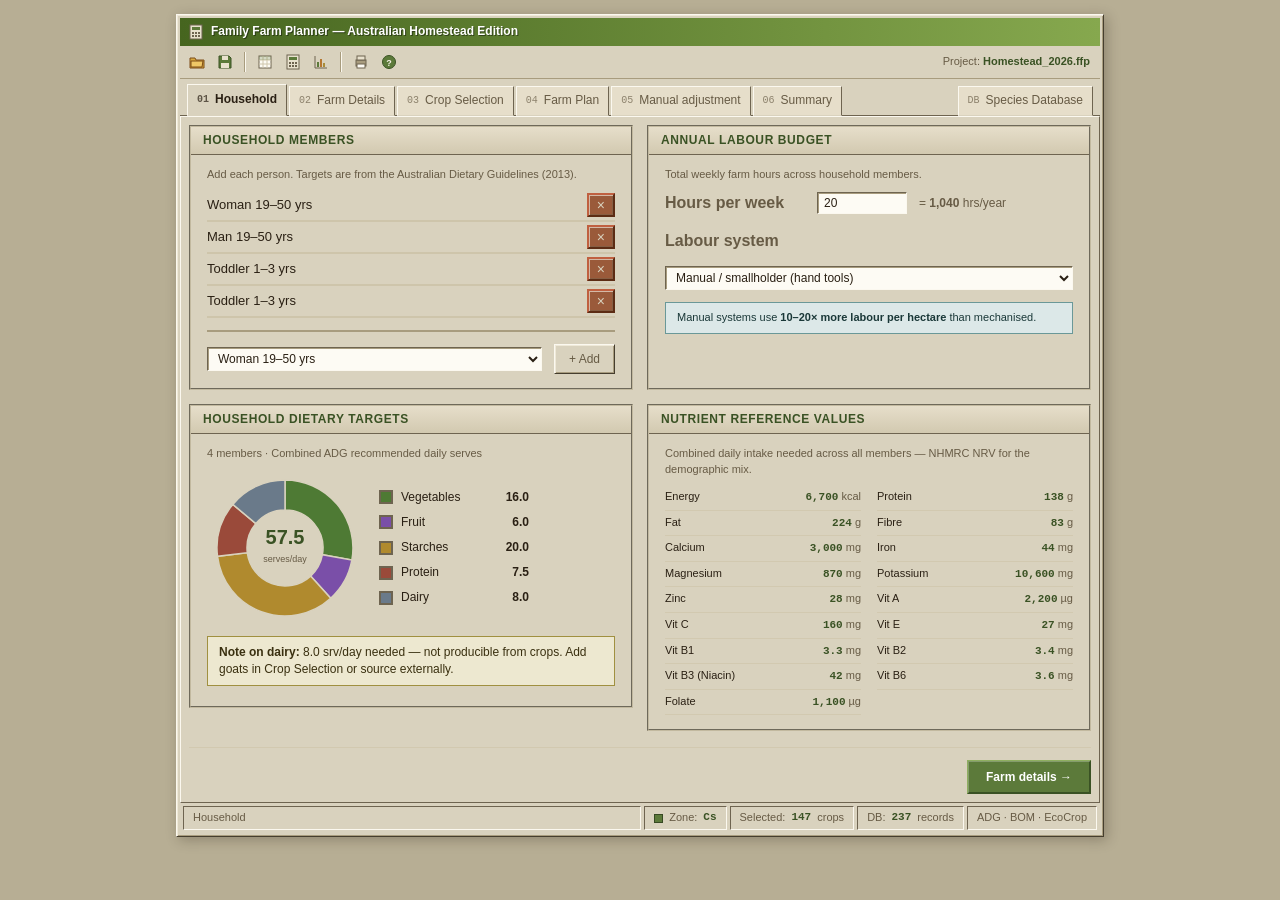
==== index.html @ 5fa9f9c1 "Update print statement from 'Hello' to 'Goodbye'" ====
<!DOCTYPE html>
<html lang="en">
<head>
<meta charset="UTF-8">
<meta name="viewport" content="width=device-width, initial-scale=1.0">
<title>Family Farm Planner — Australian Homestead Edition</title>
<link rel="preconnect" href="https://fonts.googleapis.com">
<link rel="preconnect" href="https://fonts.gstatic.com" crossorigin>
<link rel="stylesheet" href="https://fonts.googleapis.com/css2?family=Inter:wght@300;400;500;600;700&display=swap">
<style>

/* ── EARTHY PASTURE THEME ────────────────────────────────────────────── */
*,*::before,*::after{box-sizing:border-box;margin:0;padding:0}
:root{
  --bg:         #E8DEC8;
  --bg2:        #EDE5CE;
  --card:       #F5F0E4;
  --card2:      #EFE9D8;
  --border:     #C8B99A;
  --border-dk:  #A89878;
  --border-lt:  #DDD4BC;
  --text:       #3D2E1C;
  --text-mid:   #7A6A54;
  --text-lt:    #A89878;
  --text-inv:   #F5F0E4;
  --green:      #5C7A3A;
  --green-lt:   #8FAF60;
  --green-xlt:  #C8DCA8;
  --green-dk:   #3A5224;
  --oat:        #D4C4A0;
  --clay:       #C4823A;
  --clay-dk:    #8C5520;
  --iron:       #8C4A2A;
  --iron-dk:    #5C2C14;
  --px-shadow:  4px 4px 0 rgba(61,46,28,.35);
  --px-shadow-sm: 2px 2px 0 rgba(61,46,28,.25);
}

html{scroll-behavior:smooth}
body{
  font-family:"Segoe UI","Segoe UI Historic",Tahoma,Geneva,sans-serif;
  font-size:14px;
  background:var(--bg);
  color:var(--text);
  min-height:100vh;
  line-height:1.6;
}

/* ── Typography ─────────────────────────────────────────────────────── */
h1{font-family:"Segoe UI","Segoe UI Historic",Tahoma,Geneva,sans-serif;font-size:clamp(20px,3vw,30px);font-weight:600;color:var(--green-dk);line-height:1.4;letter-spacing:-.01em}
h2{font-family:"Segoe UI","Segoe UI Historic",Tahoma,Geneva,sans-serif;font-size:16px;font-weight:600;color:var(--green-dk);margin-bottom:12px;line-height:1.4;letter-spacing:-.01em}
h3{font-family:"Segoe UI","Segoe UI Historic",Tahoma,Geneva,sans-serif;font-size:14px;font-weight:600;color:var(--text-mid);line-height:1.4}

/* ── Layout ─────────────────────────────────────────────────────────── */
.page{max-width:900px;margin:0 auto;padding:20px 16px 60px}

/* ── App header ──────────────────────────────────────────────────────── */
.app-header{
  background:var(--green);
  border-top:3px solid var(--green-lt);border-left:3px solid var(--green-lt);
  border-right:3px solid var(--green-dk);border-bottom:3px solid var(--green-dk);
  box-shadow:var(--px-shadow);padding:22px 26px;margin-bottom:16px;position:relative;overflow:hidden;
}
.app-header::before{
  content:"";position:absolute;inset:0;pointer-events:none;
  background:repeating-linear-gradient(90deg,transparent,transparent 8px,rgba(255,255,255,.04) 8px,rgba(255,255,255,.04) 9px);
}
.app-header h1{color:var(--card)}
.app-header .sub{font-size:13px;color:var(--green-xlt);margin-top:6px;font-weight:400}
.header-badges{display:flex;gap:6px;margin-top:12px;flex-wrap:wrap}
.h-badge{
  background:var(--green-dk);
  border-top:2px solid var(--green);border-left:2px solid var(--green);
  border-right:2px solid rgba(0,0,0,.3);border-bottom:2px solid rgba(0,0,0,.3);
  padding:3px 9px;font-size:13px;color:var(--green-xlt);font-family:"Segoe UI","Segoe UI Historic",Tahoma,Geneva,sans-serif;
}

/* ── Step nav ────────────────────────────────────────────────────────── */
.steps-row{
  display:flex;gap:0;flex-wrap:wrap;margin-bottom:16px;
  border:2px solid var(--border-dk);box-shadow:var(--px-shadow);
}
.step-btn{
  flex:1;padding:8px 6px;text-align:center;
  background:var(--card);color:var(--text-mid);
  border:none;border-right:2px solid var(--border);
  font-family:"Segoe UI","Segoe UI Historic",Tahoma,Geneva,sans-serif;font-size:12px;font-weight:500;cursor:pointer;
  transition:background .1s;min-width:0;white-space:nowrap;overflow:hidden;text-overflow:ellipsis;
}
.step-btn:last-child{border-right:none}
.step-btn:hover:not(:disabled){background:var(--oat);color:var(--text)}
.step-btn.active{
  background:var(--green);color:var(--card);
  font-family:"Segoe UI","Segoe UI Historic",Tahoma,Geneva,sans-serif;font-size:12px;font-weight:600;
  border-right:2px solid var(--border);
}
.step-btn.done{background:var(--green-xlt);color:var(--green-dk)}
.step-btn:disabled{opacity:.35;cursor:default}

/* ── Cards ───────────────────────────────────────────────────────────── */
.card{
  background:var(--card);
  border-top:3px solid var(--border-lt);border-left:3px solid var(--border-lt);
  border-right:3px solid var(--border-dk);border-bottom:3px solid var(--border-dk);
  padding:16px 18px;margin-bottom:12px;box-shadow:var(--px-shadow);
}
.card-desc{font-size:12px;color:var(--text-mid);margin-bottom:8px;line-height:1.4}

/* ── Form elements ───────────────────────────────────────────────────── */
label{font-size:12px;font-weight:600;color:var(--text-mid);display:block;margin-bottom:4px;text-transform:uppercase;letter-spacing:.04em}
select,input[type=number],input[type=text]{
  border-top:2px solid var(--border-dk);border-left:2px solid var(--border-dk);
  border-right:2px solid var(--border-lt);border-bottom:2px solid var(--border-lt);
  background:var(--card2);color:var(--text);
  padding:7px 10px;font-size:12px;font-family:"Segoe UI","Segoe UI Historic",Tahoma,Geneva,sans-serif;width:100%;
  box-shadow:inset 1px 1px 0 rgba(61,46,28,.1);
}
select:focus,input:focus{outline:2px solid var(--green);outline-offset:0}
select option{background:var(--card2);color:var(--text)}
input[type=range]{
  -webkit-appearance:none;width:100%;height:8px;
  background:var(--oat);
  border-top:2px solid var(--border-dk);border-left:2px solid var(--border-dk);
  border-right:2px solid var(--border-lt);border-bottom:2px solid var(--border-lt);
  cursor:pointer;outline:none;
}
input[type=range]::-webkit-slider-thumb{
  -webkit-appearance:none;width:14px;height:18px;
  background:var(--green);
  border-top:2px solid var(--green-lt);border-left:2px solid var(--green-lt);
  border-right:2px solid var(--green-dk);border-bottom:2px solid var(--green-dk);
  cursor:pointer;
}
input[type=checkbox]{accent-color:var(--green);width:16px;height:16px;cursor:pointer;flex-shrink:0}
.field-row{display:flex;align-items:center;gap:12px;margin-bottom:12px;flex-wrap:wrap}
.field-label{font-size:16px;color:var(--text-mid);min-width:140px;flex-shrink:0;font-family:"Segoe UI","Segoe UI Historic",Tahoma,Geneva,sans-serif;font-weight:bold}
.two-col{display:grid;grid-template-columns:1fr 1fr;gap:12px}
@media(max-width:520px){.two-col{grid-template-columns:1fr}}

/* ── Buttons ─────────────────────────────────────────────────────────── */
.btn{
  display:inline-flex;align-items:center;gap:6px;
  padding:9px 18px;
  background:var(--green);color:var(--card);
  border-top:3px solid var(--green-lt);border-left:3px solid var(--green-lt);
  border-right:3px solid var(--green-dk);border-bottom:3px solid var(--green-dk);
  font-family:"Segoe UI","Segoe UI Historic",Tahoma,Geneva,sans-serif;font-size:12px;font-weight:600;cursor:pointer;
  box-shadow:var(--px-shadow);transition:all .08s;
  letter-spacing:-.01em;line-height:1.5;
}
.btn:hover{background:var(--green-lt);color:var(--green-dk)}
.btn:active{transform:translate(3px,3px);box-shadow:none;
  border-top-color:var(--green-dk);border-left-color:var(--green-dk);
  border-right-color:var(--green-lt);border-bottom-color:var(--green-lt);}
.btn-sec{background:var(--card2);color:var(--text-mid);
  border-top-color:var(--border-lt);border-left-color:var(--border-lt);
  border-right-color:var(--border-dk);border-bottom-color:var(--border-dk);}
.btn-sec:hover{background:var(--oat);color:var(--text)}
.btn-lg{padding:11px 24px;font-size:13px;font-weight:600}
.nav-row{display:flex;gap:10px;justify-content:space-between;margin-top:18px;align-items:center}

/* ── Tags ────────────────────────────────────────────────────────────── */
.tag{display:inline-block;padding:1px 7px;font-size:12px;font-family:"Segoe UI","Segoe UI Historic",Tahoma,Geneva,sans-serif;font-weight:700;white-space:nowrap;
  border-top:2px solid;border-left:2px solid;border-right:2px solid;border-bottom:2px solid;
  box-shadow:2px 2px 0 rgba(61,46,28,.2);}
.tag-veg    {background:#E4EED4;color:#2A4A18;border-color:#8FAF60}
.tag-darkgreen{background:#D2E2C4;color:#16320C;border-color:#2E5E26}
.tag-redorange{background:#F6E0C4;color:#6E1E14;border-color:#D2832E}
.tag-fruit  {background:#E8DEF2;color:#4A2070;border-color:#9A6EC4}
.tag-starch {background:#EDE8D0;color:#5A4810;border-color:#B4A050}
.tag-protein{background:#EDE0D8;color:#5A2818;border-color:#B07858}
.tag-dairy  {background:#DCE4E0;color:#2A4040;border-color:#7AABA0}
.tag-disc   {background:#E4E0D8;color:#5A5248;border-color:#A89878}
.tag-herbs  {background:#5C7A3A;color:#fff;border-color:#3A5224}
.tag-oils   {background:#F5E8C0;color:#5A4000;border-color:#C4A030}

/* ── Suitability dots ────────────────────────────────────────────────── */
.suit-dot-wrap{display:flex;justify-content:center;align-items:center;position:relative}
.suit-dot{width:14px;height:14px;border-radius:50%;cursor:default;
  border:2px solid rgba(61,46,28,.35);box-shadow:2px 2px 0 rgba(61,46,28,.2);
  flex-shrink:0;position:relative;}
.suit-dot::after{content:attr(title);display:none;position:absolute;bottom:calc(100% + 6px);left:50%;
  transform:translateX(-50%);background:var(--card);border:2px solid var(--border-dk);
  color:var(--text);font-family:"Segoe UI","Segoe UI Historic",Tahoma,Geneva,sans-serif;font-size:14px;padding:3px 8px;
  white-space:nowrap;z-index:20;box-shadow:var(--px-shadow-sm);pointer-events:none;}
.suit-dot:hover::after{display:block}
.dot-suit-e{background:#5C7A3A}
.suit-yes{display:inline-flex;align-items:center;justify-content:center;width:24px;height:24px;border-radius:50%;background:#E4EED4;color:#2A4A18;border:2px solid #8FAF60;font-weight:700;font-size:14px;cursor:default;box-shadow:1px 1px 0 rgba(61,46,28,.15)}
.suit-no{display:inline-flex;align-items:center;justify-content:center;width:24px;height:24px;border-radius:50%;background:#F0DDD8;color:#8C4A2A;border:2px solid #C4823A;font-weight:700;font-size:14px;cursor:default;box-shadow:1px 1px 0 rgba(61,46,28,.15)}
.dot-suit-g{background:#8FAF60}
.dot-suit-m{background:#C4823A}
.dot-suit-p{background:#8C4A2A}

/* ── Badges ──────────────────────────────────────────────────────────── */
.suit-ideal  {background:#E4EED4;color:#2A4A18;border:2px solid #8FAF60;padding:1px 7px;font-size:12px;font-family:"Segoe UI","Segoe UI Historic",Tahoma,Geneva,sans-serif;font-weight:700;box-shadow:var(--px-shadow-sm)}
.suit-good   {background:#EDF4DC;color:#3A5A20;border:2px solid #AACE78;padding:1px 7px;font-size:12px;font-family:"Segoe UI","Segoe UI Historic",Tahoma,Geneva,sans-serif;font-weight:700;box-shadow:var(--px-shadow-sm)}
.suit-marginal{background:#F0E4D0;color:#6A3010;border:2px solid #C4823A;padding:1px 7px;font-size:12px;font-family:"Segoe UI","Segoe UI Historic",Tahoma,Geneva,sans-serif;font-weight:700;box-shadow:var(--px-shadow-sm)}
.badge-perennial{background:#F0E4D0;color:#6A3010;border:2px solid #C4823A;padding:1px 7px;font-size:12px;font-family:"Segoe UI","Segoe UI Historic",Tahoma,Geneva,sans-serif;box-shadow:var(--px-shadow-sm);white-space:nowrap}
.badge-annual   {background:#E4EED4;color:#2A4A18;border:2px solid #8FAF60;padding:1px 7px;font-size:12px;font-family:"Segoe UI","Segoe UI Historic",Tahoma,Geneva,sans-serif;box-shadow:var(--px-shadow-sm);white-space:nowrap}
.badge-est      {background:#F0DDD8;color:#5A1A0A;border:2px solid #B07060;padding:1px 7px;font-size:12px;font-family:"Segoe UI","Segoe UI Historic",Tahoma,Geneva,sans-serif;box-shadow:var(--px-shadow-sm);white-space:nowrap}

/* ── Summary cards ───────────────────────────────────────────────────── */
.summary-grid{display:grid;grid-template-columns:repeat(auto-fit,minmax(90px,1fr));gap:6px;margin-bottom:10px}
.sum-card{
  background:var(--card2);
  border-top:3px solid var(--border-lt);border-left:3px solid var(--border-lt);
  border-right:3px solid var(--border-dk);border-bottom:3px solid var(--border-dk);
  padding:6px 10px;box-shadow:var(--px-shadow);
}
.sum-card .val{font-family:"Segoe UI","Segoe UI Historic",Tahoma,Geneva,sans-serif;font-size:14px;color:var(--green);line-height:1.3;}
.sum-card .lbl{font-size:11px;color:var(--text-mid);margin-top:3px;font-family:"Segoe UI","Segoe UI Historic",Tahoma,Geneva,sans-serif}

/* ── Plan Statistics readout (scientific-figure style) ───────────────── */
.plan-stats{
  border:2px groove var(--border);
  padding:8px 11px 11px;margin:0;background:transparent;
}
.plan-stats > legend{
  font-weight:700;font-size:11px;color:var(--green-dk);
  padding:0 6px;margin-left:2px;letter-spacing:.08em;text-transform:uppercase;
}
.plan-readout,.plan-readout .pr-row,.plan-readout .pr-k,.plan-readout .pr-v{font-family:var(--mono)!important}
.plan-readout{
  background:#FBFAF3;
  font-size:11px;color:var(--text);
  border-top:2px solid var(--border-dk);border-left:2px solid var(--border-dk);
  border-right:2px solid var(--border-lt);border-bottom:2px solid var(--border-lt);
  box-shadow:inset 1px 1px 0 rgba(61,46,28,.12);
  padding:8px 11px;
}
.pr-row{display:flex;align-items:baseline;line-height:2.0}
.pr-k{color:var(--text-mid);white-space:nowrap}
.pr-dots{flex:1 1 auto;min-width:12px;margin:0 6px;border-bottom:2px dotted var(--border-dk);transform:translateY(-3px);opacity:.85}
.pr-v{color:var(--green-dk);font-weight:700;white-space:nowrap}
.pr-v .u{color:var(--text-mid);font-weight:400;margin-left:2px}
/* full-width statistics readout — all items on one line */
.plan-readout-wide{display:flex;flex-wrap:nowrap;gap:0 22px;font-size:10px}
.plan-readout-wide .pr-row{flex:1 1 0;min-width:0;line-height:1.7}

/* ── Member row ──────────────────────────────────────────────────────── */
.member-row{display:flex;align-items:center;gap:10px;padding:7px 0;border-bottom:2px solid var(--oat)}
.member-row:last-child{border-bottom:none}
.member-icon{width:30px;height:30px;background:var(--oat);
  border-top:2px solid var(--border-lt);border-left:2px solid var(--border-lt);
  border-right:2px solid var(--border-dk);border-bottom:2px solid var(--border-dk);
  display:flex;align-items:center;justify-content:center;font-size:14px;flex-shrink:0;box-shadow:var(--px-shadow-sm);}
.del-btn{background:var(--iron);color:var(--card);
  border-top:2px solid #C06040;border-left:2px solid #C06040;
  border-right:2px solid var(--iron-dk);border-bottom:2px solid var(--iron-dk);
  cursor:pointer;font-size:14px;padding:2px 8px;font-family:"Segoe UI","Segoe UI Historic",Tahoma,Geneva,sans-serif;box-shadow:var(--px-shadow-sm);}
.del-btn:hover{background:var(--iron-dk)}
.del-btn:active{transform:translate(2px,2px);box-shadow:none}

/* ── Coverage bars ───────────────────────────────────────────────────── */
.cov-row{display:flex;align-items:center;gap:10px;margin:6px 0}
.cov-bar-bg{flex:1;height:12px;background:var(--oat);
  border-top:2px solid var(--border-dk);border-left:2px solid var(--border-dk);
  border-right:2px solid var(--border-lt);border-bottom:2px solid var(--border-lt);
  overflow:hidden;position:relative;}
.cov-bar-fill{height:100%;background:var(--green);transition:width .3s steps(20)}
.cov-bar-fill.over{background:var(--clay)}
.cov-pct{font-size:16px;color:var(--text-mid);min-width:44px;text-align:right;font-family:"Segoe UI","Segoe UI Historic",Tahoma,Geneva,sans-serif}
.cov-lbl{min-width:100px;font-size:12px;font-family:"Segoe UI","Segoe UI Historic",Tahoma,Geneva,sans-serif;color:var(--text)}

/* ── Alerts ──────────────────────────────────────────────────────────── */
.alert{padding:7px 11px;font-size:12px;margin:6px 0;line-height:1.45;
  border-top:3px solid;border-left:3px solid;border-right:3px solid;border-bottom:3px solid;
  box-shadow:var(--px-shadow-sm);font-family:"Segoe UI","Segoe UI Historic",Tahoma,Geneva,sans-serif;}
.alert-warn   {background:#F5E8D0;border-color:var(--clay);   color:#5A3010}
.alert-success{background:#E4EED4;border-color:var(--green);  color:#2A4A18}
.alert-info   {background:#DCE8E8;border-color:#6A9898;       color:#1A3838}
.alert-dairy  {background:#EDE8D0;border-color:#A09040;       color:#3A3010}

/* ── Month bar ───────────────────────────────────────────────────────── */
.month-grid{display:grid;grid-template-columns:repeat(12,1fr);gap:2px;margin:4px 0}
.month-cell{height:10px;background:var(--oat);border:1px solid rgba(61,46,28,.15)}
.month-p{background:var(--green)}
.month-s{background:var(--green-lt)}

/* ── Monthly table ───────────────────────────────────────────────────── */
.month-table{width:100%;border-collapse:separate;border-spacing:2px;font-size:12px;font-family:"Segoe UI","Segoe UI Historic",Tahoma,Geneva,sans-serif}
.month-table th{color:var(--text-mid);font-weight:400;padding:2px 0;text-align:center}
.month-table td{text-align:center;padding:3px 2px;border:1px solid rgba(61,46,28,.12)}
.mt-hdr{color:var(--text-mid);text-align:left!important;padding-right:8px!important;white-space:nowrap}

/* ── Section label ───────────────────────────────────────────────────── */
.crop-section-label{font-size:10px;font-weight:600;letter-spacing:.05em;text-transform:uppercase;color:var(--text-mid);
  margin:12px 0 8px;padding:6px 10px;display:block;
  background:var(--oat);border-left:4px solid var(--green);
  box-shadow:var(--px-shadow-sm);}

/* ── Crop rows ───────────────────────────────────────────────────────── */
.crop-row{display:flex;align-items:center;gap:7px;padding:7px 0;border-bottom:1px solid var(--border);flex-wrap:wrap}
.crop-row:last-child{border-bottom:none}
.crop-name{font-weight:700;font-size:16px;color:var(--text);min-width:140px;font-family:"Segoe UI","Segoe UI Historic",Tahoma,Geneva,sans-serif}
.area-badge{background:var(--card2);color:var(--green-dk);
  border-top:2px solid var(--border-lt);border-left:2px solid var(--border-lt);
  border-right:2px solid var(--border-dk);border-bottom:2px solid var(--border-dk);
  padding:1px 7px;font-size:12px;font-family:"Segoe UI","Segoe UI Historic",Tahoma,Geneva,sans-serif;font-weight:700;white-space:nowrap;box-shadow:var(--px-shadow-sm);}
.plant-count-badge{background:var(--green-xlt);color:var(--green-dk);
  border-top:2px solid var(--green-lt);border-left:2px solid var(--green-lt);
  border-right:2px solid var(--green-dk);border-bottom:2px solid var(--green-dk);
  padding:1px 7px;font-size:12px;font-family:"Segoe UI","Segoe UI Historic",Tahoma,Geneva,sans-serif;font-weight:700;white-space:nowrap;box-shadow:var(--px-shadow-sm);cursor:default;}
.yield-badge{background:#D8E8E4;color:#1A3838;
  border-top:2px solid #A0C8C4;border-left:2px solid #A0C8C4;
  border-right:2px solid #507870;border-bottom:2px solid #507870;
  padding:1px 7px;font-size:12px;font-family:"Segoe UI","Segoe UI Historic",Tahoma,Geneva,sans-serif;font-weight:700;white-space:nowrap;box-shadow:var(--px-shadow-sm);cursor:default;}
.srv-label{font-size:14px;color:var(--text-mid);white-space:nowrap;font-family:"Segoe UI","Segoe UI Historic",Tahoma,Geneva,sans-serif;font-weight:bold}
.month-wrap{flex:1;min-width:100px}

/* ── Zone options ────────────────────────────────────────────────────── */
.zone-option{display:flex;align-items:flex-start;gap:10px;padding:8px 12px;
  background:var(--card2);
  border-top:2px solid var(--border-lt);border-left:2px solid var(--border-lt);
  border-right:2px solid var(--border-dk);border-bottom:2px solid var(--border-dk);
  cursor:pointer;transition:background .1s;margin-bottom:4px;box-shadow:var(--px-shadow-sm);}
.zone-option:hover{background:var(--oat)}
.zone-option.selected{background:var(--green-xlt);
  border-top-color:var(--green-lt);border-left-color:var(--green-lt);
  border-right-color:var(--green-dk);border-bottom-color:var(--green-dk);}
.zone-option input{margin-top:3px;accent-color:var(--green);flex-shrink:0}
.zone-title{font-size:16px;font-weight:700;color:var(--text);font-family:"Segoe UI","Segoe UI Historic",Tahoma,Geneva,sans-serif}
.zone-desc{font-size:14px;color:var(--text-mid);margin-top:2px;font-family:"Segoe UI","Segoe UI Historic",Tahoma,Geneva,sans-serif}
.zone-option.selected .zone-title{color:var(--green-dk)}

hr{border:none;border-top:2px solid var(--border);margin:12px 0}

/* ── Animations ──────────────────────────────────────────────────────── */
@keyframes fadeIn{from{opacity:0;transform:translateY(4px)}to{opacity:1;transform:none}}
.step-panel{animation:fadeIn .15s steps(5)}

/* ── Plan hero ───────────────────────────────────────────────────────── */
.plan-hero{
  background:var(--green);
  border-top:3px solid var(--green-lt);border-left:3px solid var(--green-lt);
  border-right:3px solid var(--green-dk);border-bottom:3px solid var(--green-dk);
  box-shadow:5px 5px 0 rgba(61,46,28,.3);padding:20px 24px;margin-bottom:14px;
}
.plan-hero h2{color:var(--card);font-size:11px}
.plan-meta{font-size:11px;color:var(--green-xlt);margin-top:6px;font-family:"Segoe UI","Segoe UI Historic",Tahoma,Geneva,sans-serif;line-height:1.5}

/* ── Crop filter bar ─────────────────────────────────────────────────── */
.crop-filter-bar{display:flex;gap:4px;flex-wrap:wrap;align-items:center;margin-bottom:10px}
.filter-chip{padding:5px 11px;background:var(--card2);color:var(--text-mid);
  border-top:2px solid var(--border-lt);border-left:2px solid var(--border-lt);
  border-right:2px solid var(--border-dk);border-bottom:2px solid var(--border-dk);
  font-size:15px;cursor:pointer;font-family:"Segoe UI","Segoe UI Historic",Tahoma,Geneva,sans-serif;box-shadow:var(--px-shadow-sm);transition:all .1s;}
.filter-chip:hover{background:var(--oat);color:var(--text)}
.filter-chip.active{background:var(--green);color:var(--card);
  border-top-color:var(--green-lt);border-left-color:var(--green-lt);
  border-right-color:var(--green-dk);border-bottom-color:var(--green-dk);}

/* ── Crop selection table ────────────────────────────────────────────── */
.sel-table{width:100%;border-collapse:collapse}
.sel-table thead tr{border-bottom:2px solid var(--border-dk)}
.sel-table th{font-size:11px;font-weight:600;color:var(--text-mid);padding:8px 6px;text-align:left;text-transform:uppercase;letter-spacing:.04em}
.sel-table th.center{text-align:center}
.sel-table tbody tr{border-bottom:1px solid var(--border);transition:background .1s}
.sel-table tbody tr:hover{background:var(--oat)}
.sel-table tbody tr.unchecked{opacity:.45}
.sel-table tbody tr.unchecked .crop-sel-name{text-decoration:line-through;color:var(--text-mid)}
.sel-table td{padding:7px 6px;vertical-align:middle;font-size:12px;font-family:"Segoe UI","Segoe UI Historic",Tahoma,Geneva,sans-serif;color:var(--text)}
.sel-table td.center{text-align:center}
.sel-cb{display:flex;justify-content:center}
.search-box{
  border-top:2px solid var(--border-dk);border-left:2px solid var(--border-dk);
  border-right:2px solid var(--border-lt);border-bottom:2px solid var(--border-lt);
  background:var(--card2);color:var(--text);
  padding:6px 10px;font-size:12px;font-family:"Segoe UI","Segoe UI Historic",Tahoma,Geneva,sans-serif;
  width:100%;max-width:260px;box-shadow:inset 1px 1px 0 rgba(61,46,28,.1);
}
.search-box:focus{outline:2px solid var(--green)}
.count-pill{background:var(--green-xlt);color:var(--green-dk);
  border-top:2px solid var(--green-lt);border-left:2px solid var(--green-lt);
  border-right:2px solid var(--green-dk);border-bottom:2px solid var(--green-dk);
  padding:3px 10px;font-size:12px;font-family:"Segoe UI","Segoe UI Historic",Tahoma,Geneva,sans-serif;font-weight:700;box-shadow:var(--px-shadow-sm);}
.sel-actions{display:flex;gap:8px;align-items:center;flex-wrap:wrap}

/* ── Objectives ──────────────────────────────────────────────────────── */
.obj-grid{display:grid;grid-template-columns:repeat(4,1fr);gap:4px}
.obj-regen-wrap{display:flex;gap:10px;align-items:stretch}
.obj-card{padding:6px 10px;cursor:pointer;transition:all .1s;text-align:left;white-space:normal;
  border-top:2px solid var(--border-lt);border-left:2px solid var(--border-lt);
  border-right:2px solid var(--border-dk);border-bottom:2px solid var(--border-dk);
  background:var(--card2);box-shadow:var(--px-shadow-sm);}
.obj-card:hover{background:var(--green-xlt);border-color:var(--green-lt)}
.obj-card.obj-active{background:var(--green);border-top-color:var(--green-lt);border-left-color:var(--green-lt);border-right-color:var(--green-dk);border-bottom-color:var(--green-dk)}
.obj-card.obj-active .obj-label{color:var(--card)}
.obj-card.obj-active .obj-desc{color:var(--green-xlt)}
.obj-label{font-size:11px;font-weight:700;color:var(--text);margin-bottom:2px;line-height:1.4}
.obj-desc{font-size:10px;color:var(--text-mid);line-height:1.35;margin-top:3px;white-space:normal}

/* ── Season headers ──────────────────────────────────────────────────── */
.season-explainer{background:var(--green-xlt);
  border-top:2px solid var(--green-lt);border-left:2px solid var(--green-lt);
  border-right:2px solid var(--green-dk);border-bottom:2px solid var(--green-dk);
  padding:8px 12px;font-size:16px;color:var(--green-dk);margin-bottom:10px;
  display:flex;align-items:flex-start;gap:8px;line-height:1.5;
  font-family:"Segoe UI","Segoe UI Historic",Tahoma,Geneva,sans-serif;box-shadow:var(--px-shadow-sm);}
.season-icon{font-size:18px;flex-shrink:0;font-weight:700}
.season-header{display:flex;align-items:center;gap:8px;padding:6px 8px;margin-top:10px;
  font-size:11px;font-weight:600;letter-spacing:.04em;text-transform:uppercase;border-left:4px solid;
  box-shadow:var(--px-shadow-sm);}
.season-sub{font-family:"Segoe UI","Segoe UI Historic",Tahoma,Geneva,sans-serif;font-size:14px;font-weight:400;color:var(--text-mid)}
.season-dot{width:10px;height:10px;flex-shrink:0;border:2px solid rgba(61,46,28,.3);box-shadow:1px 1px 0 rgba(61,46,28,.2)}
.warm-header{border-color:var(--clay-dk);color:var(--clay-dk);background:#F5E8D0}
.warm-dot{background:var(--clay)}
.cool-header{border-color:#507878;color:#2A5050;background:#DCE8E4}
.cool-dot{background:#6AACAA}
.yr-header{border-color:var(--green);color:var(--green-dk);background:var(--green-xlt)}
.yr-dot{background:var(--green)}

/* ── Score badges (kept for fallback) ───────────────────────────────── */
.score-high{background:#E4EED4;color:#2A4A18;border:2px solid #8FAF60;font-family:"Segoe UI","Segoe UI Historic",Tahoma,Geneva,sans-serif;font-size:16px;font-weight:700;box-shadow:var(--px-shadow-sm);white-space:nowrap;cursor:default;padding:1px 6px}
.score-mid {background:#EDF4DC;color:#3A5A20;border:2px solid #AACE78;font-family:"Segoe UI","Segoe UI Historic",Tahoma,Geneva,sans-serif;font-size:16px;font-weight:700;box-shadow:var(--px-shadow-sm);white-space:nowrap;cursor:default;padding:1px 6px}
.score-low {background:#F0E4D0;color:#6A3010;border:2px solid #C4823A;font-family:"Segoe UI","Segoe UI Historic",Tahoma,Geneva,sans-serif;font-size:16px;font-weight:700;box-shadow:var(--px-shadow-sm);white-space:nowrap;cursor:default;padding:1px 6px}
.score-poor{background:#F0DDD8;color:#5A1A0A;border:2px solid #B07060;font-family:"Segoe UI","Segoe UI Historic",Tahoma,Geneva,sans-serif;font-size:16px;font-weight:700;box-shadow:var(--px-shadow-sm);white-space:nowrap;cursor:default;padding:1px 6px}

@media(max-width:600px){
  .sel-table th.hide-sm,.sel-table td.hide-sm{display:none}
  .card{padding:12px}
}

/* === Plan adjustment UI (Nutrition tab) === */
.adj-intro{background:var(--card);border:3px solid var(--border-dk);padding:14px 16px;margin-bottom:10px;box-shadow:var(--px-shadow);border-left:6px solid var(--green-dk)}
.adj-intro h2{margin:0 0 4px 0;font-size:15px;color:var(--green-dk)}
.adj-intro p{margin:0;color:var(--text-mid);font-size:11px;line-height:1.4}
.adj-sticky{position:sticky;top:0;z-index:20;background:var(--bg);padding:2px 0 6px 0;margin-bottom:8px}
.adj-bud-strip{background:var(--card);border:3px solid var(--green-dk);padding:7px 12px;box-shadow:var(--px-shadow);display:flex;flex-direction:column;gap:6px}
.adj-bud-toprow{display:flex;align-items:center;gap:18px}
.adj-bud-arearow{display:flex;flex-wrap:wrap;gap:8px 18px;align-items:center}
.adj-strip-label{font-size:11px;text-transform:uppercase;font-weight:700;color:var(--green-dk);letter-spacing:0.5px;border-right:2px solid var(--border);padding-right:12px;flex-shrink:0}
.adj-bud-item{flex:1;min-width:170px}
.adj-bud-labour{max-width:380px}
.adj-bud-row{display:flex;justify-content:space-between;font-size:11px;margin-bottom:3px}
.adj-bud-name{font-weight:600;color:var(--text-mid);text-transform:uppercase;font-size:9px;letter-spacing:0.3px;white-space:nowrap}
.adj-bud-val{font-weight:600;font-size:10px;white-space:nowrap}
.adj-bud-bar{height:8px;background:var(--oat);border:1px solid var(--border-dk)}
.adj-bud-fill{height:100%;background:var(--green)}
.adj-bud-fill.warn{background:var(--clay)}
.adj-bud-fill.over{background:var(--iron)}
.adj-over-tag{color:var(--iron);font-weight:700;font-size:10px;margin-left:4px}
.adj-bud-section{flex:1;min-width:150px;max-width:260px;overflow:hidden}
.adj-bud-section-hdr{font-size:9px;font-weight:700;text-transform:uppercase;letter-spacing:0.4px;color:var(--text-mid);margin-bottom:3px}
.adj-layer-row{display:flex;align-items:center;gap:5px;margin-bottom:2px}
.adj-layer-lbl{font-size:9px;font-weight:600;color:var(--text-mid);white-space:nowrap;min-width:100px}
.adj-layer-val{font-size:9px;font-weight:600;color:var(--text);min-width:46px;text-align:right;flex-shrink:0}
.adj-layer-bar{flex:1;height:6px;background:var(--oat);border:1px solid var(--border-dk);min-width:40px;position:relative;overflow:hidden}
.adj-layer-fill{height:100%;transition:width .3s steps(20)}

.adj-cols{display:grid;grid-template-columns:1fr 1.1fr;gap:14px;align-items:start}
.adj-cols > .adj-col-right{position:sticky;top:80px;max-height:calc(100vh - 90px);overflow-y:auto;padding-right:4px}
@media (max-width: 900px){
  .adj-cols{grid-template-columns:1fr}
  .adj-cols > .adj-col-right{position:static;max-height:none;overflow:visible;padding-right:0}
}
/* Custom scrollbar styling for the sticky pane */
.adj-col-right::-webkit-scrollbar{width:8px}
.adj-col-right::-webkit-scrollbar-track{background:var(--card2)}
.adj-col-right::-webkit-scrollbar-thumb{background:var(--border-dk);border:1px solid var(--card2)}
.adj-col-right::-webkit-scrollbar-thumb:hover{background:var(--text-mid)}

.adj-card{background:var(--card);border:3px solid var(--border-dk);padding:13px 15px;margin-bottom:10px;box-shadow:var(--px-shadow)}
.adj-card h2{margin:0 0 5px 0;font-size:15px;color:var(--green-dk)}
.adj-card-live{font-size:10px;color:var(--text-mid);font-weight:400}
.adj-card .desc{color:var(--text-mid);font-size:12px;line-height:1.4;margin:0 0 8px 0}

.adj-crop-edit{display:grid;grid-template-columns:1fr 85px 75px 24px;gap:8px;align-items:center;padding:7px 8px;border-bottom:1px solid var(--border)}
.adj-crop-edit:hover{background:var(--card2)}
.adj-crop-edit.removed{opacity:0.45}
.adj-crop-edit.removed .adj-crop-name{text-decoration:line-through}
.adj-crop-name{font-weight:600;font-size:12px}
.adj-crop-detail{font-size:10px;color:var(--text-mid);margin-top:2px;line-height:1.3;display:flex;align-items:center;gap:5px;flex-wrap:wrap}
.adj-count-wrap{display:flex;flex-direction:column;align-items:center;gap:1px}
.adj-count-input{width:64px;padding:3px 5px;border:2px solid var(--border-dk);font-size:12px;text-align:right;font-family:inherit;font-weight:600}
.adj-count-input.changed{border-color:var(--green);background:#F0F5E5}
.adj-count-unit{font-size:9px;color:var(--text-mid);text-transform:uppercase;font-weight:600}
.adj-kg-badge{background:var(--card2);border:1px solid var(--border-dk);padding:2px 5px;font-size:10px;font-weight:600;text-align:center}
.adj-btn-rm{background:var(--iron);color:var(--card);border:none;width:24px;height:24px;font-size:14px;cursor:pointer;border-radius:0;font-weight:700;font-family:inherit}
.adj-btn-rm:hover{background:#5C2C14}
.adj-btn-rm.undo{background:var(--green)}
.adj-col-head{display:grid;grid-template-columns:1fr 85px 75px 24px;gap:8px;padding:4px 8px;font-size:9px;text-transform:uppercase;color:var(--text-mid);font-weight:700;background:var(--oat);border-bottom:2px solid var(--border-dk);letter-spacing:0.5px}
.adj-section-label{font-size:10px;color:var(--text-mid);font-weight:700;padding:4px 8px;background:var(--card2);border-bottom:1px solid var(--border);margin-top:6px}

.adj-mbar{display:inline-grid;grid-template-columns:repeat(12,1fr);gap:1px;width:74px;height:8px;margin-top:2px;vertical-align:middle}
.adj-mcell{background:var(--oat);border:1px solid var(--border);width:5px;height:8px}
.adj-mcell.p{background:var(--green)}
.adj-mcell.s{background:var(--green-lt)}

.adj-search{display:flex;gap:6px;padding:8px;background:var(--card2);border:2px dashed var(--border-dk);margin-top:4px;align-items:center}
.adj-search input{flex:1;padding:5px 8px;border:2px solid var(--border-dk);background:var(--card);font-size:12px;font-family:inherit}
#adjustSearchResult{margin-top:6px}

.adj-impact-row{display:grid;grid-template-columns:90px 1fr 90px;gap:8px;align-items:center;padding:5px 0;font-size:12px}
.adj-impact-bar{height:14px;background:var(--oat);border:1px solid var(--border-dk);position:relative}
.adj-impact-fill{height:100%;background:var(--green)}
.adj-impact-fill.warn{background:var(--clay)}
.adj-impact-fill.bad{background:var(--iron)}
.adj-impact-fill.glut{background:var(--green-dk)}
.adj-impact-delta{font-size:11px;font-weight:700;text-align:right}
.adj-delta-up{color:var(--iron)}
.adj-delta-down{color:var(--clay)}
.adj-delta-good{color:var(--green-dk)}

.adj-nut-row{display:grid;grid-template-columns:90px auto 1fr 55px;gap:8px;align-items:center;font-size:11px;padding:3px 0}
.adj-nut-bar{height:8px;background:var(--oat);border:1px solid var(--border-dk);position:relative;min-width:60px}
.adj-nut-fill{height:100%;background:var(--green)}
.adj-nut-name{font-weight:500}
.adj-nut-info{font-size:10px;color:var(--text-mid);white-space:nowrap}
.adj-nut-pct{font-weight:700;text-align:right}

.adj-month-grid{width:100%;border-collapse:collapse;font-size:10px;margin-top:8px}
.adj-month-grid th{padding:4px;text-transform:uppercase;font-size:10px;background:var(--oat);border:1px solid var(--border-dk);color:var(--text-mid);text-align:center}
.adj-month-grid td{padding:5px 3px;text-align:center;border:1px solid var(--card);font-weight:600;font-size:10px}
.adj-cov-good{background:var(--green);color:var(--card)}
.adj-cov-mid{background:#E6D89B;color:var(--text)}
.adj-cov-bad{background:#E8B59C;color:#5C2C14}
.adj-cov-glut{background:var(--green-dk);color:var(--card)}

.adj-suggest-row{padding:8px 10px;background:var(--card2);border:2px solid var(--border-dk);border-left:5px solid var(--clay);margin-bottom:6px;font-size:11px;display:flex;align-items:center;gap:6px;flex-wrap:wrap}
.adj-suggest-row strong{font-size:12px}

/* === Summary sheet === */
.sum-hero{background:linear-gradient(135deg, var(--green-dk), var(--green));color:var(--card);padding:18px 22px;border:3px solid var(--green-dk);box-shadow:var(--px-shadow);margin-bottom:14px}
.sum-hero h2{margin:0 0 4px 0;font-size:18px;color:var(--card)}
.sum-hero p{margin:0;color:var(--green-xlt);font-size:13px}
.sum-hero-stats{display:grid;grid-template-columns:repeat(4,1fr);gap:12px;margin-top:14px}
.sum-stat{background:rgba(245,240,228,0.12);padding:10px 12px;border:2px solid var(--green-lt)}
.sum-stat-val{font-size:24px;font-weight:700;color:var(--card)}
.sum-stat-lbl{font-size:11px;text-transform:uppercase;color:var(--green-xlt);letter-spacing:0.5px;margin-top:2px}

.sum-cols{display:grid;grid-template-columns:1fr 1fr;gap:14px;margin-bottom:14px}
@media (max-width: 900px){.sum-cols{grid-template-columns:1fr}}

.donut-wrap{display:flex;align-items:center;justify-content:center;gap:20px;flex-wrap:wrap;margin-top:8px}
.donut-svg{flex-shrink:0}
.donut-legend{display:flex;flex-direction:column;gap:6px;min-width:160px}
.donut-leg-row{display:flex;align-items:center;gap:8px;font-size:12px}
.donut-leg-swatch{width:14px;height:14px;border:2px solid var(--border-dk);flex-shrink:0}
.donut-leg-pct{margin-left:auto;font-weight:700}

.month-bars{display:grid;grid-template-columns:60px repeat(12, 1fr);gap:3px;margin-top:8px;align-items:end}
.mb-col{display:flex;flex-direction:column;align-items:center;gap:3px;cursor:pointer;border-radius:3px;transition:background .12s}
.mb-col:hover{background:var(--green-xlt)}
.mb-col.mb-active{background:var(--green-xlt);outline:2px solid var(--green);outline-offset:1px}
.mb-detail{animation:fadeSlide .18s ease}
@keyframes fadeSlide{from{opacity:0;transform:translateY(-6px)}to{opacity:1;transform:translateY(0)}}
.mb-detail-header{display:flex;align-items:center;justify-content:space-between;margin-bottom:10px}
.mb-detail-month{font-size:15px;font-weight:700;color:var(--text)}
.mb-detail-pct{font-size:13px;font-weight:600;padding:3px 10px;border-radius:12px}
.mb-detail-groups{display:grid;grid-template-columns:repeat(auto-fit,minmax(160px,1fr));gap:10px;margin-bottom:10px}
.mb-detail-group{background:var(--card2);padding:8px 10px;border-left:4px solid var(--border-dk)}
.mb-detail-group-name{font-size:10px;text-transform:uppercase;font-weight:700;color:var(--text-mid);margin-bottom:6px;letter-spacing:0.4px}
.mb-detail-crop{display:flex;align-items:center;gap:6px;font-size:11px;padding:2px 0;border-bottom:1px solid var(--border-lt)}
.mb-detail-crop:last-child{border-bottom:none}
.mb-detail-badge{font-size:9px;font-weight:700;padding:1px 5px;border-radius:3px;flex-shrink:0}
.mb-fresh-badge{background:var(--green-xlt);color:var(--green-dk)}
.mb-stored-badge{background:#F5E6CC;color:#7A4A00}
.mb-ls-badge{background:#EDE3CB;color:#7A5C00}
.mb-detail-srv{margin-left:auto;font-weight:600;color:var(--text);font-size:11px;white-space:nowrap}
.mb-row-label{font-size:11px;color:var(--text-mid);font-weight:600;text-align:right;padding-right:8px}
.mb-stack{display:flex;flex-direction:column-reverse;height:140px;width:100%;border-bottom:2px solid var(--border-dk);position:relative}
.mb-target-line{position:absolute;left:-2px;right:-2px;height:2px;background:var(--iron);border-top:1px dashed var(--card);z-index:2}
.mb-seg{width:100%;border-top:1px solid var(--card)}
.mb-seg-veg{background:#8FAF60}
.mb-seg-fruit{background:#C4823A}
.mb-seg-starchy{background:#A09373}
.mb-seg-protein{background:#8C4A2A}
.mb-seg.stored{opacity:0.55;background-image:repeating-linear-gradient(45deg, rgba(255,255,255,0.25) 0, rgba(255,255,255,0.25) 4px, transparent 4px, transparent 8px)}
.mb-label{font-size:10px;color:var(--text-mid);text-transform:uppercase;font-weight:600;letter-spacing:0.3px;margin-top:4px}
.mb-pct{font-size:10px;font-weight:700}
.mb-pct.good{color:var(--green-dk)}
.mb-pct.warn{color:var(--clay)}
.mb-pct.bad{color:var(--iron)}

.diet-legend{display:flex;flex-wrap:wrap;gap:10px;font-size:11px;margin-top:8px;padding:8px;background:var(--card2);border:1px solid var(--border)}
.diet-leg-item{display:flex;align-items:center;gap:5px}
.diet-leg-sq{width:12px;height:12px;border:1px solid var(--border-dk)}
.diet-leg-sq.stored{background-image:repeating-linear-gradient(45deg, rgba(0,0,0,0.18) 0, rgba(0,0,0,0.18) 3px, transparent 3px, transparent 6px)}

.crop-flow-table{width:100%;border-collapse:collapse;font-size:11px;margin-top:8px}
.crop-flow-table th{padding:6px 4px;background:var(--oat);border:1px solid var(--border-dk);font-size:10px;text-transform:uppercase;color:var(--text-mid)}
.crop-flow-table td{padding:5px 6px;border-bottom:1px solid var(--border)}
.crop-flow-cell{width:18px;height:14px;display:inline-block;border:1px solid var(--card)}
.cf-harvest{background:var(--green)}
.cf-stored{background:var(--green-xlt)}
.cf-none{background:var(--card2)}

/* ── Livestock ────────────────────────────────────────────────────────── */
.ls-card-head{display:flex;align-items:center;gap:10px;margin-bottom:10px}
.ls-row{display:flex;align-items:center;gap:10px;padding:8px 10px;border:2px solid var(--border);background:var(--card2);margin-bottom:6px;flex-wrap:wrap}
.ls-icon{font-size:22px;flex:0 0 auto}
.ls-info{flex:1;min-width:120px}
.ls-name{font-weight:700;font-size:13px}
.ls-detail{font-size:10px;color:var(--text-mid);margin-top:2px}
.ls-note{font-size:10px;color:var(--text-mid);font-style:italic;margin-top:3px}
.ls-controls{display:flex;align-items:center;gap:6px}
.ls-btn{width:28px;height:28px;border:2px solid var(--border-dk);background:var(--card);font-size:16px;cursor:pointer;display:flex;align-items:center;justify-content:center;font-weight:700;color:var(--green-dk)}
.ls-btn:hover{background:var(--green-xlt)}
.ls-count{min-width:40px;text-align:center;font-weight:700;font-size:14px;padding:0 4px}
.ls-unit{font-size:10px;color:var(--text-mid)}
.ls-output-tag{font-size:10px;background:var(--green-lt);border:1px solid var(--green);padding:2px 7px;color:var(--green-dk);font-weight:600;white-space:nowrap}
.ls-output-tag.dairy-tag{background:#EDE3CB;border-color:#C8AA6E;color:#7A5C00}
.ls-output-tag.disc-tag{background:#F5F0E0;border-color:#CCC;color:#666}
.ls-output-tag.oils-tag{background:#F5EEC8;border-color:#C4A030;color:#5A4000}
.ls-space-pill{font-size:10px;background:var(--oat);border:1px solid var(--border-dk);padding:2px 7px;color:var(--text-mid)}
.ls-row-active{background:var(--green-xlt);border-color:var(--green-lt)}

/* ── NEW CROP LIST (compact + expandable) ─────────────────────────────────── */
.ncl-wrap{display:flex;flex-direction:column;border:1px solid var(--border-dk)}
.ncl-hdr{display:grid;grid-template-columns:38px 1fr 115px 70px 88px 90px 110px 36px;gap:6px;padding:5px 8px;background:var(--card2);border-bottom:2px solid var(--border-dk);font-size:10px;font-weight:700;text-transform:uppercase;color:var(--text-mid);letter-spacing:0.3px;position:sticky;top:56px;z-index:4}
.ncl-row{display:grid;grid-template-columns:38px 1fr 115px 70px 88px 90px 110px 36px;gap:6px;padding:5px 8px;border-bottom:1px solid var(--border-lt);cursor:pointer;align-items:center;transition:background .08s}
.ncl-row:hover{background:var(--green-xlt)}
.ncl-row.ncl-open{background:var(--green-xlt);border-left:4px solid var(--green);border-bottom:none}
.ncl-row.ncl-unck{opacity:.42}
.ncl-row.ncl-unck .ncl-name{text-decoration:line-through;color:var(--text-mid)}
.ncl-cb{display:flex;align-items:center;justify-content:center}
.ncl-name{font-size:12px;font-weight:600;color:var(--text);white-space:nowrap;overflow:hidden;text-overflow:ellipsis}
.ncl-col{font-size:11px;color:var(--text-mid);white-space:nowrap;overflow:hidden;text-overflow:ellipsis}
.ncl-suit{text-align:center;font-size:13px}
.ncl-card{padding:12px 16px;background:var(--card2);border:2px solid var(--green);border-top:none;margin-bottom:0;animation:fadeSlide .15s ease}
.ncl-card-grid{display:grid;grid-template-columns:repeat(auto-fit,minmax(180px,1fr));gap:10px;font-size:11px;margin-bottom:10px}
.ncl-card-sect{display:flex;flex-direction:column;gap:2px}
.ncl-card-sect strong{font-size:10px;text-transform:uppercase;color:var(--text-mid);letter-spacing:0.3px}
.ncl-nut-row{display:flex;flex-wrap:wrap;gap:4px;margin-top:4px}
@media(max-width:600px){
  .ncl-hdr,.ncl-row{grid-template-columns:38px 1fr 100px 60px}
  .ncl-hdr>*:nth-child(n+5),.ncl-row>*:nth-child(n+5){display:none}
}

/* ── DATABASE SECTION ──────────────────────────────────────────────────── */
.db-toolbar{display:flex;flex-wrap:wrap;gap:8px;align-items:center;margin-bottom:14px}
.db-search{flex:1;min-width:180px;padding:7px 12px;border:2px solid var(--border-dk);background:var(--card);font-size:13px;font-family:inherit}
.db-view-btn{padding:5px 12px;font-size:12px;font-weight:600;cursor:pointer;border:2px solid var(--border-dk);background:var(--card2);font-family:inherit;white-space:nowrap}
.db-view-btn.active{background:var(--green);color:var(--card);border-color:var(--green-dk)}
.db-cards{display:grid;grid-template-columns:repeat(auto-fill,minmax(270px,1fr));gap:12px}
.db-card{background:var(--card);border:2px solid var(--border);padding:12px 14px;display:flex;flex-direction:column;gap:5px;transition:border-color .12s}
.db-card:hover{border-color:var(--green)}
.db-card-name{font-size:14px;font-weight:700;color:var(--text)}
.db-card-meta{font-size:11px;color:var(--text-mid);line-height:1.6}
.db-card-yield{font-size:12px;font-weight:600;color:var(--green-dk)}
.db-card-months{display:flex;gap:2px;margin-top:3px}
.db-card-m{width:17px;height:9px;border-radius:2px;background:var(--oat);transition:background .1s}
.db-card-m.p{background:var(--green)}
.db-card-m.s{background:var(--green-lt)}
.db-card-nut{display:flex;flex-wrap:wrap;gap:4px;margin-top:5px}
.db-nut-pill{font-size:9px;padding:1px 6px;background:var(--bg2);border:1px solid var(--border);border-radius:10px;color:var(--text-mid)}
.db-table{width:100%;border-collapse:collapse;font-size:12px}
.db-table th{background:var(--green);color:var(--card);padding:6px 10px;text-align:left;font-size:11px;text-transform:uppercase;letter-spacing:0.3px;white-space:nowrap;cursor:pointer;user-select:none}
.db-table th:hover{background:var(--green-dk)}
.db-table td{padding:5px 10px;border-bottom:1px solid var(--border-lt);vertical-align:middle}
.db-table tr:nth-child(even) td{background:var(--card2)}
.db-table tr:hover td{background:var(--green-xlt)}
.db-compact{display:flex;flex-direction:column;gap:0}
.db-compact-row{display:grid;grid-template-columns:200px 130px 80px 80px 1fr 110px;gap:8px;padding:5px 10px;background:var(--card);align-items:center;font-size:11px;border-bottom:1px solid var(--border-lt)}
.db-compact-row:hover{background:var(--green-xlt);cursor:default}
.db-compact-hdr{font-weight:700;font-size:10px;text-transform:uppercase;color:var(--text-mid);background:var(--card2)!important;letter-spacing:0.4px;position:sticky;top:56px;z-index:3}
.db-count{font-size:12px;color:var(--text-mid);margin-left:auto;white-space:nowrap}
.db-ls-card{border-left:4px solid #8B6914;background:#FFF9EE}
.db-ls-compact{background:#FFF9EE!important;border-left:3px solid #8B6914}
/* ── SAVE / LOAD MODAL ── */
.sl-overlay{position:fixed;inset:0;background:rgba(0,0,0,.45);z-index:200;display:flex;align-items:center;justify-content:center}
.sl-modal{background:var(--card);border:3px solid var(--green-dk);padding:22px 26px;max-width:480px;width:90%;box-shadow:0 8px 32px rgba(0,0,0,.3)}
.sl-modal h3{font-size:15px;margin-bottom:10px;color:var(--green-dk)}
.sl-code{width:100%;height:80px;font-family:monospace;font-size:11px;padding:8px;border:2px solid var(--border-dk);background:var(--bg2);resize:none;margin:8px 0}
.sl-row{display:flex;gap:8px;margin-top:10px;flex-wrap:wrap}
.sl-msg{font-size:12px;color:var(--green-dk);font-weight:600;margin-top:6px;min-height:18px}

/* ═══════════════════════════════════════════════════════════════════════
   SCIENTIFIC 2000s DESKTOP-SOFTWARE RESKIN  (override layer)
   Keeps every existing class name; restyles palette, chrome & data grids.
   Earthy palette preserved; Win32 bevels replace the chunky pixel borders.
   ═══════════════════════════════════════════════════════════════════════ */
:root{
  --bg:#B7AE94; --bg2:#CFC6AC;
  --card:#D9D2BE; --card2:#E6DECA;
  --border:#A89C7E; --border-dk:#6E6450; --border-lt:#FBF8EF;
  --text:#2A2014; --text-mid:#675B45; --text-lt:#8A7E64; --text-inv:#F5F0E4;
  --green:#5C7A3A; --green-lt:#8FAF60; --green-xlt:#D6E1BD; --green-dk:#3A5224;
  --oat:#CEC5AB; --clay:#B5762F; --clay-dk:#7C4D18; --iron:#9A5A3A; --iron-dk:#5C2C14;
  --px-shadow: inset 1px 1px 0 var(--border-lt), inset -1px -1px 0 #9A8E70;
  --px-shadow-sm: inset 1px 1px 0 rgba(251,248,239,.6), inset -1px -1px 0 rgba(110,100,80,.45);
  --field:#FDFBF4; --hl:#FBF8EF; --shadow:#A89C7E; --dark:#6E6450; --darker:#463E2E;
  --groove:#C2B99F; --gridline:#D2C9B0;
  --ui:"Segoe UI","Segoe UI Historic",Tahoma,Geneva,sans-serif;
  --mono:"Lucida Console",Consolas,"Courier New",monospace;
}
body{background:var(--bg);font-family:var(--ui);font-size:12px;color:var(--text)}
/* global font swap + de-rounding for the period look */
.page, .page *:not(textarea):not(code):not(pre){font-family:var(--ui)}
.page *{border-radius:0!important}
h1{font-family:var(--ui)!important;font-weight:700;font-size:15px!important;letter-spacing:0}
h2,h3{font-family:var(--ui)!important;font-weight:700;color:var(--green-dk);letter-spacing:.02em}
.page{max-width:960px;padding:14px 16px 40px}

/* ── Window frame ─────────────────────────────────────────────────────── */
.sci-window{background:var(--card);border:1px solid;
  border-color:var(--hl) var(--darker) var(--darker) var(--hl);
  box-shadow:inset 1px 1px 0 #EFE9D8, inset -1px -1px 0 var(--shadow), 3px 3px 12px rgba(40,30,18,.28);
  padding:3px}
.sci-titlebar{height:28px;display:flex;align-items:center;gap:7px;padding:0 4px 0 8px;
  background:linear-gradient(to right,var(--accent1) 0%,var(--accent2) 100%);color:#fff}
.sci-tb-ico{width:16px;height:16px;display:flex;align-items:center;justify-content:center;flex:0 0 auto}
.sci-tb-title{flex:1;font-weight:700;font-size:12px;text-shadow:1px 1px 0 rgba(0,0,0,.45);
  white-space:nowrap;overflow:hidden;text-overflow:ellipsis}
.sci-tb-btns{display:flex;gap:2px}
.sci-tb-btns b{width:19px;height:17px;display:flex;align-items:center;justify-content:center;
  font-size:9px;background:var(--card);border:1px solid;
  border-color:var(--hl) var(--darker) var(--darker) var(--hl);
  box-shadow:inset 1px 1px 0 #EFE9D8;color:var(--text);cursor:default;line-height:1}
.sci-tb-btns b.x{font-weight:700}
.sci-menubar{display:flex;padding:2px 3px;background:var(--card);border-bottom:1px solid var(--shadow)}
.sci-menubar span{padding:3px 9px;cursor:default;font-size:12px;color:var(--text)}
.sci-menubar span:hover{background:var(--green);color:#fff}
.sci-menubar u{text-decoration:underline}
.sci-toolbar{display:flex;align-items:center;gap:2px;padding:3px 4px;background:var(--card);
  border-bottom:1px solid var(--shadow)}
.sci-tbtn{width:26px;height:26px;display:flex;align-items:center;justify-content:center;
  background:var(--card);border:1px solid transparent;cursor:pointer}
.sci-tbtn:hover{border-color:var(--hl) var(--dark) var(--dark) var(--hl);
  box-shadow:inset 1px 1px 0 #EFE9D8, inset -1px -1px 0 var(--shadow)}
.sci-tbtn:active{border-color:var(--dark) var(--hl) var(--hl) var(--dark);box-shadow:inset 1px 1px 0 var(--shadow)}
.sci-tb-sep{width:1px;height:20px;margin:0 4px;border-left:1px solid var(--shadow);border-right:1px solid var(--hl);flex:0 0 auto}
.sci-tb-doc{margin-left:auto;font-size:11px;color:var(--text-mid);padding-right:6px;white-space:nowrap}
.sci-tb-doc b{color:var(--green-dk);font-family:var(--mono)}

/* ── Tab strip (steps) ────────────────────────────────────────────────── */
.sci-tabs{display:flex;gap:2px;padding:7px 7px 0;background:var(--card);flex-wrap:wrap;
  border-bottom:1px solid var(--dark)}
.sci-tab{padding:6px 13px 7px;background:var(--card2);color:var(--text-mid);
  border:1px solid;border-color:var(--hl) var(--dark) var(--card) var(--hl);
  font-size:12px;cursor:pointer;display:flex;align-items:center;gap:6px;margin-bottom:-1px;white-space:nowrap}
.sci-tab .tab-no{font-family:var(--mono)!important;font-size:10px;opacity:.7}
.sci-tab:hover:not(.active):not(.disabled){background:#EDE6D2;color:var(--text)}
.sci-tab.done{color:var(--green-dk)}
.sci-tab.active{background:var(--card);color:var(--text);font-weight:700;padding-top:8px;
  margin-top:-2px;z-index:3;border-bottom-color:var(--card)}
.sci-tab.disabled{opacity:.42;cursor:default}
.sci-tab.dbtab{margin-left:auto}

/* ── Panel + status bar ───────────────────────────────────────────────── */
.sci-panel{border:1px solid;border-color:var(--hl) var(--dark) var(--dark) var(--hl);
  background:var(--card);padding:14px;position:relative;z-index:1}
.sci-status{display:flex;gap:3px;padding:3px}
.sci-sb{border:1px solid;border-color:var(--dark) var(--hl) var(--hl) var(--dark);
  padding:2px 9px;font-size:11px;color:var(--text-mid);display:flex;align-items:center;gap:6px;background:var(--card)}
.sci-sb.grow{flex:1}
.sci-sb b{font-family:var(--mono)!important;color:var(--green-dk)}
.sci-sb .sb-dot{width:9px;height:9px;border:1px solid rgba(0,0,0,.4);background:var(--green);display:inline-block;flex:0 0 auto}

/* hide the legacy green header + pill nav (replaced by window chrome) */
.app-header,.steps-row{display:none!important}

/* ── Cards → group-box panels with title strips ───────────────────────── */
.card{background:var(--card)!important;border:2px groove var(--groove)!important;
  box-shadow:none!important;padding:14px 16px;margin-bottom:12px}
.card>h2:first-child{margin:-14px -16px 12px;padding:5px 12px;
  background:linear-gradient(to bottom,#E6DECA,#D2C9B0);border-bottom:1px solid var(--border-dk);
  font-size:12px;color:var(--green-dk);text-transform:uppercase;letter-spacing:.05em}
.card-desc{font-size:11px;color:var(--text-mid)}

/* ── Buttons → beveled command buttons ────────────────────────────────── */
.btn{background:var(--card);color:var(--text);border:1px solid!important;
  border-color:var(--hl) var(--darker) var(--darker) var(--hl)!important;
  box-shadow:inset 1px 1px 0 #EFE9D8, inset -1px -1px 0 var(--shadow)!important;
  padding:5px 14px;font-weight:400;font-size:12px;letter-spacing:0}
.btn:hover{background:#E6DECA;color:var(--text)}
.btn:active{border-color:var(--darker) var(--hl) var(--hl) var(--darker)!important;
  box-shadow:inset 1px 1px 0 var(--shadow)!important;transform:none}
.btn-sec{background:var(--card);color:var(--text-mid)}
.btn-lg{padding:7px 18px;font-weight:700;background:var(--green);color:#fff;
  border-color:var(--green-lt) var(--green-dk) var(--green-dk) var(--green-lt)!important;
  box-shadow:inset 1px 1px 0 rgba(255,255,255,.25), inset -1px -1px 0 var(--green-dk)!important}
.btn-lg:hover{background:#6A8B43;color:#fff}
.nav-row{margin-top:16px;padding-top:12px;border-top:1px solid var(--gridline)}

/* ── Form controls → sunken fields ────────────────────────────────────── */
select,input[type=number],input[type=text],.search-box,.db-search,
.adj-search input,.adj-count-input,.sl-code{
  background:var(--field)!important;border:1px solid!important;
  border-color:var(--dark) var(--hl) var(--hl) var(--dark)!important;
  box-shadow:inset 1px 1px 0 var(--shadow)!important;padding:3px 6px;font-size:12px}
select:focus,input:focus,textarea:focus{outline:1px dotted var(--dark);outline-offset:1px}
input[type=range]{background:var(--field);border:1px solid;
  border-color:var(--dark) var(--hl) var(--hl) var(--dark);box-shadow:inset 1px 1px 0 var(--shadow);height:6px}
input[type=range]::-webkit-slider-thumb{width:11px;height:18px;background:var(--card);
  border:1px solid;border-color:var(--hl) var(--darker) var(--darker) var(--hl)}

/* ── Tags / badges → flat 1px ─────────────────────────────────────────── */
.tag,.area-badge,.yield-badge,.plant-count-badge,.count-pill,.h-badge,
.suit-ideal,.suit-good,.suit-marginal,.badge-perennial,.badge-annual,.badge-est,
.score-high,.score-mid,.score-low,.score-poor,.ls-output-tag,.ls-space-pill{
  box-shadow:none!important;border-width:1px!important;font-weight:700}
.suit-yes,.suit-no{box-shadow:none!important;border-width:1px!important}

/* ── DATA GRIDS (the scientific centrepiece) ──────────────────────────── */
.sel-table{border:1px solid var(--dark);background:var(--field)}
.sel-table thead tr{border:none}
.sel-table th{background:var(--card);color:var(--text);border:1px solid;
  border-color:var(--hl) var(--dark) var(--dark) var(--hl);box-shadow:inset 1px 1px 0 #EFE9D8;
  padding:4px 7px;font-size:11px;text-transform:none;letter-spacing:0;font-weight:700}
.sel-table tbody tr{border-bottom:1px solid var(--gridline)}
.sel-table tbody tr:nth-child(even){background:#EFEADB}
.sel-table tbody tr:hover{background:var(--green-xlt)}
.sel-table td{border-right:1px solid var(--gridline);padding:3px 7px}

.ncl-wrap{border:1px solid var(--dark)}
.ncl-hdr{background:var(--card)!important;border-bottom:1px solid var(--dark);
  box-shadow:inset 0 1px 0 #EFE9D8;text-transform:none;font-size:11px;letter-spacing:0}
.ncl-row{border-bottom:1px solid var(--gridline)}
.ncl-row:hover{background:var(--green-xlt)}
.ncl-row.ncl-open{border-left:3px solid var(--green)}
.ncl-card{border:1px solid var(--green);border-top:none}

.db-table th{background:var(--card)!important;color:var(--text)!important;border:1px solid;
  border-color:var(--hl) var(--dark) var(--dark) var(--hl);box-shadow:inset 1px 1px 0 #EFE9D8;
  text-transform:none;letter-spacing:0}
.db-table th:hover{background:#E6DECA!important}
.db-table td{border-bottom:1px solid var(--gridline)}
.db-table tr:nth-child(even) td{background:#EFEADB}
.db-table tr:hover td{background:var(--green-xlt)}
.db-card{border:1px solid var(--border)}
.db-card:hover{border-color:var(--green)}
.db-view-btn,.filter-chip{border:1px solid!important;
  border-color:var(--hl) var(--darker) var(--darker) var(--hl)!important;
  box-shadow:inset 1px 1px 0 #EFE9D8, inset -1px -1px 0 var(--shadow)!important;
  background:var(--card)!important;color:var(--text-mid)!important;font-size:12px;font-weight:400}
.db-view-btn.active,.filter-chip.active{background:var(--green)!important;color:#fff!important;
  border-color:var(--green-dk) #8FAF60 #8FAF60 var(--green-dk)!important;
  box-shadow:inset 1px 1px 0 rgba(0,0,0,.18)!important}

/* ── Coverage bars → horizontal bar chart ─────────────────────────────── */
.cov-bar-bg,.adj-bud-bar,.adj-impact-bar,.adj-nut-bar,.adj-layer-bar{
  background:var(--field)!important;border:1px solid!important;
  border-color:var(--dark) var(--hl) var(--hl) var(--dark)!important;
  box-shadow:inset 1px 1px 0 var(--shadow)!important}
.cov-bar-fill{background:var(--green)}

/* ── Hero / summary panels → flat olive analysis headers ──────────────── */
.plan-hero{background:linear-gradient(to right,#3A5224,#5C7A3A)!important;
  border:1px solid!important;border-color:#8FAF60 var(--green-dk) var(--green-dk) #8FAF60!important;
  box-shadow:inset 1px 1px 0 rgba(255,255,255,.18)!important}
.plan-hero h2{font-size:13px!important;text-transform:uppercase;letter-spacing:.05em}
.sum-hero{background:linear-gradient(to right,#3A5224,#5C7A3A)!important;
  border:1px solid var(--green-dk)!important;box-shadow:var(--px-shadow)!important}
.sum-stat{background:rgba(255,255,255,.10);border:1px solid var(--green-lt)}
.sum-card,.member-icon,.del-btn,.ls-btn,.zone-option,.obj-card,.adj-card,.adj-intro,
.season-explainer,.adj-bud-strip,.season-header,.crop-section-label{box-shadow:var(--px-shadow-sm)}
.alert{border-width:1px!important;border-style:solid!important;box-shadow:none!important}

/* ── Monospace for numeric readouts ───────────────────────────────────── */
.page .cov-pct,.page .sum-stat-val,.page .adj-count-input,.page .ls-count,
.page .mb-detail-pct,.page .adj-bud-val,.page .adj-layer-val,.page .adj-nut-pct,
.page .area-badge,.page .yield-badge,.page .db-card-yield{font-family:var(--mono)!important}

/* ── Save / load dialog ───────────────────────────────────────────────── */
.sl-modal{border:1px solid;border-color:var(--hl) var(--darker) var(--darker) var(--hl);
  box-shadow:3px 3px 14px rgba(0,0,0,.4)}
.sl-modal h3{border-bottom:1px solid var(--border-dk);padding-bottom:6px}

/* ── Household ADG dietary-targets bar graph ──────────────────────────── */
.adg-plot{margin-top:4px}
.adg-row{display:grid;grid-template-columns:84px 1fr 38px;align-items:center;gap:8px;margin:5px 0}
.adg-lbl{font-size:11px;color:var(--text);text-align:right;white-space:nowrap}
.adg-track{position:relative;height:15px;background:var(--field);border:1px solid;
  border-color:var(--dark) var(--hl) var(--hl) var(--dark);box-shadow:inset 1px 1px 0 var(--shadow);
  background-image:repeating-linear-gradient(to right, transparent 0, transparent calc(var(--grid) - 1px),
    var(--gridline) calc(var(--grid) - 1px), var(--gridline) var(--grid))}
.adg-fill{height:100%;box-shadow:inset 0 -3px 0 rgba(0,0,0,.16), inset 0 2px 0 rgba(255,255,255,.28)}
.adg-val{font-family:var(--mono)!important;font-size:11px;text-align:right;color:var(--text);font-weight:700}
.adg-axis{display:grid;grid-template-columns:84px 1fr 38px;gap:8px;margin-top:3px}
.adg-ticks{grid-column:2;display:flex;justify-content:space-between;font-family:var(--mono);font-size:9px;color:var(--text-mid)}
.adg-cap{grid-column:1/-1;text-align:center;font-size:9px;color:var(--text-mid);
  text-transform:uppercase;letter-spacing:.06em;margin-top:3px}

/* ── Condensed NRV reference grid ─────────────────────────────────────── */
.nrv-grid{display:grid;grid-template-columns:1fr 1fr;gap:0 16px;margin-top:2px}
.nrv-item{display:flex;justify-content:space-between;align-items:baseline;gap:8px;
  padding:3px 0;border-bottom:1px solid var(--gridline);font-size:11px}
.nrv-lbl{color:var(--text);white-space:nowrap;overflow:hidden;text-overflow:ellipsis}
.nrv-val{font-family:var(--mono)!important;color:var(--green-dk);font-weight:700;white-space:nowrap}
.nrv-unit{color:var(--text-mid);font-weight:400;margin-left:3px;font-family:var(--ui)!important}

/* ═══ TWEAKABLE THEME VARIANTS ════════════════════════════════════════════
   Three expressive controls reshape the whole feel via root data-attributes.
   ════════════════════════════════════════════════════════════════════════ */
:root{--accent1:#46651F;--accent2:#86A84E;--accent-dk:#3A5224}
/* (1) Instrument palette — swaps the entire accent system */
:root[data-accent="olive"]{--green:#5C7A3A;--green-lt:#8FAF60;--green-dk:#3A5224;--green-xlt:#D6E1BD;--accent1:#46651F;--accent2:#86A84E;--accent-dk:#3A5224}
:root[data-accent="amber"]{--green:#B07A2A;--green-lt:#D9A23E;--green-dk:#6E4A12;--green-xlt:#EBDAB2;--accent1:#6E4A12;--accent2:#C99238;--accent-dk:#6E4A12}
:root[data-accent="teal"]{--green:#3E7E78;--green-lt:#6FB0A6;--green-dk:#235450;--green-xlt:#CFE4E0;--accent1:#1F4E49;--accent2:#4E9089;--accent-dk:#235450}
:root[data-accent="clay"]{--green:#9A5A3A;--green-lt:#C08A5E;--green-dk:#5C2C14;--green-xlt:#E6CBB8;--accent1:#5C2C14;--accent2:#A56A3E;--accent-dk:#5C2C14}
/* (2) Data density — reshapes type size & spacing across the data-heavy app */
:root{--den-fs:12px}
:root[data-density="compact"]{--den-fs:11px}
:root[data-density="dense"]{--den-fs:10px}
body{font-size:var(--den-fs)!important}
:root[data-density="compact"] .sci-panel{padding:11px}
:root[data-density="dense"] .sci-panel{padding:8px}
:root[data-density="compact"] .sci-tab{padding:5px 11px 6px}
:root[data-density="dense"] .sci-tab{padding:4px 9px 5px}
:root[data-density="dense"] .sel-table td,:root[data-density="dense"] .db-table td,
:root[data-density="dense"] .ncl-row,:root[data-density="dense"] .ncl-hdr{padding-top:2px;padding-bottom:2px}
:root[data-density="dense"] .member-row{padding:3px 0}
:root[data-density="dense"] .adg-row{margin:3px 0}
:root[data-density="compact"] .card,:root[data-density="dense"] .card{margin-bottom:9px}
/* (3) Chrome finish — Win9x bevels  ↔  modern flat */
:root[data-finish="flat"] .sci-window{box-shadow:none;border:1px solid var(--dark)}
:root[data-finish="flat"] .sci-titlebar{background:var(--accent-dk)}
:root[data-finish="flat"] .sci-panel{box-shadow:none!important;border:1px solid var(--border)}
:root[data-finish="flat"] .sci-sb{box-shadow:none!important;border:1px solid var(--border)}
:root[data-finish="flat"] .card{border:1px solid var(--border)!important}
:root[data-finish="flat"] .card>h2:first-child{background:var(--card2);border-bottom:1px solid var(--border)}
:root[data-finish="flat"] .btn{box-shadow:none!important;border:1px solid var(--dark)!important}
:root[data-finish="flat"] .btn-lg{border:1px solid var(--green-dk)!important;box-shadow:none!important}
:root[data-finish="flat"] .sci-tab{border:1px solid var(--border);border-bottom-color:var(--card);box-shadow:none}
:root[data-finish="flat"] .sci-tab.active{font-weight:700}
:root[data-finish="flat"] select,:root[data-finish="flat"] input[type=number],
:root[data-finish="flat"] input[type=text],:root[data-finish="flat"] .search-box,
:root[data-finish="flat"] .db-search{box-shadow:none!important;border:1px solid var(--border)!important}
:root[data-finish="flat"] .db-view-btn,:root[data-finish="flat"] .filter-chip{box-shadow:none!important;border:1px solid var(--border)!important}
:root[data-finish="flat"] .adg-track,:root[data-finish="flat"] .cov-bar-bg{box-shadow:none!important;border:1px solid var(--border)!important}
:root[data-finish="flat"] .sci-tbtn:hover{box-shadow:none;border-color:transparent;background:var(--card2)}


/* ── Crop-selection DATA GRID ─────────────────────────────────────────── */
.cropq-bar{display:flex;align-items:center;gap:10px;flex-wrap:wrap;margin-bottom:10px;
  padding:8px 10px;border:2px groove var(--groove);background:var(--card)}
.cropq-lbl{font-size:11px;font-weight:700;color:var(--green-dk);text-transform:uppercase;letter-spacing:.04em}
.cropq-sel{width:auto!important;min-width:170px;max-width:240px}
.cropq-hint{font-size:11px;color:var(--text-mid);margin-left:auto}
.sci-cropgrid{width:100%;table-layout:auto}
.sci-cropgrid th.rownum,.sci-cropgrid td.rownum{width:30px;text-align:center;
  background:var(--card);color:var(--text-mid);font-family:var(--mono)!important;font-size:10px;
  border-right:1px solid var(--dark)}
.sci-cropgrid th.sortable{cursor:pointer;user-select:none}
.sci-cropgrid th.sortable:hover{background:#E6DECA}
.sci-cropgrid th.num,.sci-cropgrid td.num{text-align:right}
.sci-cropgrid td.num{font-family:var(--mono)!important;color:var(--text)}
.sci-cropgrid th .th-unit{font-weight:400;color:var(--text-mid);font-family:var(--mono);font-size:9px}
.sci-cropgrid td.sci-latin{font-style:italic;color:var(--text-mid);white-space:nowrap}
.sci-cropgrid tr.unchecked td.sci-latin{color:var(--text-lt)}
.sci-cropgrid .suit-cell{white-space:nowrap}
.sci-cropgrid .suit-sw{display:inline-block;width:11px;height:11px;vertical-align:-1px;margin-right:6px;
  border:1px solid rgba(42,32,20,.5);box-shadow:1px 1px 0 rgba(42,32,20,.18)}
.sci-cropgrid .harv-bar{display:inline-flex;gap:1px}
.sci-cropgrid .harv-bar .db-card-m{width:8px;height:11px;border-radius:0!important}
.sci-cropgrid .type-p{color:var(--green-dk);font-weight:700}
.sci-cropgrid .type-a{color:var(--text-mid)}
.sci-cropgrid tbody tr.unchecked{opacity:.45}
.sci-cropgrid tbody tr.unchecked .crop-sel-name{text-decoration:line-through;color:var(--text-mid)}

/* ── Farm Plan two-column layouts (review feedback) ───────────────────── */
.plan-sum-cols > .summary-grid{gap:8px}
.plan-cov-cols > .card{min-width:0;overflow-x:auto}
.plan-cov-cols table th,.plan-cov-cols table td{font-size:10px}
.plan-cov-cols thead th{width:auto!important;padding:3px 2px!important}
.plan-cov-cols tbody td{padding:4px 2px!important}
@media(max-width:760px){
  .plan-sum-cols{grid-template-columns:1fr!important}
  .plan-cov-cols{grid-template-columns:1fr!important}
}
/* comment: budget bars listed vertically in the plan summary */
.plan-sum-cols .adj-bud-arearow{flex-direction:column;gap:10px}
.plan-sum-cols .adj-bud-section{max-width:none;width:100%;min-width:0}
/* ── Land-composition figure (single stacked total-land bar) ──────────── */
.land-fig{font-size:11px}
.land-fig-bar{display:flex;height:30px;width:100%;background:#FBFAF3;
  border:1px solid;border-color:var(--dark) var(--hl) var(--hl) var(--dark);
  box-shadow:inset 1px 1px 0 rgba(61,46,28,.12);overflow:hidden}
.land-fig-bar > div{height:100%}
.land-fig-axis{display:flex;justify-content:space-between;margin-top:2px;
  font-family:var(--mono);font-size:9px;color:var(--text-mid)}
.land-fig-axiscap{text-align:center;font-size:9px;color:var(--text-mid);margin-top:1px}
.land-fig-legend{display:flex;gap:0 20px;margin-top:8px;flex-wrap:wrap;align-items:flex-start}
.land-leg-left{flex:0 0 auto;display:flex;flex-direction:column;gap:2px}
.land-leg-right{flex:1;min-width:160px;display:flex;flex-direction:column;gap:2px}
.land-leg-row{display:flex;align-items:center;gap:6px}
.land-leg-sw{width:11px;height:11px;flex:none;border:1px solid rgba(61,46,28,.4)}
.land-leg-lbl{flex:1;color:var(--text)}
.land-leg-val{font-family:var(--mono);font-size:10px;color:var(--text)}
.land-leg-pct{font-family:var(--mono);font-size:10px;color:var(--text-mid);min-width:30px;text-align:right}
.land-leg-sub{display:flex;align-items:center;gap:6px;padding-left:17px;opacity:0.85}
.land-leg-sub .land-leg-sw{width:9px;height:9px}
.land-leg-sub .land-leg-lbl{flex:1;font-size:10px;color:var(--text)}
.land-leg-sub .land-leg-val{font-family:var(--mono);font-size:10px;color:var(--text)}
/* Manual-adjustment budget strip — legends spread on one line under each bar */
.adj-bud-strip .land-fig-legend{display:flex;flex-wrap:wrap;gap:3px 18px}
.adj-bud-strip .land-leg-row{flex:0 0 auto}
.adj-bud-strip .land-leg-lbl{flex:0 0 auto}
/* each graph in its own bordered, lighter card; compact bracketed legend */
.adj-bud-strip .adj-bud-item{background:#E6DECA;border:1px solid var(--border-dk);
  box-shadow:inset 1px 1px 0 rgba(255,255,255,.5);padding:8px 11px 10px}
.adj-bud-strip .land-fig{font-size:10px}
.adj-bud-strip .land-leg-val,.adj-bud-strip .land-leg-pct{font-size:9px}
.adj-bud-strip .land-leg-pct::before{content:"("}
.adj-bud-strip .land-leg-pct::after{content:")"}
/* Manual-adjustment coverage chart reuses the Farm Plan bar aesthetic */
.adj-col-right .adg-row,.adj-col-right .adg-axis{grid-template-columns:78px 1fr 62px}
.adj-col-right .adg-val{font-size:10px;white-space:nowrap}
/* Species Database — latin name under the common name */
.db-card-latin{font-size:11px;font-style:italic;color:var(--text-mid);margin-top:-3px}

/* ── Farm Plan inner report tabs (Overview / Coverage / Crops) ────────── */
.plan-subtabs{display:flex;gap:2px;margin-top:2px}
.plan-subtab{padding:6px 15px;background:var(--card2);color:var(--text-mid);
  border:1px solid;border-color:var(--hl) var(--dark) var(--dark) var(--hl);
  font-size:12px;font-weight:600;cursor:pointer;margin-bottom:-1px}
.plan-subtab:hover:not(.active){background:#EDE6D2;color:var(--text)}
.plan-subtab.active{background:var(--card);color:var(--green-dk);font-weight:700;
  border-bottom-color:var(--card);position:relative;z-index:2}
.plan-panes{border:1px solid;border-color:var(--dark) var(--hl) var(--hl) var(--dark);
  background:var(--card2);padding:12px}
.plan-panes > .plan-pane{display:none}
.plan-panes[data-active="overview"] > [data-pane="overview"],
.plan-panes[data-active="coverage"] > [data-pane="coverage"],
.plan-panes[data-active="crops"] > [data-pane="crops"]{display:block}
.plan-pane > .card:first-child,.plan-pane > .plan-cov-cols:first-child{margin-top:0!important}
.plan-pane > .sci-figrow:first-child{margin-top:0!important}

/* ── Scientific "figure" group-boxes (results panel, mockup artboard 4) ── */
.sci-figrow{display:grid;grid-template-columns:1fr 1fr;gap:14px;margin-top:14px;align-items:stretch}
@media(max-width:760px){.sci-figrow{grid-template-columns:1fr}}
fieldset.sci-fig{border:1px solid;border-color:var(--dark) var(--hl) var(--hl) var(--dark);
  background:var(--card);padding:8px 12px 12px;margin:0;min-width:0;display:flex;flex-direction:column}
fieldset.sci-fig > legend{font-family:var(--ui);font-weight:700;font-size:11px;
  color:var(--green-dk);padding:0 6px;letter-spacing:.02em;text-transform:uppercase}
.sci-fig-inner{background:#E6DECA;border:1px solid;
  border-color:var(--dark) var(--hl) var(--hl) var(--dark);padding:11px 12px;flex:1 1 auto}
.sci-figrow > .sci-fig > .card-desc{min-height:2.5em}

/* Manual adjustment: budgets + add-crop search pinned together */
.adj-pinned{position:sticky;top:0;z-index:21;background:var(--bg)}
.adj-pinned .adj-sticky{position:static;z-index:auto;padding-top:0;margin-bottom:6px}
.adj-stuck-sentinel{height:1px;width:100%;margin:0;padding:0;pointer-events:none}
/* when the block is stuck to the top, collapse the little gaps into one solid unit */
.adj-pinned.is-stuck{box-shadow:0 5px 9px -3px rgba(40,30,18,.28)}
.adj-pinned.is-stuck .adj-sticky{margin-bottom:0;padding-bottom:0}
.adj-pinned.is-stuck .adj-sticky-search{padding-top:0!important;padding-bottom:0!important}

/* ═══ Direction A — Instrument Rail ═══════════════════════════════════════ */
/* Compact budget strip */
.bz-strip{background:var(--card);border:3px solid var(--green-dk);padding:6px 11px;
  box-shadow:var(--px-shadow-sm);display:flex;flex-direction:column;gap:5px}
.bz-row{display:flex;align-items:center;gap:11px}
.bz-head{flex:0 0 104px;font-size:9px;text-transform:uppercase;letter-spacing:.05em;
  color:var(--green-dk);font-weight:700;line-height:1.35}
.bz-head b{font-family:var(--mono);font-size:11px;color:var(--text);font-weight:700;letter-spacing:0;white-space:nowrap}
.bz-bar{flex:0 0 210px;height:15px;display:flex;background:var(--field);
  border:1px solid;border-color:var(--dark) var(--hl) var(--hl) var(--dark);
  box-shadow:inset 1px 1px 0 rgba(61,46,28,.12);overflow:hidden}
.bz-bar > div{height:100%}
.bz-legs{flex:1;display:flex;flex-wrap:wrap;gap:2px 14px;align-items:center}
.bz-leg{display:inline-flex;align-items:center;gap:5px;font-size:10px;color:var(--text-mid);white-space:nowrap}
.bz-leg i{width:9px;height:9px;border:1px solid var(--border-dk);display:inline-block;flex:0 0 auto}
.bz-leg b{font-family:var(--mono);color:var(--text);font-weight:700}

/* Hero crops column + narrow rail */
.adj-cols-rail{display:grid;grid-template-columns:1fr 322px;gap:14px;align-items:start}
.adj-cols-rail > .adj-rail{position:sticky;top:140px;max-height:calc(100vh - 150px);overflow-y:auto;padding-right:3px}
.adj-rail::-webkit-scrollbar{width:7px}
.adj-rail::-webkit-scrollbar-track{background:var(--card2)}
.adj-rail::-webkit-scrollbar-thumb{background:var(--border-dk);border:1px solid var(--card2)}
@media (max-width:900px){
  .adj-cols-rail{grid-template-columns:1fr}
  .adj-cols-rail > .adj-rail{position:static;max-height:none;overflow:visible;padding-right:0}
}
.adj-hero{border:3px solid var(--green-dk);background:var(--card);box-shadow:var(--px-shadow-sm);margin-bottom:10px}
.adj-hero-head{display:flex;align-items:center;gap:10px;padding:7px 11px;
  background:linear-gradient(to bottom,#E6DECA,#D2C9B0);border-bottom:2px solid var(--green-dk);flex-wrap:wrap}
.adj-hero-head h2{margin:0;font-size:13px;color:var(--green-dk)}
.adj-hero-head .cnt{font-family:var(--mono);font-size:12px;color:var(--text-mid)}
.adj-hero-search{margin-left:auto;display:flex;align-items:center;gap:6px}
.adj-hero-search input{width:210px;padding:4px 8px;border:2px solid var(--border-dk);background:var(--field);font-size:12px;font-family:inherit}
.adj-hero-body{padding:4px 11px 9px}

/* Rail vitals panel chrome */
.vp{border:2px groove var(--groove);background:var(--card);margin-bottom:9px;box-shadow:var(--px-shadow-sm)}
.vp > h3{margin:0;padding:5px 10px;font-size:10px;text-transform:uppercase;letter-spacing:.06em;
  color:var(--green-dk);font-weight:700;background:linear-gradient(to bottom,#E6DECA,#D2C9B0);
  border-bottom:1px solid var(--border-dk);display:flex;align-items:center;justify-content:space-between}
.vp > h3 .live{font-size:9px;color:var(--text-mid);font-weight:400;text-transform:none;letter-spacing:0}
.vp-body{padding:9px 11px}

/* Coverage gauges with 100% marker */
.cg-row{display:grid;grid-template-columns:66px 1fr 52px;gap:7px;align-items:center;padding:3px 0}
.cg-lbl{font-size:11px;color:var(--text)}
.cg-track{height:10px;background:var(--oat);border:1px solid var(--border-dk);position:relative}
.cg-fill{height:100%}
.cg-track .cg-100{position:absolute;top:-2px;bottom:-2px;left:100%;width:1px;background:var(--darker)}
.cg-val{font-family:var(--mono);font-size:10px;font-weight:700;text-align:right;white-space:nowrap}
.cg-val.under{color:var(--iron)}
.cg-val.ok{color:var(--green-dk)}
.cg-track-stack{display:flex;overflow:hidden}
.cg-seg{height:100%;border-right:1px solid var(--card)}
.cg-seg:last-of-type{border-right:none}
.cg-sublegend{display:flex;flex-wrap:wrap;gap:4px 10px;margin-top:8px;padding-top:7px;border-top:1px solid var(--border-dk)}
.cg-sublegend .cg-leg-item{display:flex;align-items:center;gap:4px;font-size:9.5px;color:var(--text-mid)}
.cg-sublegend .cg-leg-sw{width:9px;height:9px;border:1px solid var(--border-dk);flex:0 0 auto}
.cg-delta-up{color:var(--green);font-weight:700}
.cg-delta-down{color:var(--iron);font-weight:700}

/* NRV status summary */
.nrv-head{display:flex;align-items:baseline;gap:9px;margin-bottom:8px}
.nrv-big{font-family:var(--mono);font-size:22px;font-weight:700;color:var(--green-dk);line-height:1}
.nrv-big .tot{color:var(--text-mid);font-size:14px}
.nrv-sub{font-size:10px;color:var(--text-mid);line-height:1.3}
.nrv-caption{font-size:9px;text-transform:uppercase;letter-spacing:.05em;color:var(--text-mid);font-weight:700;margin-bottom:5px}
.nrv-chips{display:flex;flex-wrap:wrap;gap:4px}
.nrv-chip{display:inline-flex;align-items:center;gap:4px;font-size:10px;padding:1.5px 6px;white-space:nowrap;
  border:1px solid #C89A7A;background:#F4E9DF;color:#7A3A1A;font-weight:600}
.nrv-chip b{font-family:var(--mono)}
.nrv-chip.sev{background:#EAD4C6;border-color:var(--clay)}
.vp details{margin-top:9px;border-top:1px solid var(--gridline);padding-top:7px}
.vp details > summary{cursor:pointer;font-size:10px;color:var(--green-dk);font-weight:700;text-transform:uppercase;letter-spacing:.04em;list-style:none}
.vp details > summary::-webkit-details-marker{display:none}
.vp details > summary::before{content:"▸ ";font-size:9px}
.vp details[open] > summary::before{content:"▾ "}
.vp .adj-nut-row{grid-template-columns:74px 1fr 42px;padding:3px 0}
.vp .adj-nut-info{display:none}
.vp-note{font-size:9.5px;color:var(--text-mid);margin-top:7px;line-height:1.4}

/* Compact monthly calendar in rail */
.vp .adj-month-grid{font-size:10px}
.vp .adj-month-grid th{font-size:9px;padding:2px 0}
.vp .adj-month-grid td{padding:3px 0}

/* ═══════════════════════════════════════════════════════════════════════
   MOBILE — phone-friendly overrides (≤640px)
   ═══════════════════════════════════════════════════════════════════════ */
@media(max-width:640px){

  /* ── Page shell ──────────────────────────────────────────────────────── */
  .page{padding:6px 8px 32px}
  .sci-panel{padding:10px 8px}

  /* ── Title bar ───────────────────────────────────────────────────────── */
  .sci-tb-title{font-size:11px}
  .sci-tb-doc{display:none}

  /* ── Tab strip — horizontal scroll, no wrap ─────────────────────────── */
  .sci-tabs{overflow-x:auto;flex-wrap:nowrap;-webkit-overflow-scrolling:touch;
    scrollbar-width:none;padding:5px 5px 0}
  .sci-tabs::-webkit-scrollbar{display:none}
  .sci-tab{flex-shrink:0;padding:5px 10px 6px;font-size:11px;white-space:nowrap}
  .sci-tab.dbtab{margin-left:0}

  /* ── Toolbar ─────────────────────────────────────────────────────────── */
  .sci-toolbar{flex-wrap:wrap}

  /* ── Headings ────────────────────────────────────────────────────────── */
  h1{font-size:16px !important}
  h2{font-size:13px !important}
  h3{font-size:12px !important}

  /* ── Two-col + figure rows → single column ───────────────────────────── */
  .two-col{grid-template-columns:1fr !important}
  .sci-figrow{grid-template-columns:1fr !important}
  .sum-cols{grid-template-columns:1fr !important}

  /* ── Objectives grid — 2×2 on phone (not 4-in-a-row) ────────────────── */
  .obj-grid{grid-template-columns:1fr 1fr}
  .obj-regen-wrap{flex-direction:column}

  /* ── Plan view cards — horizontal scroll for wide crop tables ────────── */
  .plan-panes .card,.plan-pane>div{overflow-x:auto}

  /* ── Adjust tab ──────────────────────────────────────────────────────── */
  .adj-cols-rail{grid-template-columns:1fr}
  .adj-cols-rail>.adj-rail{position:static;max-height:none;overflow:visible}
  .adj-crop-edit{grid-template-columns:1fr 68px 56px 22px;gap:4px;padding:5px 6px}
  .adj-col-head{grid-template-columns:1fr 68px 56px 22px;gap:4px;padding:3px 6px}

  /* ── Budget strip bar ────────────────────────────────────────────────── */
  .bz-bar{flex:0 0 90px}
  .bz-row{flex-wrap:wrap;gap:4px 8px}

  /* ── NRV grid — single column ────────────────────────────────────────── */
  .nrv-grid{grid-template-columns:1fr}

  /* ── Summary hero stats — 2×2 ───────────────────────────────────────── */
  .sum-hero-stats{grid-template-columns:1fr 1fr;gap:8px}
  .sum-stat-val{font-size:18px}

  /* ── DB cards — single column ────────────────────────────────────────── */
  .db-cards{grid-template-columns:1fr}

  /* ── Crop selection / NCL tables — allow horizontal scroll ───────────── */
  .ncl-wrap{overflow-x:auto}
  #cropListWrap{overflow-x:auto}

  /* ── Nav rows — stack buttons ────────────────────────────────────────── */
  .nav-row{flex-wrap:wrap;gap:8px}
  .nav-row .btn{flex:1 1 140px;justify-content:center}

  /* ── Coverage bar labels ─────────────────────────────────────────────── */
  .cov-lbl{min-width:60px;font-size:10px}
  .cov-pct{min-width:38px;font-size:12px}

  /* ── ADG / NRV rows ──────────────────────────────────────────────────── */
  .adg-row{grid-template-columns:72px 1fr 36px}
  .adg-lbl{font-size:10px}
  .adg-val{font-size:10px}

  /* ── Field rows ──────────────────────────────────────────────────────── */
  .field-row{flex-wrap:wrap}
  .field-label{min-width:0;font-size:14px}

  /* ── Land fig legend — stack columns vertically ─────────────────────── */
  .land-fig-legend{flex-direction:column;gap:4px}
  .land-leg-right{min-width:0}

  /* ── Crop filter query bar ───────────────────────────────────────────── */
  .cropq-bar{flex-direction:column;align-items:flex-start;gap:6px}
  .cropq-sel{width:100% !important;max-width:none}

  /* ── Save/load modal ─────────────────────────────────────────────────── */
  .sl-modal{padding:16px}
  .sl-row{flex-direction:column}
}

@media print{@page{size:A3 landscape;margin:10mm}}
</style>
</head>
<body>
<template id="__bundler_thumbnail" data-bg-color="#5C7A3A">
  <svg viewBox="0 0 1200 800" xmlns="http://www.w3.org/2000/svg">
    <rect x="0" y="0" width="1200" height="800" fill="#5C7A3A"/>
    <rect x="360" y="250" width="480" height="320" fill="#F5F0E4" stroke="#3A5224" stroke-width="8"/>
    <rect x="360" y="250" width="480" height="54" fill="#3A5224"/>
    <rect x="408" y="470" width="70" height="70" fill="#8FAF60"/>
    <rect x="500" y="420" width="70" height="120" fill="#C4823A"/>
    <rect x="592" y="380" width="70" height="160" fill="#A98C38"/>
    <rect x="684" y="440" width="70" height="100" fill="#8C4A2A"/>
    <line x1="392" y1="540" x2="808" y2="540" stroke="#3A5224" stroke-width="6"/>
  </svg>
</template>
<div class="page" id="app">
    
    <div class="sci-window">
      <div class="sci-titlebar">
        <span class="sci-tb-ico"><svg width="16" height="16" viewBox="0 0 16 16"><rect x="2" y="1" width="12" height="14" fill="#E8E1CD" stroke="#6E6450"></rect><rect x="4" y="3" width="8" height="3" fill="#5C7A3A"></rect><g fill="#6E6450"><rect x="4" y="8" width="2" height="2"></rect><rect x="7" y="8" width="2" height="2"></rect><rect x="10" y="8" width="2" height="2"></rect><rect x="4" y="11" width="2" height="2"></rect><rect x="7" y="11" width="2" height="2"></rect><rect x="10" y="11" width="2" height="2"></rect></g></svg></span>
        <span class="sci-tb-title">Family Farm Planner — Australian Homestead Edition</span>
      </div>
      <div class="sci-toolbar">
        <div class="sci-tbtn" title="Open / load plan…" onclick="openSaveModal()"><svg width="16" height="16" viewBox="0 0 16 16"><path d="M1 4h5l1 2h8v8H1z" fill="#D8A93E" stroke="#7C4D18"></path><path d="M2 7h12l-1 6H2z" fill="#EFC766" stroke="#7C4D18"></path></svg></div>
        <div class="sci-tbtn" title="Save plan…" onclick="openSaveModal()"><svg width="16" height="16" viewBox="0 0 16 16"><path d="M2 2h10l2 2v10H2z" fill="#5C7A3A" stroke="#3A5224"></path><rect x="5" y="2" width="6" height="4" fill="#E8E1CD"></rect><rect x="4" y="9" width="8" height="5" fill="#E8E1CD"></rect></svg></div>
        <div class="sci-tb-sep"></div>
        <div class="sci-tbtn" title="Species database" onclick="goStep(6)"><svg width="16" height="16" viewBox="0 0 16 16"><rect x="2" y="2" width="12" height="12" fill="#FDFBF4" stroke="#6E6450"></rect><path d="M2 6h12M2 10h12M6 2v12M10 2v12" stroke="#CFC6AC"></path><rect x="2" y="2" width="12" height="4" fill="#5C7A3A" fill-opacity=".25"></rect></svg></div>
        <div class="sci-tbtn" title="Compute / view farm plan" onclick="goStep(5)"><svg width="16" height="16" viewBox="0 0 16 16"><rect x="2" y="1" width="12" height="14" fill="#E8E1CD" stroke="#6E6450"></rect><rect x="4" y="3" width="8" height="3" fill="#5C7A3A"></rect><g fill="#6E6450"><rect x="4" y="8" width="2" height="2"></rect><rect x="7" y="8" width="2" height="2"></rect><rect x="10" y="8" width="2" height="2"></rect><rect x="4" y="11" width="2" height="2"></rect><rect x="7" y="11" width="2" height="2"></rect><rect x="10" y="11" width="2" height="2"></rect></g></svg></div>
        <div class="sci-tbtn" title="Summary &amp; charts" onclick="goStep(5)"><svg width="16" height="16" viewBox="0 0 16 16"><path d="M2 2v12h12" fill="none" stroke="#6E6450"></path><rect x="4" y="8" width="2" height="5" fill="#5C7A3A"></rect><rect x="7" y="5" width="2" height="8" fill="#B5762F"></rect><rect x="10" y="9" width="2" height="4" fill="#A98C38"></rect></svg></div>
        <div class="sci-tb-sep"></div>
        <div class="sci-tbtn" title="Print / save PDF" onclick="window.print()"><svg width="16" height="16" viewBox="0 0 16 16"><rect x="3" y="6" width="10" height="6" fill="#A89C7E" stroke="#6E6450"></rect><rect x="4" y="2" width="8" height="4" fill="#E8E1CD" stroke="#6E6450"></rect><rect x="4" y="10" width="8" height="4" fill="#FDFBF4" stroke="#6E6450"></rect></svg></div>
        <div class="sci-tbtn" title="About" onclick="alert(&#39;Family Farm Planner — Australian Homestead Edition&#39;)"><svg width="16" height="16" viewBox="0 0 16 16"><circle cx="8" cy="8" r="6.5" fill="#5C7A3A" stroke="#3A5224"></circle><text x="8" y="12" text-anchor="middle" font-family="Tahoma" font-size="9" font-weight="700" fill="#F5F0E4">?</text></svg></div>
        <span class="sci-tb-doc">Project: <b>Homestead_2026.ffp</b></span>
      </div>
      <div class="sci-tabs"><div class="sci-tab active " onclick="goStep(0)"><span class="tab-no">01</span>Household</div><div class="sci-tab  " onclick="goStep(1)"><span class="tab-no">02</span>Farm Details</div><div class="sci-tab  " onclick="goStep(2)"><span class="tab-no">03</span>Crop Selection</div><div class="sci-tab  " onclick="goStep(3)"><span class="tab-no">04</span>Farm Plan</div><div class="sci-tab  " onclick="goStep(4)"><span class="tab-no">05</span>Manual adjustment</div><div class="sci-tab  " onclick="goStep(5)"><span class="tab-no">06</span>Summary</div><div class="sci-tab dbtab " onclick="goStep(6)"><span class="tab-no">DB</span>Species Database</div></div>
      <div class="sci-panel step-panel">
    <div class="two-col" style="margin-bottom:14px;gap:14px">
      <div class="card" style="margin:0">
        <h2>Household members</h2>
        <p class="card-desc">Add each person. Targets are from the Australian Dietary Guidelines (2013).</p>
        <div class="member-row"><div style="flex:1;font-size:13px;font-weight:500">Woman 19–50 yrs</div><button class="del-btn" onclick="removeMember(1)">×</button></div><div class="member-row"><div class="member-icon">M</div><div style="flex:1;font-size:13px;font-weight:500">Man 19–50 yrs</div><button class="del-btn" onclick="removeMember(2)">×</button></div><div class="member-row"><div class="member-icon">T</div><div style="flex:1;font-size:13px;font-weight:500">Toddler 1–3 yrs</div><button class="del-btn" onclick="removeMember(3)">×</button></div><div class="member-row"><div class="member-icon">T</div><div style="flex:1;font-size:13px;font-weight:500">Toddler 1–3 yrs</div><button class="del-btn" onclick="removeMember(4)">×</button></div>
        <hr>
        <div class="field-row" style="margin-bottom:0">
          <select style="flex:1" onchange="state.newMemberType=this.value"><option value="toddler_1_3">Toddler 1–3 yrs</option><option value="child_4_8">Child 4–8 yrs</option><option value="child_9_11">Child 9–11 yrs</option><option value="girl_12_13">Girl 12–13 yrs</option><option value="boy_12_13">Boy 12–13 yrs</option><option value="girl_14_18">Girl 14–18 yrs</option><option value="boy_14_18">Boy 14–18 yrs</option><option value="woman_19_50" selected="">Woman 19–50 yrs</option><option value="man_19_50">Man 19–50 yrs</option><option value="woman_51_70">Woman 51–70 yrs</option><option value="man_51_70">Man 51–70 yrs</option><option value="woman_70plus">Woman 70+ yrs</option><option value="man_70plus">Man 70+ yrs</option><option value="pregnant">Pregnant</option><option value="breastfeeding">Breastfeeding</option></select>
          <button class="btn btn-sec" onclick="addMember()" style="white-space:nowrap">+ Add</button>
        </div>
      </div>
      <div class="card" style="margin:0">
        <h2>Annual labour budget</h2>
        <p class="card-desc">Total weekly farm hours across household members.</p>
        <div class="field-row">
          <span class="field-label">Hours per week</span>
          <input type="number" min="1" max="200" value="20" style="width:90px" onchange="state.hoursPerWeek=Math.max(1,+this.value);state.plan=null;renderApp()">
          <span style="font-size:12px;color:var(--text-mid)">= <strong>1,040</strong> hrs/year</span>
        </div>
        <div class="field-row">
          <span class="field-label">Labour system</span>
          <select onchange="state.labourSystem=this.value;state.plan=null">
            <option value="hand" selected="">Manual / smallholder (hand tools)</option>
            <option value="mech">Mechanised (tractor-assisted)</option>
          </select>
        </div>
        <div class="alert alert-info" style="font-size:11px">Manual systems use <strong>10–20× more labour per hectare</strong> than mechanised.</div>
      </div>
    </div>
    
    <div class="two-col" style="margin-top:0;gap:14px;align-items:start">
      <div class="card" style="margin:0">
        <h2>Household dietary targets</h2>
        <p class="card-desc">4 members · Combined ADG recommended daily serves</p>
        <div class="donut-wrap" style="margin-top:6px;gap:16px;justify-content:flex-start">
          <svg width="156" height="156" viewBox="0 0 156 156"><path d="M78.0 10.0 A68 68 0 0 1 145.9 74.8 L116.0 76.2 A38 38 0 0 0 78.0 40.0 Z" fill="#6E8C3E" stroke="var(--card)" stroke-width="1.5"></path><path d="M145.9 74.8 A68 68 0 0 1 136.9 112.0 L110.9 97.0 A38 38 0 0 0 116.0 76.2 Z" fill="#C4823A" stroke="var(--card)" stroke-width="1.5"></path><path d="M136.9 112.0 A68 68 0 0 1 26.6 122.5 L49.3 102.9 A38 38 0 0 0 110.9 97.0 Z" fill="#A98C38" stroke="var(--card)" stroke-width="1.5"></path><path d="M26.6 122.5 A68 68 0 0 1 10.0 78.0 L40.0 78.0 A38 38 0 0 0 49.3 102.9 Z" fill="#9A5A3A" stroke="var(--card)" stroke-width="1.5"></path><path d="M10.0 78.0 A68 68 0 0 1 28.8 31.1 L50.5 51.8 A38 38 0 0 0 40.0 78.0 Z" fill="#4E8C84" stroke="var(--card)" stroke-width="1.5"></path><path d="M28.8 31.1 A68 68 0 0 1 78.0 10.0 L78.0 40.0 A38 38 0 0 0 50.5 51.8 Z" fill="#C4A030" stroke="var(--card)" stroke-width="1.5"></path><text x="78" y="74" text-anchor="middle" font-size="20" font-weight="700" fill="var(--green-dk)" font-family="&#39;Lucida Console&#39;,monospace">66.0</text><text x="78" y="92" text-anchor="middle" font-size="9" fill="var(--text-mid)">serves/day</text></svg>
          <div class="donut-legend" style="min-width:150px"><div class="donut-leg-row"><div class="donut-leg-swatch" style="background:#6E8C3E"></div><span>Vegetables</span><span class="donut-leg-pct">16.0</span></div><div class="donut-leg-row"><div class="donut-leg-swatch" style="background:#C4823A"></div><span>Fruit</span><span class="donut-leg-pct">6.0</span></div><div class="donut-leg-row"><div class="donut-leg-swatch" style="background:#A98C38"></div><span>Starches</span><span class="donut-leg-pct">20.0</span></div><div class="donut-leg-row"><div class="donut-leg-swatch" style="background:#9A5A3A"></div><span>Protein</span><span class="donut-leg-pct">7.5</span></div><div class="donut-leg-row"><div class="donut-leg-swatch" style="background:#4E8C84"></div><span>Dairy</span><span class="donut-leg-pct">8.0</span></div><div class="donut-leg-row"><div class="donut-leg-swatch" style="background:#C4A030"></div><span>Oils &amp; Fats</span><span class="donut-leg-pct">8.5</span></div></div>
        </div>
        <div class="alert alert-dairy" style="margin-top:10px"><strong>Note on dairy:</strong> 8.0 srv/day needed — not producible from crops. Add goats in Crop Selection or source externally.</div>
      </div>
      <div class="card" style="margin:0">
        <h2>Nutrient reference values</h2>
        <p class="card-desc">Combined daily intake needed across all members — NHMRC NRV for the demographic mix.</p>
        <div class="nrv-grid"><div class="nrv-item"><span class="nrv-lbl">Energy</span><span class="nrv-val">6,700<span class="nrv-unit">kcal</span></span></div><div class="nrv-item"><span class="nrv-lbl">Protein</span><span class="nrv-val">138<span class="nrv-unit">g</span></span></div><div class="nrv-item"><span class="nrv-lbl">Fibre</span><span class="nrv-val">83<span class="nrv-unit">g</span></span></div><div class="nrv-item"><span class="nrv-lbl">Calcium</span><span class="nrv-val">3,000<span class="nrv-unit">mg</span></span></div><div class="nrv-item"><span class="nrv-lbl">Iron</span><span class="nrv-val">44<span class="nrv-unit">mg</span></span></div><div class="nrv-item"><span class="nrv-lbl">Magnesium</span><span class="nrv-val">870<span class="nrv-unit">mg</span></span></div><div class="nrv-item"><span class="nrv-lbl">Potassium</span><span class="nrv-val">10,600<span class="nrv-unit">mg</span></span></div><div class="nrv-item"><span class="nrv-lbl">Zinc</span><span class="nrv-val">28<span class="nrv-unit">mg</span></span></div><div class="nrv-item"><span class="nrv-lbl">Vit A</span><span class="nrv-val">2,200<span class="nrv-unit">µg</span></span></div><div class="nrv-item"><span class="nrv-lbl">Vit C</span><span class="nrv-val">160<span class="nrv-unit">mg</span></span></div><div class="nrv-item"><span class="nrv-lbl">Vit E</span><span class="nrv-val">27<span class="nrv-unit">mg</span></span></div><div class="nrv-item"><span class="nrv-lbl">Vit B1</span><span class="nrv-val">3.3<span class="nrv-unit">mg</span></span></div><div class="nrv-item"><span class="nrv-lbl">Vit B2</span><span class="nrv-val">3.4<span class="nrv-unit">mg</span></span></div><div class="nrv-item"><span class="nrv-lbl">Vit B3 (Niacin)</span><span class="nrv-val">42<span class="nrv-unit">mg</span></span></div><div class="nrv-item"><span class="nrv-lbl">Vit B6</span><span class="nrv-val">3.6<span class="nrv-unit">mg</span></span></div><div class="nrv-item"><span class="nrv-lbl">Folate</span><span class="nrv-val">1,100<span class="nrv-unit">µg</span></span></div></div>
      </div>
    </div>
    <div class="nav-row"><div></div><button class="btn btn-lg" onclick="goStep(1)">Farm details →</button></div></div>
      <div class="sci-status">
        <span class="sci-sb grow">Household</span>
        <span class="sci-sb"><i class="sb-dot"></i>Zone: <b>Cs</b></span>
        <span class="sci-sb">Selected: <b>151</b> crops</span>
        <span class="sci-sb">DB: <b>&mdash;</b> records</span>
        <span class="sci-sb">ADG · BOM · EcoCrop</span>
      </div>
    </div></div>
<script>
let CROP_DATA = []; // loaded asynchronously from crops.json

const ADG = {
  toddler_1_3:   {label:"Toddler 1–3 yrs",    icon:"T",veg:2.5,fruit:1,  starchy:4,  protein:1,  dairy:1.5,oils:1.5},
  child_4_8:     {label:"Child 4–8 yrs",       icon:"C",veg:4.5,fruit:1.5,starchy:4,  protein:1.5,dairy:2,oils:2.0},
  child_9_11:    {label:"Child 9–11 yrs",      icon:"C",veg:5,  fruit:2,  starchy:5,  protein:2.5,dairy:2.5,oils:2.0},
  girl_12_13:    {label:"Girl 12–13 yrs",      icon:"G",veg:5,  fruit:2,  starchy:6,  protein:2.5,dairy:3.5,oils:2.5},
  boy_12_13:     {label:"Boy 12–13 yrs",       icon:"B",veg:5.5,fruit:2,  starchy:6,  protein:2.5,dairy:3.5,oils:2.5},
  girl_14_18:    {label:"Girl 14–18 yrs",      icon:"W",veg:5,  fruit:2,  starchy:7,  protein:2.5,dairy:3.5,oils:2.5},
  boy_14_18:     {label:"Boy 14–18 yrs",       icon:"M",veg:5.5,fruit:2,  starchy:7,  protein:2.5,dairy:3.5,oils:3.0},
  woman_19_50:   {label:"Woman 19–50 yrs",     icon:"W",veg:5,  fruit:2,  starchy:6,  protein:2.5,dairy:2.5,oils:2.5},
  man_19_50:     {label:"Man 19–50 yrs",       icon:"M",veg:6,  fruit:2,  starchy:6,  protein:3,  dairy:2.5,oils:3.0},
  woman_51_70:   {label:"Woman 51–70 yrs",     icon:"W",veg:5,  fruit:2,  starchy:4,  protein:2,  dairy:4,oils:2.5},
  man_51_70:     {label:"Man 51–70 yrs",       icon:"M",veg:5.5,fruit:2,  starchy:6,  protein:2.5,dairy:3.5,oils:3.0},
  woman_70plus:  {label:"Woman 70+ yrs",       icon:"W",veg:5,  fruit:2,  starchy:3,  protein:2,  dairy:4,oils:2.5},
  man_70plus:    {label:"Man 70+ yrs",         icon:"M",veg:5,  fruit:2,  starchy:4.5,protein:2.5,dairy:3.5,oils:3.0},
  pregnant:      {label:"Pregnant",            icon:"P",veg:5,  fruit:2,  starchy:8.5,protein:3.5,dairy:2.5,oils:3.0},
  breastfeeding: {label:"Breastfeeding",       icon:"N",veg:7.5,fruit:2,  starchy:9,  protein:2.5,dairy:2.5,oils:3.0},
};

const ZONES = [
  {id:"Aw", code:"Aw", label:"Tropical wet & dry",        sub:"Savanna · distinct wet/dry seasons"},
  {id:"Ar", code:"Ar", label:"Tropical wet",              sub:"Equatorial rainforest · high rain year-round"},
  {id:"Bw", code:"Bw", label:"Desert / arid",             sub:"Hot, very low rainfall"},
  {id:"Bs", code:"Bs", label:"Steppe / semi-arid",        sub:"Drier grasslands · 250–500mm/yr"},
  {id:"Cf", code:"Cf", label:"Subtropical humid",         sub:"Mild winters · rain year-round (Brisbane, Sydney)"},
  {id:"Cs", code:"Cs", label:"Subtropical dry summer",    sub:"Mediterranean · dry hot summer (Perth, Adelaide)"},
  {id:"Cw", code:"Cw", label:"Subtropical dry winter",    sub:"Wet summer, dry winter (north India, savanna highlands)"},
  {id:"Do", code:"Do", label:"Temperate oceanic",         sub:"Mild · cool summers (Tasmania, NZ, UK)"},
  {id:"Dc", code:"Dc", label:"Temperate continental",     sub:"Cold winters, warm summers (interior continents)"},
  {id:"Df", code:"Df", label:"Temperate humid winters",   sub:"Cold humid winters (NW Europe inland)"},
  {id:"Dw", code:"Dw", label:"Temperate dry winters",     sub:"Cold dry winters, monsoon summers"},
  {id:"E",  code:"E",  label:"Boreal / subarctic",        sub:"Long cold winters, short summers"},
]

// Township → coordinates (SILO DataDrill) + a pre-filled Köppen zone & annual rainfall.
// Zones use the app's simplified 12-code scheme; rainfall is an approximate annual mean.
// Both zone and rainfall stay editable after selection — the town just pins lat/lon.
const TOWNS = [
  // Western Australia
  {n:"Darlington (Perth Hills)",st:"WA",lat:-31.90,lon:116.10,z:"Cs",r:1100},
  {n:"Perth",st:"WA",lat:-31.95,lon:115.86,z:"Cs",r:730},
  {n:"Mandurah",st:"WA",lat:-32.53,lon:115.72,z:"Cs",r:780},
  {n:"Bunbury",st:"WA",lat:-33.33,lon:115.64,z:"Cs",r:800},
  {n:"Busselton",st:"WA",lat:-33.65,lon:115.35,z:"Cs",r:820},
  {n:"Margaret River",st:"WA",lat:-33.95,lon:115.07,z:"Cs",r:1100},
  {n:"Augusta",st:"WA",lat:-34.31,lon:115.16,z:"Cs",r:1000},
  {n:"Manjimup",st:"WA",lat:-34.24,lon:116.15,z:"Cs",r:1000},
  {n:"Pemberton",st:"WA",lat:-34.45,lon:116.04,z:"Cs",r:1200},
  {n:"Collie",st:"WA",lat:-33.36,lon:116.16,z:"Cs",r:900},
  {n:"Albany",st:"WA",lat:-35.02,lon:117.88,z:"Cs",r:930},
  {n:"Denmark",st:"WA",lat:-34.96,lon:117.35,z:"Cs",r:1100},
  {n:"Mount Barker",st:"WA",lat:-34.63,lon:117.66,z:"Cs",r:720},
  {n:"Katanning",st:"WA",lat:-33.69,lon:117.56,z:"Cs",r:480},
  {n:"Narrogin",st:"WA",lat:-32.94,lon:117.18,z:"Cs",r:500},
  {n:"Northam",st:"WA",lat:-31.65,lon:116.67,z:"Cs",r:440},
  {n:"York",st:"WA",lat:-31.89,lon:116.77,z:"Cs",r:440},
  {n:"Moora",st:"WA",lat:-30.64,lon:116.00,z:"Cs",r:460},
  {n:"Merredin",st:"WA",lat:-31.48,lon:118.28,z:"Bs",r:320},
  {n:"Dalwallinu",st:"WA",lat:-30.28,lon:116.66,z:"Bs",r:360},
  {n:"Geraldton",st:"WA",lat:-28.77,lon:114.61,z:"Bs",r:450},
  {n:"Kalgoorlie",st:"WA",lat:-30.75,lon:121.47,z:"Bs",r:270},
  {n:"Esperance",st:"WA",lat:-33.86,lon:121.89,z:"Cs",r:620},
  {n:"Carnarvon",st:"WA",lat:-24.88,lon:113.66,z:"Bw",r:230},
  {n:"Exmouth",st:"WA",lat:-21.93,lon:114.13,z:"Bw",r:270},
  {n:"Karratha",st:"WA",lat:-20.74,lon:116.85,z:"Bw",r:300},
  {n:"Port Hedland",st:"WA",lat:-20.31,lon:118.61,z:"Bw",r:320},
  {n:"Newman",st:"WA",lat:-23.36,lon:119.73,z:"Bw",r:320},
  {n:"Broome",st:"WA",lat:-17.96,lon:122.24,z:"Aw",r:600},
  {n:"Kununurra",st:"WA",lat:-15.78,lon:128.74,z:"Aw",r:800},
  // South Australia
  {n:"Adelaide",st:"SA",lat:-34.93,lon:138.60,z:"Cs",r:540},
  {n:"Mount Gambier",st:"SA",lat:-37.83,lon:140.78,z:"Cs",r:710},
  {n:"Port Lincoln",st:"SA",lat:-34.73,lon:135.86,z:"Cs",r:480},
  {n:"Renmark",st:"SA",lat:-34.17,lon:140.75,z:"Bs",r:260},
  {n:"Whyalla",st:"SA",lat:-33.04,lon:137.56,z:"Bs",r:280},
  {n:"Port Augusta",st:"SA",lat:-32.49,lon:137.77,z:"Bw",r:250},
  // Northern Territory
  {n:"Darwin",st:"NT",lat:-12.46,lon:130.84,z:"Aw",r:1730},
  {n:"Katherine",st:"NT",lat:-14.47,lon:132.26,z:"Aw",r:970},
  {n:"Tennant Creek",st:"NT",lat:-19.65,lon:134.19,z:"Bs",r:450},
  {n:"Alice Springs",st:"NT",lat:-23.70,lon:133.88,z:"Bw",r:280},
  // Queensland
  {n:"Brisbane",st:"QLD",lat:-27.47,lon:153.03,z:"Cf",r:1010},
  {n:"Gold Coast",st:"QLD",lat:-28.00,lon:153.43,z:"Cf",r:1400},
  {n:"Sunshine Coast",st:"QLD",lat:-26.65,lon:153.09,z:"Cf",r:1700},
  {n:"Toowoomba",st:"QLD",lat:-27.56,lon:151.95,z:"Cf",r:720},
  {n:"Bundaberg",st:"QLD",lat:-24.87,lon:152.35,z:"Cf",r:1010},
  {n:"Rockhampton",st:"QLD",lat:-23.38,lon:150.51,z:"Cf",r:800},
  {n:"Roma",st:"QLD",lat:-26.57,lon:148.79,z:"Cf",r:580},
  {n:"Emerald",st:"QLD",lat:-23.53,lon:148.16,z:"Bs",r:640},
  {n:"Charleville",st:"QLD",lat:-26.40,lon:146.24,z:"Bs",r:500},
  {n:"Mount Isa",st:"QLD",lat:-20.72,lon:139.49,z:"Bs",r:470},
  {n:"Mackay",st:"QLD",lat:-21.14,lon:149.19,z:"Aw",r:1600},
  {n:"Townsville",st:"QLD",lat:-19.26,lon:146.82,z:"Aw",r:1130},
  {n:"Cairns",st:"QLD",lat:-16.92,lon:145.77,z:"Aw",r:2000},
  {n:"Innisfail",st:"QLD",lat:-17.52,lon:146.03,z:"Ar",r:3500},
  // New South Wales
  {n:"Sydney",st:"NSW",lat:-33.87,lon:151.21,z:"Cf",r:1210},
  {n:"Newcastle",st:"NSW",lat:-32.93,lon:151.78,z:"Cf",r:1100},
  {n:"Wollongong",st:"NSW",lat:-34.42,lon:150.89,z:"Cf",r:1300},
  {n:"Coffs Harbour",st:"NSW",lat:-30.30,lon:153.12,z:"Cf",r:1700},
  {n:"Lismore",st:"NSW",lat:-28.81,lon:153.28,z:"Cf",r:1300},
  {n:"Tamworth",st:"NSW",lat:-31.09,lon:150.93,z:"Cf",r:670},
  {n:"Dubbo",st:"NSW",lat:-32.25,lon:148.60,z:"Cf",r:580},
  {n:"Wagga Wagga",st:"NSW",lat:-35.11,lon:147.37,z:"Cf",r:570},
  {n:"Albury",st:"NSW",lat:-36.08,lon:146.92,z:"Cf",r:700},
  {n:"Orange",st:"NSW",lat:-33.28,lon:149.10,z:"Do",r:900},
  {n:"Griffith",st:"NSW",lat:-34.29,lon:146.05,z:"Bs",r:400},
  {n:"Broken Hill",st:"NSW",lat:-31.96,lon:141.47,z:"Bw",r:250},
  // ACT
  {n:"Canberra",st:"ACT",lat:-35.28,lon:149.13,z:"Cf",r:620},
  // Victoria
  {n:"Melbourne",st:"VIC",lat:-37.81,lon:144.96,z:"Do",r:650},
  {n:"Geelong",st:"VIC",lat:-38.15,lon:144.36,z:"Do",r:540},
  {n:"Ballarat",st:"VIC",lat:-37.56,lon:143.85,z:"Do",r:690},
  {n:"Bendigo",st:"VIC",lat:-36.76,lon:144.28,z:"Do",r:550},
  {n:"Shepparton",st:"VIC",lat:-36.38,lon:145.40,z:"Bs",r:480},
  {n:"Mildura",st:"VIC",lat:-34.21,lon:142.15,z:"Bs",r:290},
  {n:"Warrnambool",st:"VIC",lat:-38.38,lon:142.48,z:"Do",r:740},
  {n:"Traralgon",st:"VIC",lat:-38.20,lon:146.54,z:"Do",r:750},
  // Tasmania
  {n:"Hobart",st:"TAS",lat:-42.88,lon:147.33,z:"Do",r:620},
  {n:"Launceston",st:"TAS",lat:-41.43,lon:147.14,z:"Do",r:670},
  {n:"Devonport",st:"TAS",lat:-41.18,lon:146.35,z:"Do",r:980},
  {n:"Burnie",st:"TAS",lat:-41.05,lon:145.91,z:"Do",r:1000},
];

// Selecting a town pins coordinates and pre-fills zone + rainfall (still editable).
function selectTown(name){
  if(name === "Other"){ state.town = "Other"; }
  else {
    const t = TOWNS.find(x => x.n === name);
    if(t){ state.town = t.n; state.lat = t.lat; state.lon = t.lon; state.climateZone = t.z; state.annualRainfall = t.r; }
  }
  state.checkedCrops = null; state.plan = null; renderApp();
}


const MONTHS=["jan","feb","mar","apr","may","jun","jul","aug","sep","oct","nov","dec"];
const MONTH_INITIALS=["J","F","M","A","M","J","J","A","S","O","N","D"];
const MONTH_NAMES=["Jan","Feb","Mar","Apr","May","Jun","Jul","Aug","Sep","Oct","Nov","Dec"];
// Escape a name for safe interpolation inside single-quoted JS strings within
// double-quoted inline HTML event handlers (single source of truth - use everywhere).
function escJs(s){return String(s).replace(/\\/g,"\\\\").replace(/\x27/g,"\\\x27").replace(/"/g,"&quot;")}
// Broadcast/drill-sown crops shown as row-metres rather than plant counts.
// Single source of truth for plantCount / plantsToHa / plantUnit.
const BROADCAST_CROPS = new Set(["Wheat (Whole)","Barley (Pearl)","Rye (Grain)","Oats (Rolled)","Spelt",
  "Triticale","Rice (White)","Rice (Brown)","Rice (Wild)","Sorghum","Millet","Buckwheat",
  "Quinoa","Amaranth (Grain)","Teff","Fonio","African Rice","Corn (Sweet)","Sago",
  "Linseed / Flaxseed","Sesame Seed","Chia Seed","Hemp Seed","Sunflower Seed",
  "Onion (Spring)"]);
// ── 12-group dietary taxonomy (grain+tubers merged into 'starches') ──────────
// Internal keys (replaces the old 6-group veg/fruit/starchy/protein/dairy/oils).
const FG_KEYS=["darkgreen","redorange","othervet","starches","fruit",
               "legumes","nutsseeds","eggs","meat","dairy","herbs","discretionary"];
// Groups with a household quantity floor (actually fed). herbs/discretionary = no floor.
const FLOOR_KEYS=["darkgreen","redorange","othervet","starches","fruit",
                  "legumes","nutsseeds","eggs","meat","dairy"];
// Plant-fresh groups that need monthly fresh-supply coverage. Mirrors the original
// veg+fruit-only rule: the perishable groups. Storable staples (grain, tubers, legumes,
// nuts & seeds) are exempt; herbs are fresh-harvest so included.
const PLANT_FRESH_KEYS=["darkgreen","redorange","othervet","fruit","herbs"];
function zeroFG(){ const o={}; FG_KEYS.forEach(k=>o[k]=0); return o; }
// Canonical display metadata for the 13 groups: [key]: {label, short, tag, color}.
// Single source of truth for NRV bars, diet legend, monthly grid, plan summary tables.
const FG_DISPLAY = {
  darkgreen:    {label:"Dark Green Veg", short:"Greens",  tag:"tag-darkgreen", color:"#2E5E26"},
  redorange:    {label:"Red/Orange Veg", short:"Red/Org", tag:"tag-redorange", color:"#D2832E"},
  othervet:     {label:"Other Veg",      short:"Veg",     tag:"tag-veg",     color:"#6E8C3E"},
  starches:     {label:"Starches",       short:"Starch",  tag:"tag-starch",  color:"#A98C38"},
  fruit:        {label:"Fruit",          short:"Fruit",   tag:"tag-fruit",   color:"#7A4FA8"},
  legumes:      {label:"Legumes",        short:"Legumes", tag:"tag-protein", color:"#8A6A3A"},
  nutsseeds:    {label:"Nuts & Seeds",   short:"Nuts",    tag:"tag-protein", color:"#9A5A3A"},
  eggs:         {label:"Eggs",           short:"Eggs",    tag:"tag-protein", color:"#C8A030"},
  meat:         {label:"Meat",           short:"Meat",    tag:"tag-protein", color:"#8A3A3A"},
  dairy:        {label:"Dairy",          short:"Dairy",   tag:"tag-dairy",   color:"#6A7A8A"},
  herbs:        {label:"Herbs",          short:"Herb",    tag:"tag-herbs",   color:"#5E8C5E"},
  discretionary:{label:"Discretionary",  short:"Disc",    tag:"tag-disc",    color:"#9A9A9A"},
};
// Floored groups only, for display rows that should skip herbs/discretionary unless present.
const FG_DISPLAY_ROWS = FLOOR_KEYS.map(k => [FG_DISPLAY[k].label, k, FG_DISPLAY[k].tag]);
// Bar colours per internal food-group key (shared by Step 4 and Step 5 charts).
const FG_BAR = (function(){const o={};FG_KEYS.forEach(k=>o[k]=FG_DISPLAY[k].color);return o;})();

// ── Umbrella display layer (ADG-5) ───────────────────────────────────────────
// Maps the five umbrella groups to a label + base hue, and gives each member
// sub-group a SHADE of that hue so stacked bars read as one umbrella at a glance
// while the sub-group segments stay distinguishable. Order within `members`
// = light → dark stacking order. Single source of truth for the Step 4 donut,
// the Step 5 coverage rail, and the manual-adjust rail.
const UMBRELLA_DISPLAY = [
  { id:"vegetables", label:"Vegetables", base:"#4E7A34",
    members:[
      { key:"darkgreen", label:"Dark Green", shade:"#2E5E26" },
      { key:"redorange", label:"Red/Orange", shade:"#6E9B3A" },
      { key:"othervet",  label:"Other Veg",  shade:"#9DBE63" },
    ] },
  { id:"fruit", label:"Fruit", base:"#7A4FA8",
    members:[
      { key:"fruit", label:"Fruit", shade:"#7A4FA8" },
    ] },
  { id:"starches", label:"Starches", base:"#B08A2E",
    members:[
      { key:"starches", label:"Tubers & Grain", shade:"#A98C38" },
    ] },
  { id:"protein", label:"Protein", base:"#9A4A3A",
    members:[
      { key:"legumes",   label:"Legumes", shade:"#B5824A" },
      { key:"nutsseeds", label:"Nuts & Seeds", shade:"#9A5A3A" },
      { key:"eggs",      label:"Eggs",    shade:"#C8A030" },
      { key:"meat",      label:"Meat",    shade:"#7A2E2E" },
    ] },
  { id:"dairy", label:"Dairy", base:"#6A7A8A",
    members:[
      { key:"dairy", label:"Dairy", shade:"#6A7A8A" },
    ] },
];
// sub-group key → its umbrella display entry (for quick lookup).
const UMB_OF_KEY = (function(){
  const o = {};
  UMBRELLA_DISPLAY.forEach(u => u.members.forEach(m => { o[m.key] = u; }));
  return o;
})();
// sub-group key → its shade colour.
const SHADE_OF_KEY = (function(){
  const o = {};
  UMBRELLA_DISPLAY.forEach(u => u.members.forEach(m => { o[m.key] = m.shade; }));
  return o;
})();
// Compute an umbrella's combined target / achieved by summing its member sub-keys.
function umbrellaSum(map){
  return UMBRELLA_DISPLAY.map(u => ({
    umb: u,
    members: u.members.map(m => ({ ...m, val: map[m.key] || 0 })),
    total: u.members.reduce((s,m) => s + (map[m.key] || 0), 0),
  }));
}
// Per-crop IN-SEASON daily-rate cap, in serves per person, applied while a crop is
// supplying (harvest + storage window). null = no cap. Set per group to limit how much
// any single crop can dominate its active season — forcing more crops in for diversity.
// Trialled on fruit; add other keys here to extend.
const FG_INSEASON_CAP_PER_PERSON = {
  // (no caps active — fruit trial removed)
};
// Per-crop ceiling as a FRACTION of the group's annual target (v26's diversity mechanism).
// Caps how much any single crop can contribute to a food group, forcing the allocator to
// recruit multiple crops. e.g. 0.20 → no crop fills >20% of the group → at least ~5 crops.
// Applies to fresh groups (the veg sub-groups, fruit, herbs); storables are exempt so they
// can still consolidate to efficient sources. null/absent = no fraction cap for that key.
const FG_FRACTION_CAP = {
  darkgreen: 0.20, redorange: 0.20, othervet: 0.20,
  fruit: 0.20, herbs: 0.20,
};
// Soft diversity bonus: gently rewards adding a NEW crop to a group, fading as the group
// already has several crops (self-limiting — nudges toward variety without forcing an
// impractical count). 0 = off. Applied to allocation sizing, never overrides gap-fill.
// `strength` = how much the first crop's allocation is trimmed (so the group recruits more);
// `fade` = decay per crop already chosen (lower fade = effect dies faster).
// Per-group overrides allowed; `default` applies to any fresh group not listed.
const DIVERSITY_BONUS = {
  default: { strength: 0.35, fade: 0.55 },
  fruit:   { strength: 0.6,  fade: 0.75 },   // fruit: push harder — more variety preferred
};
function diversityCfg(key){ return DIVERSITY_BONUS[key] || DIVERSITY_BONUS.default; }
// Diminishing returns on a single crop: the marginal value of supplying a month decays as
// that month fills up, following a concave curve value = remaining^curve. Higher `curve`
// = steeper drop-off = additional supply to an already-stocked month is worth little, so a
// NEW crop (bringing fresh coverage) out-scores piling more onto an existing one. This makes
// variety win on merit without any hard cap. Per-group; `default` applies if a group isn't listed.
const DIMINISHING = {
  default: { curve: 1.0 },   // 1.0 ≈ current mild behaviour
  fruit:   { curve: 1.3 },   // fruit: mildly diminishing → spreads without slivering
};
function diminishingCfg(key){ return DIMINISHING[key] || DIMINISHING.default; }
// Split the legacy ADG 6-value serves ({veg,fruit,starchy,protein,dairy,oils}) across 13 keys,
// preserving total serving quantity. Ratios are sensible defaults (refine later if desired).
function splitADG(a){
  const veg=a.veg||0, fruit=a.fruit||0, starchy=a.starchy||0, protein=a.protein||0, dairy=a.dairy||0;
  return {
    darkgreen:   veg/3,
    redorange:   veg/3,
    othervet:    veg/3,
    starches:    starchy,
    fruit:       fruit,
    legumes:     protein*0.3,
    nutsseeds:   protein*0.2,
    eggs:        protein*0.1,
    meat:        protein*0.4,
    dairy:       dairy,
    herbs:       0,
    discretionary: 0,
  };
}
const FERTILITY_MULT={low:0.55,medium:0.75,high:0.95};
const STORABILITY_RANK={"Long Storage":5,"Medium Storage":4,"Year-round Proc.":3,"Short Storage":2,"Fresh Only":1};
// Food-group display tag classes, keyed by the crops.json food_group strings (13-group taxonomy).
const FG_TAG={"Dark Green Vegetables":"tag-darkgreen","Red/Orange Vegetables":"tag-redorange","Other Vegetables":"tag-veg","Tubers":"tag-starch","Fruit":"tag-fruit","Grain (Cereal) Foods":"tag-starch","Legumes":"tag-protein","Nuts & Seeds":"tag-protein","Eggs":"tag-protein","Meat":"tag-protein","Dairy":"tag-dairy","Herbs":"tag-herbs","Discretionary":"tag-disc"};
const FG_SHORT={"Dark Green Vegetables":"Greens","Red/Orange Vegetables":"Red/Org","Other Vegetables":"Veg","Tubers":"Tubers","Fruit":"Fruit","Grain (Cereal) Foods":"Grain","Legumes":"Legumes","Nuts & Seeds":"Nuts","Eggs":"Eggs","Meat":"Meat","Dairy":"Dairy","Herbs":"Herb","Discretionary":"Disc"};
// Floored groups iterated in greedy phase-1, as crops.json food_group strings (order = allocation priority).
const FG_GROUPS=["Dark Green Vegetables","Red/Orange Vegetables","Other Vegetables","Fruit","Tubers","Nuts & Seeds","Legumes","Eggs","Dairy","Meat"];
// food_group string → internal key (13-group). Keep in sync with fgToKey().
const FG_KEY={"Dark Green Vegetables":"darkgreen","Red/Orange Vegetables":"redorange","Other Vegetables":"othervet","Tubers":"starches","Fruit":"fruit","Grain (Cereal) Foods":"starches","Legumes":"legumes","Nuts & Seeds":"nutsseeds","Eggs":"eggs","Meat":"meat","Dairy":"dairy","Herbs":"herbs","Discretionary":"discretionary"};
// ── Umbrella food groups (ADG-5 allocation model) ────────────────────────────
// Phase 1 allocates against FIVE umbrella floors, not the 13 sub-groups, EXCEPT
// vegetables which keep their three sub-floors (user wants the veg sub-groups
// present in roughly equal thirds). Display, tags, NRV bars and the monthly grid
// stay keyed by the real sub-group (a chickpea still shows "Legumes") — only the
// allocation loop's targets/sufficiency are merged. members = the internal sub-keys
// summed for this umbrella's target & coverage. The three veg umbrellas each own a
// single sub-key, so they behave exactly as before (independent hard floors).
const UMBRELLA_GROUPS = [
  { id:"darkgreen", members:["darkgreen"],                       fresh:true  },
  { id:"redorange", members:["redorange"],                       fresh:true  },
  { id:"othervet",  members:["othervet"],                        fresh:true  },
  { id:"fruit",     members:["fruit"],                           fresh:true  },
  { id:"starches",  members:["starches"],                        fresh:false },
  { id:"protein",   members:["legumes","nutsseeds","eggs","meat"], fresh:false },
  { id:"dairy",     members:["dairy"],                           fresh:false },
];
// Internal sub-key → umbrella id (for crediting allocations & livestock to the
// umbrella whose target/coverage they advance).
const KEY_TO_UMBRELLA = (function(){
  const o = {};
  UMBRELLA_GROUPS.forEach(u => u.members.forEach(k => { o[k] = u.id; }));
  return o;
})();
const SOIL_PH={sand_low:5.5,sand_medium:6.0,sand_high:6.5,loam_low:5.8,loam_medium:6.5,loam_high:7.0,clay_low:6.0,clay_medium:6.8,clay_high:7.5};

// ── Preparation requirements lookup ──────────────────────────────────────────
const PREP_LOOKUP = {
  "Grain":       "Thresh/hull then mill or roll; ~4–8 hrs/100kg",
  "Starch":      "Process into starch (dry, grind); ~6–10 hrs/100kg",
  "Nut":         "Shell removal; ~2–4 hrs/10kg raw",
  "Pressed Oil": "Cold-press after harvest; ~3–5 hrs/100kg fruit",
  "Cassava":     "Peel & cook (toxic raw); 30–60 min/kg",
  "Olive (Table)":"Brine cure 3–8 weeks; active: ~2 hrs/10kg",
  "Olive (Oil)": "Press within 24h; ~3 hrs/100kg fruit",
  "Wattle Seed (Native)":"Roast, then grind; ~2–3 hrs/kg",
  "Lupin":       "Soak 12–24h, boil 1–2h to remove alkaloids",
  "Taro":        "Peel & cook (irritant raw); ~30 min/kg",
  "Arrowroot":   "Peel, grate, strain for starch; ~3 hrs/kg",
  "Bamboo":      "Boil 20–30 min to remove bitter compounds",
  "Chestnut":    "Score, roast or boil 30 min; shell",
  "White Oak":   "Leach tannins 1–3h; dry & mill to flour",
  "Burr Oak":    "Leach tannins 1–3h; dry & mill to flour",
  "Holm Oak":    "Minimal leaching; roast & mill to flour",
  "Sago":        "Wash pith, drain, dry; ~8 hrs/100kg starch",
  "Quandong (Native)":"Dry or stew; pip removal; ~30 min/kg",
  "Bunya Pine":  "Boil or roast 30–40 min; shell",
};
function getPrep(crop){
  if(PREP_LOOKUP[crop.name]) return PREP_LOOKUP[crop.name];
  const ep = crop.edible_part||"";
  if(ep==="Root"||ep==="Tuber"||ep==="Corm"||ep==="Rhizome") return "Wash & cook; ~15–30 min/kg";
  if(ep==="Leaf"||ep==="Shoot"||ep==="Floret"||ep==="Bud"||ep==="Stalk"||ep==="Calyx") return "Wash; fresh or cook";
  if(ep==="Fruit"||ep==="Berry"||ep==="Pod") return "Wash; ready fresh";
  if(ep==="Fruiting Body") return "Brush clean; fresh or dry";
  if(ep==="Bulb/Clove"||ep==="Bulb") return "Peel outer skin";
  if(ep==="Seed"||ep==="Pod/Seed") return "Dry & shell; cook legumes 1–2h";
  return "Wash; ready to use";
}
function getCropPlantType(crop){
  if(!crop.perennial){
    const s=getCropSeason(crop);
    if(s==="cool") return "Cool season annual";
    if(s==="warm") return "Warm season annual";
    return "Annual";
  }
  const h=crop.h_max||0;
  const ep=crop.edible_part||"";
  if(ep==="Fruiting Body") return "Cultivated fungus";
  if(h>=25) return "Canopy tree (≥25m)";
  if(h>=10) return "Sub-canopy tree (10–24m)";
  if(h>=4)  return "Small tree (4–9m)";
  if(h>=2)  return "Shrub (2–4m)";
  const n=crop.name.toLowerCase();
  if(n.includes("grape")||n.includes("kiwi")||n.includes("choko")||n.includes("passion")||
     n.includes("rambutan")||n.includes("vanilla")||n.includes("vine"))
    return "Climbing perennial";
  return "Perennial herb/groundcover";
}
function getSoilSuitability(crop,soil){
  if((crop.text_opt||[]).includes(soil)) return "Ideal";
  if((crop.text_tol||[]).includes(soil)||(crop.text_tol||[]).includes("wide")) return "Suitable";
  return "Unsuitable";
}
function getDroughtTolerance(crop){
  const r=crop.rain_min||0;
  if(r<=350) return "High (drought tolerant)";
  if(r<=700) return "Medium";
  if(r<=1200) return "Low (needs regular water)";
  return "Very low (water demanding)";
}
function getIrrigationNeeded(crop,rainfall){
  const rmin=crop.rain_min||0;
  if(rainfall>=rmin) return "Unlikely";
  return rainfall<rmin*0.7 ? "Essential" : "Likely";
}

// ── Crop scientific names (used to group cultivars for dietary realism caps) ──
// Derived from AFCD/USDA database; manual additions for natives and missing
// XLSX entries. A crop can override this by setting `latin` on its own entry.
const CROP_LATIN = {
  "Almond": "Prunus amygdalus",
  "Amaranth (Grain)": "Amaranthus caudatus",
  "Apple": "Malus domestica",
  "Apricot": "Prunus armeniaca",
  "Arrowroot": "Maranta arundinacea",
  "Artichoke (Globe)": "Cynara scolymus",
  "Artichoke (Jerusalem)": "Helianthus tuberosus",
  "Asparagus": "Asparagus officinalis",
  "Avocado": "Persea americana",
  "Bamboo": "Bambusa blumeana",
  "Banana": "Musa sapientum",
  "Barley (Pearl)": "Hordeum vulgare",
  "Basil": "Ocimum basilicum",
  "Bean (Broad/Fava)": "Vicia faba",
  "Bean (Butter)": "Phaseolus vulgaris",
  "Bean (Green)": "Phaseolus vulgaris",
  "Beetroot": "Beta vulgaris var. saccharifera",
  "Bilberry": "Vaccinium myrtillus",
  "Bitter Gourd": "Momordica charantia",
  "Black Currant": "Ribes nigrum",
  "Black-Eyed Pea (Cowpea)": "Vigna unguiculata ssp. stenophylla",
  "Blackberry": "Rubus sp.",
  "Blueberry": "Vaccinium corymbosum",
  "Bok Choy": "Brassica rapa Pak Choi",
  "Brazil Nut": "Bertholletia excelsa",
  "Breadfruit": "Artocarpus altilis",
  "Broccoli": "Brassica oleracea var. italica",
  "Broccolini": "Brassica oleracea var. italica",
  "Brussels Sprouts": "Brassica oleracea var. gemmifera",
  "Buckwheat": "Fagopyrum esculentum",
  "Bunya Pine": "Araucaria bidwillii",
  "Cabbage (Chinese)": "Brassica rapa Pak Choi",
  "Cabbage (Red)": "Brassica oleracea var. capitata",
  "Cabbage (White)": "Brassica oleracea var. capitata",
  "Cape Gooseberry": "Physalis peruviana",
  "Capsicum (Green)": "Capsicum annuum",
  "Capsicum (Red)": "Capsicum annuum",
  "Capsicum (Yellow)": "Capsicum annuum",
  "Carissa": "Carissa macrocarpa",
  "Carob": "Ceratonia siliqua",
  "Carrot": "Daucus carota",
  "Cashew": "Anacardium occidentale",
  "Cassava": "Manihot esculenta",
  "Cauliflower": "Brassica oleracea var. botrytis",
  "Celeriac": "Apium graveolens var. rapaceum",
  "Celery": "Apium graveolens var. dulce",
  "Cherimoya": "Annona cherimola",
  "Cherry": "Prunus avium",
  "Chestnut": "Castanea sativa",
  "Chia Seed": "Salvia hispanica",
  "Chickpea": "Cicer arietinum",
  "Chicory / Endive": "Cichorium endivia",
  "Chilli (Green)": "Capsicum frutescens",
  "Chilli (Red)": "Capsicum frutescens",
  "Chives": "Allium schoenoprasum",
  "Choko (Chayote)": "Sechium edule",
  "Coconut": "Cocos nucifera",
  "Coriander (Fresh)": "Coriandrum sativum",
  "Corn (Sweet)": "Zea mays ssp. saccharata",
  "Cranberry": "Vaccinium macrocarpon",
  "Cucumber": "Cucumis sativus",
  "Cumquat (Kumquat)": "Fortunella hindsii",
  "Custard Apple": "Annona reticulata",
  "Date Palm": "Phoenix dactylifera",
  "Davidson Plum (Native)": "Davidsonia jerseyana",
  "Dill": "Anethum graveolens",
  "Durian": "Durio zibethinus",
  "Eggplant": "Solanum melongena",
  "Feijoa": "Feijoa sellowiana",
  "Fennel": "Foeniculum vulgare",
  "Fig": "Ficus carica",
  "Garlic": "Allium sativum",
  "Ginger": "Alpinia galanga",
  "Grape": "Vitis vinifera",
  "Grapefruit": "Citrus paradisi",
  "Guava": "Psidium guajava",
  "Hazelnut": "Corylus avellana",
  "Hemp Seed": "Cannabis sativa",
  "Honey Locust": "Gleditsia triacanthos",
  "Hyacinth Bean": "Lablab purpureus",
  "Jackfruit": "Artocarpus heterophyllus",
  "Jujube": "Ziziphus jujuba",
  "Kale": "Brassica oleracea var. acephala",
  "Kiwifruit (Gold)": "Actinidia chinensis",
  "Kiwifruit (Green)": "Actinidia chinensis",
  "Kohlrabi": "Brassica oleracea var. gongyloides",
  "Leek": "Allium ampeloprasum",
  "Lemon": "Citrus limon",
  "Lentil (Green)": "Lens culinaris",
  "Lentil (Red)": "Lens culinaris",
  "Lettuce (Cos)": "Lactuca sativa var. capitata",
  "Lettuce (Iceberg)": "Lactuca sativa var. capitata",
  "Lilly Pilly": "Syzygium smithii",
  "Lime": "Citrus aurantifolia",
  "Linseed / Flaxseed": "Linum usitatissimum",
  "Longan": "Dimocarpus longan var. longan",
  "Loquat": "Eriobotrya japonica",
  "Lupin": "Lupinus mutabilis",
  "Lychee": "Litchi chinensis",
  "Macadamia": "Macadamia integrifolia",
  "Mandarin": "Citrus reticulata",
  "Mango": "Mangifera indica",
  "Mangosteen": "Garcinia mangostana",
  "Melon (Honeydew)": "Cucumis melo",
  "Melon (Rockmelon/Cantaloupe)": "Cucumis melo",
  "Millet": "Pennisetum glaucum",
  "Mint": "Mentha spicata",
  "Moringa (Horseradish Tree)": "Moringa oleifera",
  "Mulberry": "Morus nigra",
  "Mulberry (Black)": "Morus nigra",
  "Mulberry (White)": "Morus alba",
  "Mulberry (Red)": "Morus rubra",
  "Mulberry (Long / Shahtoot)": "Morus macroura",
  "Maize (Grain)": "Zea mays",
  "Olive (Oil)": "Olea europaea",
  "Olive (Table)": "Olea europaea",
  "White Oak": "Quercus alba",
  "Burr Oak": "Quercus macrocarpa",
  "Holm Oak": "Quercus ilex",
  "Mushroom": "Agaricus bisporus",
  "Naranjilla": "Solanum quitoense",
  "Native Lime (Finger Lime)": "Citrus australasica",
  "Nectarine": "Prunus persica",
  "Oats (Rolled)": "Avena sativa",
  "Okra": "Abelmoschus esculentus",
  "Onion": "Allium cepa",
  "Onion (Spring)": "Allium cepa",
  "Orange": "Citrus sinensis",
  "Parsley": "Petroselinum crispum",
  "Parsley (Curly)": "Petroselinum crispum",
  "Parsnip": "Pastinaca sativa",
  "Passionfruit": "Passiflora edulis",
  "Pawpaw / Papaya": "Carica papaya",
  "Pea (Green)": "Pisum sativum",
  "Peach": "Prunus persica",
  "Peanut": "Arachis hypogaea",
  "Pear": "Pyrus communis",
  "Pear (Nashi)": "Pyrus communis",
  "Pecan": "Carya illinoensis",
  "Persimmon": "Diospyros kaki",
  "Pigeon Pea": "Cajanus cajan",
  "Pine Nut": "Pinus pinea",
  "Pineapple": "Ananas comosus",
  "Pistachio": "Pistacia vera",
  "Plum": "Prunus domestica",
  "Pomegranate": "Punica granatum",
  "Pomelo": "Citrus grandis",
  "Potato": "Solanum tuberosum",
  "Prickly Pear": "Opuntia ficus-indica",
  "Pumpkin": "Cucurbita maxima",
  "Quandong (Native)": "Santalum acuminatum",
  "Quince": "Cydonia oblonga",
  "Quinoa": "Chenopodium quinoa",
  "Radish": "Raphanus sativus",
  "Rambutan": "Nephelium lappaceum",
  "Raspberry": "Rubus idaeus ssp. idaeus",
  "Rhubarb": "Rheum rhaponticum",
  "Riberry": "Syzygium luehmannii",
  "Rice (Brown)": "Oryza sativa",
  "Rice (White)": "Oryza sativa",
  "Rice (Wild)": "Oryza sativa",
  "Rocket (Arugula)": "Eruca vesicaria",
  "Roselle": "Hibiscus sabdariffa",
  "Rosemary": "Salvia rosmarinus",
  "Rye (Grain)": "Secale cereale",
  "Sago": "Metroxylon sagu",
  "Sapodilla": "Manilkara achras",
  "Sesame Seed": "Sesamum indicum",
  "Silverbeet / Swiss Chard": "Beta vulgaris",
  "Snow Pea": "Pisum sativum",
  "Sorghum": "Sorghum bicolor",
  "Sour Cherry": "Prunus cerasus",
  "Soursop": "Annona muricata",
  "Soybean": "Glycine max",
  "Spelt": "Triticum spelta",
  "Spinach (Baby)": "Spinacia oleracea",
  "Spinach (Mature)": "Spinacia oleracea",
  "Strawberry": "Fragaria x ananassa",
  "Sugar Apple": "Annona squamosa",
  "Sunflower Seed": "Helianthus annuus",
  "Swede (Rutabaga)": "Brassica napus var. napobrassica",
  "Sweet Potato (Orange)": "Ipomoea batatas",
  "Sweet Potato (Purple)": "Ipomoea batatas",
  "Sweet Potato (White)": "Ipomoea batatas",
  "Tamarillo": "Cyphomandra betacea",
  "Tamarind": "Tamarindus indica",
  "Tangelo": "Citrus aurantium",
  "Tangerine / Tangor": "Citrus reticulata",
  "Taro": "Colocasia esculenta",
  "Teff": "Eragrostis tef",
  "Tomatillo": "Physalis philadelphica",
  "Tomato": "Lycopersicon esculentum",
  "Triticale": "\u00d7Triticosecale rimpaui",
  "Turnip": "Brassica rapa",
  "Walnut": "Juglans regia",
  "Water Spinach": "Ipomoea aquatica",
  "Watercress": "Nasturtium officinale",
  "Watermelon": "Citrullus lanatus",
  "Wattle Seed (Native)": "Acacia victoriae",
  "Wax Jambu (Rose Apple)": "Eugenia jambos",
  "Wheat (Whole)": "Triticum aestivum",
  "Winged Bean": "Psophocarpus tetragonolobus",
  "Yam": "Dioscorea alata",
  "Zucchini (Courgette)": "Cucurbita mixta",
  "Plantain": "Musa \u00d7 paradisiaca",
  "Ensete": "Ensete ventricosum",
  "Yacon": "Smallanthus sonchifolius",
  "Turmeric": "Curcuma longa",
  "Galangal": "Alpinia galanga",
  "Lemongrass": "Cymbopogon citratus",
  "Malabar Spinach": "Basella alba",
  "Warrigal Greens": "Tetragonia tetragonioides",
  "Dragon Fruit": "Selenicereus undatus",
  "Oca": "Oxalis tuberosa",
  "Shallot": "Allium cepa var. aggregatum",
  "Acerola Cherry": "Malpighia emarginata",
  "Jaboticaba": "Plinia cauliflora",
  "Ice Cream Bean": "Inga edulis",
  "Kiwano": "Cucumis metuliferus"
};
function getCropLatin(crop){
  return crop.latin || CROP_LATIN[crop.name] || crop.name;
}

// ── State ──────────────────────────────────────────────────
let idSeq=1;

// ── Livestock data ──────────────────────────────────────────────────────────
// Livestock are sourced from crops.json (is_livestock flag) and split out of CROP_DATA
// at load time. Flat shape: food_group, qty_per_animal_yr (grams/yr), unit, serve_g, nut,
// months, space_m2_per_animal, labour_hrs_per_animal, step, min_count, byproducts[].
let LIVESTOCK_DATA = [];

let state={
  step:0,
  selectedMonth: null,  // null | "jan" | "feb" | ...
  dbSearch: "",
  dbView: "compact",   // "compact" | "detailed"
  dbFilter: "all",   // "all" | food group key
  dbSort: "name",    // "name" | "yield" | "labour"
  dbShowLivestock: false,
  expandedCrop: null,
  showSaveModal: false,
  saveMsg: "",
  // Default household: 1 woman + 1 man (19-50) + 2 toddlers (1-3)
  household:[
    {id:idSeq++, type:"woman_19_50"},
    {id:idSeq++, type:"man_19_50"},
    {id:idSeq++, type:"toddler_1_3"},
    {id:idSeq++, type:"toddler_1_3"},
  ],
  hoursPerWeek:20,
  labourSystem:"hand",
  climateZone:"Cs",         // Köppen CLIZ code (one of 12)
  town:"Darlington (Perth Hills)", // default trial site; pins lat/lon, pre-fills zone + rainfall
  lat:-31.90, lon:116.10,   // coordinates for SILO DataDrill climate lookup
  siloEmail:"",             // email for live SILO fetch (blank = fetch disabled, bundled climate used)
  climateEto:null,          // 12 monthly ETo (mm) from a live SILO fetch; null → bundled PERTH_ETO
  climateRain:null,         // 12 monthly rainfall (mm) from a live SILO fetch; null → bundled PERTH_RAIN
  climateLabel:"",          // label of the active live climate source
  soilTexture:"heavy",      // TEXTR code: light/medium/heavy/organic/wide
  annualRainfall:1100,       // mm/yr (Darlington Hills default)
  fertility:"medium",
  annualHa:0.05,
  perennialHa:0.2,
  confidence:60,
  newMemberType:"woman_19_50",
  // planning objectives (on / off)
  objectives:{
    minimiseLabour:"off",
    maximiseYield:"off",
    minimiseSpace:"off",
    nutrientLP:"off",
  },
  // crop selection
  checkedCrops:null,
  cropFilter:"all",
  showSuitableOnly:true,
  cropsTableView:false,
  tableSort:{col:"name",dir:"asc"},
  cropSearch:"",
  plan:null,
  // food group minimum % constraints (apply to both quick plan and pareto)
  foodGroupMin:(function(){const o={};FLOOR_KEYS.forEach(k=>o[k]=0);return o;})(),
  // pareto explorer
  planMode:"quick",
  paretoObj1:"yield",
  paretoObj2:"labour",
  paretoResult:null,
  paretoSelected:null,
  paretoRunning:false,
  // livestock
  pastureHa: 0.05,          // grazing / foraging area for terrestrial livestock
  surfaceWaterHa: 0.0,       // pond / tank / flooded area — aquaculture + aquatic crops
  irrigationDam: false,      // true = size a storage dam from irrigation demand (hides manual surfaceWaterHa)
  damDepth: 3,               // m — average usable dam depth (storage volume → surface footprint)
  landFixed: false,          // true = respect annual/perennial split; false = fluid total pool
  hasIrrigation: false,      // true = rainfall min constraints are softened in suitability
  livestock: {},         // {name: count} — Adjust-tab overrides
  checkedLivestock: null,  // null = default-all; populated after crops.json loads (ensureCheckedLivestock)
};

// ── Helpers ────────────────────────────────────────────────
// Suitability grade: Ideal / Good / Marginal
function subsistYield(crop,fertility,confidence){
  if(!crop.yield_low||!crop.yield_high)return 0;
  const mult=FERTILITY_MULT[fertility]||0.75;
  const mid=(crop.yield_low+crop.yield_high)/2;
  return(crop.yield_low+mid)/2*mult*(confidence/100);
}

function areaForServes(crop,servesPerDay,fertility,confidence){
  const sg=crop.serve_g||75;
  const annualKg=servesPerDay*sg*365/1000;
  const yieldKgHa=subsistYield(crop,fertility,confidence)*1000;
  if(yieldKgHa<=0)return null;
  return annualKg/yieldKgHa;
}

// Months of post-harvest supply a crop's storage buys, from the standardized
// cool_store_months field (conservative low end of the database cool-store range).
// This bridges a fresh crop's supply past its last harvest month.
function storageBridgeMonths(crop){
  const m = crop.cool_store_months;
  if(m == null) return 0;
  return Math.max(0, m);
}

// For a FRESH crop, returns {months:[12 weights 0..1], coveredCount} describing which
// months it actually supplies food: harvest months (P=1, S=0.5) plus a decaying bridge
// from its storability. coveredCount = sum of weights (≈ effective months of supply),
// used to scale annual-sufficiency credit so a 3-month crop only counts ~3/12 of target.
function cropSupplyMonths(crop){
  const w=MONTHS.map(m=>{const v=crop.months[m]; return v==="P"?1:v==="S"?0.5:0;});
  const bridge=storageBridgeMonths(crop);
  if(bridge>=12){
    // Effectively storable: supplies all year once it has any harvest.
    const any=w.some(x=>x>0);
    return {months:MONTHS.map(()=>any?1:0), coveredCount:any?12:0};
  }
  if(bridge>0){
    const out=w.slice();
    const fullMonths=Math.floor(bridge);
    const partial=bridge-fullMonths;   // fraction of the next month covered
    for(let i=0;i<12;i++){
      if(w[i]>0){
        // Decay forward at 0.6/month; full bridge months get full decay weight,
        // a final partial month gets that fraction of the decayed weight.
        let carry=w[i];
        for(let b=1;b<=fullMonths;b++){
          carry*=0.6;
          const idx=(i+b)%12;
          if(out[idx]<carry) out[idx]=carry;
        }
        if(partial>0.001){
          const idx=(i+fullMonths+1)%12;
          const pv=carry*0.6*partial;
          if(out[idx]<pv) out[idx]=pv;
        }
      }
    }
    return {months:out, coveredCount:out.reduce((a,b)=>a+b,0)};
  }
  return {months:w, coveredCount:w.reduce((a,b)=>a+b,0)};
}

function cropLabour(crop,mechSystem){return mechSystem?(crop.labour_mech||50):(crop.labour_hand||1000)}

// Objective priority → numeric weight
const OBJ_W={high:4, medium:1.5, low:0.4, off:0};

function cropScore(crop, fertility, confidence, zone, objectives){
  const obj = objectives || {minimiseLabour:"on", maximiseYield:"off", minimiseSpace:"off"};
  let score = 0;
  const adjYield = subsistYield(crop, fertility, confidence);
  if(obj.minimiseLabour === "on"){
    const lh = crop.labour_hand || 1000;
    score += Math.max(0, 1 - lh / 2200) * 100;
  }
  if(obj.maximiseYield === "on"){
    score += Math.min(adjYield / 20, 1) * 100;
  }
  if(obj.minimiseSpace === "on"){
    const servesPerM2 = adjYield * 1e6 / (crop.serve_g || 75) / 10000;
    score += Math.min(servesPerM2 / 150, 1) * 100;
  }
  return score;
}

function calcTotals(household){
  const t=zeroFG();
  household.forEach(m=>{const a=ADG[m.type];if(a){const s=splitADG(a);FG_KEYS.forEach(k=>{t[k]+=s[k]||0;});}});
  return t;
}

// Get the list of suitable crops (climate + soil)
function getSuitableCrops(){
  return CROP_DATA.filter(c=>isSuitable(c)&&isSuitable(c));
}

// Initialise checkedCrops if null (set all suitable to checked)
function ensureCheckedCrops(){
  if(state.checkedCrops===null){
    state.checkedCrops=new Set(getSuitableCrops().map(c=>c.name));
  }
}

// Initialise checkedLivestock if null (default: all livestock checked).
function ensureCheckedLivestock(){
  if(state.checkedLivestock===null){
    state.checkedLivestock=new Set(LIVESTOCK_DATA.map(l=>l.name));
  }
}

// ── Plan generation ────────────────────────────────────────

// ── Australian NHMRC Nutrient Reference Values (per person per day) ──────
// Sources: NHMRC NRV tables (RDI for most, AI where no RDI established).
// fat = floor derived from the NHMRC AMDR for total fat (30% of energy ÷ 9 kcal/g),
// rounded to whole grams — scales per demographic with each row's kcal.
const NRV = {
  toddler_1_3:    {kcal:1100,protein:14,fat:37,fiber:14,ca:500,fe:9, mg:80, k:2000,zn:3, vitA:300,vitC:35, vitE:5, b1:0.5,b2:0.5,b3:6, b6:0.5,b12:0.9,folate:150},
  child_4_8:      {kcal:1500,protein:20,fat:50,fiber:18,ca:700,fe:10,mg:130,k:2300,zn:4, vitA:400,vitC:35, vitE:6, b1:0.6,b2:0.6,b3:8, b6:0.6,b12:1.2,folate:200},
  child_9_11:     {kcal:1800,protein:34,fat:60,fiber:24,ca:1000,fe:8,mg:200,k:3000,zn:6, vitA:600,vitC:40, vitE:9, b1:0.9,b2:0.9,b3:12,b6:1.0,b12:1.8,folate:300},
  girl_12_13:     {kcal:1900,protein:42,fat:63,fiber:28,ca:1300,fe:8,mg:240,k:3400,zn:7, vitA:600,vitC:40, vitE:8, b1:0.9,b2:0.9,b3:12,b6:1.0,b12:1.8,folate:300},
  boy_12_13:      {kcal:2200,protein:42,fat:73,fiber:31,ca:1300,fe:8,mg:240,k:3400,zn:7, vitA:600,vitC:40, vitE:8, b1:0.9,b2:0.9,b3:12,b6:1.0,b12:1.8,folate:300},
  girl_14_18:     {kcal:2100,protein:46,fat:70,fiber:25,ca:1300,fe:15,mg:360,k:3800,zn:7,vitA:700,vitC:40, vitE:8, b1:1.1,b2:1.1,b3:14,b6:1.2,b12:2.4,folate:400},
  boy_14_18:      {kcal:2600,protein:64,fat:87,fiber:38,ca:1300,fe:11,mg:410,k:3800,zn:13,vitA:900,vitC:40,vitE:10,b1:1.2,b2:1.3,b3:16,b6:1.3,b12:2.4,folate:400},
  woman_19_50:    {kcal:2000,protein:46,fat:67,fiber:25,ca:1000,fe:18,mg:310,k:2800,zn:8,vitA:700,vitC:45, vitE:7, b1:1.1,b2:1.1,b3:14,b6:1.3,b12:2.4,folate:400},
  man_19_50:      {kcal:2500,protein:64,fat:83,fiber:30,ca:1000,fe:8, mg:400,k:3800,zn:14,vitA:900,vitC:45,vitE:10,b1:1.2,b2:1.3,b3:16,b6:1.3,b12:2.4,folate:400},
  woman_51_70:    {kcal:1800,protein:46,fat:60,fiber:25,ca:1300,fe:8, mg:320,k:2800,zn:8,vitA:700,vitC:45, vitE:7, b1:1.1,b2:1.1,b3:14,b6:1.5,b12:2.4,folate:400},
  man_51_70:      {kcal:2300,protein:64,fat:77,fiber:30,ca:1000,fe:8, mg:420,k:3800,zn:14,vitA:900,vitC:45,vitE:10,b1:1.2,b2:1.3,b3:16,b6:1.7,b12:2.4,folate:400},
  woman_70_plus:  {kcal:1600,protein:57,fat:53,fiber:25,ca:1300,fe:8, mg:320,k:2800,zn:8,vitA:700,vitC:45, vitE:7, b1:1.1,b2:1.1,b3:14,b6:1.5,b12:2.4,folate:400},
  man_70_plus:    {kcal:1900,protein:81,fat:63,fiber:30,ca:1300,fe:8, mg:420,k:3800,zn:14,vitA:900,vitC:45,vitE:10,b1:1.2,b2:1.3,b3:16,b6:1.7,b12:2.4,folate:400},
  pregnant:       {kcal:2300,protein:60,fat:77,fiber:28,ca:1000,fe:27,mg:360,k:2800,zn:11,vitA:800,vitC:55,vitE:7, b1:1.4,b2:1.4,b3:18,b6:1.9,b12:2.6,folate:600},
  breastfeeding:  {kcal:2500,protein:67,fat:83,fiber:30,ca:1000,fe:9, mg:330,k:3200,zn:12,vitA:1100,vitC:80,vitE:11,b1:1.4,b2:1.6,b3:17,b6:2.0,b12:2.8,folate:500},
};

const NUTRIENT_LABELS = {
  kcal:"Energy",protein:"Protein",fat:"Fat",carbs:"Carbs",fiber:"Fibre",
  ca:"Calcium",fe:"Iron",mg:"Magnesium",p:"Phosphorus",k:"Potassium",
  zn:"Zinc",cu:"Copper",mn:"Manganese",se:"Selenium",
  vitA:"Vit A",vitC:"Vit C",vitE:"Vit E",
  b1:"Vit B1",b2:"Vit B2",b3:"Vit B3 (Niacin)",b6:"Vit B6",b12:"Vit B12",folate:"Folate"
};
const NUTRIENT_UNITS = {
  kcal:"kcal",protein:"g",fat:"g",carbs:"g",fiber:"g",
  ca:"mg",fe:"mg",mg:"mg",p:"mg",k:"mg",
  zn:"mg",cu:"mg",mn:"mg",se:"µg",
  vitA:"µg",vitC:"mg",vitE:"mg",
  b1:"mg",b2:"mg",b3:"mg",b6:"mg",b12:"µg",folate:"µg"
};

// Sum household NRVs across all members
function householdNRV(household){
  const totals = {};
  household.forEach(m => {
    const nrv = NRV[m.type] || NRV.man_19_50;
    Object.entries(nrv).forEach(([k,v]) => totals[k] = (totals[k]||0) + v);
  });
  return totals;
}

// Calculate annual nutritional yield from the plan
function nutritionalYield(plan, fertility, confidence){
  const totals = {};
  plan.selected.forEach(({crop, allocHa}) => {
    if(!crop.nut) return;
    const adjYield = subsistYield(crop, fertility, confidence); // t/ha
    const annualKg = allocHa * adjYield * 1000; // kg/yr
    // Nutrition values are per 100g, so multiply by (kg * 10)
    Object.entries(crop.nut).forEach(([nutrient, valuePer100g]) => {
      const annualAmount = annualKg * 10 * valuePer100g;
      totals[nutrient] = (totals[nutrient]||0) + annualAmount;
    });
  });
  // ── Add livestock nutrient contributions ─────────────────────────────────
  // Use plan.lsSelected (algorithm + adjust overrides) not state.livestock directly
  const lsEntries = plan.lsSelected || [];
  lsEntries.forEach(({ls, count}) => {
    lsNutContributions(ls).forEach(c => {
      const annualG = count * c.qty_per_animal_yr;
      Object.entries(c.nut).forEach(([nutrient, per100g]) => {
        totals[nutrient] = (totals[nutrient]||0) + annualG * per100g / 100;
      });
    });
  });
  return totals;
}


// ── Nutrient-dense crop suggestions to fill plan gaps ─────────────────────
function suggestNutrientSupplements(plan, st){
  const yieldNut = nutritionalYield(plan, st.fertility, st.confidence);
  const dailyNRV = householdNRV(st.household);
  const annualNRV = {};
  Object.entries(dailyNRV).forEach(([k,v]) => annualNRV[k] = v * 365);

  // Identify gaps (below 100% of NRV). Skip B12 — not achievable from plants.
  const SKIP_NUTRIENTS = new Set(["b12"]);
  const gaps = [];
  Object.entries(annualNRV).forEach(([k, need]) => {
    if(SKIP_NUTRIENTS.has(k)) return;
    const produced = yieldNut[k] || 0;
    if(need > 0 && produced < need){
      gaps.push({nutrient:k, need, produced, gap: need - produced, pct: produced/need});
    }
  });
  gaps.sort((a,b) => a.pct - b.pct);

  if(!gaps.length) return {suggestions:[], reason:"no_gaps", gapCount:0, gapNames:[], annualLeft:0, perennialLeft:0};

  const coolLeft = Math.max(0, st.annualHa - (plan.usedCoolHa||0));
  const warmLeft = Math.max(0, st.annualHa - (plan.usedWarmHa||0));
  const annualLeft = Math.max(coolLeft, warmLeft);
  const perennialLeft = Math.max(0, st.perennialHa - plan.usedPerennialHa);
  const labourLeft = Math.max(0, st.hoursPerWeek * 52 * 1.15 - plan.usedLabour);
  const gapNames = gaps.slice(0,4).map(g => NUTRIENT_LABELS[g.nutrient]);

  if(annualLeft < 0.005 && perennialLeft < 0.005){
    return {suggestions:[], reason:"no_space", gapCount:gaps.length, gapNames, annualLeft, perennialLeft};
  }

  // Pool of candidate crops: suitable, has nutrition data, not in plan, not herbs
  const inPlan = new Set(plan.selected.map(s => s.crop.name));
  const pool = CROP_DATA.filter(c => {
    if(!c.nut) return false;
    if(inPlan.has(c.name)) return false;
    if(HERB_EXCLUSIONS.has(c.name)) return false;
    if(!isSuitable(c)) return false;
    if(cropPriorityTier(c) === 0) return false;
    return subsistYield(c, st.fertility, st.confidence) > 0;
  });

  const suggestions = [];
  let usedAnnualLocal = 0, usedPerennialLocal = 0, usedLabourLocal = 0;
  const handled = new Set();

  // For each gap (worst first), find the best crop to address it.
  // Iterate scored candidates until one fits the available space + labour;
  // if the densest crop is annual but only perennial space is free, this
  // lets us still pick a slightly-less-dense perennial alternative.
  for(const g of gaps){
    if(suggestions.length >= 5) break;
    if(handled.has(g.nutrient)) continue;

    const scored = pool
      .filter(c => !suggestions.some(s => s.crop.name === c.name))
      .map(c => {
        const adjY = subsistYield(c, st.fertility, st.confidence);
        const per100g = c.nut[g.nutrient] || 0;
        const nutPerHa = adjY * 10000 * per100g;
        return {crop:c, adjY, nutPerHa, per100g};
      })
      .filter(x => x.nutPerHa > 0)
      .sort((a,b) => b.nutPerHa - a.nutPerHa);

    if(!scored.length){
      handled.add(g.nutrient);
      continue;
    }

    let placed = false;
    for(const cand of scored){
      const isAnnual = !cand.crop.perennial;
      const availForCrop = isAnnual
        ? (annualLeft - usedAnnualLocal)
        : (perennialLeft - usedPerennialLocal);
      if(availForCrop < 0.005) continue;

      // Suggested area: enough to fill 60% of gap, capped at 40% of remaining space
      let suggestedHa = (g.gap * 0.6) / cand.nutPerHa;
      suggestedHa = Math.min(suggestedHa, availForCrop * 0.4);
      if(suggestedHa < 0.002) continue;

      const lph = cropLabour(cand.crop, st.labourSystem === "mech");
      const labour = lph * suggestedHa;
      if(usedLabourLocal + labour > labourLeft) continue;

      // What does this allocation deliver across all open gaps?
      // Show each contribution as a fraction of the household's annual NRV
      // (total need), which is easier to interpret than fraction-of-gap.
      // E.g. "20% of Iron" means "supplies one-fifth of daily iron need."
      const reasons = [];
      gaps.forEach(otherG => {
        const per100g = cand.crop.nut[otherG.nutrient];
        if(!per100g) return;
        const delivered = suggestedHa * cand.adjY * 10000 * per100g;
        const pctOfNeed = Math.round(Math.min(999, delivered / otherG.need * 100));
        if(pctOfNeed >= 5){
          reasons.push(`${pctOfNeed}% of ${NUTRIENT_LABELS[otherG.nutrient]}`);
          handled.add(otherG.nutrient);
        }
      });

      suggestions.push({crop: cand.crop, suggestedHa, labour, reasons: reasons.slice(0, 4), adjYield: cand.adjY});
      if(isAnnual) usedAnnualLocal += suggestedHa;
      else usedPerennialLocal += suggestedHa;
      usedLabourLocal += labour;
      placed = true;
      break;
    }

    if(!placed) handled.add(g.nutrient);
  }

  return {suggestions, reason:"have_suggestions", gapCount:gaps.length, gapNames, annualLeft, perennialLeft};
}

function addSupplementsToPlan(cropNames){
  if(!Array.isArray(cropNames)) return;
  ensureCheckedCrops();
  cropNames.forEach(n => state.checkedCrops.add(n));
  state.plan = null;
  renderApp();
}

// ── Crop priority tier — TEXT match × rainfall match ──────────────────────
// Tier 4: optimal soil (TEXT) AND optimal rain (ROPMN–ROPMX)
// Tier 3: optimal soil (TEXT) AND acceptable rain (RMIN–RMAX)
// Tier 2: tolerated soil only AND optimal rain
// Tier 1: tolerated soil only AND acceptable rain
// Tier 0: rainfall outside tolerance (excluded from planner)
function cropPriorityTier(crop){
  const userTex=state.soilTexture, rain=state.annualRainfall;
  const opt=crop.text_opt||[], tol=crop.text_tol||[];
  const inText = opt.includes(userTex) || opt.includes("wide") || userTex==="wide";
  const inOptRain = crop.ropmn!=null && crop.ropmx!=null && rain>=crop.ropmn && rain<=crop.ropmx;
  const inAbsRain = crop.rain_min!=null && crop.rain_max!=null && rain>=crop.rain_min && rain<=crop.rain_max;
  if(inText && inOptRain) return 4;
  if(inText && inAbsRain) return 3;
  if(inOptRain) return 2;
  if(inAbsRain) return 1;
  return 0;
}


// Map food_group string to achieved key
function fgToKey(fg){
  if(!fg) return null;
  const f = fg.toLowerCase();
  // Specific veg sub-groups MUST be checked before the generic "vegetable" → othervet.
  if(f.includes('dark green')) return 'darkgreen';
  if(f.includes('red/orange') || f.includes('red-orange') || f.includes('red orange')) return 'redorange';
  if(f.includes('tuber')) return 'starches';
  // Grain before nuts/seeds (no overlap, but explicit) and before generic veg.
  if(f.includes('grain') || f.includes('cereal')) return 'starches';
  if(f.includes('legume')) return 'legumes';
  if(f.includes('nut') || f.includes('seed')) return 'nutsseeds';
  if(f.includes('egg')) return 'eggs';
  if(f.includes('meat')) return 'meat';
  if(f.includes('dairy')) return 'dairy';
  if(f.includes('herb')) return 'herbs';
  if(f.includes('discretionary')) return 'discretionary';
  if(f.includes('fruit')) return 'fruit';
  // Generic vegetable falls through to "other vegetables".
  if(f.includes('vegetable')) return 'othervet';
  return null;
}


// ── Livestock helpers ─────────────────────────────────────────────────────
// Serves per day from one output of one animal species
// Classify an annual crop as "cool" (May–Oct harvest), "warm" (Nov–Apr), or "dual"
function getCropSeason(crop){
  if(crop.perennial) return null;
  // WARM = Jan–Apr (true summer harvest); COOL = May–Dec.
  // Cool-season Perth crops (wheat, potato, brassicas) peak Oct–Dec, so those
  // months sit in COOL. Harvest-only scoring (P=2, S=1); ties default to cool.
  const COOL = new Set(["may","jun","jul","aug","sep","oct","nov","dec"]);
  const WARM = new Set(["jan","feb","mar","apr"]);
  let cs = 0, ws = 0;
  Object.entries(crop.months||{}).forEach(([m,v]) => {
    const w = v==="P" ? 2 : v==="S" ? 1 : 0;
    if(COOL.has(m)) cs += w;
    if(WARM.has(m)) ws += w;
  });
  return ws > cs ? "warm" : "cool"; // default to cool if equal or no data
}

// Serves per day for the MAIN food-group contribution of one livestock species × count.
// Flat crops.json shape: qty_per_animal_yr already in grams (or mL). serve_g converts to serves.
// Byproducts (tallow/lard, food_group:null) contribute fat to NRV only — never serves.
function lsServesPerDay(ls, count){
  if(!count || count <= 0) return 0;
  if(!ls || !ls.qty_per_animal_yr || !ls.food_group) return 0;
  const totalGPerYr = count * ls.qty_per_animal_yr;   // already g or mL
  return (totalGPerYr / (ls.serve_g || 100)) / 365;
}

// Every nutrient-bearing contribution (main food group + byproducts) for NRV accumulation.
// Each entry: { nut, qty_per_animal_yr } — annual grams per animal.
function lsNutContributions(ls){
  const out = [];
  if(ls.nut && ls.qty_per_animal_yr) out.push({ nut: ls.nut, qty_per_animal_yr: ls.qty_per_animal_yr });
  (ls.byproducts||[]).forEach(bp => {
    if(bp.nut && bp.qty_per_animal_yr) out.push({ nut: bp.nut, qty_per_animal_yr: bp.qty_per_animal_yr });
  });
  return out;
}

// Total livestock food-group serves/day, keyed by the 13-group taxonomy.
function calcLivestockAchieved(lsArr){
  const result = zeroFG();
  const entries = lsArr || LIVESTOCK_DATA.filter(ls => (state.livestock||{})[ls.name] > 0).map(ls => ({ls, count:(state.livestock||{})[ls.name]}));
  entries.forEach(({ls, count}) => {
    const spd = lsServesPerDay(ls, count);
    const key = fgToKey(ls.food_group);
    if(key && result[key] !== undefined) result[key] += spd;
  });
  return result;
}

// Total pasture/water space used by current livestock (in ha)
function calcLivestockSpaceHa(){
  const lv = state.livestock || {};
  let total = 0;
  LIVESTOCK_DATA.forEach(ls => {
    const count = lv[ls.name] || 0;
    if(!count) return;
    total += ls.space_m2_per_animal * count;
  });
  return total / 10000;
}

// Adjust livestock count; step by ls.step (min 0)
function adjustLivestock(name, delta){
  if(!state.livestock) state.livestock = {};
  const ls = LIVESTOCK_DATA.find(l => l.name === name);
  if(!ls) return;
  const cur = state.livestock[name] || 0;
  const next = Math.max(0, cur + delta * ls.step);
  state.livestock[name] = next;
  state.plan = null;
  renderApp();
}

function editLivestockCount(name, rawVal){
  if(!state.livestock) state.livestock = {};
  const n = Math.max(0, parseInt(rawVal) || 0);
  state.livestock[name] = n;
  state.plan = null;
  renderApp();
}

function removeLivestockFromPlan(name){
  if(!state.livestock) state.livestock = {};
  state.livestock[name] = 0;
  state.plan = null;
  renderApp();
}

function toggleLivestock(name, checked){
  if(!state.checkedLivestock) state.checkedLivestock = new Set();
  if(checked) state.checkedLivestock.add(name);
  else state.checkedLivestock.delete(name);
  state.plan = null;
  renderApp();
}

// Human-readable output summary for one livestock entry
function lsOutputSummary(ls, count){
  if(!count) return "—";
  const spd = lsServesPerDay(ls, count);
  const label = spd >= 1 ? spd.toFixed(1) : spd.toFixed(2);
  return `${label} srv/day ${ls.edible_part || ls.name}`;
}

// CSS tag class for a livestock food group (display only). Byproducts (food_group:null) → oils tag.
function lsGroupTagClass(fg, style){
  // style: "tag" (plan summary) | "ls" (plan list) | "sel" (selection panel)
  if(fg === "Dairy")          return style === "ls" ? "dairy-tag" : "tag-dairy";
  if(fg === "Discretionary")  return style === "ls" ? "disc-tag" : "";
  if(!fg)                     return style === "ls" ? "oils-tag" : "tag-oils"; // byproduct fat
  return style === "ls" ? "" : "tag-protein";
}
// List of {label, food_group, qty_per_animal_yr, unit, serve_g, nut} contributions for display.
function lsDisplayOutputs(ls){
  const list = [{ label: ls.edible_part || ls.name, food_group: ls.food_group,
                  qty_per_animal_yr: ls.qty_per_animal_yr, unit: ls.unit, serve_g: ls.serve_g, nut: ls.nut }];
  (ls.byproducts||[]).forEach(bp => list.push({ label: bp.edible_part, food_group: bp.food_group,
                  qty_per_animal_yr: bp.qty_per_animal_yr, unit: bp.unit, serve_g: bp.serve_g, nut: bp.nut }));
  return list;
}


// Returns effective annual/perennial ha budgets, respecting landFixed setting.
// When fluid (landFixed===false), both pools share the combined total.
function effectiveLandBudgets(s){
  if(s.landFixed === false){
    const total = (s.annualHa||0) + (s.perennialHa||0);
    return {annualHa: total, perennialHa: total};
  }
  return {annualHa: s.annualHa||0, perennialHa: s.perennialHa||0};
}

function generatePlan(s){
  const annualBudget = s.hoursPerWeek * 52;
  const labourCap = annualBudget * 1.15;
  const isMech = s.labourSystem === "mech";
  const targets = calcTotals(s.household);
  const maxYield = s.objectives?.maximiseYield === "on";

  // Build candidate pool with tier + objective score
  const candidates = CROP_DATA
    .filter(c => isSuitable(c) && s.checkedCrops && s.checkedCrops.has(c.name) && !HERB_EXCLUSIONS.has(c.name))
    .map(c => ({
      crop: c,
      tier: cropPriorityTier(c),
      score: cropScore(c, s.fertility, s.confidence, s.climateZone, s.objectives),
      adjYield: subsistYield(c, s.fertility, s.confidence),
    }))
    .filter(x => x.tier > 0)
    .sort((a, b) => b.tier - a.tier || b.score - a.score);

  const eb = effectiveLandBudgets(s);
  let usedCoolHa=0, usedWarmHa=0, usedPerennialHa=0, usedLabour=0, usedSurfaceWaterHa=0;
  // Option B: with the irrigation dam on, the dam is sized AFTER allocation to fit the
  // aquatic crops the planner picks on merit, so surface area is not a binding budget here.
  const swBudget = s.irrigationDam ? 1e7 : (s.surfaceWaterHa || 0);
  // Per-layer tracking — perennial layers stack on the same plot
  let usedCanopyHa = 0, usedTreesHa = 0, usedPerennialPlantsHa = 0;
  const usedAnnualHa = () => usedCoolHa + usedWarmHa; // total across both seasons
  const perennialFootprint = () => Math.max(usedCanopyHa, usedTreesHa, usedPerennialPlantsHa);
  const achieved=zeroFG();
  const monthCoverage={}; MONTHS.forEach(m => monthCoverage[m]=zeroFG());
  const selected=[];
  const lsSelected = [];
  let usedPastureHa = 0;

  // Build livestock candidates from checkedLivestock
  const checkedLs = s.checkedLivestock || new Set();
  const lsCandidates = [];
  LIVESTOCK_DATA.forEach(ls => {
    if(!checkedLs.has(ls.name)) return;
    const key = fgToKey(ls.food_group);
    if(!key) return;
    const servesPerStep = lsServesPerDay(ls, ls.step);
    const labourPerStep = (ls.labour_hrs_per_animal || 0) * ls.step;
    const spaceHaPerStep = ls.space_m2_per_animal * ls.step / 10000;
    lsCandidates.push({ls, key, servesPerStep, labourPerStep, spaceHaPerStep,
      usedCount: 0,
      score: labourPerStep > 0 ? (servesPerStep * 365) / labourPerStep : servesPerStep * 999
    });
  });

  // Honeybees: always add if checked (discretionary, negligible space)
  if(checkedLs.has("Honeybee Colony")){
    const bee = LIVESTOCK_DATA.find(l => l.name === "Honeybee Colony");
    if(bee){ usedLabour += (bee.labour_hrs_per_animal||0) * bee.step;
      usedPastureHa += bee.space_m2_per_animal * bee.step / 10000;
      lsSelected.push({ls: bee, count: bee.step}); }
  }

  function addLivestockAllocation(lsCand, count){
    if(count <= 0) return;
    lsCand.usedCount += count;
    usedLabour += (lsCand.ls.labour_hrs_per_animal||0) * count;
    if(isAquaticLivestock(lsCand.ls)){
      usedSurfaceWaterHa += lsCand.ls.space_m2_per_animal * count / 10000;
    } else {
      usedPastureHa += lsCand.ls.space_m2_per_animal * count / 10000;
    }
    const spd = lsServesPerDay(lsCand.ls, count);
    const k2 = fgToKey(lsCand.ls.food_group);
    if(k2 && achieved[k2] !== undefined){
      achieved[k2] += spd;
      MONTHS.forEach(m => { if(monthCoverage[m][k2] !== undefined) monthCoverage[m][k2] += spd; });
    }
    const ex = lsSelected.find(e => e.ls.name === lsCand.ls.name);
    if(ex) ex.count += count; else lsSelected.push({ls: lsCand.ls, count});
  }

  function cropEfficiency(crop){
    const adjY = subsistYield(crop, s.fertility, s.confidence);
    const srvPerHa = adjY * 1e6 / (crop.serve_g || 75);
    const lph = cropLabour(crop, isMech);
    return lph > 0 ? srvPerHa / lph : srvPerHa * 99;
  }

  function addAllocation(crop, allocHa, key, pool){
    const lph = cropLabour(crop, isMech);
    const actualLabour = lph * allocHa;
    const adjY = subsistYield(crop, s.fertility, s.confidence);
    const annualKg = allocHa * adjY * 1000;
    const totalServesYr = annualKg * 1000 / (crop.serve_g || 75);
    // Every crop feeds the household only during the months it can actually supply:
    // its harvest window plus its real cool-store bridge (cropSupplyMonths). Annual
    // sufficiency credit is the in-season daily rate weighted by the fraction of the
    // year it supplies — so a 3-month fresh crop counts ~3/12, while a long-storing
    // staple (cool_store ≥ ~1yr) covers all 12 months and earns full credit. This drives
    // other crops to be recruited for the uncovered months → seasonal diversity.
    const sup = cropSupplyMonths(crop);
    const supplyMonths = sup.coveredCount > 0 ? sup.coveredCount : 12;
    const inSeasonRate = totalServesYr / (supplyMonths * 30);   // serves/day while supplying
    const actualServes = inSeasonRate * (supplyMonths / 12);    // year-round average contribution
    achieved[key] += actualServes;
    MONTHS.forEach((m, i) => {
      const w = sup.months[i];
      if(w > 0) monthCoverage[m][key] += inSeasonRate * w;
    });
    usedLabour += actualLabour;
    // Land-pool tracking — caller passes pool ("surface" = water-grown allocation)
    if(pool === "surface"){
      usedSurfaceWaterHa += allocHa;
    } else if(crop.perennial){
      usedPerennialHa += allocHa;
      const layer = cropLayer(crop);
      if(layer === "canopy") usedCanopyHa += allocHa;
      else if(layer === "trees") usedTreesHa += allocHa;
      else usedPerennialPlantsHa += allocHa;
    } else {
      const season = getCropSeason(crop);
      if(season === "warm") usedWarmHa += allocHa;
      else usedCoolHa += allocHa; // cool (default)
    }
    // Byproduct: also credit secondary organ serves to their food group
    if(crop.byproducts && crop.byproducts.length){
      crop.byproducts.forEach(bp => {
        const bpYieldTha = adjY * (bp.yield_fraction || 0);
        const bpServesYr = allocHa * bpYieldTha * 1e6 / (bp.serve_g || crop.serve_g || 75);
        const bpKey = fgToKey(bp.food_group);
        if(bpKey && achieved[bpKey] !== undefined){
          achieved[bpKey] += bpServesYr / 365;
          // Also spread into monthly coverage
          const bpMonths = bp.months || crop.months;
          let bpW = 0;
          MONTHS.forEach(m => { if(bpMonths[m]==='P') bpW+=1; else if(bpMonths[m]==='S') bpW+=0.5; });
          if(bpW > 0){
            const bpBase = bpServesYr / bpW / 30;
            MONTHS.forEach(m => {
              const v = bpMonths[m];
              const w = v==='P'?1:v==='S'?0.5:0;
              if(w > 0 && monthCoverage[m][bpKey] !== undefined) monthCoverage[m][bpKey] += bpBase * w;
            });
          }
        }
      });
    }
    const existing = selected.find(e => e.crop.name === crop.name);
    if(existing){
      existing.allocHa += allocHa;
      existing.serves += actualServes;
      existing.labour += actualLabour;
    } else {
      selected.push({crop, allocHa, serves: actualServes, labour: actualLabour, tier: cropPriorityTier(crop)});
    }
  }

  // Pick the space pool a crop draws from, given the LAND space available to it.
  // pure aquatic -> surface water; "both" -> land if any, else spill to surface;
  // land-only -> land. Returns {available, pool} (pool: "land" | "surface").
  function cropPoolAvail(crop, landAvail){
    const hab = cropHabitat(crop);
    if(hab === "land") return {available: landAvail, pool: "land"};
    const swAvail = swBudget - usedSurfaceWaterHa;
    if(hab === "aquatic") return {available: swAvail, pool: "surface"};
    // "both": default to land, spill into surface water only when land is full
    return landAvail > 0.0005 ? {available: landAvail, pool: "land"}
                              : {available: swAvail, pool: "surface"};
  }

  // ── PHASE 1: fill each food group to 100% sufficiency ────────────────────
  // Determine planning mode (single-select objective)
  const objMode = Object.keys(s.objectives||{}).find(k => s.objectives[k] === "on") || "balanced";

  // Pre-compute mode-specific score for every candidate
  // This is the PRIMARY sort key within a tier (replaces/extends cropScore)
  candidates.forEach(cand => {
    const adjY = cand.adjYield; // already computed
    const sg = cand.crop.serve_g || 75;
    if(objMode === "minimiseLabour"){
      const lh = cand.crop.labour_hand || 1;
      cand.modeScore = adjY * 1e6 / sg / lh;        // serves per labour-hr
    } else if(objMode === "minimiseSpace"){
      cand.modeScore = adjY * 1e6 / sg / 10000;     // serves per m2
    } else if(objMode === "maximiseYield"){
      cand.modeScore = adjY;                          // raw yield t/ha
    } else {
      cand.modeScore = cand.score;                    // balanced: cropScore 0-300
    }
  });

  // ── Iterate the FIVE umbrella groups (veg split into its 3 sub-floors). ──
  // Each umbrella has a summed target across its member sub-keys; sufficiency and
  // monthly coverage are evaluated on the umbrella TOTAL, so any mix of members can
  // satisfy it (e.g. protein filled by whatever scores best — no per-sub-group floor).
  // Crops/livestock still credit their own real sub-key in achieved[]/monthCoverage[],
  // keeping the 13-group display intact.
  UMBRELLA_GROUPS.forEach(umb => {
    const members = umb.members;
    const key = umb.id;                       // umbrella id (also a display key for single-member umbrellas)
    // Summed target across the umbrella's member sub-keys.
    const targetServes = members.reduce((s, k) => s + (targets[k] || 0), 0);
    if(targetServes <= 0) return;
    // Umbrella-total achieved serves / monthly coverage (sum over member sub-keys).
    const umbServes   = () => members.reduce((s, k) => s + (achieved[k] || 0), 0);
    const umbMonthCov = (m) => members.reduce((s, k) => s + (monthCoverage[m][k] || 0), 0);
    const isFresh = umb.fresh;
    // Starches & fresh groups get month-by-month gap scoring so the allocator chains the
    // most land-efficient crop available each month (tubers dominate their windows; grain
    // fills residual gaps; fresh groups chain for seasonal variety).
    const gapScored = isFresh || key === 'starches';
    // Crop candidates whose sub-key belongs to THIS umbrella (protein = legumes∪nuts∪eggs∪meat).
    const memberSet = new Set(members);
    const fgCandidates = candidates.filter(x => memberSet.has(FG_KEY[effectiveFoodGroup(x.crop)]));
    // Livestock competing within this umbrella (e.g. dairy animals, meat/egg birds).
    const lsFgCands = lsCandidates.filter(lc => memberSet.has(lc.key));
    // No livestock per-species cap — a single species may meet the full umbrella target.
    const lsCapFrac = 1.0;
    const usedNames = new Set(selected.filter(s => memberSet.has(FG_KEY[effectiveFoodGroup(s.crop)])).map(s => s.crop.name));
    const lsBlocked = new Set();  // livestock species excluded mid-umbrella (e.g. red meat at ADG ceiling)

    // Iterate; stop when target met AND (for fresh/gap-scored) worst month is covered.
    let iter = 0;
    while(iter++ < 40){
      const achievedNow = umbServes();
      const sufficient = achievedNow >= targetServes - 0.1;
      const overPlanted = achievedNow >= targetServes * 1.3;  // hard cap at 130% annual
      let worstMonthCov = 1.0, peakMonthCov = 0;
      if(gapScored){
        MONTHS.forEach(m => {
          const cov = umbMonthCov(m) / targetServes;
          if(cov < worstMonthCov) worstMonthCov = cov;
          if(cov > peakMonthCov) peakMonthCov = cov;
        });
      }
      const seasonallyEven = !gapScored || worstMonthCov >= 0.5;
      const gluttingHard = gapScored && peakMonthCov > 2.0;  // peak > 200% = stop
      if(sufficient && (seasonallyEven || objMode === "minimiseSpace")) break;
      // Annual overplant cap: only stop early if there's no meaningful seasonal gap left.
      // A glutted summer shouldn't block recruiting winter crops for an empty month — so
      // while worstMonthCov is low, keep going even past the annual 130% mark.
      const hasMonthGap = gapScored && worstMonthCov < 0.5;
      if((overPlanted || gluttingHard) && !hasMonthGap) break;  // hard caps

      // ── Best crop candidate ────────────────────────────────────────────────
      // 3-key comparator: tier (hard gate) → primary key → secondary key
      // Primary/secondary keys depend on planning mode:
      //   balanced:       gap-fill → cropScore
      //   minimiseLabour: modeScore (serves/labour-hr) → gap-fill
      //   minimiseSpace:  modeScore (serves/m2)        → gap-fill
      //   maximiseYield:  modeScore (yield t/ha)       → gap-fill
      let best = null;
      let bestTier = -1, bestPrimary = -Infinity, bestSecondary = -Infinity, bestGapMode = false;

      for(const cand of fgCandidates){
        if(usedNames.has(cand.crop.name)) continue;
        let gapFillScore = 0, glutPenalty = 0;
        if(gapScored){
          // Use the crop's full supply window (harvest months + cool-store bridge), so a
          // crop that stores into an empty month is credited for filling it. Empty months
          // (coverage well below target) are weighted heavily so a crop that uniquely
          // covers a gap wins even if its other months overlap a glut. Coverage is the
          // UMBRELLA total (sum over member sub-keys), so e.g. a legume and a nut both
          // count toward the protein umbrella's monthly fill.
          const supC = cropSupplyMonths(cand.crop);
          const dcurve = diminishingCfg(key).curve;
          MONTHS.forEach((m, mi) => {
            const w = supC.months[mi];
            if(w <= 0.001) return;
            const cov = umbMonthCov(m) / targetServes;
            if(cov < 1.0){
              // Diminishing marginal value: worth of supplying this month = remaining^curve.
              // Steeper curve → near-full months give almost no credit, so a crop only scores
              // for genuinely thin months. Variety wins because a NEW crop covering an emptier
              // slice out-scores piling onto an already-stocked month of an existing crop.
              const remaining = 1.0 - cov;
              gapFillScore += Math.pow(remaining, dcurve) * w;
            } else {
              glutPenalty += (cov - 1.0) * w * 0.5;  // softer glut penalty
            }
          });
          // Only skip a candidate when sufficient AND it adds essentially no gap coverage.
          if(sufficient && gapFillScore <= 0.05) continue;
        }
        const netGap = gapFillScore - glutPenalty;

        // Assign primary and secondary keys by mode
        // For fresh crops: gap-fill is always primary (seasonal variety preserved)
        let primary, secondary;
        if(key === 'starches'){
          // Land efficiency drives starch selection: the most serves-per-m² crop wins each
          // pick. The loop continues while months remain uncovered (gapScored), so after the
          // best tuber fills its window, the next-most-efficient crop fills the gap months —
          // grain only wins residual months no efficient tuber covers. Gap-fill is the
          // tiebreaker so among similar-efficiency crops the one covering empty months wins.
          primary   = cand.adjYield * 1e6 / (cand.crop.serve_g || 75) / 10000;  // serves per m²
          secondary = netGap;
        } else if(key === 'protein'){
          // Protein umbrella: best-fit by efficiency (the chosen mode's modeScore), with
          // gap-fill spread as the tiebreaker so the diminishing-sizing + nudge can recruit a
          // mix (legume + nut + egg/meat) rather than dumping the whole target on one source.
          primary   = cand.modeScore;
          secondary = netGap;
        } else if(isFresh || objMode === "balanced"){
          primary   = netGap;
          secondary = cand.modeScore;
        } else {
          primary   = cand.modeScore;
          secondary = netGap;
        }

        // Tier is normally a hard gate (prefer staple/reliable crops first). But for a
        // gap-scored group with a real seasonal gap, a crop that fills an empty month should
        // win even if it's a lower tier — otherwise high-tier crops glut one season and
        // the gap never gets filled. So when filling a gap, tier becomes a tiebreaker.
        const gapMode = gapScored && worstMonthCov < 0.5 && gapFillScore > 0.05;
        const effTier = gapMode ? 0 : cand.tier;
        const cmpBestTier = gapMode ? (bestGapMode ? 0 : -1) : bestTier;

        const tierWins  = effTier > cmpBestTier;
        const tierTies  = effTier === cmpBestTier;
        const primWins  = tierTies && primary > bestPrimary + 1e-6;
        const primTies  = tierTies && Math.abs(primary - bestPrimary) <= 1e-6;
        const secWins   = primTies && secondary > bestSecondary + 1e-6;

        if(tierWins || primWins || secWins){
          best = cand;
          bestTier = cand.tier; bestPrimary = primary; bestSecondary = secondary;
          bestGapMode = gapMode;
        }
      }

      // ── Best livestock candidate (protein/dairy groups) ────────────────────
      let bestLs = null, bestLsEff = -Infinity;
      if(!isFresh){
        const labL = labourCap - usedLabour;
        const pasL = (s.landFixed === false)
          ? (s.annualHa||0) + (s.perennialHa||0) + (s.pastureHa||0) - perennialFootprint() - Math.max(usedCoolHa, usedWarmHa) - usedPastureHa
          : (s.pastureHa||0) - usedPastureHa;
        const swL  = swBudget - usedSurfaceWaterHa;
        for(const lc of lsFgCands){
          if(lsBlocked.has(lc.ls.name)) continue;
          if(lc.labourPerStep > labL + 0.1) continue;
          const poolLeft = isAquaticLivestock(lc.ls) ? swL : pasL;
          if(lc.spaceHaPerStep > poolLeft + 0.0001) continue;
          if(lsServesPerDay(lc.ls, lc.usedCount) >= targetServes * lsCapFrac) continue;
          // ADG red-meat ceiling: skip a red-meat species once the household's aggregate
          // red-meat serves/day have reached ~1/person/day. Forces the protein umbrella to
          // recruit poultry/fish/eggs/nuts/legumes for the remaining ~half (the nudge then
          // spreads that non-red-meat half across multiple sources).
          if(isRedMeatLivestock(lc.ls)){
            const cap = RED_MEAT_SERVES_PER_PERSON_DAY * ((s.household||[]).length || 1);
            const usedRed = lsFgCands.reduce((a,c)=> a + (isRedMeatLivestock(c.ls) ? lsServesPerDay(c.ls, c.usedCount) : 0), 0);
            if(usedRed >= cap - 1e-6) continue;
          }
          if(lc.score > bestLsEff){ bestLsEff = lc.score; bestLs = lc; }
        }
      }

      // ── Compare efficiency; allocate winner ────────────────────────────────
      const bestCropEff = best ? cropEfficiency(best.crop) : -Infinity;
      const lsWins = bestLs && (!best || bestLsEff > bestCropEff);

      if(lsWins){
        const labL2 = labourCap - usedLabour;
        const pasL2 = isAquaticLivestock(bestLs.ls)
          ? swBudget - usedSurfaceWaterHa
          : (s.landFixed === false)
            ? (s.annualHa||0) + (s.perennialHa||0) + (s.pastureHa||0) - perennialFootprint() - Math.max(usedCoolHa, usedWarmHa) - usedPastureHa
            : (s.pastureHa||0) - usedPastureHa;
        const maxByLab = bestLs.labourPerStep > 0 ? Math.floor(labL2 / bestLs.labourPerStep) : 99;
        const maxByPas = bestLs.spaceHaPerStep > 0 ? Math.floor((pasL2+0.0001) / bestLs.spaceHaPerStep) : 99;
        const capServes = targetServes * lsCapFrac - lsServesPerDay(bestLs.ls, bestLs.usedCount);
        let maxByCap = bestLs.servesPerStep > 0 ? Math.ceil(capServes / bestLs.servesPerStep) : 1;
        // ADG red-meat ceiling clamp: limit steps so the household's aggregate red-meat
        // serves/day stay at or below ~1/person/day.
        if(isRedMeatLivestock(bestLs.ls) && bestLs.servesPerStep > 0){
          const cap = RED_MEAT_SERVES_PER_PERSON_DAY * ((s.household||[]).length || 1);
          const usedRed = lsFgCands.reduce((a,c)=> a + (isRedMeatLivestock(c.ls) ? lsServesPerDay(c.ls, c.usedCount) : 0), 0);
          const redHeadroom = Math.max(0, cap - usedRed);
          maxByCap = Math.min(maxByCap, Math.floor(redHeadroom / bestLs.servesPerStep + 1e-6));
        }
        const gapSteps = bestLs.servesPerStep > 0 ? Math.max(1, Math.ceil((targetServes - umbServes()) / bestLs.servesPerStep)) : 1;
        const nSteps = Math.min(gapSteps, maxByCap, maxByLab, maxByPas, 5);
        if(nSteps <= 0){
          // If a red-meat species can't take even one step because it's at the ADG ceiling,
          // exclude it and re-evaluate so crops/poultry/fish fill the remaining protein
          // (rather than abandoning the umbrella). Otherwise the winner is genuinely blocked
          // by land/labour/cap and we stop.
          if(isRedMeatLivestock(bestLs.ls)){ lsBlocked.add(bestLs.ls.name); continue; }
          break;
        }
        addLivestockAllocation(bestLs, nSteps * bestLs.ls.step);
      } else if(best){
        usedNames.add(best.crop.name);
        const remaining = targetServes - umbServes();
        const sup = cropSupplyMonths(best.crop);
        const covFrac = Math.min(1, (sup.coveredCount||0) / 12);
        if(covFrac <= 0) continue;
        let wantServes = sufficient ? remaining * 0.10 : Math.min(remaining, targetServes * covFrac);
        // Diminishing-returns sizing (gap-scored groups): size the crop to the value its
        // months can STILL absorb, not its full in-season share. Average remaining coverage
        // across its supply window (concave via curve) scales the allocation down once those
        // months are already stocked — so each added crop is smaller and the next gets room.
        // Applies to starches AND protein (both gap-scored umbrellas) so a single efficient
        // source can't grab the whole target before the nudge recruits a second crop.
        if(gapScored && !sufficient){
          const dcurve = diminishingCfg(key).curve;
          let remSum = 0, wSum = 0;
          MONTHS.forEach((m, mi) => {
            const w = sup.months[mi];
            if(w <= 0.001) return;
            const cov = umbMonthCov(m) / targetServes;
            remSum += Math.pow(Math.max(0, 1 - cov), dcurve) * w;
            wSum += w;
          });
          const marginal = wSum > 0 ? remSum / wSum : 1;
          wantServes *= marginal;
          // Practical floor: once a group is well-covered, a new crop whose marginal value is
          // tiny isn't worth a token sliver of a tree. Below ~12% of a normal in-season share,
          // stop adding crops to this group rather than producing 1-m² allocations.
          const minMeaningful = targetServes * covFrac * 0.04;
          if(wantServes < minMeaningful) break;
          if(wantServes <= 0.01) continue;
        }
        // Soft diversity nudge: trim the first crop or two so the umbrella recruits another,
        // fading as crops accumulate (self-limiting — by the 3rd+ crop the factor is ~1, so it
        // never forces an impractical count). Fires on the fresh veg/fruit umbrellas AND on the
        // merged STARCHES and PROTEIN umbrellas (so a mix — e.g. legume + nut — is recruited
        // rather than one efficient source dominating). DAIRY is intentionally excluded: one
        // efficient dairy source realistically covers the whole group.
        const nudgeApplies = isFresh || key === 'protein' || key === 'starches';
        if(nudgeApplies && !sufficient){
          const dcfg = diversityCfg(key);
          if(dcfg.strength > 0){
            const priorCrops = Math.max(0, usedNames.size - 1);  // crops already in this umbrella
            const trim = dcfg.strength * Math.pow(dcfg.fade, priorCrops);
            wantServes *= (1 - trim);
          }
        }
        // Per-group in-season cap: limit this crop's serves/day WHILE SUPPLYING to
        // capPerPerson × household. In annual-average terms that's the cap × covFrac
        // (rate × fraction-of-year). Forces more crops in rather than one dominating its season.
        const capPP = FG_INSEASON_CAP_PER_PERSON[key];
        if(capPP != null){
          const hh = (s.household || []).length || 1;
          const maxWant = capPP * hh * covFrac;
          if(wantServes > maxWant) wantServes = maxWant;
        }
        if(wantServes <= 0.01) continue;
        const areaNeeded = areaForServes(best.crop, wantServes, s.fertility, s.confidence);
        if(!areaNeeded || areaNeeded <= 0) continue;
        const isAnnual2 = !best.crop.perennial;
        const season2p1 = isAnnual2 ? getCropSeason(best.crop) : null;
        let available;
        if(s.landFixed === false){
          const totalL = (s.annualHa||0) + (s.perennialHa||0) + (s.pastureHa||0) - usedPastureHa;
          if(isAnnual2){
            // Annuals use the combined pool minus physical perennial footprint and their seasonal usage
            available = totalL - perennialFootprint() - (season2p1==="warm" ? usedWarmHa : usedCoolHa);
          } else {
            // Each perennial layer only competes with itself — stacking is allowed
            const lay1 = cropLayer(best.crop);
            const lu1  = lay1==="canopy" ? usedCanopyHa : lay1==="trees" ? usedTreesHa : usedPerennialPlantsHa;
            available  = totalL - Math.max(usedCoolHa, usedWarmHa) - lu1;
          }
        } else if(isAnnual2){
          available = season2p1==="warm" ? s.annualHa - usedWarmHa : s.annualHa - usedCoolHa;
        } else {
          // Fixed mode: each layer competes only with itself, not with other layers
          const lay1 = cropLayer(best.crop);
          const lu1  = lay1==="canopy" ? usedCanopyHa : lay1==="trees" ? usedTreesHa : usedPerennialPlantsHa;
          available  = (s.perennialHa||0) - lu1;
        }
        const _pa1 = cropPoolAvail(best.crop, available);
        available = _pa1.available;
        const allocPool1 = _pa1.pool;
        if(available <= 0.0005) continue;
        let allocHa = Math.min(areaNeeded, available);
        const lph = cropLabour(best.crop, isMech);
        const labourLeft = labourCap - usedLabour;
        if(lph * allocHa > labourLeft){ allocHa = lph > 0 ? labourLeft / lph : 0; if(allocHa <= 0.0005) continue; }
        // Credit the crop's OWN sub-group key (e.g. a walnut → "nutsseeds"), so achieved[]
        // and monthCoverage[] stay keyed by the real 13-group taxonomy (display intact).
        // The umbrella's summed target/coverage is what the loop above tracks.
        const creditKey = FG_KEY[effectiveFoodGroup(best.crop)] || key;
        addAllocation(best.crop, allocHa, creditKey, allocPool1);
      } else { break; }
    }
  });

  // Phase 1.5 result — hoisted so plan return can always access it
  let p15NutsCovered = [];
  let p15GapNamesAll = [];

  // ── PHASE 1.5: Nutrient gap filling ──────────────────────────────────────
  // After food-group serves are met, allocate remaining land to close NRV gaps.
  // Only runs if the household is defined and there is remaining space.
  // Crops are scored by nutrient density per ha for the worst-gap nutrient.
  // Threshold: try to reach 85% of each daily NRV target.
  if(s.household && s.household.length > 0){
    const P15_THRESHOLD = 0.85;
    const P15_MAX_CROPS = 6;
    // Nutrients we don't try to fill via crops (either fine by default, or not trackable)
    const P15_SKIP = new Set(["fat","carbs","p","na","cu","mn"]);

    // Build running daily nutrient accumulator from current plan
    const nutAccum = {};
    selected.forEach(({crop, allocHa}) => {
      if(!crop.nut) return;
      const adjY = subsistYield(crop, s.fertility, s.confidence);
      const annualKgPerHa = adjY * 1000;
      Object.entries(crop.nut).forEach(([k, per100g]) => {
        nutAccum[k] = (nutAccum[k]||0) + allocHa * annualKgPerHa * 1000 * per100g / 100 / 365;
      });
    });
    lsSelected.forEach(({ls, count}) => {
      lsNutContributions(ls).forEach(c => {
        const annualG = count * c.qty_per_animal_yr;
        Object.entries(c.nut).forEach(([k, per100g]) => {
          nutAccum[k] = (nutAccum[k]||0) + annualG * per100g / 100 / 365;
        });
      });
    });

    // Get household daily NRV targets
    const nrvDaily = householdNRV(s.household);

    // Find nutrients below threshold, worst first
    const p15Gaps = Object.entries(nrvDaily)
      .filter(([k, need]) => !P15_SKIP.has(k) && need > 0 && (nutAccum[k]||0) < need * P15_THRESHOLD)
      .sort((a,b) => (nutAccum[a[0]]||0)/a[1] - (nutAccum[b[0]]||0)/b[1]);
    // Record which gap nutrients were found (regardless of whether space allowed action)
    p15GapNamesAll = p15Gaps.slice(0, 6).map(([k]) => NUTRIENT_LABELS[k]).filter(Boolean);

    if(p15Gaps.length > 0){
      // Pool: ALL suitable checked crops with nut data — including those already in
      // the Phase 1 plan. Phase 1.5 can top up an existing crop if it's the best
      // source for a gap nutrient; that's often better than forcing a suboptimal new crop.
      const p15Pool = candidates.filter(c =>
        c.crop.nut && !HERB_EXCLUSIONS.has(c.crop.name)
      );
      // Separate tracking for crops already used within Phase 1.5 (prevents the same
      // crop being picked for two different gap nutrients within the P15 budget).
      const p15AllocNames = new Set();
      const p15Handled = new Set();
      let p15Count = 0;
      for(const [gapKey, gapNeed] of p15Gaps){
        if(p15Count >= P15_MAX_CROPS) break;
        if(p15Handled.has(gapKey)) continue;
        if((nutAccum[gapKey]||0) >= gapNeed * P15_THRESHOLD) continue;

        // Score pool for this gap. Two factors:
        //   • nutPerHaYr  — nutrient delivered per hectare-year (land efficiency)
        //   • density      — nutrient per 100g of food (nutritional concentration)
        // Ranking on land-efficiency ALONE lets a high-tonnage, low-density crop (e.g.
        // beetroot at ~45 t/ha) win an energy/fat gap by sheer mass, producing absurd
        // 20-serve vegetable blocks. Blending in per-gram density steers calorie/fat/
        // zinc/iron gaps toward concentrated sources (nuts, seeds) — the realistic fix —
        // while still respecting land cost. The geometric-style blend (nutPerHaYr × √density)
        // keeps both forces in play rather than letting either dominate.
        const scored = p15Pool
          .filter(c => !p15AllocNames.has(c.crop.name) && (c.crop.nut[gapKey]||0) > 0)
          .map(c => {
            const density = c.crop.nut[gapKey] || 0;            // per 100g
            const nutPerHaYr = c.adjYield * 10000 * density;    // per ha-yr
            const score = nutPerHaYr * Math.sqrt(density);      // density-weighted
            return { cand:c, nutPerHaYr, density, score };
          })
          .filter(x => x.nutPerHaYr > 0)
          .sort((a,b) => b.score - a.score);

        if(!scored.length){ p15Handled.add(gapKey); continue; }

        const {cand: top, nutPerHaYr} = scored[0];
        const isAnn = !top.crop.perennial;
        const s15 = isAnn ? getCropSeason(top.crop) : null;
        const landAvail15 = s.landFixed === false
            ? (()=>{
                const totalL15 = (s.annualHa||0) + (s.perennialHa||0) + (s.pastureHa||0) - usedPastureHa;
                if(isAnn){
                  return totalL15 - perennialFootprint() - (s15==="warm" ? usedWarmHa : usedCoolHa);
                } else {
                  const lay15 = cropLayer(top.crop);
                  const lu15  = lay15==="canopy" ? usedCanopyHa : lay15==="trees" ? usedTreesHa : usedPerennialPlantsHa;
                  return totalL15 - Math.max(usedCoolHa, usedWarmHa) - lu15;
                }
              })()
            : isAnn
              ? (s15==="warm" ? s.annualHa - usedWarmHa : s.annualHa - usedCoolHa)
              : (()=>{
                  const lay15 = cropLayer(top.crop);
                  const lu15  = lay15==="canopy" ? usedCanopyHa : lay15==="trees" ? usedTreesHa : usedPerennialPlantsHa;
                  return (s.perennialHa||0) - lu15;
                })();
        const _pa15 = cropPoolAvail(top.crop, landAvail15);
        const spaceLeft = _pa15.available;
        const allocPool15 = _pa15.pool;
        if(spaceLeft < 0.005){ p15Handled.add(gapKey); continue; }

        const lph15 = cropLabour(top.crop, isMech);
        const labLeft15 = labourCap - usedLabour;
        if(lph15 > 0 && labLeft15 < 0.5){ p15Handled.add(gapKey); continue; }

        // Area needed to fill gap to threshold
        const gapDaily = gapNeed * P15_THRESHOLD - (nutAccum[gapKey]||0);
        let ha15 = nutPerHaYr > 0 ? (gapDaily * 365) / nutPerHaYr : 0;
        ha15 = Math.min(ha15, spaceLeft * 0.35); // cap at 35% of remaining space
        if(lph15 > 0) ha15 = Math.min(ha15, labLeft15 / lph15);
        if(ha15 < 0.002){ p15Handled.add(gapKey); continue; }

        const fgKey15 = FG_KEY[effectiveFoodGroup(top.crop)] || 'othervet';
        addAllocation(top.crop, ha15, fgKey15, allocPool15);
        p15AllocNames.add(top.crop.name);
        p15Count++;

        // Update nutAccum and mark any nutrients now covered
        const addedAnnKg = ha15 * top.adjYield * 1000;
        Object.entries(top.crop.nut).forEach(([k, per100g]) => {
          const dailyG = addedAnnKg * 1000 * per100g / 100 / 365;
          nutAccum[k] = (nutAccum[k]||0) + dailyG;
          if((nutAccum[k]||0) >= (nrvDaily[k]||0) * P15_THRESHOLD) p15Handled.add(k);
        });
        p15Handled.add(gapKey);
      }
      // Write results into hoisted variable for plan return
      p15NutsCovered = [...p15Handled]
        .filter(k => !["fat","carbs","p","na","cu","mn"].includes(k))
        .map(k => NUTRIENT_LABELS[k]).filter(Boolean);
    }
  }

  // (p15NutsCovered is set inside the Phase 1.5 block above)

  // ── PHASE 2: maximiseYield → fill ALL remaining land/labour ──────────────
  // Runs only for maximiseYield mode. Adds new crops AND tops up existing ones.
  if(objMode === "maximiseYield"){
    // Sort candidates by tier (suitability) then adjusted yield, highest first
    const yieldOrder = [...candidates].sort((a, b) =>
      b.tier - a.tier || b.adjYield - a.adjYield
    );
    // Livestock sorted by serves/day per step (most productive first)
    const lsYieldOrder = [...lsCandidates].sort((a, b) => b.servesPerStep - a.servesPerStep);

    let safety = 0;
    while(safety++ < 300){
      // Re-compute all remaining budgets each iteration
      const pf2        = perennialFootprint();
      const maxBed2    = Math.max(usedCoolHa, usedWarmHa);
      const totalL2    = (s.annualHa||0) + (s.perennialHa||0) + (s.pastureHa||0) - usedPastureHa;
      const coolLeft2     = s.landFixed === false ? totalL2 - pf2 - usedCoolHa     : eb.annualHa    - usedCoolHa;
      const warmLeft2     = s.landFixed === false ? totalL2 - pf2 - usedWarmHa     : eb.annualHa    - usedWarmHa;
      // Per-layer space remaining — each layer only competes with itself
      const perHa2        = s.perennialHa||0;
      const layerSpace2   = {
        canopy: s.landFixed === false ? totalL2 - maxBed2 - usedCanopyHa         : perHa2 - usedCanopyHa,
        trees:  s.landFixed === false ? totalL2 - maxBed2 - usedTreesHa          : perHa2 - usedTreesHa,
        plants: s.landFixed === false ? totalL2 - maxBed2 - usedPerennialPlantsHa: perHa2 - usedPerennialPlantsHa,
      };
      const anyPerennialLeft = Object.values(layerSpace2).some(v => v > 0.001);
      const labourLeft    = labourCap      - usedLabour;
      const pastureLeft   = s.landFixed === false ? totalL2 - pf2 - maxBed2 - usedPastureHa : (s.pastureHa||0) - usedPastureHa;
      const swLeft2       = swBudget - usedSurfaceWaterHa;

      if(coolLeft2 < 0.001 && warmLeft2 < 0.001 && !anyPerennialLeft && labourLeft < 1 && pastureLeft < 0.001) break;

      let allocated = false;

      // ── Try crops first (highest yield crop that still has space + labour) ──
      for(const cand of yieldOrder){
        const isAnnual = !cand.crop.perennial;
        const season2 = isAnnual ? getCropSeason(cand.crop) : null;
        let landSpace2;
        if(isAnnual){
          landSpace2 = season2==="cool" ? coolLeft2 : season2==="warm" ? warmLeft2 : Math.max(coolLeft2,warmLeft2);
        } else {
          const layP2 = cropLayer(cand.crop);
          landSpace2 = layerSpace2[layP2] || 0;
        }
        const _pa2 = cropPoolAvail(cand.crop, landSpace2);
        const spaceLeft = _pa2.available;
        const allocPool2 = _pa2.pool;
        if(spaceLeft < 0.001) continue;
        const lph = cropLabour(cand.crop, isMech);
        const maxByLabour = lph > 0 ? Math.min(spaceLeft, labourLeft / lph) : spaceLeft;
        // Allocate 25% of the remaining budget in each pass — fills budgets in ~4-5 passes
        const allocHa = Math.min(spaceLeft * 0.25, maxByLabour);
        if(allocHa < 0.0005) continue;
        const fg  = effectiveFoodGroup(cand.crop);
        const key = FG_KEY[fg];
        if(!key) continue;
        addAllocation(cand.crop, allocHa, key, allocPool2);
        allocated = true;
        break;  // one allocation per iteration so budgets are rechecked
      }

      // ── Then try livestock for remaining pasture / labour ──────────────────
      if(!allocated && pastureLeft > 0.001 && labourLeft > 1){
        for(const lc of lsYieldOrder){
          if(isAquaticLivestock(lc.ls)) continue;  // aquatic stock allocated in Phase 1 (surface-water budget)
          if(lc.spaceHaPerStep > pastureLeft + 0.0001) continue;
          if(lc.labourPerStep  > labourLeft  + 0.1)   continue;
          const maxByPasture = Math.floor((pastureLeft + 0.0001) / lc.spaceHaPerStep);
          const maxByLabour2 = lc.labourPerStep > 0
            ? Math.floor(labourLeft / lc.labourPerStep) : maxByPasture;
          const nSteps = Math.min(maxByPasture, maxByLabour2, 10);
          if(nSteps < 1) continue;
          addLivestockAllocation(lc, nSteps * lc.ls.step);
          allocated = true;
          break;
        }
      }

      if(!allocated) break;
    }
  }

  return {selected, lsSelected, achieved, targets, usedCoolHa, usedWarmHa, usedAnnualHa: usedCoolHa+usedWarmHa, usedPerennialHa: perennialFootprint(), usedPerennialHaSum: usedPerennialHa, layers: {canopy: usedCanopyHa, trees: usedTreesHa, plants: usedPerennialPlantsHa}, usedLabour, usedPastureHa, usedSurfaceWaterHa, annualBudget, monthCoverage, suitableCount: candidates.length, p15NutsCovered: p15NutsCovered||[], p15GapNamesAll: p15GapNamesAll||[]};
}

// ═══════════════════════════════════════════════════════════════════════════
// LINEAR PROGRAMME (LP) PLAN GENERATION — OPTION D
// ═══════════════════════════════════════════════════════════════════════════
// Formulates farm planning as a constrained optimisation problem and solves
// it with a Big-M simplex. Unlike the greedy generatePlan() above (which fills
// food-group serves first, then patches nutrient gaps), the LP considers all
// constraints and trade-offs jointly. Output is a true optimum (within the
// modelling assumptions): minimum land use that meets household NRVs.
//
// Decision variables:
//   x_i  ∈ [0,∞)  = hectares of crop i
//   y_j  ∈ [0,∞)  = head count of livestock species j (continuous in LP,
//                    rounded to species step after)
//   u_n  ∈ [0,∞)  = unmet fraction of NRV for nutrient n (slack — penalised)
//   v_g  ∈ [0,∞)  = unmet fraction of food-group g serves (slack — penalised)
//
// Hard constraints:
//   • cool-season annual area  Σ x_i ≤ annualHa
//   • warm-season annual area  Σ x_i ≤ annualHa
//   • each perennial layer     Σ x_i ≤ perennialHa  (canopy, trees, plants)
//   • labour                   Σ x_i × labour_i + Σ y_j × labour_j ≤ labourCap
//   • pasture                  Σ y_j × space_j ≤ pastureHa
//
// Soft constraints (with unmet slack):
//   • nutrient n   Σ x_i × yield_n_i/NRV_n + Σ y_j × yield_n_j/NRV_n + u_n ≥ 1
//   • food group g (same form with v_g)
//
// Objective: min Σ x_i × (1 + ε·labour) + Σ y_j × (pasture/ha) + Mnut·Σ u_n + Mfg·Σ v_g
//   — small resource cost, large penalty for unmet nutrition

// ── LP solver: Big M simplex ───────────────────────────────────────────────
// Solves: min c'x  s.t. Ax {op} b, x ≥ 0  where op ∈ {"<=", ">=", "="}
// Returns: { status: "optimal"|"infeasible"|"unbounded", x, objective }
function lpSolveBigM(problem){
  const EPS = 1e-9;
  const MAX_ITER = 6000;
  const M = 1e8;

  const cIn = [...problem.c];
  const A0 = problem.A.map(r => [...r]);
  const ops = [...problem.ops];
  const b0 = [...problem.b];
  const m = A0.length;
  const n = cIn.length;

  // Flip rows with negative RHS so b ≥ 0 (required for canonical simplex start)
  for(let i = 0; i < m; i++){
    if(b0[i] < 0){
      for(let j = 0; j < n; j++) A0[i][j] = -A0[i][j];
      b0[i] = -b0[i];
      ops[i] = ops[i] === "<=" ? ">=" : ops[i] === ">=" ? "<=" : "=";
    }
  }

  // Allocate slack/surplus/artificial columns
  const slack = new Array(m).fill(-1);
  const art   = new Array(m).fill(-1);
  let nExtra = 0;
  for(let i = 0; i < m; i++){
    if(ops[i] === "<="){ slack[i] = n + nExtra++; }
    else if(ops[i] === ">="){ slack[i] = n + nExtra++; art[i] = n + nExtra++; }
    else { art[i] = n + nExtra++; }
  }
  const N = n + nExtra;

  // Build augmented tableau A (m × N) and objective cAug (length N)
  const A = A0.map(r => {
    const row = new Array(N).fill(0);
    for(let j = 0; j < n; j++) row[j] = r[j];
    return row;
  });
  for(let i = 0; i < m; i++){
    if(ops[i] === "<="){ A[i][slack[i]] = 1; }
    else if(ops[i] === ">="){ A[i][slack[i]] = -1; A[i][art[i]] = 1; }
    else { A[i][art[i]] = 1; }
  }
  const cAug = new Array(N).fill(0);
  for(let j = 0; j < n; j++) cAug[j] = cIn[j];
  for(let i = 0; i < m; i++){ if(art[i] >= 0) cAug[art[i]] = M; }

  // Initial basis (slack for ≤, artificial otherwise)
  const basis = new Array(m);
  for(let i = 0; i < m; i++){
    basis[i] = ops[i] === "<=" ? slack[i] : art[i];
  }
  const b = [...b0];

  // Main loop
  for(let iter = 0; iter < MAX_ITER; iter++){
    // Reduced costs: rj = cj - Σ_i c_basis[i] × A[i][j]
    const reduced = new Array(N);
    for(let j = 0; j < N; j++){
      let zj = 0;
      for(let i = 0; i < m; i++) zj += cAug[basis[i]] * A[i][j];
      reduced[j] = cAug[j] - zj;
    }

    // Pick entering variable: most negative reduced cost (Bland's rule on ties)
    let pivCol = -1, mostNeg = -EPS;
    for(let j = 0; j < N; j++){
      if(reduced[j] < mostNeg){ mostNeg = reduced[j]; pivCol = j; }
    }
    if(pivCol < 0) break; // optimal

    // Min-ratio test
    let pivRow = -1, minRatio = Infinity;
    for(let i = 0; i < m; i++){
      if(A[i][pivCol] > EPS){
        const ratio = b[i] / A[i][pivCol];
        if(ratio < minRatio - EPS){ minRatio = ratio; pivRow = i; }
      }
    }
    if(pivRow < 0) return { status: "unbounded", x: new Array(n).fill(0), objective: -Infinity };

    // Pivot
    const piv = A[pivRow][pivCol];
    for(let j = 0; j < N; j++) A[pivRow][j] /= piv;
    b[pivRow] /= piv;
    for(let i = 0; i < m; i++){
      if(i === pivRow) continue;
      const f = A[i][pivCol];
      if(Math.abs(f) < EPS) continue;
      for(let j = 0; j < N; j++) A[i][j] -= f * A[pivRow][j];
      b[i] -= f * b[pivRow];
    }
    basis[pivRow] = pivCol;
  }

  // Infeasibility check: any artificial still basic with positive value?
  let infeasible = false;
  for(let i = 0; i < m; i++){
    if(art[i] >= 0 && basis[i] === art[i] && b[i] > 1e-5){ infeasible = true; break; }
  }

  // Extract original-variable values
  const x = new Array(n).fill(0);
  for(let i = 0; i < m; i++){
    if(basis[i] < n) x[basis[i]] = Math.max(0, b[i]);
  }

  let obj = 0;
  for(let j = 0; j < n; j++) obj += cIn[j] * x[j];

  return { status: infeasible ? "infeasible" : "optimal", x, objective: obj };
}

// ── Tracked nutrients for LP (skip ones plants can't supply or that aren't gated) ─
const LP_TRACKED_NUTRIENTS = ["kcal","protein","fiber","ca","fe","mg","zn",
                              "vitA","vitC","vitE","b1","b2","b3","b6","folate"];
const LP_FOOD_GROUPS = FLOOR_KEYS.slice();

// ── LP-driven plan generator ───────────────────────────────────────────────
// ── LP tier labels ────────────────────────────────────────────────────────
const LP_TIER_LABELS = { 4: "Ideal", 3: "Good", 2: "Marginal", 1: "Possible" };
// Food groups that need monthly fresh-supply constraints (storable groups exempt)
const LP_FRESH_GROUPS = PLANT_FRESH_KEYS.slice();

// ── Inner LP setup + solve ─────────────────────────────────────────────────
// Builds the LP for a specific candidate pool (used by generatePlanLP's
// tier iteration). Returns the raw LP result plus the index layout so
// buildPlanFromLP can extract variables by meaning, not by position.
function solveLpForCandidates(s, candidates, lsList, annualNRV, annualServes, targets){
  const isMech = s.labourSystem === "mech";
  const labourCap = s.hoursPerWeek * 52 * 1.15;

  const activeNut = LP_TRACKED_NUTRIENTS.filter(n => annualNRV[n] > 0);
  const activeFg  = LP_FOOD_GROUPS.filter(fg => annualServes[fg] > 0);
  const activeMonthlyGroups = activeFg.filter(fg => LP_FRESH_GROUPS.includes(fg));

  const nC = candidates.length, nL = lsList.length;
  const nN = activeNut.length, nFg = activeFg.length;
  const nM = MONTHS.length * activeMonthlyGroups.length;
  const nVars = nC + nL + nN + nFg + nM;

  // Index helpers — single source of truth for variable layout
  const ix = {
    crop:    i => i,
    ls:      j => nC + j,
    unmetN:  k => nC + nL + k,
    unmetFg: k => nC + nL + nN + k,
    unmetM:  (mIdx, gIdx) => nC + nL + nN + nFg + mIdx * activeMonthlyGroups.length + gIdx,
  };

  // ── Objective ──────────────────────────────────────────────────────────
  // Resource cost (small) + tiered unmet penalties
  //   M_NUT (10000)  — NRV nutrient shortfall, dominant
  //   M_FG  (1000)   — annual food-group shortfall, secondary
  //   M_MONTH (500)  — monthly variety shortfall, tertiary
  const c = new Array(nVars).fill(0);
  const RESOURCE_LAND   = 1.0;
  const RESOURCE_LABOUR = 1/50000;
  const M_NUT   = 10000;
  const M_FG    = 1000;
  const M_MONTH = 500;

  candidates.forEach((cr,i) => {
    const lph = cropLabour(cr, isMech);
    c[ix.crop(i)] = RESOURCE_LAND + lph * RESOURCE_LABOUR;
  });
  lsList.forEach((ls,j) => {
    c[ix.ls(j)] = (ls.space_m2_per_animal/10000) + (ls.labour_hrs_per_animal||0) * RESOURCE_LABOUR;
  });
  activeNut.forEach((_,k) => c[ix.unmetN(k)]  = M_NUT);
  activeFg.forEach((_,k)  => c[ix.unmetFg(k)] = M_FG);
  for(let mIdx = 0; mIdx < MONTHS.length; mIdx++){
    for(let gIdx = 0; gIdx < activeMonthlyGroups.length; gIdx++){
      c[ix.unmetM(mIdx, gIdx)] = M_MONTH;
    }
  }

  // ── Constraints ────────────────────────────────────────────────────────
  const rows = [];
  const pushRow = (rowFn, op, rhs) => {
    const row = new Array(nVars).fill(0);
    rowFn(row);
    if(row.some(v => Math.abs(v) > 1e-12)) rows.push({coef: row, op, rhs});
  };

  // Hard: cool / warm annual area
  pushRow(r => candidates.forEach((cr,i) => {
    if(!cr.perennial && getCropSeason(cr) === "cool") r[ix.crop(i)] = 1;
  }), "<=", s.annualHa);
  pushRow(r => candidates.forEach((cr,i) => {
    if(!cr.perennial && getCropSeason(cr) === "warm") r[ix.crop(i)] = 1;
  }), "<=", s.annualHa);

  // Hard: each perennial layer (canopy/trees/plants stacks on same ground)
  ["canopy","trees","plants"].forEach(layer => {
    pushRow(r => candidates.forEach((cr,i) => {
      if(cr.perennial && cropLayer(cr) === layer) r[ix.crop(i)] = 1;
    }), "<=", s.perennialHa);
  });

  // Hard: labour cap (crops + livestock)
  pushRow(r => {
    candidates.forEach((cr,i) => r[ix.crop(i)] = cropLabour(cr, isMech));
    lsList.forEach((ls,j)    => r[ix.ls(j)]   = ls.labour_hrs_per_animal || 0);
  }, "<=", labourCap);

  // Hard: pasture cap
  pushRow(r => lsList.forEach((ls,j) => r[ix.ls(j)] = ls.space_m2_per_animal/10000),
          "<=", s.pastureHa || 0);

  // Soft: per-nutrient annual NRV (with unmet slack)
  activeNut.forEach((n,k) => {
    const NRV = annualNRV[n];
    pushRow(r => {
      candidates.forEach((cr,i) => {
        if(!cr.nut || !cr.nut[n]) return;
        const adjY = subsistYield(cr, s.fertility, s.confidence);
        r[ix.crop(i)] = adjY * 10000 * cr.nut[n] / NRV;
      });
      lsList.forEach((ls,j) => {
        let total = 0;
        lsNutContributions(ls).forEach(c => {
          if(!c.nut || !c.nut[n]) return;
          total += c.qty_per_animal_yr * c.nut[n] / 100;
        });
        r[ix.ls(j)] = total / NRV;
      });
      r[ix.unmetN(k)] = 1;
    }, ">=", 1);
  });

  // Soft: per-food-group annual serves (with unmet slack)
  activeFg.forEach((fg,k) => {
    const targetA = annualServes[fg];
    pushRow(r => {
      candidates.forEach((cr,i) => {
        if(FG_KEY[effectiveFoodGroup(cr)] !== fg) return;
        const adjY = subsistYield(cr, s.fertility, s.confidence);
        const sg = cr.serve_g || 75;
        r[ix.crop(i)] = adjY * 1e6 / sg / targetA;
      });
      lsList.forEach((ls,j) => {
        const total = fgToKey(ls.food_group) === fg ? lsServesPerDay(ls, 1) * 365 : 0;
        r[ix.ls(j)] = total / targetA;
      });
      r[ix.unmetFg(k)] = 1;
    }, ">=", 1);
  });

  // Soft: SEASONAL VARIETY — for each (month, fresh group), require ≥50% of
  // daily target supplied in that month. Forces year-round fresh supply.
  // Crop contribution distributed across harvest months by P/S weights.
  // Livestock contribution treated as constant year-round.
  MONTHS.forEach((m, mIdx) => {
    activeMonthlyGroups.forEach((fg, gIdx) => {
      const dailyTarget = targets[fg] || 0;
      if(dailyTarget <= 0) return;
      const monthlyThreshold = 0.5;

      pushRow(r => {
        candidates.forEach((cr,i) => {
          if(FG_KEY[effectiveFoodGroup(cr)] !== fg) return;
          const adjY = subsistYield(cr, s.fertility, s.confidence);
          const sg = cr.serve_g || 75;
          const annualServesPerHa = adjY * 1e6 / sg;

          // Harvest distribution weight
          let totalW = 0;
          MONTHS.forEach(mm => {
            const v = cr.months[mm];
            totalW += v === "P" ? 1 : v === "S" ? 0.5 : 0;
          });
          if(totalW === 0) return;

          const v = cr.months[m];
          const monthW = v === "P" ? 1 : v === "S" ? 0.5 : 0;
          if(monthW === 0) return;

          // Daily serves contributed in this month per ha of this crop
          const dailyInMonth = annualServesPerHa * (monthW / totalW) / 30;
          r[ix.crop(i)] = dailyInMonth / dailyTarget;
        });
        // Livestock contribution: assume year-round constant supply
        lsList.forEach((ls,j) => {
          const dailyServes = fgToKey(ls.food_group) === fg ? lsServesPerDay(ls, 1) : 0;
          r[ix.ls(j)] = dailyServes / dailyTarget;
        });
        r[ix.unmetM(mIdx, gIdx)] = 1;
      }, ">=", monthlyThreshold);
    });
  });

  // ── DIETARY REALISM CAPS — REMOVED ─────────────────────────────────────
  // Per-food and per-group serve caps (50% group cap, 2 serves/person absolute,
  // discretionary honey cap) have been removed. Diversity is driven by the monthly
  // fresh-coverage constraints instead of arbitrary fractions. Watch rendered LP
  // plans for single-source domination; if it appears, strengthen fresh-coverage
  // constraints rather than reinstating a flat percentage cap.

  // ── Solve ──────────────────────────────────────────────────────────────
  const lp = lpSolveBigM({
    c: c,
    A: rows.map(r => r.coef),
    ops: rows.map(r => r.op),
    b: rows.map(r => r.rhs),
  });

  return { lp, candidates, lsList, activeNut, activeFg, activeMonthlyGroups, ix };
}

// ── Outer LP plan generator with progressive-tier solving ──────────────────
function generatePlanLP(s){
  const annualBudget = s.hoursPerWeek * 52;
  const targets = calcTotals(s.household);

  // Full candidate pool (filtered by isSuitable + checked + non-herb + yielding)
  const allCandidates = CROP_DATA
    .filter(c => isSuitable(c) && s.checkedCrops && s.checkedCrops.has(c.name) && !HERB_EXCLUSIONS.has(c.name))
    .filter(c => cropPriorityTier(c) > 0)
    .filter(c => subsistYield(c, s.fertility, s.confidence) > 0);

  const lsList = LIVESTOCK_DATA.filter(ls => (s.checkedLivestock||new Set()).has(ls.name));

  if(allCandidates.length === 0 && lsList.length === 0){
    return emptyLpPlan(s, targets, annualBudget, "no_candidates");
  }

  // Compute targets once (constant across tier iterations)
  const dailyNRV = householdNRV(s.household);
  const annualNRV = {};
  LP_TRACKED_NUTRIENTS.forEach(n => annualNRV[n] = (dailyNRV[n]||0) * 365);
  const annualServes = {};
  LP_FOOD_GROUPS.forEach(fg => annualServes[fg] = (targets[fg]||0) * 365);

  // ── TIER ITERATION ───────────────────────────────────────────────────────
  // Try tier 4 (Ideal) only first. If any nutrient is < 85% of NRV, add tier 3
  // (Good). Continue dropping the tier floor until coverage is met or tier 1
  // (most permissive) is reached. Livestock is always available.
  const COVERAGE_THRESHOLD = 0.15; // unmet < 0.15 ≡ ≥ 85% of NRV
  const tierAttempts = [];
  let bestData = null;
  let usedTier = 1;

  for(const minTier of [4, 3, 2, 1]){
    const tieredCands = allCandidates.filter(c => cropPriorityTier(c) >= minTier);
    if(tieredCands.length === 0 && lsList.length === 0){
      tierAttempts.push({tier: minTier, label: LP_TIER_LABELS[minTier], cropCount: 0, allCovered: false, uncovered: []});
      continue;
    }

    const data = solveLpForCandidates(s, tieredCands, lsList, annualNRV, annualServes, targets);
    const nC = tieredCands.length, nL = lsList.length;

    const uncovered = data.activeNut
      .map((n, k) => ({n, unmet: data.lp.x[nC + nL + k] || 0}))
      .filter(x => x.unmet >= COVERAGE_THRESHOLD)
      .map(x => NUTRIENT_LABELS[x.n] || x.n);

    const allCovered = uncovered.length === 0 && data.lp.status === "optimal";
    tierAttempts.push({tier: minTier, label: LP_TIER_LABELS[minTier],
                       cropCount: tieredCands.length, allCovered, uncovered});

    bestData = data;
    usedTier = minTier;
    if(allCovered) break;
  }

  if(!bestData){
    return emptyLpPlan(s, targets, annualBudget, "no_candidates");
  }

  const plan = buildPlanFromLP(s, bestData, annualBudget, targets);
  plan.lpInfo.usedTier = usedTier;
  plan.lpInfo.usedTierLabel = LP_TIER_LABELS[usedTier];
  plan.lpInfo.tierAttempts = tierAttempts;
  return plan;
}

function emptyLpPlan(s, targets, annualBudget, reason){
  const monthCoverage = {};
  MONTHS.forEach(m => monthCoverage[m] = zeroFG());
  return {
    selected: [], lsSelected: [], achieved: zeroFG(),
    targets, usedCoolHa:0, usedWarmHa:0, usedAnnualHa:0, usedPerennialHa:0, usedPerennialHaSum:0,
    layers: {canopy:0,trees:0,plants:0}, usedLabour:0, usedPastureHa:0,
    annualBudget, monthCoverage, suitableCount: 0,
    p15NutsCovered: [], p15GapNamesAll: [],
    lpInfo: { status: reason, nutrientsCovered: [], nutrientsUnderSupplied: [],
              tierAttempts: [], monthlyGaps: [], tierBreakdown: {} }
  };
}

function buildPlanFromLP(s, data, annualBudget, targets){
  const isMech = s.labourSystem === "mech";
  const {candidates, lsList, activeNut, activeMonthlyGroups, ix, lp} = data;
  const nC = candidates.length, nL = lsList.length;

  const selected = [];
  const lsSelected = [];
  const achieved = zeroFG();
  const monthCoverage = {};
  MONTHS.forEach(m => monthCoverage[m] = zeroFG());

  let usedCoolHa=0, usedWarmHa=0;
  let usedCanopyHa=0, usedTreesHa=0, usedPerennialPlantsHa=0;
  let usedLabour=0, usedPastureHa=0;
  const tierBreakdown = {4:0, 3:0, 2:0, 1:0};

  const MIN_HA = 0.0005;

  // ── Crops ────────────────────────────────────────────────────────────────
  candidates.forEach((crop, i) => {
    const ha = lp.x[i] || 0;
    if(ha < MIN_HA) return;
    const adjY = subsistYield(crop, s.fertility, s.confidence);
    const annualKg = ha * adjY * 1000;
    const totalServesYr = annualKg * 1000 / (crop.serve_g || 75);
    const dailyServes = totalServesYr / 365;
    const lph = cropLabour(crop, isMech);
    const labour = lph * ha;
    const cropTier = cropPriorityTier(crop);
    tierBreakdown[cropTier] = (tierBreakdown[cropTier] || 0) + 1;

    const fg = effectiveFoodGroup(crop);
    const fgKey = FG_KEY[fg];
    if(fgKey && achieved[fgKey] !== undefined) achieved[fgKey] += dailyServes;

    // Monthly coverage
    let hw = 0;
    MONTHS.forEach(m => { if(crop.months[m] === "P") hw += 1; else if(crop.months[m] === "S") hw += 0.5; });
    if(hw > 0 && fgKey){
      const perMonth = totalServesYr / hw / 30;
      MONTHS.forEach(m => {
        const v = crop.months[m];
        const w = v === "P" ? 1 : v === "S" ? 0.5 : 0;
        if(w > 0) monthCoverage[m][fgKey] += perMonth * w;
      });
    }

    // Byproducts
    if(crop.byproducts){
      crop.byproducts.forEach(bp => {
        const bpY = adjY * (bp.yield_fraction || 0);
        const bpServesYr = ha * bpY * 1e6 / 75;
        const bpKey = fgToKey(bp.food_group);
        if(bpKey && achieved[bpKey] !== undefined){
          achieved[bpKey] += bpServesYr / 365;
          const bpMonths = bp.months || crop.months;
          let bpW = 0;
          MONTHS.forEach(m => { if(bpMonths[m]==='P') bpW+=1; else if(bpMonths[m]==='S') bpW+=0.5; });
          if(bpW > 0){
            const bpBase = bpServesYr / bpW / 30;
            MONTHS.forEach(m => {
              const v = bpMonths[m];
              const w = v==='P'?1:v==='S'?0.5:0;
              if(w > 0) monthCoverage[m][bpKey] += bpBase * w;
            });
          }
        }
      });
    }

    selected.push({crop, allocHa: ha, serves: dailyServes, labour, tier: cropTier});
    usedLabour += labour;
    if(crop.perennial){
      const layer = cropLayer(crop);
      if(layer === "canopy") usedCanopyHa += ha;
      else if(layer === "trees") usedTreesHa += ha;
      else usedPerennialPlantsHa += ha;
    } else {
      const season = getCropSeason(crop);
      if(season === "warm") usedWarmHa += ha;
      else usedCoolHa += ha;
    }
  });

  // ── Livestock (LP gives continuous, round to ls.step) ────────────────────
  lsList.forEach((ls, j) => {
    const raw = lp.x[nC + j] || 0;
    if(raw < (ls.min_count || 1) * 0.5) return;
    const step = ls.step || 1;
    const minC = ls.min_count || 0;
    let count = Math.max(minC, Math.round(raw / step) * step);
    if(count <= 0) return;
    const spd = lsServesPerDay(ls, count);
    const key = fgToKey(ls.food_group);
    if(key && achieved[key] !== undefined){
      achieved[key] += spd;
      MONTHS.forEach(m => { if(monthCoverage[m][key] !== undefined) monthCoverage[m][key] += spd; });
    }
    usedLabour += (ls.labour_hrs_per_animal||0) * count;
    usedPastureHa += ls.space_m2_per_animal * count / 10000;
    lsSelected.push({ls, count});
  });

  // ── Nutrient diagnostics ─────────────────────────────────────────────────
  const nutCovered = [];
  const nutUnder = [];
  activeNut.forEach((n, k) => {
    const unmet = lp.x[ix.unmetN(k)] || 0;
    const pct = Math.max(0, Math.round((1 - unmet) * 100));
    if(unmet < 0.15) nutCovered.push(NUTRIENT_LABELS[n] || n);
    else nutUnder.push({name: NUTRIENT_LABELS[n] || n, pct});
  });

  // ── Monthly variety diagnostics ──────────────────────────────────────────
  // Compute actual % of daily target supplied each (month, fresh group)
  // and list months that fall short of the 50% threshold.
  const monthlyGaps = [];
  MONTHS.forEach((m) => {
    activeMonthlyGroups.forEach((fg) => {
      const dailyTarget = targets[fg] || 0;
      if(dailyTarget <= 0) return;
      const supplied = monthCoverage[m][fg] || 0;
      const pct = Math.round(100 * supplied / dailyTarget);
      if(pct < 50) monthlyGaps.push({month: m, group: fg, pct});
    });
  });

  const perennialFootprintVal = Math.max(usedCanopyHa, usedTreesHa, usedPerennialPlantsHa);

  return {
    selected, lsSelected, achieved, targets,
    usedCoolHa, usedWarmHa, usedAnnualHa: usedCoolHa + usedWarmHa,
    usedPerennialHa: perennialFootprintVal,
    usedPerennialHaSum: usedCanopyHa + usedTreesHa + usedPerennialPlantsHa,
    layers: {canopy: usedCanopyHa, trees: usedTreesHa, plants: usedPerennialPlantsHa},
    usedLabour, usedPastureHa, annualBudget, monthCoverage,
    suitableCount: candidates.length,
    p15NutsCovered: [], p15GapNamesAll: [],
    lpInfo: {
      status: lp.status,
      objective: lp.objective,
      nutrientsCovered: nutCovered,
      nutrientsUnderSupplied: nutUnder.sort((a,b) => a.pct - b.pct),
      monthlyGaps,
      tierBreakdown,
    }
  };
}

// ═══════════════════════════════════════════════════════════════
// PARETO EXPLORER — NSGA-II multi-objective optimisation
// ═══════════════════════════════════════════════════════════════

const PARETO_OBJ = {
  yield:{
    label:"Total Yield", unit:"t/yr", maximize:true,
    fn(plan){
      const kg=plan.selected.reduce((s,{crop,allocHa})=>s+subsistYield(crop,state.fertility,state.confidence)*1000*allocHa,0);
      return Math.round(kg/100)/10;
    }
  },
  space:{
    label:"Land Used", unit:"ha", maximize:false,
    fn(plan){return +((plan.usedAnnualHa+plan.usedPerennialHa).toFixed(3));}
  },
  labour:{
    label:"Labour", unit:"hrs/yr", maximize:false,
    fn(plan){return Math.round(plan.usedLabour);}
  },
  gaps:{
    label:"Fresh Supply Gaps", unit:"gap-months", maximize:false,
    fn(plan,targets){
      // Count month×foodgroup combinations where fresh coverage < 50% of target
      const mo={};MONTHS.forEach(m=>mo[m]=zeroFG());
      plan.selected.forEach(({crop,serves})=>{
        const key=fgToKey(effectiveFoodGroup(crop));
        if(!key||mo["jan"][key]===undefined)return;
        MONTHS.forEach(m=>{
          const v=crop.months[m];
          if(v==="P")mo[m][key]+=serves;
          else if(v==="S")mo[m][key]+=serves*0.5;
        });
      });
      let gaps=0;
      FLOOR_KEYS.forEach(k=>{
        if(!targets[k])return;
        MONTHS.forEach(m=>{if(mo[m][k]<targets[k]*0.5)gaps++;});
      });
      return gaps;
    }
  },
};

// Decode genome → plan metrics
function decodePlanNSGA(genome, cropList, st, targets){
  const isMech=st.labourSystem==="mech";
  const annuals=[],perennials=[];
  cropList.forEach((crop,i)=>{
    if(genome[i]>0.15)(crop.perennial?perennials:annuals).push({crop,gene:genome[i]});
  });
  const selected=[];
  function alloc(group,maxHa){
    if(!group.length||maxHa<=0)return 0;
    const tot=group.reduce((s,x)=>s+x.gene,0);
    let used=0;
    group.forEach(({crop,gene})=>{
      const allocHa=Math.min(gene/tot*maxHa, maxHa-used);
      if(allocHa<0.001)return;
      const adjYield=subsistYield(crop,st.fertility,st.confidence);
      if(!adjYield)return;
      const serves=allocHa*adjYield*1000/(crop.serve_g||75)/365;
      selected.push({crop,allocHa,serves});
      used+=allocHa;
    });
    return used;
  }
  const usedAnnualHa=alloc(annuals,st.annualHa);
  const usedPerennialHa=alloc(perennials,st.perennialHa);
  const achieved=zeroFG();
  selected.forEach(({crop,serves})=>{
    const key=fgToKey(effectiveFoodGroup(crop));
    if(key && achieved[key]!==undefined) achieved[key]+=serves;
  });
  const usedLabour=selected.reduce((s,{crop,allocHa})=>s+cropLabour(crop,isMech)*allocHa,0);
  // Check food group minimum % constraints
  const fgMin=st.foodGroupMin||{};
  const targets2=calcTotals(st.household);
  const feasible=FLOOR_KEYS.every(k=>{
    const min=fgMin[k]||0;
    if(!min||!targets2[k])return true;
    return (achieved[k]||0)>=(targets2[k]*(min/100));
  });
  return{selected,achieved,usedAnnualHa,usedPerennialHa,usedLabour,feasible};
}

// NSGA-II non-dominated sort
function nsgaSort(pop,o1k,o2k){
  const o1=PARETO_OBJ[o1k],o2=PARETO_OBJ[o2k];
  function dom(a,b){
    // Infeasible solutions are dominated by all feasible ones
    if(a.plan.feasible && !b.plan.feasible) return true;
    if(!a.plan.feasible && b.plan.feasible) return false;
    const ge1=o1.maximize?a.s1>=b.s1:a.s1<=b.s1,ge2=o2.maximize?a.s2>=b.s2:a.s2<=b.s2;
    const gt1=o1.maximize?a.s1>b.s1:a.s1<b.s1,gt2=o2.maximize?a.s2>b.s2:a.s2<b.s2;
    return ge1&&ge2&&(gt1||gt2);
  }
  const n=pop.length,cnt=Array(n).fill(0),sets=Array.from({length:n},()=>[]);
  const fronts=[[]];
  for(let i=0;i<n;i++)for(let j=0;j<n;j++){
    if(i===j)continue;
    if(dom(pop[i],pop[j]))sets[i].push(j);
    else if(dom(pop[j],pop[i]))cnt[i]++;
  }
  for(let i=0;i<n;i++){if(cnt[i]===0){pop[i].rank=0;fronts[0].push(i);}}
  let fi=0;
  while(fronts[fi]&&fronts[fi].length){
    const next=[];
    fronts[fi].forEach(i=>sets[i].forEach(j=>{if(--cnt[j]===0){pop[j].rank=fi+1;next.push(j);}}));
    if(next.length)fronts.push(next);fi++;
  }
  return fronts;
}

function crowdDist(pop,fi,o1k,o2k){
  const n=fi.length;if(n<=2){fi.forEach(i=>pop[i].dist=Infinity);return;}
  fi.forEach(i=>pop[i].dist=0);
  ["s1","s2"].forEach(sk=>{
    const sorted=[...fi].sort((a,b)=>pop[a][sk]-pop[b][sk]);
    pop[sorted[0]].dist=pop[sorted[n-1]].dist=Infinity;
    const rng=pop[sorted[n-1]][sk]-pop[sorted[0]][sk]||1;
    for(let i=1;i<n-1;i++)
      pop[sorted[i]].dist+=(pop[sorted[i+1]][sk]-pop[sorted[i-1]][sk])/rng;
  });
}

function tournNSGA(pop){
  const a=pop[Math.floor(Math.random()*pop.length)];
  const b=pop[Math.floor(Math.random()*pop.length)];
  if(a.rank!==b.rank)return a.rank<b.rank?a:b;
  return a.dist>=b.dist?a:b;
}

function runNSGAII(st,o1k,o2k,popSize=80,gens=70){
  const cropList=CROP_DATA.filter(c=>st.checkedCrops&&st.checkedCrops.has(c.name)&&!HERB_EXCLUSIONS.has(c.name));
  if(!cropList.length)return{paretoFront:[],allSolutions:[]};
  const targets=calcTotals(st.household);
  const N=cropList.length;

  function evalInd(ind){
    ind.plan=decodePlanNSGA(ind.genome,cropList,st,targets);
    ind.s1=PARETO_OBJ[o1k].fn(ind.plan,targets,st);
    ind.s2=PARETO_OBJ[o2k].fn(ind.plan,targets,st);
    ind.rank=0;ind.dist=0;
  }

  let pop=Array.from({length:popSize},()=>{
    const ind={genome:Array.from({length:N},()=>Math.random())};
    evalInd(ind);return ind;
  });

  for(let g=0;g<gens;g++){
    const off=[];
    while(off.length<popSize){
      const p1=tournNSGA(pop),p2=tournNSGA(pop);
      const a=Math.random();
      const mr=1.5/N;
      const mutate=genome=>genome.map(v=>Math.random()<mr?Math.max(0,Math.min(1,v+(Math.random()-0.5)*0.35)):v);
      const c1={genome:mutate(p1.genome.map((v,i)=>Math.max(0,Math.min(1,a*v+(1-a)*p2.genome[i]))))};
      const c2={genome:mutate(p1.genome.map((v,i)=>Math.max(0,Math.min(1,(1-a)*v+a*p2.genome[i]))))};
      evalInd(c1);evalInd(c2);off.push(c1,c2);
    }
    const comb=[...pop,...off];
    const fronts=nsgaSort(comb,o1k,o2k);
    fronts.forEach(f=>crowdDist(comb,f,o1k,o2k));
    comb.sort((a,b)=>a.rank!==b.rank?a.rank-b.rank:b.dist-a.dist);
    pop=comb.slice(0,popSize);
  }
  const fronts=nsgaSort(pop,o1k,o2k);
  const paretoFront=fronts[0].map(i=>pop[i]).sort((a,b)=>a.s1-b.s1);
  return{paretoFront,allSolutions:pop};
}

// ── Pareto chart SVG ────────────────────────────────────────────
function renderParetoChart(result,o1k,o2k,selIdx){
  const{paretoFront,allSolutions}=result;
  const o1=PARETO_OBJ[o1k],o2=PARETO_OBJ[o2k];
  const W=560,H=380,PL=62,PR=20,PT=20,PB=52;
  const iW=W-PL-PR,iH=H-PT-PB;
  const xs=allSolutions.map(s=>s.s1),ys=allSolutions.map(s=>s.s2);
  const x0=Math.min(...xs),x1=Math.max(...xs);
  const y0=Math.min(...ys),y1=Math.max(...ys);
  const sx=v=>PL+(v-x0)/(x1-x0||1)*iW;
  const sy=v=>PT+iH-(v-y0)/(y1-y0||1)*iH;
  // dominated dots
  const domDots=allSolutions.filter(s=>s.rank>0)
    .map(s=>`<circle cx="${sx(s.s1).toFixed(1)}" cy="${sy(s.s2).toFixed(1)}" r="3.5" fill="#AECE80" opacity="0.45"/>`).join("");
  // pareto line
  const pts=paretoFront.map(s=>`${sx(s.s1).toFixed(1)},${sy(s.s2).toFixed(1)}`).join(" ");
  const line=paretoFront.length>1?`<polyline points="${pts}" fill="none" stroke="#5C7A3A" stroke-width="1.5" stroke-dasharray="4,3" opacity="0.7"/>`:"";
  // pareto dots
  const pdots=paretoFront.map((s,i)=>{
    const sel=i===selIdx;
    return`<circle cx="${sx(s.s1).toFixed(1)}" cy="${sy(s.s2).toFixed(1)}" r="${sel?8:5.5}"
      fill="${sel?"#3A5224":"#5C7A3A"}" stroke="${sel?"#1A2E0E":"#2E5018"}" stroke-width="${sel?2.5:1}"
      style="cursor:pointer" onclick="selectPareto(${i})"
      data-tip="${o1.label}: ${s.s1} ${o1.unit} | ${o2.label}: ${s.s2} ${o2.unit} | ${s.plan.selected.length} crops"/>`;
  }).join("");
  // axes + ticks
  function ticks(lo,hi,n=4){const d=(hi-lo)/(n-1);return Array.from({length:n},(_,i)=>lo+i*d);}
  const xTks=ticks(x0,x1).map(v=>`<text x="${sx(v).toFixed(1)}" y="${PT+iH+18}" text-anchor="middle" font-size="11" fill="#A89878">${Math.round(v)}</text>`).join("");
  const yTks=ticks(y0,y1).map(v=>`<text x="${PL-7}" y="${(sy(v)+4).toFixed(1)}" text-anchor="end" font-size="11" fill="#A89878">${Math.round(v)}</text>`).join("");
  const xGrid=ticks(x0,x1).map(v=>`<line x1="${sx(v).toFixed(1)}" y1="${PT}" x2="${sx(v).toFixed(1)}" y2="${PT+iH}" stroke="#D8CEB0" stroke-width="1"/>`).join("");
  const yGrid=ticks(y0,y1).map(v=>`<line x1="${PL}" y1="${sy(v).toFixed(1)}" x2="${PL+iW}" y2="${sy(v).toFixed(1)}" stroke="#D8CEB0" stroke-width="1"/>`).join("");
  return`<svg width="100%" viewBox="0 0 ${W} ${H}" style="max-width:${W}px;display:block;border:2px solid var(--border);border-radius:4px">
    <rect width="${W}" height="${H}" fill="#F5F0E4"/>
    ${xGrid}${yGrid}
    <line x1="${PL}" y1="${PT}" x2="${PL}" y2="${PT+iH}" stroke="#A89878" stroke-width="1.5"/>
    <line x1="${PL}" y1="${PT+iH}" x2="${PL+iW}" y2="${PT+iH}" stroke="#A89878" stroke-width="1.5"/>
    ${xTks}${yTks}
    <text x="${PL+iW/2}" y="${H-8}" text-anchor="middle" font-size="12" font-weight="500" fill="#7A6A54">${o1.label} (${o1.unit})${o1.maximize?" →↑":""}</text>
    <text x="13" y="${PT+iH/2}" text-anchor="middle" font-size="12" font-weight="500" fill="#7A6A54" transform="rotate(-90,13,${PT+iH/2})">${o2.label} (${o2.unit})${o2.maximize?" ↑":""}</text>
    ${domDots}${line}${pdots}
    <circle cx="${PL+iW-80}" cy="${PT+14}" r="5" fill="#AECE80" opacity="0.7"/>
    <text x="${PL+iW-72}" y="${PT+18}" font-size="10" fill="#7A6A54">Dominated</text>
    <circle cx="${PL+iW-20}" cy="${PT+14}" r="5" fill="#5C7A3A"/>
    <text x="${PL+iW-12}" y="${PT+18}" font-size="10" fill="#5C7A3A">Pareto front</text>
  </svg>`;
}

// ── Pareto plan card ─────────────────────────────────────────────
function renderParetoDetail(sol,o1k,o2k){
  const o1=PARETO_OBJ[o1k],o2=PARETO_OBJ[o2k];
  const plan=sol.plan;
  const targets=calcTotals(state.household);
  const fgs=FG_DISPLAY_ROWS;
  const bars=fgs.map(([l,k,c])=>{
    const p=targets[k]?Math.min(200,Math.round((plan.achieved[k]||0)/targets[k]*100)):0;
    return`<div class="cov-row"><div class="cov-lbl"><span class="tag ${c}">${l}</span></div>
      <div class="cov-bar-bg"><div class="cov-bar-fill ${p>=100?"full":""}" style="width:${Math.min(p,100)}%"></div></div>
      <div class="cov-pct">${p}%</div></div>`;
  }).join("");
  const cropRows=plan.selected.map(({crop,allocHa,serves})=>{
    const cropSuit=isSuitable(crop);
    const pc=plantCount(crop,allocHa);
    const yKg=Math.round(subsistYield(crop,state.fertility,state.confidence)*1000*allocHa);
    const yLbl=yKg>=1000?(yKg/1000).toFixed(1)+"t":yKg+"kg";
    return`<div class="crop-row">
      <span class="crop-name">${crop.name}</span>
      ${tag(effectiveFoodGroup(crop))}
      <span class="area-badge">${fmtHa(allocHa)}</span>
      ${cropSuit?`<span class="suit-yes">✓</span>`:`<span class="suit-no">✗</span>`}
      <span class="plant-count-badge" title="${pc.note}">${pc.label}</span>
      <span class="yield-badge">${yLbl}/yr</span>
      <span class="srv-label">${serves.toFixed(1)} srv/day</span>
      <div class="month-wrap">${monthBar(crop.months)}</div>
    </div>`;
  }).join("");
  return`<div class="card" style="margin-top:12px">
    <h2>Selected plan — ${o1.label}: <span style="color:var(--green)">${sol.s1} ${o1.unit}</span> &nbsp;·&nbsp; ${o2.label}: <span style="color:var(--green)">${sol.s2} ${o2.unit}</span></h2>
    <p class="card-desc">${plan.selected.length} crops · ${fmtHa(plan.usedAnnualHa)} annual · ${fmtHa(plan.usedPerennialHa)} perennial · ${Math.round(plan.usedLabour).toLocaleString()} hrs/yr labour</p>
    ${bars}
    <div style="margin-top:12px">${cropRows}</div>
  </div>`;
}

function selectPareto(i){
  state.paretoSelected=i;
  // Re-render just the chart + detail without full app render
  const chartEl=document.getElementById("paretoChart");
  if(chartEl&&state.paretoResult)
    chartEl.innerHTML=renderParetoChart(state.paretoResult,state.paretoObj1,state.paretoObj2,i);
  const detailEl=document.getElementById("paretoDetail");
  if(detailEl&&state.paretoResult)
    detailEl.innerHTML=renderParetoDetail(state.paretoResult.paretoFront[i],state.paretoObj1,state.paretoObj2);
}

function startPareto(){
  if(state.paretoObj1===state.paretoObj2){
    alert("Please choose two different objectives.");return;
  }
  state.paretoRunning=true;
  state.paretoResult=null;
  state.paretoSelected=null;
  renderApp();
  // Defer to let UI update
  setTimeout(()=>{
    state.paretoResult=runNSGAII(state,state.paretoObj1,state.paretoObj2);
    state.paretoRunning=false;
    state.paretoSelected=0;
    renderApp();
  },30);
}

// ── Render helpers ─────────────────────────────────────────
function tag(fg){return`<span class="tag ${FG_TAG[fg]||"tag-disc"}">${FG_SHORT[fg]||fg}</span>`}
function showMonthDetail(m){
  state.selectedMonth = (state.selectedMonth === m) ? null : m;
  renderApp();
}

function monthBar(months){return`<div class="month-grid">${MONTHS.map(m=>`<div class="month-cell ${months[m]==="P"?"month-p":months[m]==="S"?"month-s":""}" title="${m.toUpperCase()}${months[m]?" "+months[m]:""}"></div>`).join("")}</div>`}
function pct(achieved,target){return target?Math.min(200,Math.round(achieved/target*100)):0}
function fmtHa(ha){return ha>=2?ha.toFixed(1)+" ha":Math.round(ha*10000)+" m²"}

// ── Reusable land-composition figure: one large bar = total land area,
//    filled by annual / perennial / pasture / pond, with vacant remainder.
//    Used when "Fixed land allocation" is OFF (fluid pool). ───────────────
const LAND_SEG_COLORS = {annual:"#8A6A2E", perennial:"#5C7A3A", pasture:"#8C4A2A", pond:"#4A7C8A", vacant:"#D8CEB2"};
const LAYER_COLORS_BAR = {canopy:"#3D5226", trees:"#5C7A3A", plants:"#8FAF60"};
function landUseBreakdown(s, p){
  const annual    = Math.max(p.usedCoolHa||0, p.usedWarmHa||0);
  const perennial = p.usedPerennialHa||0;
  const pasture   = p.usedPastureHa||0;
  const damOn     = s.irrigationDam;
  const pond      = damOn ? sizeDam(p).footprintHa : (p.usedSurfaceWaterHa||0);
  const total     = (s.annualHa||0)+(s.perennialHa||0)+(s.pastureHa||0)+(damOn ? 0 : (s.surfaceWaterHa||0));
  const usedSum   = annual+perennial+pasture+pond;
  const vacant    = Math.max(0, total - usedSum);
  return {annual, perennial, pasture, pond, vacant, total, usedSum};
}
const HATCH = "repeating-linear-gradient(45deg,#E4DBC4 0 5px,#D3C8AC 5px 10px)";
const HATCH_LIGHT = "repeating-linear-gradient(45deg,rgba(255,255,255,.18) 0 4px,rgba(0,0,0,.06) 4px 8px)";
function landCompositionFigure(s, p){
  const b = landUseBreakdown(s, p);
  const denom = Math.max(b.total, b.usedSum) > 0 ? Math.max(b.total, b.usedSum) : 1;
  const layers = p.layers || {canopy:0, trees:0, plants:0};
  const layerDefs = [
    {key:"canopy", label:"Canopy (≥25m)", color:LAYER_COLORS_BAR.canopy},
    {key:"trees",  label:"Trees (4–24m)", color:LAYER_COLORS_BAR.trees},
    {key:"plants", label:"Shrubs (<4m)",  color:LAYER_COLORS_BAR.plants},
  ];

  // Build perennial segment as a vertical stack of 3 rows (10px each = 30px total)
  // Each row fills left-portion proportional to that layer's ha / perennial footprint
  function perennialStackedSeg(perennialHa){
    if(perennialHa < 0.00005) return '';
    const fp = perennialHa; // footprint = max layer, used as denominator for row widths
    const rows = layerDefs.map(ld=>{
      const ha = layers[ld.key] || 0;
      const fillPct = fp > 0 ? Math.min(100, ha/fp*100).toFixed(2) : 0;
      const filledPart = ha > 0.00005
        ? `<div style="width:${fillPct}%;height:100%;background:${ld.color}"></div>`
        : '';
      const hatchPart = fillPct < 99.99
        ? `<div style="flex:1;height:100%;background:${ld.color};opacity:0.25;background-image:${HATCH_LIGHT}"></div>`
        : '';
      return `<div style="display:flex;width:100%;height:10px;overflow:hidden">${filledPart}${hatchPart}</div>`;
    }).join('');
    return `<div title="Perennial layers: ${fmtHa(perennialHa)}" style="width:${(perennialHa/denom*100).toFixed(2)}%;height:100%;display:flex;flex-direction:column;border-left:1px solid rgba(61,46,28,.25);overflow:hidden">${rows}</div>`;
  }

  const segs = [
    {label:"Annual beds", val:b.annual,    color:LAND_SEG_COLORS.annual},
    {label:"Perennial",   val:b.perennial, color:null, perennial:true},
    {label:"Pasture",     val:b.pasture,   color:LAND_SEG_COLORS.pasture},
    {label:s.irrigationDam?"Irrigation dam":"Pond / water",val:b.pond,      color:LAND_SEG_COLORS.pond},
    {label:"Vacant",      val:b.vacant,    color:LAND_SEG_COLORS.vacant, hatch:true},
  ];
  const barSegs = segs.filter(x=>x.val>0.00005).map((x,i)=>{
    if(x.perennial) return perennialStackedSeg(x.val);
    const w = x.val/denom*100;
    return `<div title="${x.label}: ${fmtHa(x.val)}" style="width:${w.toFixed(2)}%;background:${x.hatch?HATCH:x.color};${i>0?'border-left:1px solid rgba(61,46,28,.25)':''}"></div>`;
  }).join("");

  const ticks = Array.from({length:5},(_,i)=>{
    const v = denom*i/4;
    return `<span>${v>=1?v.toFixed(1):Math.round(v*10000)}</span>`;
  }).join("");

  const leftSegs  = segs.filter(x => !x.perennial);
  const perSeg     = segs.find(x => x.perennial);

  const mkRow = (x) => {
    const pctv = b.total>0 ? Math.round(x.val/b.total*100) : 0;
    const sw = `<span class="land-leg-sw" style="background:${x.hatch?HATCH:x.color}"></span>`;
    return `<div class="land-leg-row">${sw}<span class="land-leg-lbl">${x.label}</span><span class="land-leg-val">${fmtHa(x.val)}</span><span class="land-leg-pct">${pctv}%</span></div>`;
  };

  const leftHTML = leftSegs.map(mkRow).join('');

  let rightHTML = '';
  if(perSeg){
    const pctv = b.total>0 ? Math.round(perSeg.val/b.total*100) : 0;
    const sw = `<span class="land-leg-sw" style="background:${LAYER_COLORS_BAR.trees}"></span>`;
    rightHTML = `<div class="land-leg-row">${sw}<span class="land-leg-lbl">${perSeg.label}</span><span class="land-leg-val">${fmtHa(perSeg.val)}</span><span class="land-leg-pct">${pctv}%</span></div>`;
    if(perSeg.val > 0.00005){
      rightHTML += layerDefs.map(ld=>{
        const ha = layers[ld.key]||0;
        if(ha < 0.00005) return '';
        return `<div class="land-leg-sub"><span class="land-leg-sw" style="background:${ld.color}"></span><span class="land-leg-lbl">${ld.label}</span><span class="land-leg-val">${fmtHa(ha)}</span></div>`;
      }).join('');
    }
  }

  const legend = `<div class="land-leg-left">${leftHTML}</div><div class="land-leg-right">${rightHTML}</div>`;

  return `<div class="land-fig">
    <div class="land-fig-bar">${barSegs||'<div style="width:100%;background:'+HATCH+'"></div>'}</div>
    <div class="land-fig-axis">${ticks}</div>
    <div class="land-fig-axiscap">hectares allocated · total holding ${fmtHa(b.total)}${b.usedSum>b.total+0.0001?' · <span style=\"color:#9A3A2A\">over budget</span>':''}</div>
    <div class="land-fig-legend">${legend}</div>
  </div>`;
}
// Labour-by-task stacked bar — shared by Farm Plan overview and Manual adjustment.
// NRV coverage bars (reusable in Overview + Adjust). Returns inner HTML for a sci-fig.
function nrvFigure(s, p){
  const yieldNut = nutritionalYield(p, s.fertility, s.confidence);
  const dailyNRV = householdNRV(s.household);
  const order = ["kcal","protein","fat","fiber","ca","fe","mg","k","zn","vitA","vitC","vitE","b1","b2","b3","b6","folate"];
  const fmtN = v => v < 1000 ? v.toFixed(0) : v >= 1e6 ? (v/1e6).toFixed(1)+"M" : v >= 1e4 ? Math.round(v/1000)+"k" : Math.round(v).toLocaleString();
  const rows = order.map(n => {
    const produced = yieldNut[n] || 0;
    const needed = (dailyNRV[n] || 0) * 365;
    if(!needed) return "";
    const pct = Math.round(produced/needed*100);
    const cap = Math.min(100, pct);
    const barColor = pct >= 100 ? "var(--green)" : pct >= 70 ? "var(--clay)" : "var(--iron)";
    const label = NUTRIENT_LABELS[n] || n;
    const unit = NUTRIENT_UNITS[n] || "";
    const badge = pct >= 100 ? `<span class="adj-delta-good">✓</span>` : `<span style="color:${pct>=70?"var(--clay)":"var(--iron)"}">${pct}%</span>`;
    return `<div class="adj-nut-row">
      <div class="adj-nut-name">${label}</div>
      <div class="adj-nut-info">${fmtN(produced)} / ${fmtN(needed)} ${unit}</div>
      <div class="adj-nut-bar"><div class="adj-nut-fill" style="width:${cap}%;background:${barColor}"></div></div>
      <div class="adj-nut-pct">${badge}</div>
    </div>`;
  }).filter(r=>r).join("");
  return `<div class="adj-nut-list">${rows}</div>`;
}

function labourTaskFigure(s, p){
  let labAnnual=0, labPerennial=0;
  (p.selected||[]).forEach(x=>{ if(x.crop && x.crop.perennial) labPerennial += x.labour||0; else labAnnual += x.labour||0; });
  let labLivestock=0;
  (p.lsSelected||[]).forEach(e=>{ const c=e.count||0; labLivestock += ((e.ls&&e.ls.labour_hrs_per_animal)||0)*c; });
  const labTotal = labAnnual+labPerennial+labLivestock;
  const labBudget = s.hoursPerWeek*52;
  const segs = [
    {label:"Annual crop care", val:labAnnual, color:"#6E8C3E"},
    {label:"Perennial &amp; orchard care", val:labPerennial, color:"#B5762F"},
    {label:"Livestock husbandry", val:labLivestock, color:"#8C4A2A"},
  ].filter(x=>x.val>0.5);
  const labOver = labTotal > labBudget + 0.5;
  const scale = labOver ? labTotal : (labBudget>0 ? labBudget : (labTotal||1));
  let bar = segs.map(x=>`<div style="width:${x.val/scale*100}%;background:${x.color}" title="${x.label}: ${Math.round(x.val).toLocaleString()} h"></div>`).join("");
  const spare = labBudget - labTotal;
  if(!labOver && spare > 0.5) bar += `<div style="width:${spare/scale*100}%;background:${HATCH}" title="Spare capacity: ${Math.round(spare).toLocaleString()} h"></div>`;
  const legend = segs.map(x=>`<div class="land-leg-row"><span class="land-leg-sw" style="background:${x.color}"></span><span class="land-leg-lbl">${x.label}</span><span class="land-leg-val">${Math.round(x.val).toLocaleString()} h</span><span class="land-leg-pct">${labTotal>0?Math.round(x.val/labTotal*100):0}%</span></div>`).join("")
    + ((!labOver && spare>0.5)?`<div class="land-leg-row"><span class="land-leg-sw" style="background:${HATCH}"></span><span class="land-leg-lbl">Spare capacity</span><span class="land-leg-val">${Math.round(spare).toLocaleString()} h</span><span class="land-leg-pct">—</span></div>`:"");
  return `<div class="land-fig">
    <div class="land-fig-bar">${bar||'<div style="width:100%;background:'+HATCH+'"></div>'}</div>
    <div class="land-fig-axis"><span>0</span><span>${Math.round(scale).toLocaleString()} h</span></div>
    <div class="land-fig-axiscap">hours per year · budget ${labBudget.toLocaleString()} h${labOver?' · <span style="color:#9A3A2A">over budget</span>':''}</div>
    <div class="land-fig-legend">${legend}</div>
  </div>`;
}

// Compact two-row budget strip for Manual Adjustment (Direction A — Instrument Rail).
// Labour + Land condensed into single-line bars with inline legends.
function compactBudgetStrip(s, p){
  // Labour segments (mirror labourTaskFigure)
  let labAnnual=0, labPerennial=0;
  (p.selected||[]).forEach(x=>{ if(x.crop && x.crop.perennial) labPerennial += x.labour||0; else labAnnual += x.labour||0; });
  let labLivestock=0;
  (p.lsSelected||[]).forEach(e=>{ const c=e.count||0; labLivestock += ((e.ls&&e.ls.labour_hrs_per_animal)||0)*c; });
  const labTotal = labAnnual+labPerennial+labLivestock;
  const labBudget = s.hoursPerWeek*52;
  const labOver = labTotal > labBudget + 0.5;
  const lScale = labOver ? labTotal : (labBudget>0?labBudget:(labTotal||1));
  const lSegs = [
    {label:"Annual", val:labAnnual, color:"#6E8C3E"},
    {label:"Perennial", val:labPerennial, color:"#B5762F"},
    {label:"Livestock", val:labLivestock, color:"#8C4A2A"},
  ].filter(x=>x.val>0.5);
  const lSpare = labBudget - labTotal;
  let lBar = lSegs.map(x=>`<div style="width:${x.val/lScale*100}%;background:${x.color}" title="${x.label}: ${Math.round(x.val)} h"></div>`).join("");
  if(!labOver && lSpare>0.5) lBar += `<div style="width:${lSpare/lScale*100}%;background:${HATCH}" title="Spare: ${Math.round(lSpare)} h"></div>`;
  const lLeg = lSegs.map(x=>`<span class="bz-leg"><i style="background:${x.color}"></i>${x.label} <b>${Math.round(x.val)}h</b></span>`).join("")
    + (!labOver && lSpare>0.5 ? `<span class="bz-leg"><i style="background:${HATCH};border-color:var(--groove)"></i>Spare <b>${Math.round(lSpare)}h</b></span>` : "")
    + (labOver ? `<span class="bz-leg" style="color:var(--iron-dk)"><b>+${Math.round(labTotal-labBudget)}h over</b></span>` : "");

  // Land segments (reuse landUseBreakdown)
  const b = landUseBreakdown(s, p);
  const lnDenom = Math.max(b.total, b.usedSum)>0?Math.max(b.total, b.usedSum):1;
  const lnSegs = [
    {label:"Annual beds", val:b.annual, color:LAND_SEG_COLORS.annual},
    {label:"Perennial", val:b.perennial, color:LAND_SEG_COLORS.perennial},
    {label:"Pasture", val:b.pasture, color:LAND_SEG_COLORS.pasture},
    {label:s.irrigationDam?"Dam":"Pond", val:b.pond, color:LAND_SEG_COLORS.pond},
    {label:"Vacant", val:b.vacant, color:LAND_SEG_COLORS.vacant, hatch:true},
  ].filter(x=>x.val>0.00005);
  const lnBar = lnSegs.map((x,i)=>`<div title="${x.label}: ${fmtHa(x.val)}" style="width:${x.val/lnDenom*100}%;background:${x.hatch?HATCH:x.color};${i>0?'border-left:1px solid rgba(61,46,28,.22)':''}"></div>`).join("");
  const lnLeg = lnSegs.map(x=>`<span class="bz-leg"><i style="background:${x.hatch?HATCH:x.color};${x.hatch?'border-color:var(--groove)':''}"></i>${x.label} <b>${b.total>0?Math.round(x.val/b.total*100):0}%</b></span>`).join("");
  const lnOver = b.usedSum > b.total + 0.0001;

  return `<div class="bz-strip">
    <div class="bz-row">
      <div class="bz-head">Labour<br><b>${Math.round(labTotal)} / ${Math.round(labBudget)}h</b></div>
      <div class="bz-bar">${lBar||'<div style="width:100%;background:'+HATCH+'"></div>'}</div>
      <div class="bz-legs">${lLeg}</div>
    </div>
    <div class="bz-row">
      <div class="bz-head">Land<br><b>${fmtHa(b.usedSum)} / ${fmtHa(b.total)}</b></div>
      <div class="bz-bar">${lnBar||'<div style="width:100%;background:'+HATCH+'"></div>'}</div>
      <div class="bz-legs">${lnLeg}${lnOver?'<span class="bz-leg" style="color:var(--iron-dk)"><b>over budget</b></span>':''}</div>
    </div>
  </div>`;
}
// Aromatic herbs — kept in DB and crop selection, but excluded from auto plan
// (you only need tiny amounts, no point allocating land or labour to them)
// ── Aquatic habitat helpers (data-driven; replaces the old hardcoded Sets) ───
// Each crop/animal's habitat comes from its `habitats` field in crops.json:
//   absent / no "aquatic"  -> land-only
//   ["aquatic"]            -> pure aquatic (surface water only)
//   ["aquatic","land"]     -> "both": grows on land OR in water
function cropHabitat(c){
  const h = c && c.habitats;
  if(!Array.isArray(h) || !h.includes("aquatic")) return "land";
  return h.includes("land") ? "both" : "aquatic";
}
// Livestock are only ever pure-aquatic or land (never "both").
function isAquaticLivestock(ls){ return cropHabitat(ls) === "aquatic"; }
// ── ADG red-meat ceiling ─────────────────────────────────────────────────────
// The Australian Dietary Guidelines cap LEAN RED MEAT at ~7 serves/person/week
// (≈1 serve/person/day) — beef, lamb, veal, pork, goat, kangaroo. Poultry, fish and
// eggs are NOT subject to this ceiling. We classify red meat as a Meat-group animal
// whose category is Ruminant or Omnivore (pig); Poultry & Aquaculture are exempt.
const RED_MEAT_CATEGORIES = new Set(["Ruminant", "Omnivore"]);
function isRedMeatLivestock(ls){
  return !!ls && ls.food_group === "Meat" && RED_MEAT_CATEGORIES.has(ls.category);
}
const RED_MEAT_SERVES_PER_PERSON_DAY = 1.0;  // ADG: ~7/week ≈ 1/day
// AQUATIC_CROPS set retired — aquatic eligibility now comes from cropHabitat() (crops.json `habitats`).
const HERB_EXCLUSIONS = new Set([
  "Basil","Chives","Coriander (Fresh)","Dill","Lemongrass","Mint","Parsley","Parsley (Curly)","Rosemary"
]);

// Food-group overrides are retired: crops.json now carries the authoritative 13-group
// taxonomy (e.g. Sweet Potato (Orange)→Red/Orange Veg, Chestnut→Nuts & Seeds,
// Olive (Table)→Other Vegetables). effectiveFoodGroup trusts the data directly.
function effectiveFoodGroup(crop){
  return crop.food_group;
}

// ── Suitability — simple boolean: CLIZ + TEXTR must match ──────────────
function isSuitable(crop){
  const userZone = state.climateZone;
  const userTex  = state.soilTexture;
  // Both fields required — crops with no CLIZ or no TEXTR data are excluded
  const cropZones = crop.cliz || [];
  if(!cropZones.length) return false;
  if(!cropZones.includes(userZone)) return false;
  const cropTex = crop.text_tol || [];
  if(!cropTex.length) return false;
  if(userTex === "wide"){
    // user has variable soil — accept any crop with texture data
  } else {
    if(!cropTex.includes(userTex) && !cropTex.includes("wide")) return false;
  }
  // Rainfall suitability check
  const rain = state.annualRainfall || 0;
  const rMin = crop.rain_min || 0;
  const rMax = crop.rain_max || 99999;
  if(state.hasIrrigation){
    // With irrigation: deficits can be supplemented; only penalise excess rain
    // (waterlogging / disease from too much rainfall can't be irrigated away)
    if(rain > rMax * 1.25) return false;
  } else {
    if(rain < rMin || rain > rMax) return false;
  }
  return true;
}

function plantCount(crop, allocHa){
  const w = crop.w_max;
  if(!w || w <= 0) return {label:"—", note:""};
  const areaSqm = allocHa * 10000;
  // Use w_max as centre-to-centre spacing; plant footprint = w × w
  // For broadcast/drill-sown crops (grains, small seeds, onion spring) show row metres instead
  if(BROADCAST_CROPS.has(crop.name)){
    // Express as row metres (rows 30cm apart for fine grain, 50cm for large)
    const rowSpacing = w <= 0.3 ? 0.3 : 0.5;
    const rowMetres = Math.round(areaSqm / rowSpacing);
    return{label: rowMetres.toLocaleString()+" m of rows", note:`${rowSpacing*100}cm row spacing`};
  }
  // Individual plant count
  const spacing = w; // centre-to-centre = mature spread width
  // For perennial crops always show at least 1 plant (they are individually planted and never zero)
  const rawCount = Math.round(areaSqm / (spacing * spacing));
  const plants = crop.perennial ? Math.max(1, rawCount) : rawCount;
  const plural = plants === 1;
  // Label by perennial layer for perennials (canopy/trees/plants); by width for annuals.
  let typeLabel;
  if(crop.perennial){
    const layer = cropLayer(crop);
    if(layer === "canopy")      typeLabel = plural ? "large tree" : "large trees";
    else if(layer === "trees")  typeLabel = plural ? "tree" : "trees";
    else                        typeLabel = "plants/shrubs";
  } else {
    typeLabel = "plants";
    if(w >= 5) typeLabel = "trees";
    else if(w >= 2) typeLabel = "trees/shrubs";
    else if(w >= 1) typeLabel = "plants/shrubs";
  }
  const spacingLabel = spacing >= 1 ? spacing.toFixed(1)+"m" : Math.round(spacing*100)+"cm";
  return{label: plants.toLocaleString()+" "+typeLabel, note:spacingLabel+" spacing"};
}

// ── Step renderers ─────────────────────────────────────────
// ── Vertical layering (food-forest stacking) ─────────────────────────────
// Layers can co-locate on the same ground — total perennial footprint is the
// MAX area across layers, not the sum.
function cropLayer(crop){
  const h = (crop && crop.h_max) || 0;
  if(h >= 25) return "canopy";    // ≥25m — overstory nut/tropical trees
  if(h >= 4)  return "trees";     // 4–24m — typical orchard fruit trees
  return "plants";                 // <4m — shrubs, vines, annuals
}
const LAYER_LABELS = {canopy:"Canopy (≥25m)", trees:"Trees (4–24m)", plants:"Shrubs (<4m)"};
const LAYER_COLORS = {canopy:"#3D5226", trees:"#5C7A3A", plants:"#8FAF60"};

// ── Planning objectives (3 toggles, on/off) ─────────────────────────────
const OBJECTIVES = [
  {key:"balanced",       label:"Balanced",         desc:"Seasonal variety, climate suitability. Stops at sufficiency."},
  {key:"minimiseLabour", label:"Minimise labour",  desc:"Maximises serves per labour-hour. Fewer crops, each dominant. Accepts more land."},
  {key:"maximiseYield",  label:"Maximise yield",   desc:"Fills all available land and labour. Pushes well past sufficiency."},
  {key:"minimiseSpace",  label:"Minimise space",   desc:"Maximises serves per m\u00b2. Fewest crops, densely allocated. Accepts more labour."},

];

function getObjMode(){
  // Returns the active objective key, or "balanced" if none active
  return Object.keys(state.objectives).find(k => state.objectives[k] === "on") || "balanced";
}

function renderObjGrid(){
  const active = getObjMode();
  return OBJECTIVES.map(o => {
    const isActive = o.key === active;
    return `<button class="obj-card ${isActive?'obj-active':''}" onclick="setObjective('${o.key}')">
      <div class="obj-label">${o.label}</div>
      <div class="obj-desc">${o.desc}</div>
    </button>`;
  }).join("");
}

function setObjective(key){
  // Radio behaviour: clicking active → balanced; clicking another → select it
  OBJECTIVES.forEach(o => { state.objectives[o.key] = "off"; });
  if(key !== "balanced") state.objectives[key] = "on";
  state.plan = null;
  renderApp();
}

function cycleObjective(key){ setObjective(key); } // backwards compat

function toggleExpandedCrop(name){
  state.expandedCrop = (state.expandedCrop === name) ? null : name;
  renderApp();
}

// Event delegation — attach once to the crop list container
document.addEventListener("click", function(e){
  const row = e.target.closest("[data-crop-expand]");
  if(row && !e.target.closest(".ncl-cb")){
    toggleExpandedCrop(row.dataset.cropExpand);
  }
  const cb = e.target.closest("[data-crop-toggle]");
  if(cb && e.target.tagName === "INPUT"){
    // handled by onchange inline
  }
});

function nutPillsHtml(nut){
  if(!nut) return "";
  const show = [["kcal","kcal"],["protein","protein"],["fat","fat"],["fiber","fibre"],
    ["vitC","vit C"],["ca","Ca"],["fe","Fe"],["vitA","vit A"],["vitD","vit D"],["b12","B12"]];
  return show.filter(([k]) => nut[k]!=null && nut[k]>0)
    .map(([k,l]) => `<span class="db-nut-pill">${l}: ${nut[k]}</span>`).join("");
}

function sortVisibleCrops(list){
  const s = state.cropSelSort || {col:"suit",dir:"desc"};
  const isMech = state.labourSystem === "mech";
  const arr = list.slice();
  if(s.col === "suit"){
    arr.sort((a,b)=>{ const sa=isSuitable(a)?1:0, sb=isSuitable(b)?1:0; return sb!==sa ? sb-sa : a.name.localeCompare(b.name); });
    return arr;
  }
  const val = c => s.col==="name" ? c.name.toLowerCase()
    : s.col==="yield" ? subsistYield(c,state.fertility,state.confidence)
    : s.col==="labour" ? cropLabour(c,isMech) : c.name.toLowerCase();
  arr.sort((a,b)=>{ const av=val(a), bv=val(b); const r = (typeof av==="string") ? av.localeCompare(bv) : av-bv; return s.dir==="desc" ? -r : r; });
  return arr;
}
function setCropSort(col){
  const s = state.cropSelSort || {col:"suit",dir:"desc"};
  if(s.col===col) s.dir = s.dir==="asc" ? "desc" : "asc";
  else { s.col = col; s.dir = col==="name" ? "asc" : "desc"; }
  state.cropSelSort = s;
  renderCropTable();
}

function buildCropList(crops){
  const MK = MONTHS, ML = MONTH_INITIALS;
  const isMech = state.labourSystem === "mech";
  const s = state.cropSelSort || {col:"suit",dir:"desc"};
  const arr = col => s.col===col ? (s.dir==="asc" ? " ▲" : " ▼") : "";
  const allChk = crops.length>0 && crops.every(c => state.checkedCrops.has(c.name));

  const head = `<thead><tr>
    <th class="rownum">#</th>
    <th class="center" style="width:30px"><input type="checkbox" ${allChk?"checked":""} title="Check / uncheck all visible crops" onclick="checkAll(this.checked)"/></th>
    <th class="sortable" onclick="setCropSort('name')">Common name${arr("name")}</th>
    <th>Species</th>
    <th>Group</th>
    <th class="num sortable" onclick="setCropSort('yield')">Yield <span class="th-unit">t·ha⁻¹</span>${arr("yield")}</th>
    <th class="num sortable" onclick="setCropSort('labour')">Labour <span class="th-unit">h·ha⁻¹</span>${arr("labour")}</th>
    <th class="center">Harvest</th>
    <th>Suitability</th>
    <th class="center">Type</th>
  </tr></thead>`;

  const body = crops.map((c,i) => {
    const checked = state.checkedCrops.has(c.name);
    const suit    = isSuitable(c);
    const fg      = effectiveFoodGroup(c);
    const latin   = c.latin || CROP_LATIN[c.name] || "";
    const safeTog = escJs(c.name);
    const yld     = subsistYield(c,state.fertility,state.confidence);
    const yldStr  = yld>0 ? yld.toFixed(1) : "—";
    const lab     = cropLabour(c,isMech);
    let swColor, swLabel;
    if(!suit){ swColor="#B5762F"; swLabel="Outside zone"; }
    else { const sg=getSoilSuitability(c,state.soilTexture); if(sg==="Ideal"){ swColor="#5C7A3A"; swLabel="Ideal"; } else { swColor="#8FAF60"; swLabel="Suitable"; } }
    const dots = MK.map((m,k)=>{ const v=c.months?.[m]; const cls=v==="P"?"p":v==="S"?"s":""; return `<div class="db-card-m ${cls}" title="${ML[k]}"></div>`; }).join("");
    return `<tr class="${checked?"":"unchecked"}">
      <td class="rownum">${i+1}</td>
      <td class="center sel-cb"><input type="checkbox" ${checked?"checked":""} onchange="toggleCrop('${safeTog}');renderCropTable()" title="Include in farm plan"/></td>
      <td><span class="crop-sel-name" style="font-weight:700">${c.name}</span></td>
      <td class="sci-latin">${latin||"—"}</td>
      <td>${tag(fg)}</td>
      <td class="num">${yldStr}</td>
      <td class="num">${lab}</td>
      <td class="center"><div class="harv-bar">${dots}</div></td>
      <td class="suit-cell"><span class="suit-sw" style="background:${swColor}"></span>${swLabel}</td>
      <td class="center">${c.perennial?'<b class="type-p" title="Perennial">P</b>':'<span class="type-a" title="Annual">A</span>'}</td>
    </tr>`;
  }).join("");

  const empty = `<tr><td colspan="10" style="padding:16px;color:var(--text-mid)">No crops match this filter.</td></tr>`;
  return `<div style="overflow-x:auto"><table class="sel-table sci-cropgrid">${head}<tbody>${body||empty}</tbody></table></div>`;
}


function cropBase(){
  const m = state.minSuit || (state.showSuitableOnly===false ? "all" : "suitable");
  if(m==="ideal") return CROP_DATA.filter(c => isSuitable(c) && getSoilSuitability(c,state.soilTexture)==="Ideal");
  if(m==="suitable") return CROP_DATA.filter(c => isSuitable(c));
  return CROP_DATA;
}
function setMinSuit(v){ state.minSuit=v; state.showSuitableOnly=(v!=="all"); state.plan=null; renderApp(); }

function renderCropTable(){
  ensureCheckedCrops();
  const base = cropBase();
  const allNames = base.map(c => c.name);
  const checkedCount = [...state.checkedCrops].filter(n => allNames.includes(n)).length;
  let visible = base;
  if(state.cropFilter !== "all" && state.cropFilter !== "__livestock__"){
    if(state.cropFilter === "Perennial") visible = base.filter(c => c.perennial);
    else if(state.cropFilter==="__cool__") visible=base.filter(c=>!c.perennial && getCropSeason(c)!=="warm");
    else if(state.cropFilter==="__warm__") visible=base.filter(c=>!c.perennial && getCropSeason(c)!=="cool");
    else visible = base.filter(c => effectiveFoodGroup(c) === state.cropFilter);
  }
  if(state.cropSearch && state.cropSearch.trim()){
    const q = state.cropSearch.toLowerCase().trim();
    visible = visible.filter(c =>
      c.name.toLowerCase().includes(q) ||
      (c.food_group||"").toLowerCase().includes(q) ||
      (c.cliz||[]).some(z => z.toLowerCase().includes(q))
    );
  }
  visible = sortVisibleCrops(visible);
  const pill = document.querySelector(".count-pill");
  if(pill) pill.textContent = checkedCount + " / " + base.length + " selected";
  const wrap = document.getElementById("cropListWrap");
  if(wrap) wrap.innerHTML = buildCropList(visible);
}


function setCropFilter(filter){
  state.cropFilter = filter;
  state.expandedCrop = null; // close any open card when switching filter
  renderApp();
}

function checkAll(check){
  ensureCheckedCrops();
  const base = cropBase();
  let visible = base;
  if(state.cropFilter !== "all"){
    if(state.cropFilter === "Perennial") visible = base.filter(c => c.perennial);
    else if(state.cropFilter==="__cool__") visible=base.filter(c=>!c.perennial && getCropSeason(c)!=="warm");
    else if(state.cropFilter==="__warm__") visible=base.filter(c=>!c.perennial && getCropSeason(c)!=="cool");
    else visible = base.filter(c => effectiveFoodGroup(c) === state.cropFilter);
  }
  if(state.cropSearch && state.cropSearch.trim()){
    const q = state.cropSearch.toLowerCase().trim();
    visible = visible.filter(c => c.name.toLowerCase().includes(q));
  }
  visible.forEach(c => {
    if(check) state.checkedCrops.add(c.name);
    else state.checkedCrops.delete(c.name);
  });
  state.plan = null;
  renderCropTable();
}

function toggleCrop(name){
  ensureCheckedCrops();
  if(state.checkedCrops.has(name)) state.checkedCrops.delete(name);
  else state.checkedCrops.add(name);
  state.plan = null;
  const base = cropBase();
  const checkedCount = [...state.checkedCrops].filter(n => base.some(c => c.name === n)).length;
  const pill = document.querySelector(".count-pill");
  if(pill) pill.textContent = checkedCount + " / " + base.length + " selected";
}

function renderStep1(){
  const totals = calcTotals(state.household);
  const members = state.household.map(m => {
    const a = ADG[m.type];
    return`<div class="member-row"><div style="flex:1;font-size:13px;font-weight:500">${a?.label||m.type}</div><button class="del-btn" onclick="removeMember(${m.id})">×</button></div>`;
  }).join("");
  const annual = state.hoursPerWeek * 52;
  const householdNRVs = state.household.length > 0 ? householdNRV(state.household) : {};
  const nrvOrder = ["kcal","protein","fat","fiber","ca","fe","mg","k","zn","vitA","vitC","vitE","b1","b2","b3","b6","folate"];
  // ── ADG dietary targets → horizontal bar graph (serves/day per food group) ──
  const fgList = FLOOR_KEYS.map(k => [FG_DISPLAY[k].label, k, FG_DISPLAY[k].color]);
  const adgMax = Math.max(1, ...fgList.map(([l,k]) => totals[k] || 0));
  // ── ADG dietary targets → donut of serve composition by the FIVE umbrella groups ──
  // Step 4 shows targets at the umbrella level (the five ADG groups the plan is built
  // around); sub-group detail lives on the Step 5 coverage rail instead.
  const adgSegs = umbrellaSum(totals)
    .map(u => ({ label:u.umb.label, val:u.total, color:u.umb.base }))
    .filter(s => s.val > 0.001);
  const adgTotal = adgSegs.reduce((s,d)=>s+d.val,0);
  const hcx=78,hcy=78,hRo=68,hRi=38; let hAng=-Math.PI/2;
  const adgSlices = adgTotal>0 ? adgSegs.map(d=>{
    const ang=(d.val/adgTotal)*Math.PI*2;
    const x1=hcx+hRo*Math.cos(hAng), y1=hcy+hRo*Math.sin(hAng);
    const x2=hcx+hRo*Math.cos(hAng+ang), y2=hcy+hRo*Math.sin(hAng+ang);
    const xi2=hcx+hRi*Math.cos(hAng+ang), yi2=hcy+hRi*Math.sin(hAng+ang);
    const xi1=hcx+hRi*Math.cos(hAng), yi1=hcy+hRi*Math.sin(hAng);
    const large=ang>Math.PI?1:0; hAng+=ang;
    return `<path d="M${x1.toFixed(1)} ${y1.toFixed(1)} A${hRo} ${hRo} 0 ${large} 1 ${x2.toFixed(1)} ${y2.toFixed(1)} L${xi2.toFixed(1)} ${yi2.toFixed(1)} A${hRi} ${hRi} 0 ${large} 0 ${xi1.toFixed(1)} ${yi1.toFixed(1)} Z" fill="${d.color}" stroke="var(--card)" stroke-width="1.5"/>`;
  }).join("") : `<circle cx="${hcx}" cy="${hcy}" r="${hRo}" fill="none" stroke="var(--border-dk)" stroke-width="1"/>`;
  const adgDonut = `<svg width="156" height="156" viewBox="0 0 156 156">${adgSlices}<text x="78" y="74" text-anchor="middle" font-size="20" font-weight="700" fill="var(--green-dk)" font-family="'Lucida Console',monospace">${adgTotal.toFixed(1)}</text><text x="78" y="92" text-anchor="middle" font-size="9" fill="var(--text-mid)">serves/day</text></svg>`;
  const adgLegend = adgSegs.map(d=>`<div class="donut-leg-row"><div class="donut-leg-swatch" style="background:${d.color}"></div><span>${d.label}</span><span class="donut-leg-pct">${d.val.toFixed(1)}</span></div>`).join("");
  // ── NRV → condensed two-column reference grid ──
  const nrvItems = state.household.length > 0 ? nrvOrder.filter(n => householdNRVs[n]).map(n => {
    const total = householdNRVs[n];
    const lbl = NUTRIENT_LABELS[n] || n;
    const unit = NUTRIENT_UNITS[n] || "";
    const val = total < 10 ? total.toFixed(1) : Math.round(total).toLocaleString();
    return `<div class="nrv-item"><span class="nrv-lbl">${lbl}</span><span class="nrv-val">${val}<span class="nrv-unit">${unit}</span></span></div>`;
  }).join("") : "";

  return`
    <div class="two-col" style="margin-bottom:14px;gap:14px">
      <div class="card" style="margin:0">
        <h2>Household members</h2>
        <p class="card-desc">Add each person. Targets are from the Australian Dietary Guidelines (2013).</p>
        ${members || '<p style="color:var(--text-mid);font-size:13px;padding:8px 0">No members added yet.</p>'}
        <hr/>
        <div class="field-row" style="margin-bottom:0">
          <select style="flex:1" onchange="state.newMemberType=this.value">${Object.entries(ADG).map(([k,v]) => `<option value="${k}" ${k===state.newMemberType?"selected":""}>${v.label}</option>`).join("")}</select>
          <button class="btn btn-sec" onclick="addMember()" style="white-space:nowrap">+ Add</button>
        </div>
      </div>
      <div class="card" style="margin:0">
        <h2>Annual labour budget</h2>
        <p class="card-desc">Total weekly farm hours across household members.</p>
        <div class="field-row">
          <span class="field-label">Hours per week</span>
          <input type="number" min="1" max="200" value="${state.hoursPerWeek}" style="width:90px" onchange="state.hoursPerWeek=Math.max(1,+this.value);state.plan=null;renderApp()"/>
          <span style="font-size:12px;color:var(--text-mid)">= <strong>${annual.toLocaleString()}</strong> hrs/year</span>
        </div>
        <div class="field-row">
          <span class="field-label">Labour system</span>
          <select onchange="state.labourSystem=this.value;state.plan=null">
            <option value="hand" ${state.labourSystem==="hand"?"selected":""}>Manual / smallholder (hand tools)</option>
            <option value="mech" ${state.labourSystem==="mech"?"selected":""}>Mechanised (tractor-assisted)</option>
          </select>
        </div>
        <div class="alert alert-info" style="font-size:11px">Manual systems use <strong>10–20× more labour per hectare</strong> than mechanised.</div>
      </div>
    </div>
    ${state.household.length > 0 ? `
    <div class="two-col" style="margin-top:0;gap:14px;align-items:start">
      <div class="card" style="margin:0">
        <h2>Household dietary targets</h2>
        <p class="card-desc">${state.household.length} member${state.household.length!==1?"s":""} · Combined ADG recommended daily serves</p>
        <div class="donut-wrap" style="margin-top:6px;gap:16px;justify-content:flex-start">
          ${adgDonut}
          <div class="donut-legend" style="min-width:150px">${adgLegend}</div>
        </div>
        ${(()=>{
          const lsDairy = calcLivestockAchieved().dairy || 0;
          if((totals.dairy||0) <= 0) return "";
          if(lsDairy >= (totals.dairy||0) - 0.05)
            return `<div class="alert alert-success" style="margin-top:10px"><strong>✓ Dairy covered by livestock</strong> — ${lsDairy.toFixed(1)} srv/day from goats meets the ${totals.dairy.toFixed(1)} srv/day target.</div>`;
          if(lsDairy > 0)
            return `<div class="alert alert-dairy" style="margin-top:10px"><strong>Note on dairy:</strong> ${totals.dairy.toFixed(1)} srv/day needed — livestock currently covers ${lsDairy.toFixed(1)} srv/day. Add more goats or source the rest externally.</div>`;
          return `<div class="alert alert-dairy" style="margin-top:10px"><strong>Note on dairy:</strong> ${totals.dairy.toFixed(1)} srv/day needed — not producible from crops. Add goats in Crop Selection or source externally.</div>`;
        })()}
      </div>
      <div class="card" style="margin:0">
        <h2>Nutrient reference values</h2>
        <p class="card-desc">Combined daily intake needed across all members — NHMRC NRV for the demographic mix.</p>
        <div class="nrv-grid">${nrvItems}</div>
      </div>
    </div>` : ""}
    <div class="nav-row"><div></div><button class="btn btn-lg" onclick="goStep(1)" ${state.household.length===0?"disabled":""}>Farm details →</button></div>`;
}
function renderStep2(){
  const zoneOpts = ZONES.map(z => `<option value="${z.id}" ${state.climateZone===z.id?"selected":""}>${z.code} — ${z.label}</option>`).join("");
  const TOWN_STATE_ORDER = ["WA","SA","NT","QLD","NSW","ACT","VIC","TAS"];
  const townOpts = TOWN_STATE_ORDER.map(st => {
    const inSt = TOWNS.filter(t => t.st === st);
    if(!inSt.length) return "";
    return `<optgroup label="${st}">` + inSt.map(t => `<option value="${t.n}" ${state.town===t.n?"selected":""}>${t.n}</option>`).join("") + `</optgroup>`;
  }).join("") + `<option value="Other" ${state.town==="Other"?"selected":""}>Other / enter coordinates…</option>`;
  const TEXTURES = [
    {id:"light",  label:"Light",   desc:"Sandy, loamy sand"},
    {id:"medium", label:"Medium",  desc:"Loam, silt loam"},
    {id:"heavy",  label:"Heavy",   desc:"Clay, clay loam"},
    {id:"organic",label:"Organic", desc:"Peat, muck, very high OM"},
    {id:"wide",   label:"Variable",desc:"Mixed across the property, or unsure"},
  ];
  const texOpts = TEXTURES.map(t => `<option value="${t.id}" ${state.soilTexture===t.id?"selected":""}>${t.label} — ${t.desc}</option>`).join("");
  const activeZone = ZONES.find(z => z.id===state.climateZone);

  return`
    <div class="two-col" style="gap:14px;align-items:start;margin-bottom:0">

    <div class="card" style="margin:0">
      <h2>Site conditions</h2>
      <p class="card-desc">Climate zone, soil type, and water availability. Determines which crops are suitable.</p>
      <div style="margin-bottom:12px">
        <label>Location (nearest town)</label>
        <select onchange="selectTown(this.value)" style="width:100%">${townOpts}</select>
        ${state.town==="Other" ? `
        <div style="display:flex;gap:8px;margin-top:6px">
          <input type="number" step="0.01" placeholder="lat (e.g. -31.95)" value="${state.lat}" onchange="state.lat=+this.value;state.plan=null;renderApp()" style="width:50%"/>
          <input type="number" step="0.01" placeholder="lon (e.g. 115.86)" value="${state.lon}" onchange="state.lon=+this.value;state.plan=null;renderApp()" style="width:50%"/>
        </div>` : `<div style="font-size:11px;color:var(--text-mid);margin-top:3px">Pins ${state.lat}, ${state.lon} for climate data · sets the zone &amp; rainfall below (both editable)</div>`}
      </div>
      <div style="margin-bottom:12px">
        <label>Climate data (SILO live fetch)</label>
        <div style="font-size:11px;color:var(--text-mid);margin-bottom:4px">${state.climateEto ? `Live: ${state.climateLabel}` : "Using the bundled Perth 2005\u20132024 normal. Enter an email and fetch to load this location\u2019s real monthly climate from SILO."}</div>
        <div style="display:flex;gap:8px;align-items:center">
          <input type="email" placeholder="email for SILO" value="${state.siloEmail||''}" oninput="state.siloEmail=this.value" style="flex:1"/>
          <button class="btn" onclick="siloFetchClimate()" style="white-space:nowrap">Fetch climate</button>
        </div>
        ${state.climateStatus ? `<div style="font-size:11px;margin-top:4px;color:${state.climateStatus.type==='err'?'#9A3A2A':state.climateStatus.type==='ok'?'var(--green)':'var(--text-mid)'}">${state.climateStatus.msg}</div>` : ""}
      </div>
      <div style="margin-bottom:12px">
        <label>Climate zone (Köppen)</label>
        <select onchange="state.climateZone=this.value;state.checkedCrops=null;state.plan=null;renderApp()" style="width:100%">${zoneOpts}</select>
        ${activeZone?`<div style="font-size:11px;color:var(--text-mid);margin-top:3px">${activeZone.sub}</div>`:""}
      </div>
      <div style="margin-bottom:12px">
        <label>Soil texture</label>
        <select onchange="state.soilTexture=this.value;state.checkedCrops=null;state.plan=null;renderApp()" style="width:100%">${texOpts}</select>
      </div>
      <div style="margin-bottom:12px">
        <label>Annual rainfall (mm)</label>
        <div style="display:flex;align-items:center;gap:10px">
          <input type="number" min="0" max="5000" step="50" value="${state.annualRainfall}" oninput="state.annualRainfall=+this.value;state.checkedCrops=null;state.plan=null;renderApp()" style="width:100px"/>
          <label style="display:flex;align-items:center;gap:5px;font-weight:normal;font-size:12px;cursor:pointer;white-space:nowrap">
            <input type="checkbox" ${state.hasIrrigation?"checked":""} style="margin:0"
              onchange="state.hasIrrigation=this.checked;state.checkedCrops=null;state.plan=null;renderApp()"/>
            Irrigation available
          </label>
        </div>
        ${state.hasIrrigation?'<div style="font-size:11px;color:var(--green-dk);margin-top:3px">✓ Irrigation active — minimum rainfall constraints softened.</div>':''}
      </div>
      <div style="margin-bottom:12px">
        <label>Soil fertility</label>
        <select onchange="state.fertility=this.value;state.plan=null" style="width:100%">
          <option value="low"    ${state.fertility==="low"   ?"selected":""}>Low — poor / depleted</option>
          <option value="medium" ${state.fertility==="medium"?"selected":""}>Medium — average</option>
          <option value="high"   ${state.fertility==="high"  ?"selected":""}>High — rich / improved</option>
        </select>
      </div>
      <div>
        <label>Yield confidence — ${state.confidence}%</label>
        <input type="range" min="20" max="100" step="5" value="${state.confidence}" oninput="state.confidence=+this.value;state.plan=null;this.previousElementSibling.textContent='Yield confidence — '+this.value+'%'" style="width:100%"/>
        <div style="font-size:11px;color:var(--text-mid);margin-top:2px">60% recommended for first-year plans.</div>
      </div>
    </div>

    <div class="card" style="margin:0">
      <h2>Land availability</h2>
      <p class="card-desc">How much land you have in each category. Controls how the algorithm allocates crops and livestock.</p>
      <div style="padding:9px 11px;background:var(--bg2);border:1px solid var(--border-lt);margin-bottom:12px">
        <label style="display:flex;align-items:flex-start;gap:8px;cursor:pointer;font-weight:normal">
          <input type="checkbox" ${state.landFixed!==false?"checked":""} style="margin-top:2px;flex-shrink:0"
            onchange="state.landFixed=this.checked;state.plan=null;renderApp()"/>
          <span style="flex:1;min-width:0">
            <strong style="font-size:12px">Fixed land allocation</strong>
            <span class="card-desc" style="display:block;margin-top:2px;text-transform:none;letter-spacing:normal">When ticked, the algorithm keeps crops within the area types below. When unticked, it draws freely from the combined total.</span>
          </span>
        </label>
      </div>
      <div style="margin-bottom:12px">
        <label>Annual crop area (ha)</label>
        <input type="number" min="0" step="0.05" value="${state.annualHa}" onchange="state.annualHa=+this.value;state.plan=null" style="width:100%"/>
        <div style="font-size:11px;color:var(--text-mid);margin-top:2px">Vegetables, grains, legumes</div>
      </div>
      <div style="margin-bottom:12px">
        <label>Perennial / orchard area (ha)</label>
        <input type="number" min="0" step="0.05" value="${state.perennialHa}" onchange="state.perennialHa=+this.value;state.plan=null" style="width:100%"/>
        <div style="font-size:11px;color:var(--text-mid);margin-top:2px">Trees, shrubs, food forest layers</div>
      </div>
      <div style="margin-bottom:12px">
        <label>Pasture area (ha)</label>
        <input type="number" min="0" step="0.05" value="${state.pastureHa||0}" onchange="state.pastureHa=+this.value;state.plan=null;renderApp()" style="width:100%"/>
        <div style="font-size:11px;color:var(--text-mid);margin-top:2px">Grazing — poultry, ruminants, pigs, bees</div>
      </div>
      <div style="margin-bottom:12px">
        <label style="display:flex;align-items:center;gap:8px;cursor:pointer">
          <input type="checkbox" ${state.irrigationDam?'checked':''} onchange="state.irrigationDam=this.checked;state.plan=null;renderApp()" style="width:auto;margin:0"/>
          Self-supplied irrigation (size a dam)
        </label>
        <div style="font-size:11px;color:var(--text-mid);margin-top:2px">Work out the irrigation water the plan needs across the year and size a storage dam; its surface also grows fish &amp; aquatic crops.</div>
      </div>
      ${state.irrigationDam ? `
      <div style="margin-bottom:12px">
        <label>Dam depth (m)</label>
        <input type="number" min="0.5" step="0.5" value="${state.damDepth||3}" onchange="state.damDepth=+this.value;state.plan=null;renderApp()" style="width:100%"/>
        <div style="font-size:11px;color:var(--text-mid);margin-top:2px">Average usable depth — converts storage volume to surface footprint</div>
      </div>` : `
      <div style="margin-bottom:12px">
        <label>Surface water area (ha)</label>
        <input type="number" min="0" step="0.01" value="${state.surfaceWaterHa||0}" onchange="state.surfaceWaterHa=+this.value;state.plan=null;renderApp()" style="width:100%"/>
        <div style="font-size:11px;color:var(--text-mid);margin-top:2px">Pond / dam / tank — fish and aquatic crops</div>
      </div>`}
    </div>

    </div>
    <div class="nav-row"><button class="btn btn-sec" onclick="goStep(0)">← Household</button><button class="btn btn-lg" onclick="goStep(2)">Crop selection →</button></div>`;
}
function renderLivestockSelectionPanel(){
  const checkedSet = state.checkedLivestock || new Set();
  let rows = "";
  LIVESTOCK_DATA.forEach(ls => {
    const checked = checkedSet.has(ls.name);
    const safeJs = escJs(ls.name);
    const outStr = (function(){
      const fg = ls.food_group === "Dairy" ? "dairy" : ls.food_group === "Discretionary" ? "discretionary" : fgToKey(ls.food_group) || "other";
      return (ls.edible_part || ls.name) + " (" + fg + ")";
    })();
    const labourLabel = ls.labour_hrs_per_animal + " hrs/" + ls.unit_label.split('/')[0] + "/yr";
    const spaceLabel = ls.space_m2_per_animal < 10
      ? ls.space_m2_per_animal + " m\u00b2/animal"
      : (ls.space_m2_per_animal/10000).toFixed(2) + " ha/animal";
    rows += '<tr class="' + (checked ? "" : "unchecked") + '">'
      + '<td class="center sel-cb"><input type="checkbox" ' + (checked ? "checked" : "") + ' onchange="toggleLivestock(\'' + safeJs + '\',this.checked)" title="Tick to make this species a candidate for the farm plan algorithm"/></td>'
      + '<td><strong style="font-size:12px">' + ls.name + '</strong>'
      + '<div style="font-size:10px;color:var(--text-mid);margin-top:2px">' + ls.notes.split('.')[0] + '.</div></td>'
      + '<td class="hide-sm" style="font-size:11px">' + ls.category + '</td>'
      + '<td class="hide-sm" style="font-size:11px;color:var(--text-mid)">' + outStr + '</td>'
      + '<td class="hide-sm" style="font-size:11px;color:var(--text-mid)">' + labourLabel + '</td>'
      + '<td class="hide-sm" style="font-size:11px;color:var(--text-mid)">' + spaceLabel + '</td>'
      + '</tr>';
  });
  return '<div class="card" style="border-left:6px solid #8B6914">'
    + '<h2>Livestock</h2>'
    + '<p class="card-desc">Tick species to make them <strong>candidates</strong> for the farm plan. The algorithm allocates livestock in parallel with crops, scored by serves per labour-hour. Fine-tune counts in the Adjust tab after planning. Set pasture / aquaculture area in Farm Settings.</p>'
    + '<div style="overflow-x:auto">'
    + '<table class="sel-table" style="min-width:480px">'
    + '<thead><tr>'
    + '<th class="center" style="width:36px">Include</th>'
    + '<th>Species</th>'
    + '<th class="hide-sm">Category</th>'
    + '<th class="hide-sm">Outputs</th>'
    + '<th class="hide-sm">Labour</th>'
    + '<th class="hide-sm">Space/animal</th>'
    + '</tr></thead>'
    + '<tbody>' + rows + '</tbody>'
    + '</table></div></div>';
}


function renderStep3(){
  ensureCheckedCrops();
  const base=cropBase();
  const allNames=base.map(c=>c.name);
  const checkedCount=[...state.checkedCrops].filter(n=>allNames.includes(n)).length;

  // Active filter chips
  const FG_STRINGS = Object.keys(FG_KEY); // crops.json food_group strings, in taxonomy order
  const filterGroups=["all", ...FG_STRINGS, "Perennial","__cool__","__warm__","__livestock__"];
  const filterLabels=Object.assign(
    {"all":"All","Perennial":"Perennial","__cool__":"Cool season","__warm__":"Warm season","__livestock__":"Livestock"},
    Object.fromEntries(FG_STRINGS.map(s => [s, FG_DISPLAY[FG_KEY[s]].label]))
  );

  // Filter and search
  let visible=base;
  if(state.cropFilter!=="all"){
    if(state.cropFilter==="Perennial") visible=base.filter(c=>c.perennial);
    else if(state.cropFilter==="__cool__") visible=base.filter(c=>!c.perennial && getCropSeason(c)!=="warm");
    else if(state.cropFilter==="__warm__") visible=base.filter(c=>!c.perennial && getCropSeason(c)!=="cool");
    else if(state.cropFilter==="__livestock__") visible=[];
    else visible=base.filter(c=>effectiveFoodGroup(c)===state.cropFilter);
  }
  if(state.cropSearch.trim()){
    const q=state.cropSearch.toLowerCase();
    visible=visible.filter(c=>c.name.toLowerCase().includes(q));
  }

  // Sort by current column (default: suitability then name)
  visible = sortVisibleCrops(visible);

  const rows=visible.map(crop=>{
    const checked=state.checkedCrops.has(crop.name);
    return`<tr class="${checked?"":"unchecked"}">
      <td class="center sel-cb"><input type="checkbox" ${checked?"checked":""} onchange="toggleCrop('${escJs(crop.name)}',this.checked)" title="Include in farm plan"/></td>
      <td><span class="crop-sel-name" style="font-weight:500;font-size:12px">${crop.name}</span></td>
      <td class="hide-sm">${tag(effectiveFoodGroup(crop))}</td>
      <td class="center hide-sm">${crop.perennial?'<span class="badge-perennial">Perennial</span>':'<span class="badge-annual">Annual</span>'}</td>
      <td class="center">${isSuitable(crop)?`<span class="suit-yes" title="Climate zone and soil texture match this crop">✓</span>`:`<span class="suit-no" title="Climate zone or soil texture does not match">✗</span>`}</td>
      <td class="hide-sm" style="font-size:11px;color:var(--text-mid)">${crop.storability||"—"}</td>
      <td class="hide-sm" style="min-width:96px">${monthBar(crop.months)}</td>
    </tr>`;
  }).join("");

  return`
    <div class="card">
      <h2>Crop selection</h2>
      <p class="card-desc">
        <strong>${CROP_DATA.filter(c=>isSuitable(c)).length}</strong> crops match your climate zone and soil texture.
        Check the crops you want considered in the farm plan. By default only suitable crops are shown — uncheck "Only show suitable" to see and select unsuitable ones too.
      </p>

      <!-- Toolbar -->
      <div style="display:flex;gap:10px;flex-wrap:wrap;align-items:center;margin-bottom:10px">
        <input id="cropSearchInput" class="search-box" type="text" placeholder="Search crops…" value="${state.cropSearch}" oninput="state.cropSearch=this.value;state.expandedCrop=null;state._focusField='cropSearchInput';clearTimeout(window.__cropSearchT);window.__cropSearchT=setTimeout(renderApp,160)" style="max-width:180px"/>
        <span class="count-pill">${checkedCount} / ${base.length} selected</span>
      </div>

      <!-- Query filter -->
      <div class="cropq-bar">
        <label class="cropq-lbl">Food group / filter</label>
        <select class="cropq-sel" onchange="setCropFilter(this.value)">
          <optgroup label="Food group">
            <option value="all" ${state.cropFilter==="all"?"selected":""}>All groups</option>
            ${FG_STRINGS.map(s=>`<option value="${s}" ${state.cropFilter===s?"selected":""}>${FG_DISPLAY[FG_KEY[s]].label}</option>`).join("")}
          </optgroup>
          <optgroup label="Season &amp; type">
            <option value="__warm__" ${state.cropFilter==="__warm__"?"selected":""}>Warm season</option>
            <option value="__cool__" ${state.cropFilter==="__cool__"?"selected":""}>Cool season</option>
            <option value="Perennial" ${state.cropFilter==="Perennial"?"selected":""}>Perennial</option>
          </optgroup>
          <optgroup label="Other">
            <option value="__livestock__" ${state.cropFilter==="__livestock__"?"selected":""}>Livestock</option>
          </optgroup>
        </select>
        <label class="cropq-lbl">Min. suitability</label>
        <select class="cropq-sel" onchange="setMinSuit(this.value)">
          <option value="all" ${(state.minSuit||(state.showSuitableOnly?'suitable':'all'))==='all'?'selected':''}>All crops</option>
          <option value="suitable" ${(state.minSuit||(state.showSuitableOnly?'suitable':'all'))==='suitable'?'selected':''}>Suitable only</option>
          <option value="ideal" ${(state.minSuit||(state.showSuitableOnly?'suitable':'all'))==='ideal'?'selected':''}>Ideal soil only</option>
        </select>
        <span class="cropq-hint">Sort by clicking the <strong>Common name</strong>, <strong>Yield</strong> or <strong>Labour</strong> column headers.</span>
      </div>

      <!-- Crop list / Livestock panel -->
      ${state.cropFilter==='__livestock__'
        ? renderLivestockSelectionPanel()
        : `<div id="cropListWrap">${buildCropList(visible)}</div>
          ${visible.length===0?'<div class="alert alert-warn" style="margin-top:8px">No crops match this filter.</div>':""}
        `}
    </div>

    <div class="nav-row">
      <button class="btn btn-sec" onclick="goStep(1)">← Farm details</button>
      <button class="btn btn-lg" onclick="goStep(5)" ${checkedCount===0?"disabled":""}>Generate farm plan →</button>
    </div>`;
}

function renderParetoStep(){
  const selOpts=(sel,exclude)=>Object.entries(PARETO_OBJ).map(([k,o])=>
    `<option value="${k}" ${sel===k?"selected":""} ${k===exclude?"disabled":""}>
      ${o.maximize?"↑":"↓"} ${o.label}</option>`).join("");

  const fgSliders=FLOOR_KEYS.map(k=>`
    <div>
      <label style="display:flex;justify-content:space-between">
        <span>${FG_DISPLAY[k].label}</span>
        <strong style="color:var(--green)">${state.foodGroupMin[k]||0}% min</strong>
      </label>
      <input type="range" min="0" max="100" step="10" value="${state.foodGroupMin[k]||0}"
        oninput="state.foodGroupMin['${k}']=+this.value;this.previousElementSibling.querySelector('strong').textContent=this.value+'% min'"/>
    </div>`).join("");

  const chartSection=state.paretoRunning
    ?`<div class="card" style="text-align:center;padding:36px">
        <div style="font-size:18px;margin-bottom:8px;color:var(--green-dk)">Evolving farm plans…</div>
        <div style="font-size:13px;color:var(--text-mid)">NSGA-II · ${state.checkedCrops?state.checkedCrops.size:0} crops · 80 plans · 70 generations</div>
      </div>`
    :state.paretoResult
      ?`<div class="card">
          <h2>Trade-off frontier</h2>
          <p class="card-desc">
            <strong style="color:var(--green-dk)">${state.paretoResult.paretoFront.length}</strong> Pareto-optimal plans on the frontier
            from ${state.paretoResult.allSolutions.length} evaluated.
            Pale dots are valid but dominated plans. Click a <strong style="color:var(--green)">●</strong> on the frontier to view that plan below.
          </p>
          <div id="paretoChart" style="overflow-x:auto">${renderParetoChart(state.paretoResult,state.paretoObj1,state.paretoObj2,state.paretoSelected)}</div>
        </div>
        ${state.paretoSelected!==null
          ?`<div id="paretoDetail">${renderParetoDetail(state.paretoResult.paretoFront[state.paretoSelected],state.paretoObj1,state.paretoObj2)}</div>`
          :`<div class="alert alert-info">Click a point on the chart above to view that farm plan.</div>`}`
      :"";

  return`
    <div class="card">
      <h2>Set up trade-off explorer</h2>
      <p class="card-desc">
        Pick two objectives to plot against each other. The evolutionary model will find the full set of trade-off plans — every point where improving one objective would require sacrificing the other.
      </p>
      <div class="two-col" style="margin-bottom:16px">
        <div>
          <label>X axis</label>
          <select onchange="state.paretoObj1=this.value;state.paretoResult=null">
            ${selOpts(state.paretoObj1, state.paretoObj2)}
          </select>
          <div style="font-size:11px;color:var(--text-mid);margin-top:3px">${PARETO_OBJ[state.paretoObj1]?.maximize?"Higher is better":"Lower is better"}</div>
        </div>
        <div>
          <label>Y axis</label>
          <select onchange="state.paretoObj2=this.value;state.paretoResult=null">
            ${selOpts(state.paretoObj2, state.paretoObj1)}
          </select>
          <div style="font-size:11px;color:var(--text-mid);margin-top:3px">${PARETO_OBJ[state.paretoObj2]?.maximize?"Higher is better":"Lower is better"}</div>
        </div>
      </div>
      <div style="margin-bottom:16px">
        <label style="margin-bottom:8px;display:block">Minimum food group coverage (hard constraints)</label>
        <p style="font-size:12px;color:var(--text-mid);margin-bottom:10px">Plans that don't meet these minimums are excluded from the frontier. Set to 0 for no constraint.</p>
        <div class="two-col">${fgSliders}</div>
      </div>
      <button class="btn btn-lg" onclick="startPareto()" ${state.paretoRunning?"disabled":""} style="width:100%">
        ${state.paretoRunning?"Running…":"Run trade-off optimisation"}
      </button>
    </div>
    ${chartSection}
    <div class="nav-row">
      <button class="btn btn-sec" onclick="goStep(4)">← Crop selection</button>
    </div>`;
}

// Sortable crop table view for the Farm Plan
function renderCropsTable(crops){
  const sort = state.tableSort || {col:"name",dir:"asc"};
  // Build rows with computed metrics
  const enriched = crops.map(s => {
    const adjY = subsistYield(s.crop, state.fertility, state.confidence);
    const kgYr = Math.round(s.allocHa * adjY * 1000);
    const pc = plantCount(s.crop, s.allocHa);
    // First harvest month: first "P" (primary) month, fallback to first "S" (shoulder)
    let firstIdx = 99, firstLabel = "—";
    for(let i = 0; i < MONTHS.length; i++){
      if(s.crop.months[MONTHS[i]] === "P"){ firstIdx = i+1; firstLabel = MONTHS[i]; break; }
    }
    if(firstIdx === 99){
      for(let i = 0; i < MONTHS.length; i++){
        if(s.crop.months[MONTHS[i]] === "S"){ firstIdx = i+1; firstLabel = MONTHS[i]; break; }
      }
    }
    const firstLabelCap = firstLabel === "—" ? "—" : firstLabel.charAt(0).toUpperCase() + firstLabel.slice(1);
    return {
      sel: s, adjY, kgYr, pc, firstIdx, firstLabelCap,
      name: s.crop.name,
      group: effectiveFoodGroup(s.crop),
      type: s.crop.perennial ? "Perennial" : "Annual",
      area: s.allocHa,
      yield: kgYr,
      serves: s.serves,
      months: firstIdx,
    };
  });
  // Sort
  const dir = sort.dir === "asc" ? 1 : -1;
  enriched.sort((a, b) => {
    const va = a[sort.col], vb = b[sort.col];
    if(typeof va === "number") return (va - vb) * dir;
    return String(va).localeCompare(String(vb)) * dir;
  });
  // Sort indicator
  const ind = (col) => sort.col === col ? (sort.dir === "asc" ? " ▲" : " ▼") : "";
  const th = (col, label) => `<th style="padding:8px;text-align:left;background:var(--oat);border-bottom:2px solid var(--border-dk);cursor:pointer;user-select:none;font-size:11px;text-transform:uppercase;color:var(--text)" onclick="sortCropsTable('${col}')">${label}${ind(col)}</th>`;

  return `<table style="width:100%;border-collapse:collapse;font-size:13px;margin-top:8px">
    <thead><tr>
      ${th("name","Crop")}
      ${th("group","Group")}
      ${th("type","Type")}
      ${th("area","Area")}
      ${th("yield","kg/yr")}
      ${th("serves","Serves/day")}
      ${th("months","First harvest")}
    </tr></thead>
    <tbody>
      ${enriched.map(r => `<tr style="border-bottom:1px solid var(--border)">
        <td style="padding:6px 8px"><strong>${r.name}</strong> <span style="color:var(--text-mid);font-size:11px">(${r.pc.label})</span></td>
        <td style="padding:6px 8px">${tag(r.group)}</td>
        <td style="padding:6px 8px;font-size:11px">${r.type}</td>
        <td style="padding:6px 8px;text-align:right">${fmtHa(r.area)}</td>
        <td style="padding:6px 8px;text-align:right;font-weight:600">${r.yield.toLocaleString()}</td>
        <td style="padding:6px 8px;text-align:right">${r.serves.toFixed(1)}</td>
        <td style="padding:6px 8px"><span style="display:inline-block;min-width:40px;text-align:center;font-weight:600">${r.firstLabelCap}</span> ${monthBar(r.sel.crop.months)}</td>
      </tr>`).join("")}
    </tbody>
  </table>`;
}

function sortCropsTable(col){
  const cur = state.tableSort || {col:"name",dir:"asc"};
  if(cur.col === col) state.tableSort = {col, dir: cur.dir === "asc" ? "desc" : "asc"};
  else state.tableSort = {col, dir: col === "name" || col === "group" || col === "type" || col === "months" ? "asc" : "desc"};
  renderApp();
}

function renderStep4(){
  // Generate plan if not cached. Use LP solver if nutrient-LP mode is active.
  if(!state.plan){
    state.plan = (state.objectives && state.objectives.nutrientLP === "on")
      ? generatePlanLP(state)
      : generatePlan(state);
  }
  const p = state.plan;

  // Planning objectives panel
  const objPanel = `<div class="card" style="margin-bottom:14px">
    <h2 style="margin-bottom:10px">Planning objective</h2>
    <div class="obj-regen-wrap">
      <div class="obj-grid" style="flex:1">${renderObjGrid()}</div>
      <button style="min-width:110px;padding:0 16px;font-size:13px;font-weight:700;cursor:pointer;
        background:var(--green);color:var(--card);border:none;
        border-top:2px solid var(--green-lt);border-left:2px solid var(--green-lt);
        border-right:2px solid var(--green-dk);border-bottom:2px solid var(--green-dk);
        box-shadow:var(--px-shadow-sm);line-height:1.2;font-family:inherit;
        display:flex;align-items:center;justify-content:center;gap:8px"
        onclick="state.plan=null;renderApp()"><span style="text-align:left">Regenerate<br>plan</span><svg width="17" height="17" viewBox="0 0 16 16" style="flex:none"><path d="M13.3 8a5.3 5.3 0 1 1-1.5-3.7" fill="none" stroke="currentColor" stroke-width="1.7" stroke-linecap="round"/><path d="M13.7 2.4v3.2h-3.2" fill="none" stroke="currentColor" stroke-width="1.7" stroke-linecap="round" stroke-linejoin="round"/></svg></button>
    </div>
  </div>`;
  const planTab = state.planTab || "crops";
  const planSubtabs = `<div class="plan-subtabs">${[["crops","Crops & Livestock"],["overview","Overview"]].map(([id,lbl])=>`<div class="plan-subtab ${planTab===id?"active":""}" onclick="setPlanTab('${id}')">${lbl}</div>`).join("")}</div>`;

  // Plan summary
  const totals = calcTotals(state.household);
  const fmtAch = (k) => {
    const t = totals[k] || 0;
    // p.achieved already includes livestock serves (allocators credit them), so no extra fold-in.
    const a = (p.achieved[k] || 0);
    const pct = t > 0 ? Math.round(100 * a / t) : 0;
    const lbl = (FG_DISPLAY[k]||{}).label || k;
    return `<div class="adg-row">
      <span class="adg-lbl">${lbl}</span>
      <div class="adg-track"><div class="adg-fill" style="width:${Math.min(100,pct)}%;background:${FG_BAR[k]}"></div></div>
      <span class="adg-val">${t > 0 ? pct + "%" : "n/a"}</span>
    </div>`;
  };

  const dairyLsServes = (calcLivestockAchieved(p.lsSelected).dairy || 0);
  const dairyNet = (totals.dairy || 0) - dairyLsServes;
  const dairyAlert = totals.dairy > 0 ? (dairyNet > 0.05
    ? `<div class="alert alert-warn" style="margin-top:10px"><strong>Dairy gap:</strong> ${dairyNet.toFixed(1)} serves/day still needed. Livestock covers ${dairyLsServes.toFixed(1)} srv/day — add more goats or source externally.</div>`
    : `<div class="alert alert-success" style="margin-top:10px"><strong>✓ Dairy covered</strong> — livestock provides ${dairyLsServes.toFixed(1)} srv/day vs ${totals.dairy.toFixed(1)} target.</div>`)
    : "";

  const allAchieved = ['veg','fruit','starchy','protein','oils'].every(k => (p.achieved[k]||0) >= (totals[k]||0) - 0.1);
  const coverageAlert = allAchieved ?
    `<div class="alert alert-success"><strong>Good coverage</strong> across key food groups. Check the monthly chart for seasonal gaps.</div>` :
    `<div class="alert alert-warn"><strong>Coverage gap</strong> — some food groups are below 100% of household target.</div>`;

  // Crop list — group annual vs perennial
  const coolAnnuals = p.selected.filter(s => !s.crop.perennial && getCropSeason(s.crop) !== "warm");
  const warmAnnuals = p.selected.filter(s => !s.crop.perennial && getCropSeason(s.crop) !== "cool");
  const perennials = p.selected.filter(s => s.crop.perennial);
  const renderCropRow = (s) => {
    const adjY = subsistYield(s.crop, state.fertility, state.confidence);
    const kgYr = Math.round(s.allocHa * adjY * 1000);
    const pc = plantCount(s.crop, s.allocHa);
    return `<div class="crop-row" style="padding:8px 12px;border-bottom:1px solid var(--border);display:grid;grid-template-columns:160px 70px 70px 110px 90px 90px 1fr;gap:10px;align-items:center;font-size:13px">
      <div><strong>${s.crop.name}</strong></div>
      <div>${tag(effectiveFoodGroup(s.crop))}</div>
      <div class="area-badge" style="text-align:center">${fmtHa(s.allocHa)}</div>
      <div style="font-size:12px;color:var(--text)"><strong>${pc.label}</strong></div>
      <div class="yield-badge" style="text-align:center">${kgYr} kg/yr</div>
      <div style="color:var(--text-mid);font-size:12px">${s.serves.toFixed(1)} srv/day</div>
      <div>${monthBar(s.crop.months)}</div>
    </div>`;
  };

  return objPanel + `
    ${planSubtabs}
    <div class="plan-panes" data-active="${planTab}">
    <div class="plan-pane" data-pane="overview">
    <div class="card" style="margin-top:14px">
      <div class="plan-hero">
        <h2 style="font-style:italic">Your farm plan</h2>
        ${(()=>{
          const mode = getObjMode();
          const modeObj = OBJECTIVES.find(o => o.key === mode) || OBJECTIVES[0];
          const isLP = mode === "nutrientLP";
          // Pill colour: LP uses a distinct treatment to flag the different solver
          const bg = isLP ? "var(--green)" : "var(--clay)";
          const fg = isLP ? "white" : "var(--text)";
          return `<div style="margin:6px 0 4px 0">
            <span style="display:inline-block;background:${bg};color:${fg};font-size:11px;font-weight:700;letter-spacing:0.5px;text-transform:uppercase;padding:3px 9px;border:1px solid var(--border-dk)">Mode: ${modeObj.label}</span>
            <span style="font-size:11px;color:#D6E1BD;margin-left:8px;font-style:italic">${modeObj.desc}</span>
          </div>`;
        })()}
        <div class="plan-meta">${(ZONES.find(z=>z.id===state.climateZone)||{label:state.climateZone}).label} · ${state.soilTexture} soil · ${state.annualRainfall} mm/yr · ${state.fertility} fertility · ${state.hoursPerWeek} hrs/week · ${state.confidence}% confidence · ${p.suitableCount} crops enabled</div>
      </div>
      ${(()=>{
        // Compute total plant count for crops measured in individuals (not metres of row)
        let totalPlants = 0;
        let totalRowM = 0;
        p.selected.forEach(s => {
          const pc = plantCount(s.crop, s.allocHa);
          const m = pc.label.match(/^([\d,]+)\s+(plants|trees|trees\/shrubs|plants\/shrubs)$/);
          const mRow = pc.label.match(/^([\d,]+)\s+m of rows$/);
          if(m) totalPlants += parseInt(m[1].replace(/,/g,""));
          if(mRow) totalRowM += parseInt(mRow[1].replace(/,/g,""));
        });
        const plantsLabel = totalPlants > 0 ? totalPlants.toLocaleString() : "—";
        const planBudBar = (used, max, color) => {
          const pct = max > 0 ? used / max * 100 : 0;
          const fillCls = pct > 100 ? "over" : pct > 80 ? "warn" : "";
          const fillColor = color ? `background:${color}` : "";
          return `<div class="adj-layer-bar"><div class="adj-layer-fill ${fillCls}" style="width:${Math.min(100,pct)}%;${fillColor}"></div></div>`;
        };
        const pLayerDefs = [
          {key:"canopy", label:"Canopy ≥25m", color: LAYER_COLORS.canopy},
          {key:"trees",  label:"Trees 4–24m",  color: LAYER_COLORS.trees},
          {key:"plants", label:"Shrubs  <4m",  color: LAYER_COLORS.plants},
        ];
        const pLayers = p.layers || {canopy:0, trees:0, plants:0};
        const pBud = state.perennialHa;
        const budgetBar = state.landFixed === false ? `<div style="background:var(--card2);border:1px solid var(--border-dk);padding:10px 12px;margin-top:0">
          <div class="adj-bud-section-hdr" style="margin-bottom:7px">Land allocation — fluid pool</div>
          ${landCompositionFigure(state, p)}
          ${(()=>{
            const pl = p.layers || {canopy:0, trees:0, plants:0};
            const footprint = Math.max(pl.canopy||0, pl.trees||0, pl.plants||0);
            if(footprint < 0.00005) return "";
            return `<div class="adj-bud-section" style="margin-top:11px">
              <div class="adj-bud-section-hdr">Perennial layers · ${fmtHa(footprint)} footprint (layers stack)</div>
              ${pLayerDefs.map(({key,label,color}) => {
                const used = pl[key]||0;
                return `<div class="adj-layer-row">
                  <span class="adj-layer-lbl" style="color:${color}">${label}</span>
                  <span class="adj-layer-val">${fmtHa(used)}</span>
                  ${planBudBar(used, footprint, color)}
                </div>`;
              }).join("")}
            </div>`;
          })()}
          <div class="adj-bud-section" style="margin-top:11px">
            <div class="adj-bud-section-hdr">Labour · ${(state.hoursPerWeek*52).toLocaleString()} hrs/yr budget</div>
            <div class="adj-layer-row">
              <span class="adj-layer-lbl">⏱ Used</span>
              <span class="adj-layer-val">${Math.round(p.usedLabour)}</span>
              ${planBudBar(p.usedLabour, state.hoursPerWeek*52, "#5C7A3A")}
            </div>
          </div>
        </div>` : `<div style="background:var(--card2);border:1px solid var(--border-dk);padding:8px 12px;margin-top:0">
          <div class="adj-bud-arearow" style="gap:12px 20px">
            <div class="adj-bud-section" style="flex-basis:100%">
              <div class="adj-bud-section-hdr">Labour · ${(state.hoursPerWeek*52).toLocaleString()} hrs/yr budget</div>
              <div class="adj-layer-row">
                <span class="adj-layer-lbl">⏱ Used</span>
                <span class="adj-layer-val">${Math.round(p.usedLabour)}</span>
                ${planBudBar(p.usedLabour, state.hoursPerWeek*52, "#5C7A3A")}
              </div>
            </div>
            <div class="adj-bud-section">
              <div class="adj-bud-section-hdr">Annual beds · ${fmtHa(state.annualHa)}/season</div>
              <div class="adj-layer-row">
                <span class="adj-layer-lbl">Cool</span>
                <span class="adj-layer-val">${fmtHa(p.usedCoolHa||0)}</span>
                ${planBudBar(p.usedCoolHa||0, state.annualHa, "#4A7C8A")}
              </div>
              <div class="adj-layer-row">
                <span class="adj-layer-lbl">Warm</span>
                <span class="adj-layer-val">${fmtHa(p.usedWarmHa||0)}</span>
                ${planBudBar(p.usedWarmHa||0, state.annualHa, "#8A6A2E")}
              </div>
            </div>
            <div class="adj-bud-section">
              <div class="adj-bud-section-hdr">Perennial · ${fmtHa(pBud)} (layers stack)</div>
              ${pLayerDefs.map(({key,label,color}) => {
                const used = pLayers[key]||0;
                return `<div class="adj-layer-row">
                  <span class="adj-layer-lbl" style="color:${color}">${label}</span>
                  <span class="adj-layer-val">${fmtHa(used)}</span>
                  ${planBudBar(used, pBud, color)}
                </div>`;
              }).join("")}
            </div>
            ${(state.pastureHa||0) > 0 ? `<div class="adj-bud-section" style="min-width:130px">
              <div class="adj-bud-section-hdr">Pasture / water</div>
              <div class="adj-layer-row">
                <span class="adj-layer-lbl">Livestock</span>
                <span class="adj-layer-val">${fmtHa(p.usedPastureHa||0)}</span>
                ${planBudBar(p.usedPastureHa||0, state.pastureHa, "#8C4A2A")}
              </div>
            </div>` : ""}
          </div>
        </div>`;
        return `
          <fieldset class="plan-stats plan-stats-bottom" style="margin-top:14px">
            <legend>Plan Statistics</legend>
            <div class="plan-readout plan-readout-wide">
              <div class="pr-row"><span class="pr-k">Crops in plan</span><span class="pr-dots"></span><span class="pr-v">${p.selected.length}</span></div>
              ${Object.values(state.livestock||{}).some(v=>v>0) ? `<div class="pr-row"><span class="pr-k">Livestock spp.</span><span class="pr-dots"></span><span class="pr-v">${LIVESTOCK_DATA.filter(l=>(state.livestock||{})[l.name]>0).length}</span></div>` : ""}
              <div class="pr-row"><span class="pr-k">Individual plants</span><span class="pr-dots"></span><span class="pr-v">${plantsLabel}</span></div>
              <div class="pr-row"><span class="pr-k">Effective ha used</span><span class="pr-dots"></span><span class="pr-v">${(p.usedAnnualHa+p.usedPerennialHa).toFixed(3)}<span class="u">ha</span></span></div>
              <div class="pr-row"><span class="pr-k">Labour</span><span class="pr-dots"></span><span class="pr-v">${(p.usedLabour/1000).toFixed(1)}k<span class="u">hr/yr</span></span></div>
            </div>
          </fieldset>
          <div class="sci-figrow" style="margin-top:14px">
            <fieldset class="sci-fig">
              <legend>Nutrition Coverage</legend>
              <div class="sci-fig-inner">
                <div class="adg-plot" style="--grid:25%;margin:0">
                  ${FLOOR_KEYS.map(fmtAch).join("")}
                  <div class="adg-axis"><span class="adg-axis-pad"></span><div class="adg-ticks"><span>0</span><span>25</span><span>50</span><span>75</span><span>100</span></div><span class="adg-axis-pad"></span></div>
                  <div class="adg-cap">% of daily ADG target serves</div>
                </div>
              </div>
              <p class="card-desc" style="margin-top:8px">Daily serves achieved as a share of household ADG targets, by food group.</p>
            </fieldset>
            <fieldset class="sci-fig">
              <legend>Nutrient Reference Values (NRV)</legend>
              <div class="sci-fig-inner">
                ${nrvFigure(state, p)}
              </div>
              <p class="card-desc" style="margin-top:8px">Annual nutrient production vs household NRV requirements. Bars cap at 100%; values show produced / needed per year.</p>
            </fieldset>
          </div>
          <fieldset class="sci-fig" style="margin-top:14px">
            <legend>Land Allocation</legend>
            <div class="sci-fig-inner">
              ${landCompositionFigure(state, p)}
            </div>
            <p class="card-desc" style="margin-top:8px">${state.landFixed===false?"Fluid pool — algorithm draws crops, livestock and aquaculture freely across the total holding.":"Fixed allocation — each land type is capped at its configured area."}</p>
          </fieldset>
          <fieldset class="sci-fig" style="margin-top:14px">
            <legend>Labour by Task</legend>
            <div class="sci-fig-inner">${labourTaskFigure(state, p)}</div>
            <p class="card-desc" style="margin-top:8px">Estimated annual hours split across the main farm tasks — tending annual beds, perennial plantings and animal care — against your ${(state.hoursPerWeek*52).toLocaleString()}-hour household labour budget.</p>
          </fieldset>
        `;
      })()}
      ${(p.p15NutsCovered||[]).length > 0 ? `<div class="alert alert-success" style="margin-top:8px">
        <strong>Nutrient optimisation (Phase 1.5):</strong> The planner added or topped up crops targeting
        <strong>${(p.p15NutsCovered||[]).join(", ")}</strong> — nutrients that were below 85% of household NRV
        after food-group sufficiency was met. Check the Nutrient analysis in the Adjust tab to see coverage.
      </div>` : (p.p15GapNamesAll||[]).length > 0 ? `<div class="alert alert-warn" style="margin-top:8px">
        <strong>Nutrient gaps remain:</strong> <strong>${(p.p15GapNamesAll||[]).join(", ")}</strong> are below 85% of NRV,
        but land and labour budgets were fully used by Phase 1. To address these gaps, increase your annual or perennial land area,
        or add livestock for nutrients like B12, iron, and zinc.
      </div>` : ""}
      ${p.lpInfo ? (()=>{
        const li = p.lpInfo;
        const tb = li.tierBreakdown || {};
        const tbParts = [4,3,2,1].filter(t => tb[t] > 0).map(t => `${tb[t]} ${LP_TIER_LABELS[t]}`);
        const tierLine = li.usedTierLabel ?
          `<div style="font-size:12px;margin-top:4px">Suitability tier floor: <strong>${li.usedTierLabel}</strong> (tier ${li.usedTier}) — ${
            li.usedTier === 4 ? "Ideal crops alone were sufficient." :
            li.usedTier === 3 ? "needed to include Good crops to meet NRVs." :
            li.usedTier === 2 ? "needed to include Marginal crops to meet NRVs (some climate/soil risk)." :
                                "needed to include all suitable crops including Possible (high climate/soil risk)."
          }${tbParts.length ? ` Plan composition: ${tbParts.join(", ")}.` : ""}</div>` : "";
        const monthlyGapsLine = (li.monthlyGaps && li.monthlyGaps.length) ? (()=>{
          // Group by food group for readability
          const byGrp = {};
          li.monthlyGaps.forEach(g => { (byGrp[g.group] = byGrp[g.group] || []).push(`${g.month.charAt(0).toUpperCase()+g.month.slice(1)} (${g.pct}%)`); });
          const lines = Object.entries(byGrp).map(([k,arr]) => `<strong>${(FG_DISPLAY[k]||{}).label||k}:</strong> ${arr.join(", ")}`).join("<br>");
          return `<div style="font-size:12px;margin-top:6px;padding-top:6px;border-top:1px dashed currentColor"><strong>Seasonal variety gaps</strong> (months below 50% of daily target):<br>${lines}</div>`;
        })() : "";
        return `<div class="alert ${li.status === "optimal" ? "alert-info" : "alert-warn"}" style="margin-top:8px">
          <strong>LP solver:</strong> ${
            li.status === "optimal" ?
              `Found provably optimal plan. <strong>${li.nutrientsCovered.length}</strong> nutrients ≥ 85% of NRV${li.nutrientsCovered.length ? ": " + li.nutrientsCovered.join(", ") : ""}.` :
            li.status === "infeasible" ?
              `Problem is infeasible — cannot meet all NRVs with current resources. The LP returns its best feasible attempt.` :
            li.status === "no_candidates" ?
              `No suitable crops in current selection. Check your crop choices and climate/soil settings.` :
              `LP status: ${li.status}`
          }
          ${li.nutrientsUnderSupplied && li.nutrientsUnderSupplied.length ?
            `<br><span style="font-size:11px">Still below 85% of NRV: ${li.nutrientsUnderSupplied.map(u => `<strong>${u.name}</strong> (${u.pct}%)`).join(", ")}</span>` : ""}
          ${tierLine}
          ${monthlyGapsLine}
          <div style="font-size:11px;margin-top:6px;color:var(--text-mid);font-style:italic">Food-group serve caps removed — diversity is driven by month-by-month fresh-supply coverage rather than fixed per-food limits.</div>
        </div>`;
      })() : ""}
    </div>
    </div>
    <div class="plan-pane" data-pane="overview">

    <div class="plan-cov-cols" style="display:grid;grid-template-columns:1fr;gap:14px;align-items:start;margin-top:14px">
    <div class="card" style="margin:0">
      <h2>Monthly food availability</h2>
      <p class="card-desc">% of daily ADG target covered each month from fresh harvest. Storage extends actual availability beyond what's shown here for storable crops (grains, legumes, nuts, roots).</p>
      <div style="display:flex;gap:14px;font-size:11px;margin-bottom:8px;align-items:center">
        <span style="color:var(--text-mid)">Coverage:</span>
        <span style="background:var(--green);color:var(--card);padding:2px 8px;font-weight:600">≥80%</span>
        <span style="background:#E6D89B;color:var(--text);padding:2px 8px;font-weight:600">50–79%</span>
        <span style="background:#E8B59C;color:#5C2C14;padding:2px 8px;font-weight:600">&lt;50%</span>
      </div>
      <table style="width:100%;border-collapse:collapse;font-size:12px">
        <thead>
          <tr style="border-bottom:2px solid var(--border-dk)">
            <th style="text-align:left;padding:4px 8px;width:90px">Group</th>
            ${MONTHS.map(m=>`<th style="padding:4px;text-transform:uppercase;font-size:10px;width:55px">${m.charAt(0).toUpperCase()}</th>`).join("")}
          </tr>
        </thead>
        <tbody>
          ${FG_DISPLAY_ROWS.map(([lbl,key,cls])=>{
            const target = totals[key] || 0;
            if(target <= 0) return "";
            const cells = MONTHS.map(m=>{
              const coverage = p.monthCoverage?.[m]?.[key] || 0;
              const pct = target > 0 ? Math.round(100 * coverage / target) : 0;
              let bg, fg;
              if(pct >= 80){bg="var(--green)"; fg="var(--card)";}
              else if(pct >= 50){bg="#E6D89B"; fg="var(--text)";}
              else if(pct > 0){bg="#E8B59C"; fg="#5C2C14";}
              else {bg="var(--card2)"; fg="var(--text-lt)";}
              return `<td style="padding:6px 4px;text-align:center;background:${bg};color:${fg};font-weight:600;border:1px solid var(--card)">${pct||"·"}${pct?"%":""}</td>`;
            }).join("");
            return `<tr><td style="padding:4px 8px;font-size:12px"><span class="tag ${cls}">${lbl}</span></td>${cells}</tr>`;
          }).join("")}
        </tbody>
      </table>
      ${(()=>{
        const gaps = [];
        PLANT_FRESH_KEYS.forEach(key => {
          const target = totals[key] || 0;
          if(target <= 0) return;
          const lbl = (FG_DISPLAY[key]||{}).label || key;
          MONTHS.forEach(m => {
            const coverage = p.monthCoverage?.[m]?.[key] || 0;
            const pct = target > 0 ? coverage / target : 0;
            if(pct < 0.5) gaps.push({m: m.charAt(0).toUpperCase()+m.slice(1), grp: lbl, pct: Math.round(pct*100)});
          });
        });
        if(!gaps.length) return `<div class="alert alert-success" style="margin-top:10px"><strong>Year-round fresh supply</strong> — every month has at least 50% coverage for all fresh food groups.</div>`;
        const byGrp = {};
        gaps.forEach(g => { (byGrp[g.grp]||(byGrp[g.grp]=[])).push(`${g.m} (${g.pct}%)`); });
        const lines = Object.entries(byGrp).map(([grp, ms]) => `<strong>${grp}:</strong> ${ms.join(", ")}`).join("<br>");
        return `<div class="alert alert-warn" style="margin-top:10px"><strong>Fresh supply gaps detected</strong> — months below 50% of daily target:<br>${lines}<br><em>Storable crops can bridge these gaps, but consider preserving (canning, freezing, dehydrating) excess production from peak months.</em></div>`;
      })()}
    </div>
    </div>
    </div>
    <div class="plan-pane" data-pane="crops">

    ${(coolAnnuals.length || warmAnnuals.length) ? `<div class="card" style="margin-top:14px">
      <div style="display:flex;justify-content:space-between;align-items:baseline;margin-bottom:10px">
        <h2>Annual crops (${coolAnnuals.length + warmAnnuals.length})</h2>
        <button class="btn btn-sec btn-sm" onclick="state.cropsTableView=!state.cropsTableView;renderApp()" style="font-size:11px">${state.cropsTableView?"⊟ List view":"⊞ Table view"}</button>
      </div>
      ${coolAnnuals.length ? `
        <div style="border-left:4px solid #4A7C8A;padding-left:10px;margin-bottom:14px">
          <div style="font-size:11px;font-weight:700;text-transform:uppercase;letter-spacing:0.4px;color:#2A5A6A;margin-bottom:6px">
            Cool season (May–Oct) &nbsp;·&nbsp; ${fmtHa(p.usedCoolHa||0)} / ${fmtHa(state.annualHa)}
          </div>
          ${state.cropsTableView ? renderCropsTable(coolAnnuals) : `
            <div style="padding:5px 10px;border-bottom:2px solid var(--border-dk);display:grid;grid-template-columns:160px 70px 70px 110px 90px 90px 1fr;gap:10px;font-size:10px;text-transform:uppercase;color:var(--text-mid);font-weight:700">
              <div>Crop</div><div>Group</div><div>Area</div><div>Plants</div><div>Yield</div><div>Serves</div><div>Harvest months</div>
            </div>
            ${coolAnnuals.map(renderCropRow).join("")}
          `}
        </div>` : ""}
      ${warmAnnuals.length ? `
        <div style="border-left:4px solid #8A6A2E;padding-left:10px">
          <div style="font-size:11px;font-weight:700;text-transform:uppercase;letter-spacing:0.4px;color:#6A4A1A;margin-bottom:6px">
            Warm season (Nov–Apr) &nbsp;·&nbsp; ${fmtHa(p.usedWarmHa||0)} / ${fmtHa(state.annualHa)}
          </div>
          ${state.cropsTableView ? renderCropsTable(warmAnnuals) : `
            <div style="padding:5px 10px;border-bottom:2px solid var(--border-dk);display:grid;grid-template-columns:160px 70px 70px 110px 90px 90px 1fr;gap:10px;font-size:10px;text-transform:uppercase;color:var(--text-mid);font-weight:700">
              <div>Crop</div><div>Group</div><div>Area</div><div>Plants</div><div>Yield</div><div>Serves</div><div>Harvest months</div>
            </div>
            ${warmAnnuals.map(renderCropRow).join("")}
          `}
        </div>` : ""}
    </div>` : ""}

    ${perennials.length ? `<div class="card" style="margin-top:14px">
      <h2>Perennial crops (${perennials.length})</h2>
      ${state.cropsTableView ? renderCropsTable(perennials) : `
        <div style="padding:6px 12px;border-bottom:2px solid var(--border-dk);display:grid;grid-template-columns:160px 70px 70px 110px 90px 90px 1fr;gap:10px;font-size:10px;text-transform:uppercase;color:var(--text-mid);font-weight:700">
          <div>Crop</div><div>Group</div><div>Area</div><div>Plants</div><div>Yield</div><div>Serves</div><div>Harvest months</div>
        </div>
        ${perennials.map(renderCropRow).join("")}
      `}
    </div>` : ""}

    ${(p.lsSelected||[]).length ? `<div class="card" style="margin-top:14px;border-left:6px solid #8B6914">
      <h2>Livestock (${p.lsSelected.length} species)</h2>
      <div style="padding:6px 12px;border-bottom:2px solid #C8AA6E;display:grid;grid-template-columns:180px 80px 100px 110px 90px 1fr;gap:10px;font-size:10px;text-transform:uppercase;color:var(--text-mid);font-weight:700">
        <div>Species</div><div>Count</div><div>Space</div><div>Labour</div><div>Serves/day</div><div>Outputs</div>
      </div>
      ${(p.lsSelected||[]).map(({ls, count}) => {
        const spaceM2 = ls.space_m2_per_animal * count;
        const spaceLbl = spaceM2 >= 10000 ? (spaceM2/10000).toFixed(2)+" ha" : Math.round(spaceM2)+" m\u00b2";
        const labourYr = Math.round((ls.labour_hrs_per_animal||0) * count);
        const outTags = (function(){
          const spd = lsServesPerDay(ls, count);
          const cls = lsGroupTagClass(ls.food_group, "tag");
          return `<span class="tag ${cls}" style="font-size:10px">${spd >= 1 ? spd.toFixed(1) : spd.toFixed(2)} srv/day ${ls.edible_part || ls.name}</span>`;
        })();
        const totalServes = lsServesPerDay(ls, count);
        return `<div class="crop-row" style="padding:8px 12px;border-bottom:1px solid var(--border);display:grid;grid-template-columns:180px 80px 100px 110px 90px 1fr;gap:10px;align-items:center;font-size:13px;background:#FFF8EC">
          <div><strong>${ls.name}</strong></div>
          <div>${count} ${ls.unit_label}</div>
          <div class="area-badge" style="text-align:center">${spaceLbl}</div>
          <div style="font-size:12px;color:var(--text-mid)">${labourYr} hrs/yr</div>
          <div style="color:var(--text-mid);font-size:12px">${totalServes.toFixed(1)}</div>
          <div style="display:flex;gap:4px;flex-wrap:wrap">${outTags}</div>
        </div>`;
      }).join("")}
      <div style="padding:8px 12px;font-size:11px;color:var(--text-mid);background:var(--card2)">
        Budgets — <strong>${fmtHa(p.usedPastureHa||0)}</strong> of ${fmtHa(state.pastureHa||0)} budget &nbsp;·&nbsp;
        ⏱ Labour: <strong>${Math.round((p.lsSelected||[]).reduce((s,{ls,count})=>s+(ls.labour_hrs_per_animal||0)*count,0))} hrs/yr</strong> &nbsp;·&nbsp;
        Year-round production — credited to nutrition targets continuously
      </div>
    </div>` : ""}
    </div>
    </div>

    <div class="nav-row">
      <button class="btn btn-sec" onclick="goStep(2)">← Edit crop selection</button>
      <button class="btn btn-lg" onclick="goStep(4)">Manual adjustment →</button>
    </div>`;
}
// ── Plan adjustment helpers ──────────────────────────────────────────────
// Inverse of plantCount: given a count, compute the area in hectares
function plantsToHa(crop, count){
  const w = crop.w_max;
  if(!w || w <= 0 || count <= 0) return 0;
  if(BROADCAST_CROPS.has(crop.name)){
    const rowSpacing = w <= 0.3 ? 0.3 : 0.5;
    return (count * rowSpacing) / 10000;
  }
  // Individual plants: square spacing
  return (count * w * w) / 10000;
}

// Returns the unit label that plantCount() would use for this crop
function plantUnit(crop){
  const w = crop.w_max;
  if(!w || w <= 0) return "—";
  if(BROADCAST_CROPS.has(crop.name)) return "m of rows";
  if(w >= 5) return "trees";
  if(w >= 2) return "trees/shrubs";
  if(w >= 1) return "plants/shrubs";
  return "plants";
}

// Get the plan with user adjustments applied — recomputes totals & monthly distribution
function getAdjustedPlan(){
  if(!state.plan) state.plan = generatePlan(state);
  const base = state.plan;
  const adj = state.planAdjustments || {};
  const isMech = state.labourSystem === "mech";
  const selected = [];

  // Original crops, possibly modified or removed
  base.selected.forEach(s => {
    const a = adj[s.crop.name];
    if(a && a.removed) return;
    const allocHa = (a && typeof a.ha === "number") ? a.ha : s.allocHa;
    const adjY = subsistYield(s.crop, state.fertility, state.confidence);
    const totalServesYr = allocHa * adjY * 1000000 / (s.crop.serve_g || 75);
    selected.push({...s, allocHa, serves: totalServesYr / 365});
  });

  // Newly added crops (in adj but not in base.selected)
  Object.entries(adj).forEach(([name, a]) => {
    if(a.removed || typeof a.ha !== "number") return;
    if(base.selected.find(s => s.crop.name === name)) return;
    const crop = CROP_DATA.find(c => c.name === name);
    if(!crop) return;
    const adjY = subsistYield(crop, state.fertility, state.confidence);
    const totalServesYr = a.ha * adjY * 1000000 / (crop.serve_g || 75);
    selected.push({crop, allocHa: a.ha, serves: totalServesYr / 365});
  });

  // Recompute totals & monthly coverage from selected
  let usedCoolHaAdj = 0, usedWarmHaAdj = 0, usedLabour = 0;
  let usedCanopy = 0, usedTrees = 0, usedPerennialPlants = 0;
  const achieved = zeroFG();
  const monthCoverage = {};
  MONTHS.forEach(m => { monthCoverage[m] = zeroFG(); });

  selected.forEach(s => {
    if(s.crop.perennial){
      const lay = cropLayer(s.crop);
      if(lay === "canopy") usedCanopy += s.allocHa;
      else if(lay === "trees") usedTrees += s.allocHa;
      else usedPerennialPlants += s.allocHa;
    } else {
      const adjSeason = getCropSeason(s.crop);
      if(adjSeason==="cool") usedCoolHaAdj += s.allocHa;
      else if(adjSeason==="warm") usedWarmHaAdj += s.allocHa;
      else { // dual — assign to whichever season currently has less used
        if(usedCoolHaAdj <= usedWarmHaAdj) usedCoolHaAdj += s.allocHa; else usedWarmHaAdj += s.allocHa;
      }
    }
    usedLabour += cropLabour(s.crop, isMech) * s.allocHa;

    const key = FG_KEY[effectiveFoodGroup(s.crop)];
    if(!key || achieved[key] === undefined) return;
    const adjY = subsistYield(s.crop, state.fertility, state.confidence);
    const totalServesYr = s.allocHa * adjY * 1000000 / (s.crop.serve_g || 75);
    achieved[key] += totalServesYr / 365;

    let harvestWeight = 0;
    MONTHS.forEach(m => {
      if(s.crop.months[m] === "P") harvestWeight += 1;
      else if(s.crop.months[m] === "S") harvestWeight += 0.5;
    });
    if(harvestWeight > 0){
      const perMonthBase = totalServesYr / harvestWeight / 30;
      MONTHS.forEach(m => {
        const v = s.crop.months[m];
        const w = v === "P" ? 1 : v === "S" ? 0.5 : 0;
        if(w > 0) monthCoverage[m][key] += perMonthBase * w;
      });
    }
  });

  const usedPerennialHa = Math.max(usedCanopy, usedTrees, usedPerennialPlants);

  // ── Apply livestock overrides (state.livestock) then credit nutrition ──────
  const lsOverrides = state.livestock || {};
  const effectiveLs = [...(base.lsSelected || [])].map(e => ({...e}));
  Object.entries(lsOverrides).forEach(([name, count]) => {
    const ex = effectiveLs.find(e => e.ls.name === name);
    if(ex) ex.count = count;
    else { const ls2 = LIVESTOCK_DATA.find(l => l.name === name); if(ls2 && count > 0) effectiveLs.push({ls: ls2, count}); }
  });
  const finalLs = effectiveLs.filter(e => e.count > 0);
  let usedPastureHa = 0;
  finalLs.forEach(({ls, count}) => {
    usedPastureHa += ls.space_m2_per_animal * count / 10000;
    usedLabour += (ls.labour_hrs_per_animal || 0) * count;
    const spd = lsServesPerDay(ls, count);
    const key2 = fgToKey(ls.food_group);
    if(key2 && achieved[key2] !== undefined){
      achieved[key2] += spd;
      MONTHS.forEach(m => { if(monthCoverage[m][key2] !== undefined) monthCoverage[m][key2] += spd; });
    }
  });

  // NOTE: usedCoolHaAdj / usedWarmHaAdj are computed from the full `selected`
  // list (base crops + new additions), so they already represent the complete
  // cool/warm usage. Do NOT add base.usedCoolHa here — that double-counts.
  return {
    ...base, selected, lsSelected: finalLs, achieved, monthCoverage,
    usedCoolHa: usedCoolHaAdj, usedWarmHa: usedWarmHaAdj,
    usedAnnualHa: usedCoolHaAdj + usedWarmHaAdj, usedPerennialHa,
    usedPerennialHaSum: usedCanopy + usedTrees + usedPerennialPlants,
    layers: {canopy: usedCanopy, trees: usedTrees, plants: usedPerennialPlants},
    usedLabour, usedPastureHa,
    isAdjusted: Object.keys(adj).length > 0 || Object.keys(lsOverrides).length > 0
  };
}

function editCropPlants(cropName, newCount){
  if(!state.planAdjustments) state.planAdjustments = {};
  if(!state.plan) state.plan = generatePlan(state);
  let crop = state.plan.selected.find(s => s.crop.name === cropName)?.crop;
  if(!crop) crop = CROP_DATA.find(c => c.name === cropName);
  if(!crop) return;
  const n = Math.max(0, parseFloat(newCount) || 0);
  const newHa = plantsToHa(crop, n);
  state.planAdjustments[cropName] = { ha: newHa, removed: false };
  renderApp();
}

function removeCropFromPlan(cropName){
  if(!state.planAdjustments) state.planAdjustments = {};
  state.planAdjustments[cropName] = { ...(state.planAdjustments[cropName]||{}), removed: true };
  renderApp();
  // Keep the add-search usable right after removing (restore focus + caret)
  const si = document.getElementById("adjustSearchInput");
  if(si){ si.focus(); const v = si.value; si.value = ""; si.value = v; }
}

function undoRemoveCrop(cropName){
  if(!state.planAdjustments || !state.planAdjustments[cropName]) return;
  state.planAdjustments[cropName].removed = false;
  renderApp();
}

function resetPlanAdjustments(){
  state.planAdjustments = {};
  renderApp();
}

function addCropFromSearch(name, specificHa){
  // Check if it's a livestock species
  const ls = LIVESTOCK_DATA.find(l => l.name === name);
  if(ls){
    if(!state.checkedLivestock) state.checkedLivestock = new Set();
    state.checkedLivestock.add(ls.name);
    // Set a direct override count so they appear immediately in the plan list
    if(!state.livestock) state.livestock = {};
    if(!(state.livestock[ls.name] > 0)) state.livestock[ls.name] = ls.min_count;
    state.plan = null;
    state.adjustSearch = "";
    renderApp();
    return;
  }
  const cropName = name;
  if(!state.planAdjustments) state.planAdjustments = {};
  const crop = CROP_DATA.find(c => c.name === cropName);
  if(!crop) return;
  // Use specificHa if provided (from suggestion), else default
  let defaultHa;
  if(typeof specificHa === "number" && specificHa > 0){
    defaultHa = specificHa;
  } else if(crop.perennial){
    defaultHa = Math.max(plantsToHa(crop, 1), 0.001);
  } else {
    defaultHa = 0.005;
  }
  state.planAdjustments[cropName] = { ha: defaultHa, removed: false };
  state.adjustSearch = "";
  renderApp();
}

function setAdjustSearch(val){
  state.adjustSearch = val;
  // Only re-render the suggestion list in-place (keeps the input focused)
  const target = document.getElementById("adjustSearchResult");
  if(target) target.innerHTML = renderAdjustSearchResult();
}

function renderAdjustSearchResult(){
  const q = (state.adjustSearch || "").trim().toLowerCase();
  if(!q) return '';
  const adj = state.planAdjustments || {};
  if(!state.plan) state.plan = generatePlan(state);
  const inPlanNames = new Set(state.plan.selected.map(s => s.crop.name));
  Object.entries(adj).forEach(([n,a]) => { if(!a.removed && typeof a.ha === "number") inPlanNames.add(n); });

  // Livestock: show species not yet allocated in the current plan
  const planLsNames = new Set((state.plan?.lsSelected || []).map(e => e.ls.name));
  const lsMatches = LIVESTOCK_DATA.filter(ls => {
    if(!ls.name.toLowerCase().includes(q)) return false;
    if(planLsNames.has(ls.name)) return false; // already in plan section below
    return true;
  });

  // Crop matches
  const matches = CROP_DATA.filter(c => {
    if(!c.name.toLowerCase().includes(q)) return false;
    if(inPlanNames.has(c.name) && !(adj[c.name]?.removed)) return false;
    return true;
  }).slice(0, 6);

  if(!matches.length && !lsMatches.length) return '<div style="color:var(--text-mid);font-size:11px;padding:6px 0">No crops or livestock matching that name.</div>';
  // Livestock results (prepended)
  const lsResultsHTML = lsMatches.map(ls => {
    const safe = escJs(ls.name);
    const outSummary = lsDisplayOutputs(ls).map(o => o.label).join(" + ");
    return `<div style="padding:6px 10px;background:#FFF8EC;border:2px solid #C8AA6E;font-size:11px;margin-bottom:4px;display:flex;align-items:center;gap:8px;flex-wrap:wrap">
      <strong>${ls.name}</strong> <span class="tag" style="background:#EDE3CB;color:#7A5C00">Livestock</span>
      <span style="color:var(--text-mid)">${outSummary} · min ${ls.min_count} ${ls.unit_label} · ${ls.space_m2_per_animal} m²/animal</span>
      <button class="btn btn-sec" style="font-size:11px;padding:3px 9px;margin-left:auto" onclick="addCropFromSearch('${safe}')">+ Add</button>
    </div>`;
  }).join("");

  const cropResultsHTML = matches.map(c => {
    const adjY = subsistYield(c, state.fertility, state.confidence);
    const fg = effectiveFoodGroup(c);
    const harvestMonths = MONTHS.filter(m => c.months[m] === "P" || c.months[m] === "S")
      .map(m => m.charAt(0).toUpperCase() + m.slice(1, 3));
    const harvestStr = harvestMonths.length === 12 ? "Year-round" : harvestMonths.join(", ");
    const suitable = isSuitable(c);
    const suitBadge = suitable ? '' : '<span class="tag" style="background:#F5E6CC;color:#7A4A00" title="Outside your climate/soil zone — can still be added">! Outside zone</span>';
    const bg = suitable ? 'var(--green-xlt)' : 'var(--card2)';
    const border = suitable ? 'var(--green-lt)' : 'var(--border)';
    return `<div style="padding:6px 10px;background:${bg};border:2px solid ${border};font-size:11px;margin-bottom:4px;display:flex;align-items:center;gap:8px;flex-wrap:wrap">
      <strong>${c.name}</strong> ${tag(fg)} ${c.perennial?'<span class="tag" style="background:#EDE3CB">Perennial</span>':'<span class="tag" style="background:#E4EED4">Annual</span>'} ${suitBadge}
      <span style="color:var(--text-mid)">${adjY.toFixed(1)} t/ha · ${harvestStr}</span>
      <button class="btn btn-sec" style="font-size:11px;padding:3px 9px;margin-left:auto" onclick="addCropFromSearch('${escJs(c.name)}')">+ Add</button>
    </div>`;
  }).join("");

  return lsResultsHTML + cropResultsHTML;
}


// ── Annual consumption simulation (fresh + stored) ────────────────────────
function simulateAnnualConsumption(plan, household, fertility, confidence){
  const targets = calcTotals(household);
  const cropMonthly = {};   // {cropName: [12 daily-serve values]}
  const cropMeta = {};      // {cropName: {storable, harvestMonths, totalServesYr, group}}

  plan.selected.forEach(s => {
    const c = s.crop;
    const adjY = subsistYield(c, fertility, confidence);
    const annualKg = s.allocHa * adjY * 1000;
    const totalServesYr = annualKg * 1000 / (c.serve_g || 75);

    let harvestWeight = 0;
    MONTHS.forEach(m => {
      if(c.months[m] === "P") harvestWeight += 1;
      else if(c.months[m] === "S") harvestWeight += 0.5;
    });
    const monthly = MONTHS.map(()=>0);

    if(harvestWeight > 0){
      // Every crop: in-season daily rate across its supply window (harvest months + real
      // cool-store bridge from cropSupplyMonths). Long-storing staples cover all 12 months
      // and so read as smooth year-round supply; short-store crops concentrate near harvest.
      const sup = cropSupplyMonths(c);
      const supplyMonths = sup.coveredCount > 0 ? sup.coveredCount : harvestWeight;
      const inSeasonRate = totalServesYr / (supplyMonths * 30);
      MONTHS.forEach((m, i) => { if(sup.months[i] > 0) monthly[i] = inSeasonRate * sup.months[i]; });
    }

    cropMonthly[c.name] = monthly;
    cropMeta[c.name] = {totalServesYr, group: effectiveFoodGroup(c)};
  });

  // Aggregate by food group, separating fresh-harvest vs stored contributions
  const groupMonthly = {};
  FG_KEYS.forEach(k => groupMonthly[k] = MONTHS.map(()=>({fresh:0, stored:0})));
  
  plan.selected.forEach(s => {
    const key = FG_KEY[effectiveFoodGroup(s.crop)];
    if(!key || !groupMonthly[key]) return;
    const meta = cropMeta[s.crop.name];
    cropMonthly[s.crop.name].forEach((v, i) => {
      const isHarvestMonth = s.crop.months[MONTHS[i]] === "P" || s.crop.months[MONTHS[i]] === "S";
      if(!isHarvestMonth){
        // Off-harvest supply comes from storage (annual-average storables, or fresh bridge)
        groupMonthly[key][i].stored += v;
      } else {
        groupMonthly[key][i].fresh += v;
      }
    });
  });

  // Calculate consumption (capped at need)
  const consumption = {};
  Object.entries(groupMonthly).forEach(([key, monthly]) => {
    const need = targets[key] || 0;
    consumption[key] = monthly.map(({fresh, stored}) => {
      const supply = fresh + stored;
      const consumed = Math.min(supply, need);
      // Apportion consumption between fresh and stored proportionally
      const freshConsumed = supply > 0 ? consumed * (fresh/supply) : 0;
      const storedConsumed = consumed - freshConsumed;
      return {
        fresh, stored, supply, need, consumed,
        freshConsumed, storedConsumed,
        surplus: Math.max(0, supply - need),
        deficit: Math.max(0, need - supply),
        coverage: need > 0 ? supply / need : 0
      };
    });
  });

  // Annual totals per group
  const annualByGroup = {};
  Object.entries(consumption).forEach(([key, monthly]) => {
    let totalConsumed = 0;
    monthly.forEach((m, i) => {
      const days = [31,28,31,30,31,30,31,31,30,31,30,31][i];
      totalConsumed += m.consumed * days;
    });
    annualByGroup[key] = totalConsumed;
  });

  // Crop contribution to annual diet (by total serves consumed)
  const cropAnnualContribution = {};
  plan.selected.forEach(s => {
    const monthly = cropMonthly[s.crop.name];
    let total = 0;
    monthly.forEach((v, i) => {
      const days = [31,28,31,30,31,30,31,31,30,31,30,31][i];
      total += v * days;
    });
    cropAnnualContribution[s.crop.name] = total;
  });

  return {cropMonthly, cropMeta, groupMonthly, consumption, targets, annualByGroup, cropAnnualContribution};
}

function renderStep5(){
  if(!state.plan) state.plan = generatePlan(state);
  const p = getAdjustedPlan();
  const totals = calcTotals(state.household);
  const isAdj = p.isAdjusted;
  const adj = state.planAdjustments || {};

  // ── Budget bars ──
  const budBar = (used, max, color) => {
    const pct = max > 0 ? used / max * 100 : 0;
    const fillCls = pct > 100 ? "over" : pct > 80 ? "warn" : "";
    const fillColor = color ? `background:${color}` : "";
    const overTag = pct > 100 ? `<span class="adj-over-tag">+${(pct-100).toFixed(0)}%</span>` : "";
    return `<div class="adj-layer-bar"><div class="adj-layer-fill ${fillCls}" style="width:${Math.min(100,pct)}%;${fillColor}"></div></div>${overTag}`;
  };

  // Layer data for perennial
  const layers = p.layers || {canopy:0, trees:0, plants:0};
  const pBudget = state.perennialHa;
  const layerDefs = [
    {key:"canopy", label:"Canopy ≥25m", color: LAYER_COLORS.canopy},
    {key:"trees",  label:"Trees 4–24m",  color: LAYER_COLORS.trees},
    {key:"plants", label:"Plants  <4m",  color: LAYER_COLORS.plants},
  ];

  const stickyBudgets = `
    <div class="adj-sticky">
      ${compactBudgetStrip(state, p)}
      <div style="display:flex;align-items:center;gap:7px;padding:4px 0 0 0">
        <span style="font-size:11px;color:var(--green-dk);font-weight:700;white-space:nowrap;flex-shrink:0">＋ add to plan</span>
        <input id="adjustSearchInput" placeholder="Search crops &amp; livestock to add…" value="${state.adjustSearch||""}" oninput="setAdjustSearch(this.value)"
          style="flex:1;padding:3px 8px;border:1px solid;border-color:var(--dark) var(--hl) var(--hl) var(--dark);background:var(--field);font-size:12px;font-family:inherit;box-shadow:inset 1px 1px 0 var(--shadow)"/>
      </div>
    </div>`;

  // ── Crops list (left column) ──
  const coolAnnuals = p.selected.filter(s => !s.crop.perennial && getCropSeason(s.crop) !== "warm");
  const warmAnnuals = p.selected.filter(s => !s.crop.perennial && getCropSeason(s.crop) !== "cool");
  const perennials = p.selected.filter(s => s.crop.perennial);
  // Include removed crops in display so user can undo
  const removedCrops = [];
  Object.entries(adj).forEach(([name, a]) => {
    if(a.removed){
      const orig = state.plan.selected.find(s => s.crop.name === name);
      if(orig) removedCrops.push(orig);
    }
  });

  const renderEditRow = (s, removed) => {
    const crop = s.crop;
    const adjY = subsistYield(crop, state.fertility, state.confidence);
    const kgYr = Math.round(s.allocHa * adjY * 1000);
    const pc = plantCount(crop, s.allocHa);
    const unit = plantUnit(crop);
    // Extract numeric count from label like "175 plants" or "3,386 m of rows"
    const m = pc.label.match(/^([\d,]+)/);
    const count = m ? m[1].replace(/,/g,"") : 0;
    const isEdited = !!(adj[crop.name] && typeof adj[crop.name].ha === "number" && !adj[crop.name].removed);
    const harvest = MONTHS.map(mo => `<span class="adj-mcell ${crop.months[mo]==='P'?'p':crop.months[mo]==='S'?'s':''}"></span>`).join("");
    const safeName = escJs(crop.name);
    if(removed){
      return `<div class="adj-crop-edit removed">
        <div>
          <div class="adj-crop-name">${crop.name} ${tag(effectiveFoodGroup(crop))}</div>
          <div class="adj-crop-detail">Removed — click ↻ to restore</div>
        </div>
        <div class="adj-kg-badge">—</div>
        <div class="adj-count-wrap"><input class="adj-count-input" value="0" disabled/><div class="adj-count-unit">${unit}</div></div>
        <button class="adj-btn-rm undo" title="Restore" onclick="undoRemoveCrop('${safeName}')">↻</button>
      </div>`;
    }
    return `<div class="adj-crop-edit">
      <div>
        <div class="adj-crop-name">${crop.name} ${tag(effectiveFoodGroup(crop))}</div>
        <div class="adj-crop-detail"><span class="adj-mbar">${harvest}</span> · ${fmtHa(s.allocHa)}${crop.perennial && crop.establishment_years ? ` · ${crop.establishment_years}yr to produce`:""}${crop.byproducts && crop.byproducts.length ? ` · <span title="Also yields: ${crop.byproducts.map(b=>b.edible_part).join(', ')}" style="color:var(--green-dk);cursor:help">+${crop.byproducts.map(b=>b.edible_part).join(', ')}</span>` : ""}</div>
      </div>
      <div class="adj-kg-badge">${kgYr.toLocaleString()} kg/yr</div>
      <div class="adj-count-wrap">
        <input class="adj-count-input ${isEdited?'changed':''}" value="${count}" onchange="editCropPlants('${safeName}', this.value)"/>
        <div class="adj-count-unit">${unit}</div>
      </div>
      <button class="adj-btn-rm" title="Remove" onclick="removeCropFromPlan('${safeName}')">×</button>
    </div>`;
  };

  // ── Livestock rows for the plan list ─────────────────────────────────────
  const lsPlanEntries = p.lsSelected || [];

  function renderLivestockRow({ls, count}) {
    const safeJs = escJs(ls.name);
    const outTags = (function(){
      const spd = lsServesPerDay(ls, count);
      const spdLbl = spd >= 1 ? spd.toFixed(1) : spd.toFixed(2);
      const cls = lsGroupTagClass(ls.food_group, "ls");
      return `<span class="ls-output-tag ${cls}" style="font-size:10px">${spdLbl} srv/day ${ls.edible_part || ls.name}</span>`;
    })();
    const spaceM2 = ls.space_m2_per_animal * count;
    const spaceLbl = spaceM2 >= 10000 ? (spaceM2/10000).toFixed(2)+" ha" : Math.round(spaceM2)+" m\u00b2";
    return `<div class="adj-crop-edit" style="background:var(--card2);border-left:3px solid #8B6914">
      <div style="flex:1">
        <div class="adj-crop-name">${ls.name}</div>
        <div class="adj-crop-detail" style="display:flex;flex-wrap:wrap;gap:4px;margin-top:3px">${outTags}<span class="ls-space-pill">\uD83D\uDCCF ${spaceLbl}</span></div>
      </div>
      <div class="adj-count-wrap">
        <input class="adj-count-input" type="number" min="0" value="${count}" style="width:54px" onchange="editLivestockCount('${safeJs}',this.value)"/>
        <div class="adj-count-unit">${ls.unit_label}</div>
      </div>
      <button class="adj-btn-rm" title="Remove" onclick="removeLivestockFromPlan('${safeJs}')">×</button>
    </div>`;
  }

  const lsTotalSpace = calcLivestockSpaceHa();
  const lsPastureOk = lsTotalSpace <= (state.pastureHa||0) + 0.0001;

  const cropsSectionsHTML = `
      ${(coolAnnuals.length || warmAnnuals.length) ? `
        ${coolAnnuals.length ? `
          <div class="adj-section-label" style="background:#E8F0F3;color:#2A5A6A;border-color:#7AABB8">COOL SEASON (${coolAnnuals.length}) · May–Oct · ${fmtHa(p.usedCoolHa||0)} / ${fmtHa(state.annualHa)}</div>
          <div class="adj-col-head"><div>Crop</div><div>Yield</div><div>Count</div><div></div></div>
          ${coolAnnuals.map(s => renderEditRow(s, false)).join("")}
        ` : ""}
        ${warmAnnuals.length ? `
          <div class="adj-section-label" style="background:#F3EEE0;color:#6A4A1A;border-color:#C8AA6E;margin-top:6px">WARM SEASON (${warmAnnuals.length}) · Nov–Apr · ${fmtHa(p.usedWarmHa||0)} / ${fmtHa(state.annualHa)}</div>
          <div class="adj-col-head"><div>Crop</div><div>Yield</div><div>Count</div><div></div></div>
          ${warmAnnuals.map(s => renderEditRow(s, false)).join("")}
        ` : ""}
      ` : ""}      ${perennials.length ? `
        <div class="adj-section-label">PERENNIAL CROPS (${perennials.length})</div>
        ${perennials.map(s => renderEditRow(s, false)).join("")}
      `:""}
      ${lsPlanEntries.length ? `
        <div class="adj-section-label" style="background:#EDE3CB;color:#7A5C00;border-color:#C8AA6E">LIVESTOCK (${lsPlanEntries.length} species)</div>
        ${lsPlanEntries.map(entry => renderLivestockRow(entry)).join("")}
        ${lsTotalSpace > 0 ? `<div style="font-size:10px;color:${lsPastureOk?'var(--green-dk)':'var(--iron)'};padding:4px 8px;margin-top:2px">\uD83D\uDCCF Total pasture/water: ${fmtHa(lsTotalSpace)} / ${fmtHa(state.pastureHa||0)} budget${!lsPastureOk?' \u26A0 over budget':''}</div>` : ""}
      `:""}
      ${removedCrops.length ? `
        <div class="adj-section-label" style="background:#F0DDD8">REMOVED (${removedCrops.length})</div>
        ${removedCrops.map(s => renderEditRow(s, true)).join("")}
      `:""}`;

  // (livestock shown in crops-in-plan section above)

  // ── Suggested supplements (bottom of left column) ──
  const sugg = suggestNutrientSupplements(p, state);
  let supplementsHTML = "";
  if(sugg.suggestions.length){
    const rows = sugg.suggestions.map(s => {
      const pc = plantCount(s.crop, s.suggestedHa);
      const safe = escJs(s.crop.name);
      const reasonsLine = s.reasons.slice(0, 3).join(", ");
      return `<div class="adj-suggest-row">
        <div style="flex:1;min-width:0">
          <strong>${s.crop.name}</strong> ${tag(effectiveFoodGroup(s.crop))} · ${pc.label} · +${Math.round(s.labour)} hrs/yr
          <div style="font-size:10px;color:var(--text-mid);margin-top:2px">Adds ${reasonsLine}</div>
        </div>
        <button class="btn btn-sec" style="font-size:11px;padding:3px 9px;white-space:nowrap" onclick="addCropFromSearch('${safe}', ${s.suggestedHa})">+ Add</button>
      </div>`;
    }).join("");
    supplementsHTML = `<div class="adj-card" style="border-left:6px solid var(--clay)">
      <h2>Suggested supplements <span class="adj-card-live">(based on current gaps)</span></h2>
      <p class="desc">Crops that would best fill: <strong>${sugg.gapNames.join(", ")}</strong>. Percentages show each crop's contribution as a share of your household's total daily requirement for that nutrient.</p>
      ${rows}
    </div>`;
  } else if(sugg.reason === "no_gaps"){
    supplementsHTML = `<div class="adj-card" style="border-left:6px solid var(--green)">
      <h2>Suggested supplements</h2>
      <p class="desc" style="color:var(--green-dk)"><strong>✓ Nutritionally complete</strong> — every tracked nutrient meets or exceeds household reference values.</p>
    </div>`;
  } else if(sugg.reason === "no_space"){
    supplementsHTML = `<div class="adj-card" style="border-left:6px solid var(--clay)">
      <h2>Suggested supplements</h2>
      <p class="desc"><strong>Nutrient gaps remain in ${sugg.gapNames.join(", ")}</strong>, but land and labour budgets are fully used. Increase your annual or perennial area on Step 1 to grow more.</p>
    </div>`;
  }

  // ── Daily target coverage (rail) — ONE stacked bar per umbrella group ────────
  // Each bar's segments are the contributing sub-groups (shades of the umbrella hue),
  // widths proportional to each sub-group's achieved serves vs the umbrella target.
  // The umbrella total % and (in adjust mode) its delta sit at the right.
  const cgRows = umbrellaSum(totals).map(({umb, total: target}) => {
    if(target <= 0) return "";
    // achieved per member sub-group
    const memAch = umb.members.map(m => ({ ...m, ach: p.achieved[m.key] || 0 }));
    const actual = memAch.reduce((s,m) => s + m.ach, 0);
    const baseActual = umb.members.reduce((s,m) => s + (state.plan.achieved[m.key] || 0), 0);
    const pct = Math.round(actual / target * 100);
    const deltaPct = Math.round((actual - baseActual) / target * 100);
    let deltaStr = "";
    if(isAdj && Math.abs(deltaPct) >= 1){
      const cls2 = deltaPct > 0 ? "cg-delta-up" : "cg-delta-down";
      const arrow = deltaPct > 0 ? "↑" : "↓";
      deltaStr = ` <span class="${cls2}">${arrow}${Math.abs(deltaPct)}</span>`;
    }
    const valCls = pct >= 100 ? "ok" : "under";
    // Build stacked segments. Each width = ach/target as % of the track (track = 100% target).
    // Segments are capped collectively at 100% width so the bar can't overflow the track;
    // the umbrella total % to the right still shows true coverage (incl. any overshoot).
    let cumPct = 0;
    const segs = memAch.filter(m => m.ach > 0.0001).map(m => {
      let wPct = m.ach / target * 100;
      if(cumPct + wPct > 100) wPct = Math.max(0, 100 - cumPct);
      cumPct += wPct;
      if(wPct <= 0) return "";
      const title = `${m.label}: ${m.ach.toFixed(1)} srv/day`;
      return `<div class="cg-seg" style="width:${wPct}%;background:${m.shade}" title="${title}"></div>`;
    }).join("");
    return `<div class="cg-row">
      <span class="cg-lbl">${umb.label}</span>
      <div class="cg-track cg-track-stack">${segs}<div class="cg-100"></div></div>
      <span class="cg-val ${valCls}">${pct}%${deltaStr}</span>
    </div>`;
  }).filter(r=>r).join("");
  // Sub-group legend — only the umbrellas that actually split (Veg, Protein, Starches
  // has one label but keep for clarity if >1). Shows which shade is which sub-group.
  const cgSubLegend = (function(){
    const items = [];
    umbrellaSum(totals).forEach(({umb, total}) => {
      if(total <= 0 || umb.members.length < 2) return;
      umb.members.forEach(m => {
        if((totals[m.key]||0) <= 0 && (p.achieved[m.key]||0) <= 0) return;
        items.push(`<span class="cg-leg-item"><span class="cg-leg-sw" style="background:${m.shade}"></span>${m.label}</span>`);
      });
    });
    return items.length ? `<div class="cg-sublegend">${items.join("")}</div>` : "";
  })();

  // ── Nutrient analysis (right column) ──
  const yieldNut = nutritionalYield(p, state.fertility, state.confidence);
  const baseYieldNut = isAdj ? nutritionalYield(state.plan, state.fertility, state.confidence) : yieldNut;
  const dailyNRV = householdNRV(state.household);
  const annualNRV = {};
  Object.entries(dailyNRV).forEach(([k,v]) => annualNRV[k] = v * 365);
  const order = ["kcal","protein","fat","fiber","ca","fe","mg","k","zn","vitA","vitC","vitE","b1","b2","b3","b6","folate"];
  const nrvList = [];
  const nutRows = order.map(n => {
    const produced = yieldNut[n] || 0;
    const baseProduced = baseYieldNut[n] || 0;
    const needed = annualNRV[n] || 0;
    if(!needed) return "";
    const pct = Math.round(produced/needed*100);
    const cap = Math.min(100, pct);
    const cls = pct >= 100 ? "" : pct >= 70 ? "warn" : "bad";
    const barColor = pct >= 100 ? "var(--green)" : pct >= 70 ? "var(--clay)" : "var(--iron)";
    const label = NUTRIENT_LABELS[n] || n;
    const unit = NUTRIENT_UNITS[n] || "";
    nrvList.push({label, pct});
    let badge;
    if(pct >= 100) badge = `<span class="adj-delta-good">✓ Met</span>`;
    else badge = `<span style="color:${pct>=70?"var(--clay)":"var(--iron)"}">${pct}%</span>`;
    const fmtN = v => v < 1000 ? v.toFixed(0) : v >= 1e6 ? (v/1e6).toFixed(1)+"M" : v >= 1e4 ? Math.round(v/1000)+"k" : Math.round(v).toLocaleString();
    return `<div class="adj-nut-row">
      <div class="adj-nut-name">${label}</div>
      <div class="adj-nut-info">${fmtN(produced)} / ${fmtN(needed)} ${unit}</div>
      <div class="adj-nut-bar"><div class="adj-nut-fill" style="width:${cap}%;background:${barColor}"></div></div>
      <div class="adj-nut-pct">${badge}</div>
    </div>`;
  }).filter(r=>r).join("");
  const nrvMet = nrvList.filter(x=>x.pct>=100).length;
  const nrvTotal = nrvList.length;
  const nrvGaps = nrvList.filter(x=>x.pct<100).sort((a,b)=>a.pct-b.pct);
  const nrvChips = nrvGaps.slice(0,8).map(g=>`<span class="nrv-chip ${g.pct<60?'sev':''}">${g.label} <b>${g.pct}%</b></span>`).join("");

  // ── Monthly food availability (right column) ──
  const monthCells = MONTHS.map(m => m.charAt(0).toUpperCase());
  const monthRows = FLOOR_KEYS.map(k => [FG_DISPLAY[k].short, k, FG_DISPLAY[k].tag]).map(([lbl, key, cls]) => {
    const target = totals[key] || 0;
    if(target <= 0) return "";
    const cells = MONTHS.map(m => {
      const cov = p.monthCoverage[m]?.[key] || 0;
      const pct = target > 0 ? Math.round(100*cov/target) : 0;
      let covCls;
      if(pct > 100) covCls = "adj-cov-glut";
      else if(pct >= 80) covCls = "adj-cov-good";
      else if(pct >= 50) covCls = "adj-cov-mid";
      else covCls = "adj-cov-bad";
      return `<td class="${covCls}">${pct||"·"}</td>`;
    }).join("");
    return `<tr><td style="text-align:left;padding-left:4px"><span class="tag ${cls}">${lbl}</span></td>${cells}</tr>`;
  }).filter(r=>r).join("");

  // ── Final assembly (Direction A — Instrument Rail) ──
  return `
    <div class="adj-intro">
      <h2>Adjust your plan</h2>
      <p>Edit plant counts or remove crops on the left — the instrument rail tracks coverage, nutrients and supply in real time. You may exceed budgets; warnings appear but nothing is forced.${isAdj?` <strong style="color:var(--green-dk)">· ${Object.keys(adj).length} active edit${Object.keys(adj).length!==1?"s":""}.</strong>`:""}</p>
    </div>
    <div class="adj-stuck-sentinel"></div>
    <div class="adj-pinned">
      ${stickyBudgets}
    </div>
    <div class="adj-cols-rail">
      <div>
        <div class="adj-hero">
          <div class="adj-hero-head">
            <h2>Crops in plan</h2><span class="cnt">(${p.selected.length})</span>
          </div>
          <div class="adj-hero-body">
            <div id="adjustSearchResult">${renderAdjustSearchResult()}</div>
            ${cropsSectionsHTML}
          </div>
        </div>
        ${supplementsHTML}
      </div>
      <div class="adj-rail">
        <div class="vp">
          <h3>Daily target coverage <span class="live">live</span></h3>
          <div class="vp-body">
            ${cgRows}
            ${cgSubLegend}
            <div style="font-size:9px;color:var(--text-mid);margin-top:6px">% of household ADG serves/day · marker = 100% target</div>
          </div>
        </div>
        <div class="vp">
          <h3>Nutrient status <span class="live">NHMRC NRV</span></h3>
          <div class="vp-body">
            <div class="nrv-head">
              <div class="nrv-big">${nrvMet}<span class="tot">/${nrvTotal}</span></div>
              <div class="nrv-sub">reference values met<br>by annual production</div>
            </div>
            ${nrvGaps.length ? `<div class="nrv-caption">Largest gaps</div><div class="nrv-chips">${nrvChips}</div>` : `<div style="font-size:11px;color:var(--green-dk);font-weight:700">✓ All tracked NRVs met</div>`}
            <details>
              <summary>Full nutrient breakdown (${nrvTotal})</summary>
              <div style="margin-top:8px">${nutRows}</div>
              <div class="vp-note">ADG food-group serves were calibrated for a typical diet that includes fortified bread (folate, thiamin, iodine), iodised salt and some animal foods. A self-provisioning farm lacks those, so meeting every NRV often needs more produce variety than the ADG implies — especially iron, folate, calcium, zinc &amp; B-vitamins.</div>
            </details>
          </div>
        </div>
        <div class="vp">
          <h3>Supply calendar <span class="live">live</span></h3>
          <div class="vp-body">
            <div style="display:flex;gap:5px;font-size:9px;margin-bottom:6px;align-items:center;flex-wrap:wrap">
              <span class="adj-cov-good" style="padding:1.5px 5px;font-weight:600">≥80%</span>
              <span class="adj-cov-mid" style="padding:1.5px 5px;font-weight:600">50–79%</span>
              <span class="adj-cov-bad" style="padding:1.5px 5px;font-weight:600">&lt;50%</span>
              <span class="adj-cov-glut" style="padding:1.5px 5px;font-weight:600">&gt;100%</span>
            </div>
            <table class="adj-month-grid">
              <thead><tr><th style="text-align:left;padding-left:4px">Grp</th>${monthCells.map(c=>`<th>${c}</th>`).join("")}</tr></thead>
              <tbody>${monthRows}</tbody>
            </table>
            <div style="font-size:9px;color:var(--text-mid);margin-top:6px">Cells show % of each month's target met.</div>
          </div>
        </div>
      </div>
    </div>
    <div class="nav-row" style="margin-top:14px">
      <button class="btn btn-sec" onclick="goStep(3)">← Farm Plan</button>
      <button class="btn btn-sec" onclick="resetPlanAdjustments()" ${!isAdj?'disabled style="opacity:0.5"':''}>↺ Reset to auto-plan</button>
      <button class="btn" onclick="window.print()">Print / save PDF</button>
    </div>`;
}


// ─────────────────────────────────────────────────────────────────────────────
// IRRIGATION DEMAND ENGINE (preview — no dam sizing yet)
// Per-crop monthly water demand via FAO-56 Kc curve-walk × reference ET − rainfall.
// Perth climate normals are a placeholder baseline / offline fallback; a live SILO
// feed will replace them later. Reusable per-crop function so demand can also run
// at selection time for a future "minimise irrigation" objective.
// ─────────────────────────────────────────────────────────────────────────────

// Jan..Dec, mm. SILO DataDrill (grid -31.95, 115.85), FAO-56 short-crop ETo (et_short_crop)
// and daily_rain, aggregated to a 2005–2024 monthly normal. Climate baseline / offline
// fallback until a live per-location SILO fetch is wired in.
const PERTH_ETO  = [208, 172, 151, 100, 71, 52, 53, 69, 93, 133, 167, 202];
const PERTH_RAIN = [14, 17, 18, 39, 78, 113, 136, 112, 72, 36, 24, 11];

// Aggregate a SILO DataDrill CSV (cols: lat,lon,YYYY-MM-DD,daily_rain,src,et_short_crop,src,meta)
// into 12 monthly normals = mean monthly total ETo & rainfall (mm), averaged across the years present.
function aggregateSiloCsv(text){
  const sumR = {}, sumE = {}, yrsByMon = {};
  let days = 0;
  for(const ln of String(text).split(/\r?\n/)){
    const c = ln.split(",");
    if(c.length < 6) continue;
    const m = (c[2] || "").trim().match(/^(\d{4})-(\d{2})-(\d{2})$/);   // matches data rows; skips header + metadata
    if(!m) continue;
    const rain = parseFloat(c[3]), eto = parseFloat(c[5]);
    if(isNaN(rain) || isNaN(eto)) continue;
    const y = +m[1], mo = +m[2], key = y * 100 + mo;
    sumR[key] = (sumR[key] || 0) + rain;
    sumE[key] = (sumE[key] || 0) + eto;
    (yrsByMon[mo] = yrsByMon[mo] || new Set()).add(y);
    days++;
  }
  if(!days) return null;
  const eto = [], rain = [], allYears = new Set();
  for(let mo = 1; mo <= 12; mo++){
    const ys = [...(yrsByMon[mo] || [])];
    ys.forEach(y => allYears.add(y));
    let se = 0, sr = 0;
    ys.forEach(y => { se += sumE[y*100+mo] || 0; sr += sumR[y*100+mo] || 0; });
    eto.push(ys.length ? +(se / ys.length).toFixed(1) : PERTH_ETO[mo-1]);
    rain.push(ys.length ? +(sr / ys.length).toFixed(1) : PERTH_RAIN[mo-1]);
  }
  const ay = [...allYears].sort();
  return { eto, rain, days, years: ay.length ? (ay[0] + "\u2013" + ay[ay.length-1]) : "" };
}

// Live SILO DataDrill fetch for the current location → 12 monthly normals into state.
async function siloFetchClimate(){
  if(!state.siloEmail || !/.+@.+\..+/.test(state.siloEmail)){
    state.climateStatus = { type:"err", msg:"Enter a valid email address (SILO requires one) before fetching." };
    renderApp(); return;
  }
  if(state.lat == null || state.lon == null){
    state.climateStatus = { type:"err", msg:"Pick a location first." };
    renderApp(); return;
  }
  const lat = (Math.round(state.lat / 0.05) * 0.05).toFixed(2);
  const lon = (Math.round(state.lon / 0.05) * 0.05).toFixed(2);
  state.climateStatus = { type:"load", msg:"Fetching climate from SILO\u2026 (20-year daily series; may take a few seconds)" };
  renderApp();
  const url = "https://www.longpaddock.qld.gov.au/cgi-bin/silo/DataDrillDataset.php"
    + "?format=csv&comment=RF&lat=" + lat + "&lon=" + lon
    + "&start=20050101&finish=20241231&username=" + encodeURIComponent(state.siloEmail) + "&password=apirequest";
  try {
    const resp = await fetch(url);
    if(!resp.ok) throw new Error("HTTP " + resp.status);
    const text = await resp.text();
    const agg = aggregateSiloCsv(text);
    if(!agg || agg.days < 300) throw new Error("unexpected response (no daily data)");
    state.climateEto = agg.eto;
    state.climateRain = agg.rain;
    state.climateLabel = "SILO " + lat + ", " + lon + " \u00b7 " + agg.years + " normal";
    state.climateStatus = { type:"ok", msg:"Loaded " + agg.years + ": ETo " + Math.round(agg.eto.reduce((a,b)=>a+b,0)) + " mm/yr, rainfall " + Math.round(agg.rain.reduce((a,b)=>a+b,0)) + " mm/yr." };
    state.plan = null;
    renderApp();
  } catch(e){
    state.climateStatus = { type:"err", msg:"Couldn\u2019t fetch from SILO (" + e.message + "). Still using the bundled climate \u2014 check the email and connection, or try again." };
    renderApp();
  }
}

// Perennial Kc categories with a year-round canopy → flat Kc. Everything else is
// treated as winter-dormant/deciduous. (aquatic_wetbed crops are excluded upstream.)
const EVERGREEN_CATS = new Set(["citrus", "tropical_evergreen", "evergreen_sclerophyll",
  "nut_evergreen", "banana", "palm", "pineapple"]);

// 12-month Kc curve (Jan..Dec) for one crop, from its kc object:
//   evergreen perennial → flat at Kc-mid all year (ET seasonality drives demand)
//   deciduous perennial → 4-stage curve over the Sep–Apr canopy season, 0 in winter
//   annual              → 4-stage curve over [planting → end of harvest];
//                         planted May (cool-season) or Oct (warm-season)
function monthlyKc(crop){
  const out = new Array(12).fill(0);
  const kc = crop.kc;
  if(!kc) return out;
  const ini = kc.ini, mid = kc.mid, end = kc.end, cat = kc.cat;
  const st = (Array.isArray(kc.stages) && kc.stages.length >= 4) ? kc.stages : [0.2, 0.3, 0.3, 0.2];
  // Kc at fractional position f (0..1) along the growing season (FAO trapezoid).
  const kcAt = (f) => {
    const a = st[0], b = st[1], c = st[2], d = st[3];
    if(f < a)         return ini;
    if(f < a + b)     return ini + (mid - ini) * (f - a) / (b || 1e-9);
    if(f < a + b + c) return mid;
    return mid + (end - mid) * Math.min(1, (f - (a + b + c)) / (d || 1e-9));
  };

  if(crop.perennial){
    if(EVERGREEN_CATS.has(cat)){ out.fill(mid); return out; }
    const start = 8, L = 8;                          // Sep (index 8), 8-month canopy season
    for(let k = 0; k < L; k++) out[(start + k) % 12] = kcAt((k + 0.5) / L);
    return out;
  }

  // annual
  const plant = (getCropSeason(crop) === "warm") ? 9 : 4;   // Oct=9 warm, May=4 cool
  const harvest = [];
  MONTHS.forEach((m, i) => { const v = (crop.months || {})[m]; if(v === "P" || v === "S") harvest.push(i); });
  let L;
  if(harvest.length){
    let maxFwd = 0;
    harvest.forEach(h => { const fwd = (h - plant + 12) % 12; if(fwd > maxFwd) maxFwd = fwd; });
    L = maxFwd + 1;                                  // planting month → last harvest month
  } else {
    L = Math.max(3, Math.round((crop.gmax || crop.gmin || 120) / 30));
  }
  L = Math.min(L, 12);
  for(let k = 0; k < L; k++) out[(plant + k) % 12] = kcAt((k + 0.5) / L);
  return out;
}

// Litres of irrigation per month (Jan..Dec) for one crop over areaHa.
// irrigation = max(0, ETc − rain); effective rain = min(rain, ETc). 1mm·ha = 10,000 L.
function cropMonthlyIrrigation(crop, areaHa, eto, rain){
  eto = eto || (typeof state !== "undefined" && state.climateEto) || PERTH_ETO; rain = rain || (typeof state !== "undefined" && state.climateRain) || PERTH_RAIN;
  const kcA = monthlyKc(crop);
  const out = new Array(12);
  for(let m = 0; m < 12; m++){
    const etc = kcA[m] * eto[m];
    out[m] = Math.max(0, etc - rain[m]) * areaHa * 10000;
  }
  return out;
}

// Property monthly irrigation curve + per-crop annual totals.
// Includes land perennials + all annuals; excludes aquatic/"both" (pond-grown) and Kc-less crops.
function propertyIrrigationCurve(plan, eto, rain){
  eto = eto || (typeof state !== "undefined" && state.climateEto) || PERTH_ETO; rain = rain || (typeof state !== "undefined" && state.climateRain) || PERTH_RAIN;
  const monthly = new Array(12).fill(0);
  const perCrop = [];
  (plan.selected || []).forEach(({crop, allocHa}) => {
    if(cropHabitat(crop) !== "land") return;
    if(!crop.kc) return;
    const lit = cropMonthlyIrrigation(crop, allocHa, eto, rain);
    let annual = 0;
    for(let m = 0; m < 12; m++){ monthly[m] += lit[m]; annual += lit[m]; }
    if(annual > 0) perCrop.push({ name: crop.name, annualL: annual });
  });
  perCrop.sort((a, b) => b.annualL - a.annualL);
  return { monthly, perCrop, annualTotal: monthly.reduce((s, v) => s + v, 0) };
}

// Reservoir storage from a monthly demand series (Rippl mass-curve): the largest
// cumulative draw-down across any run of demand months, resetting at refill (zero-demand)
// months. NOT the naive sum — that would over-size a bimodal-dry-season climate.
function maxCumulativeDeficit(monthly){
  const eps = 1; // litres ≈ 0
  if(monthly.every(v => v > eps)) return monthly.reduce((s, v) => s + v, 0); // never refills
  let max = 0, run = 0;
  for(let i = 0; i < 24; i++){            // doubled to handle the dry season wrapping the year
    const v = monthly[i % 12];
    if(v <= eps) run = 0; else { run += v; if(run > max) max = run; }
  }
  return max;
}

// Size the dam: storage from the deficit, surface = max(storage surface, aquatic surface).
function sizeDam(plan, eto, rain){
  const irr = propertyIrrigationCurve(plan, eto, rain);
  const storageL = maxCumulativeDeficit(irr.monthly);
  const depth = Math.max(0.5, (typeof state !== "undefined" && state.damDepth) || 3);
  const irrSurfaceM2 = storageL / 1000 / depth;          // volume(m³) / depth
  // Surface the chosen aquatic crops/livestock actually use; the allocator already tracks
  // this in usedSurfaceWaterHa, honouring "both → land default, spill to water". Fall back to
  // a pure-aquatic re-derivation only if an adjusted plan didn't carry the field.
  let aquaticHa = plan.usedSurfaceWaterHa;
  if(aquaticHa == null){
    aquaticHa = 0;
    (plan.selected || []).forEach(({crop, allocHa}) => { if(cropHabitat(crop) === "aquatic") aquaticHa += allocHa; });
    (plan.lsSelected || []).forEach(({ls, count}) => { if(isAquaticLivestock(ls)) aquaticHa += (ls.space_m2_per_animal || 0) * count / 10000; });
  }
  const aquaticM2 = aquaticHa * 10000;
  const surfaceM2 = Math.max(irrSurfaceM2, aquaticM2);
  return {
    storageL, depth, irrSurfaceM2, aquaticM2, surfaceM2,
    volumeL: surfaceM2 * depth * 1000,                   // actual capacity at that surface
    footprintHa: surfaceM2 / 10000,
    bind: irrSurfaceM2 >= aquaticM2 ? "irrigation storage" : "aquatic surface",
    monthly: irr.monthly
  };
}

// Standalone monthly-litres chart + per-crop annual water-use card (Summary view).
function renderIrrigationPreview(p){
  const irr = propertyIrrigationCurve(p);
  if(irr.annualTotal <= 0){
    return `<div class="adj-card"><h2>Irrigation demand (preview)</h2>
      <p class="desc">No land-grown crops with water demand in the current plan.</p></div>`;
  }
  const niceCeil = (v) => {
    if(v <= 0) return 1;
    const mag = Math.pow(10, Math.floor(Math.log10(v))), n = v / mag;
    return (n <= 1 ? 1 : n <= 2 ? 2 : n <= 2.5 ? 2.5 : n <= 5 ? 5 : 10) * mag;
  };
  const maxL = Math.max.apply(null, irr.monthly);
  const axisKL = niceCeil(maxL / 1000), scaleMax = axisKL * 1000;
  const W = 540, H = 210, PL = 46, PR = 12, PT = 12, PB = 26;
  const iW = W - PL - PR, iH = H - PT - PB, gap = iW / 12, bw = gap * 0.62;

  const grid = [0, 0.25, 0.5, 0.75, 1].map(f => {
    const y = PT + iH - f * iH, lbl = (axisKL * f).toFixed(axisKL >= 10 ? 0 : 1);
    return `<line x1="${PL}" y1="${y.toFixed(1)}" x2="${W - PR}" y2="${y.toFixed(1)}" stroke="var(--border)" stroke-width="1"/>`
      + `<text x="${PL - 6}" y="${(y + 3).toFixed(1)}" text-anchor="end" font-size="9" fill="var(--text-mid)">${lbl}</text>`;
  }).join("");
  const bars = irr.monthly.map((L, i) => {
    const h = scaleMax > 0 ? (L / scaleMax) * iH : 0;
    const x = PL + i * gap + (gap - bw) / 2, y = PT + iH - h;
    return `<rect x="${x.toFixed(1)}" y="${y.toFixed(1)}" width="${bw.toFixed(1)}" height="${Math.max(0, h).toFixed(1)}" fill="#3E7C9A" stroke="#2C5A72" stroke-width="1"/>`
      + `<text x="${(x + bw / 2).toFixed(1)}" y="${(PT + iH + 14).toFixed(1)}" text-anchor="middle" font-size="10" fill="var(--text-mid)">${MONTHS[i].charAt(0).toUpperCase()}</text>`;
  }).join("");
  const svg = `<svg width="100%" viewBox="0 0 ${W} ${H}" style="max-width:560px;display:block;margin:6px 0">`
    + `<text x="${PL - 6}" y="${PT - 2}" text-anchor="end" font-size="9" fill="var(--text-mid)">kL</text>`
    + grid + bars + `</svg>`;

  const peakIdx = irr.monthly.indexOf(maxL);
  const peakName = (typeof MONTH_NAMES !== "undefined" && MONTH_NAMES[peakIdx]) || MONTHS[peakIdx];
  const rows = irr.perCrop.slice(0, 15).map(c =>
    `<div style="display:flex;justify-content:space-between;font-size:12px;padding:2px 0;border-bottom:1px solid var(--border)">`
    + `<span>${c.name}</span><span style="font-weight:700">${(c.annualL / 1000).toFixed(1)} kL/yr</span></div>`).join("");
  const moreN = irr.perCrop.length - 15;

  return `<div class="adj-card">
    <h2>Irrigation demand (preview)</h2>
    <p class="desc">Estimated monthly irrigation the crop plan needs, summed across land-grown perennials and annuals (aquatic crops draw from the pond and are excluded). Placeholder Perth climate.</p>
    ${svg}
    <div style="font-size:12px;margin-top:4px">Total ≈ <strong>${(irr.annualTotal / 1000).toFixed(0)} kL/year</strong> (${(irr.annualTotal / 1e6).toFixed(2)} ML) · peak month <strong>${peakName}</strong> at ${(maxL / 1000).toFixed(0)} kL.</div>
    <h3 style="margin:12px 0 4px;font-size:13px">Annual water use by crop</h3>
    ${rows}${moreN > 0 ? `<div style="font-size:11px;color:var(--text-mid);padding-top:4px">+ ${moreN} more crop${moreN > 1 ? "s" : ""}</div>` : ""}
    <p class="desc" style="margin-top:8px">Caveat: omits irrigation efficiency, dam-surface evaporation, and catchment fill; climate figures are placeholder normals pending the live SILO feed.</p>
  </div>`;
}

// Irrigation-dam summary card (only when the toggle is on).
function renderDamSection(p){
  if(!(typeof state !== "undefined" && state.irrigationDam)) return "";
  const dam = sizeDam(p);
  const fmtVol = (L) => L >= 1e6 ? `${(L/1e6).toFixed(2)} ML` : `${(L/1000).toFixed(0)} kL`;
  const aquaCrops = (p.selected || []).filter(s => cropHabitat(s.crop) === "aquatic").map(s => s.crop.name)
    .concat((p.lsSelected || []).filter(x => isAquaticLivestock(x.ls)).map(x => x.ls.name));
  const cropLandHa = (p.usedAnnualHa || 0) + (p.usedPerennialHa || 0) + (p.usedPastureHa || 0);
  return `<div class="adj-card">
    <h2>Irrigation dam</h2>
    <p class="desc">A dam sized to store the irrigation water above and grow fish &amp; aquatic crops on its surface. Storage is the maximum cumulative dry-season deficit; footprint assumes ${dam.depth} m average depth.</p>
    <div style="display:flex;flex-wrap:wrap;gap:22px;margin:10px 0">
      <div><div style="color:var(--text-mid);font-size:11px">Storage needed</div><strong style="font-size:17px">${fmtVol(dam.storageL)}</strong></div>
      <div><div style="color:var(--text-mid);font-size:11px">Dam capacity</div><strong style="font-size:17px">${fmtVol(dam.volumeL)}</strong></div>
      <div><div style="color:var(--text-mid);font-size:11px">Surface footprint</div><strong style="font-size:17px">${Math.round(dam.surfaceM2).toLocaleString()} m²</strong><div style="font-size:11px;color:var(--text-mid)">${dam.footprintHa.toFixed(3)} ha</div></div>
      <div><div style="color:var(--text-mid);font-size:11px">Depth</div><strong style="font-size:17px">${dam.depth} m</strong></div>
    </div>
    <div style="font-size:12px">Sized by <strong>${dam.bind}</strong>${dam.bind === "aquatic surface" ? " — the aquatic crops need more surface than the irrigation storage does, so the dam holds more than the irrigation requirement." : "."}</div>
    ${aquaCrops.length ? `<div style="font-size:12px;margin-top:6px">Grown on the water surface: ${aquaCrops.join(", ")}.</div>` : `<div style="font-size:12px;margin-top:6px;color:var(--text-mid)">No aquatic crops in this plan — the dam is purely irrigation storage.</div>`}
    <div style="font-size:12px;margin-top:6px">The dam adds <strong>${dam.footprintHa.toFixed(3)} ha</strong> of surface, on top of your ${cropLandHa.toFixed(2)} ha of cropped land.</div>
    <p class="desc" style="margin-top:8px">Caveat: assumes winter rain refills the dam (no catchment fillability check) and omits irrigation-efficiency losses and dam-surface evaporation — all of which push the true dam somewhat larger.</p>
  </div>`;
}

function renderStep6(){
  // Generate plan if missing
  if(!state.plan) state.plan = generatePlan(state);
  // Use adjusted plan if user has manual edits
  const p = (state.planAdjustments && Object.keys(state.planAdjustments).length) ? getAdjustedPlan() : state.plan;
  const sim = simulateAnnualConsumption(p, state.household, state.fertility, state.confidence);
  const targets = sim.targets;
  
  // ── Annual self-sufficiency stats ──
  const groups = FLOOR_KEYS.slice();
  const groupLabels = (function(){const o={};FG_KEYS.forEach(k=>o[k]=FG_DISPLAY[k].label);return o;})();
  const monthDays = [31,28,31,30,31,30,31,31,30,31,30,31];
  
  let monthsAllMet = 0, monthsPartialMet = 0;
  for(let i = 0; i < 12; i++){
    let allMet = true, anyMet = false;
    groups.forEach(k => {
      const target = targets[k] || 0;
      if(target <= 0) return;
      const supply = sim.consumption[k][i].supply;
      if(supply >= target * 0.8) anyMet = true;
      else allMet = false;
    });
    if(allMet) monthsAllMet++;
    else if(anyMet) monthsPartialMet++;
  }
  
  const totalConsumed = groups.reduce((sum, k) => sum + (sim.annualByGroup[k] || 0), 0);
  const totalNeeded = groups.reduce((sum, k) => sum + (targets[k] || 0) * 365, 0);
  const overallPct = totalNeeded > 0 ? Math.round(100 * totalConsumed / totalNeeded) : 0;
  
  // ── Donut chart: annual diet composition by food group ──
  const groupColors = (function(){const o={};FG_KEYS.forEach(k=>o[k]=FG_DISPLAY[k].color);return o;})();
  const donutData = groups.filter(k => sim.annualByGroup[k] > 0).map(k => ({
    key: k,
    label: groupLabels[k],
    value: sim.annualByGroup[k],
    color: groupColors[k]
  }));
  const donutTotal = donutData.reduce((s, d) => s + d.value, 0);
  
  // SVG donut chart
  const cx = 110, cy = 110, rOuter = 95, rInner = 55;
  let cumAngle = -Math.PI / 2;
  const donutSlices = donutData.map(d => {
    const angle = (d.value / donutTotal) * Math.PI * 2;
    const x1 = cx + rOuter * Math.cos(cumAngle);
    const y1 = cy + rOuter * Math.sin(cumAngle);
    const x2 = cx + rOuter * Math.cos(cumAngle + angle);
    const y2 = cy + rOuter * Math.sin(cumAngle + angle);
    const x3 = cx + rInner * Math.cos(cumAngle + angle);
    const y3 = cy + rInner * Math.sin(cumAngle + angle);
    const x4 = cx + rInner * Math.cos(cumAngle);
    const y4 = cy + rInner * Math.sin(cumAngle);
    const largeArc = angle > Math.PI ? 1 : 0;
    const path = `M ${x1} ${y1} A ${rOuter} ${rOuter} 0 ${largeArc} 1 ${x2} ${y2} L ${x3} ${y3} A ${rInner} ${rInner} 0 ${largeArc} 0 ${x4} ${y4} Z`;
    cumAngle += angle;
    return `<path d="${path}" fill="${d.color}" stroke="var(--card)" stroke-width="2"/>`;
  }).join("");
  
  const donutSvg = `<svg class="donut-svg" width="220" height="220" viewBox="0 0 220 220">
    ${donutSlices}
    <text x="110" y="105" text-anchor="middle" font-family="Inter,sans-serif" font-size="32" font-weight="700" fill="var(--green-dk)">${overallPct}%</text>
    <text x="110" y="125" text-anchor="middle" font-family="Inter,sans-serif" font-size="11" fill="var(--text-mid)">self-sufficient</text>
  </svg>`;
  
  const donutLegend = donutData.map(d => `<div class="donut-leg-row">
    <div class="donut-leg-swatch" style="background:${d.color}"></div>
    <span>${d.label}</span>
    <span class="donut-leg-pct">${Math.round(100*d.value/donutTotal)}%</span>
  </div>`).join("");
  
  // ── Monthly stacked bars ──
  // Find max total daily serves across all months to set scale
  let maxTotalDaily = 0;
  MONTHS.forEach((m, i) => {
    let total = 0;
    groups.forEach(k => { total += sim.consumption[k][i].supply; });
    if(total > maxTotalDaily) maxTotalDaily = total;
  });
  const targetTotal = groups.reduce((s, k) => s + (targets[k] || 0), 0);
  const chartMax = Math.max(maxTotalDaily, targetTotal * 1.2);
  
  const monthBars = MONTHS.map((m, i) => {
    let totalSupply = 0;
    groups.forEach(k => { totalSupply += sim.consumption[k][i].supply; });
    const pctOfTarget = targetTotal > 0 ? Math.round(100 * totalSupply / targetTotal) : 0;
    
    // Build stack segments (each food group split into fresh and stored)
    const segs = groups.map(k => {
      const cell = sim.consumption[k][i];
      const fresh = cell.fresh;
      const stored = cell.stored;
      const segs2 = [];
      if(fresh > 0){
        segs2.push(`<div class="mb-seg mb-seg-${k}" style="height:${(fresh/chartMax)*100}%" title="${groupLabels[k]} fresh: ${fresh.toFixed(1)} srv/day"></div>`);
      }
      if(stored > 0){
        segs2.push(`<div class="mb-seg mb-seg-${k} stored" style="height:${(stored/chartMax)*100}%" title="${groupLabels[k]} from storage: ${stored.toFixed(1)} srv/day"></div>`);
      }
      return segs2.join("");
    }).join("");
    
    const cls = pctOfTarget >= 100 ? "good" : pctOfTarget >= 70 ? "warn" : "bad";
    const targetLineTop = ((chartMax - targetTotal) / chartMax) * 100;
    
    const isActive = state.selectedMonth === m;
    return `<div class="mb-col ${isActive?'mb-active':''}" onclick="showMonthDetail('${m}')" title="Click to see ${m} harvest detail">
      <div class="mb-pct ${cls}">${pctOfTarget}%</div>
      <div class="mb-stack">
        <div class="mb-target-line" style="bottom:${(targetTotal/chartMax)*100}%" title="Daily target: ${targetTotal.toFixed(1)} srv/day"></div>
        ${segs}
      </div>
      <div class="mb-label">${isActive ? '▾' : m.charAt(0).toUpperCase()}</div>
    </div>`;
  }).join("");
  
  // ── Crop storage flow table — top contributors by annual consumption ──
  const topCrops = Object.entries(sim.cropAnnualContribution)
    .sort((a,b) => b[1] - a[1])
    .slice(0, 12)
    .map(([name, contribution]) => {
      const crop = p.selected.find(s => s.crop.name === name)?.crop;
      if(!crop) return null;
      const meta = sim.cropMeta[name];
      const monthly = sim.cropMonthly[name];
      const monthCells = MONTHS.map((m, i) => {
        const isHarvest = crop.months[m] === "P" || crop.months[m] === "S";
        const hasSupply = monthly[i] > 0.001;
        if(isHarvest) return `<span class="crop-flow-cell cf-harvest" title="${m}: fresh harvest ${monthly[i].toFixed(2)} srv/day"></span>`;
        if(hasSupply) return `<span class="crop-flow-cell cf-stored" title="${m}: from storage ${monthly[i].toFixed(2)} srv/day"></span>`;
        return `<span class="crop-flow-cell cf-none" title="${m}: unavailable"></span>`;
      }).join("");
      return `<tr>
        <td><strong>${name}</strong> ${tag(meta.group)}</td>
        <td style="font-size:10px;color:var(--text-mid)">${(()=>{const mo=crop.cool_store_months;if(mo==null)return "—";if(mo>=12)return "Long storage";if(mo>=2)return "Medium storage";if(mo>=0.5)return "Short storage";return "Fresh only";})()}</td>
        <td>${monthCells}</td>
        <td style="text-align:right;font-weight:600">${Math.round(contribution).toLocaleString()} srv/yr</td>
      </tr>`;
    }).filter(r=>r).join("");
  
  // ── Final assembly ──
  return `
    <div class="sum-hero">
      <h2>Annual diet summary</h2>
      <p>Month-by-month food availability with fresh harvest and stored surplus simulated across the year.</p>
      <div class="sum-hero-stats">
        <div class="sum-stat">
          <div class="sum-stat-val">${overallPct}%</div>
          <div class="sum-stat-lbl">Annual self-sufficiency</div>
        </div>
        <div class="sum-stat">
          <div class="sum-stat-val">${monthsAllMet}</div>
          <div class="sum-stat-lbl">Months all targets met</div>
        </div>
        <div class="sum-stat">
          <div class="sum-stat-val">${monthsPartialMet}</div>
          <div class="sum-stat-lbl">Months partial</div>
        </div>
        <div class="sum-stat">
          <div class="sum-stat-val">${12 - monthsAllMet - monthsPartialMet}</div>
          <div class="sum-stat-lbl">Months with deficits</div>
        </div>
      </div>
    </div>
    
    <div class="sum-cols">
      <div class="adj-card">
        <h2>Annual diet composition</h2>
        <p class="desc">Proportion of total annual food intake (serves) by food group, with storage contributions included.</p>
        <div class="donut-wrap">
          ${donutSvg}
          <div class="donut-legend">${donutLegend}</div>
        </div>
        <div style="font-size:11px;color:var(--text-mid);margin-top:8px;line-height:1.5">
          Dairy (${(targets.dairy||0).toFixed(1)} srv/day target) is not crop-producible and excluded — source externally.
        </div>
      </div>
      
      <div class="adj-card">
        <h2>Storage model</h2>
        <p class="desc">How the simulation handles each crop's availability across the year:</p>
        <div style="font-size:12px;line-height:1.7">
          <div><strong style="color:var(--green-dk)">Long Storage / Year-round Proc.</strong> — grain, nuts, dried legumes, root cellar crops. Annual harvest spread evenly across all 12 months.</div>
          <div style="margin-top:6px"><strong style="color:var(--clay)">Short Storage</strong> — apples, potatoes, pumpkins. Fresh during harvest, bridging 1–2 months after at 60%/30% of peak supply.</div>
          <div style="margin-top:6px"><strong style="color:var(--iron)">Fresh only</strong> — leafy greens, soft fruit. Available only in harvest months.</div>
        </div>
      </div>
    </div>
    
    <div class="adj-card">
      <h2>Monthly consumption flow</h2>
      <p class="desc">Daily serves available each month, stacked by food group. Click any month for a harvest breakdown. Solid = fresh. Hatched = from storage.</p>
      <div class="month-bars">
        <div class="mb-row-label">Daily<br>serves</div>
        ${monthBars}
      </div>
      ${(()=>{
        const sel = state.selectedMonth;
        if(!sel) return '';
        const mi = MONTHS.indexOf(sel);
        const monthName = sel.charAt(0).toUpperCase() + sel.slice(1);
        const totalSupply = groups.reduce((s,k) => s + sim.consumption[k][mi].supply, 0);
        const pct = targetTotal > 0 ? Math.round(100*totalSupply/targetTotal) : 0;
        const pctCls = pct >= 100 ? 'var(--green)' : pct >= 70 ? 'var(--clay)' : 'var(--iron)';

        // Build per-group harvest/storage crop lists
        const groupSections = groups.map(k => {
          const cell = sim.consumption[k][mi];
          if(cell.supply < 0.01) return '';
          const label = groupLabels[k];
          const color = groupColors[k];

          // Crops contributing to this food group this month
          const contributing = p.selected
            .filter(({crop}) => {
              // Use FG_KEY — the single authoritative food-group→key mapping
              const cKey = FG_KEY[effectiveFoodGroup(crop)];
              return cKey === k && (sim.cropMonthly[crop.name]?.[mi]||0) > 0.005;
            })
            .map(({crop}) => ({
              name: crop.name,
              isFresh: crop.months[sel] === 'P' || crop.months[sel] === 'S',
              srv: sim.cropMonthly[crop.name]?.[mi] || 0
            }))
            .sort((a,b) => b.srv - a.srv)
            .slice(0,8);

          if(!contributing.length) return '';
          const rows = contributing.map(c =>
            `<div class="mb-detail-crop">
              <span class="mb-detail-badge ${c.isFresh?'mb-fresh-badge':'mb-stored-badge'}">${c.isFresh?'FRESH':'STORED'}</span>
              <span style="flex:1;overflow:hidden;text-overflow:ellipsis;white-space:nowrap">${c.name}</span>
              <span class="mb-detail-srv">${c.srv >= 1 ? c.srv.toFixed(1) : c.srv.toFixed(2)} srv/day</span>
            </div>`
          ).join('');

          return `<div class="mb-detail-group" style="border-left-color:${color}">
            <div class="mb-detail-group-name">${label}</div>
            ${rows}
            <div style="font-size:10px;color:var(--text-mid);margin-top:5px;font-weight:600">Total: ${cell.supply.toFixed(1)} / ${(targets[k]||0).toFixed(1)} srv/day</div>
          </div>`;
        }).join('');

        // Livestock contributions (year-round) — dedicated section, all selected species
        const lsRows = (p.lsSelected||[])
          .map(({ls,count}) => {
            const daily = lsServesPerDay(ls, count);
            if(daily < 0.01) return '';
            return `<div class="mb-detail-crop">
            <span class="mb-detail-badge mb-ls-badge">LIVESTOCK</span>
            <span style="flex:1">${ls.name}</span>
            <span class="mb-detail-srv">${daily.toFixed(1)} srv/day</span>
          </div>`;
          }).join('');

        return `<div class="mb-detail" style="margin-top:12px;padding:12px;background:var(--card2);border:2px solid var(--green-lt)">
          <div class="mb-detail-header">
            <span class="mb-detail-month">${monthName} — harvest &amp; storage detail</span>
            <span class="mb-detail-pct" style="background:${pctCls};color:var(--card)">${pct}% of daily target</span>
          </div>
          <div class="mb-detail-groups">${groupSections||'<div style="color:var(--text-mid);font-size:12px">No crop supply this month.</div>'}</div>
          ${lsRows ? `<div style="margin-top:4px"><div class="mb-detail-group-name" style="margin-bottom:6px">LIVESTOCK (year-round)</div>${lsRows}</div>` : ''}
          <div style="text-align:right;margin-top:8px">
            <button class="btn btn-sec" style="font-size:11px;padding:4px 12px" onclick="showMonthDetail('${sel}')">Close ✕</button>
          </div>
        </div>`;
      })()}
      <div class="diet-legend">
        ${groups.filter(k => (targets[k]||0) > 0).map(k => `<div class="diet-leg-item">
          <div class="diet-leg-sq" style="background:${groupColors[k]}"></div>
          <span>${groupLabels[k]} (fresh)</span>
        </div>
        <div class="diet-leg-item">
          <div class="diet-leg-sq stored" style="background:${groupColors[k]}"></div>
          <span>${groupLabels[k]} (stored)</span>
        </div>`).join("")}
        <div class="diet-leg-item" style="margin-left:auto">
          <div style="width:12px;height:2px;background:var(--iron)"></div>
          <span>Daily target (${targetTotal.toFixed(1)} srv)</span>
        </div>
      </div>
    </div>
    
    <div class="adj-card">
      <h2>Top contributing crops</h2>
      <p class="desc">Top 12 crops by annual consumption volume, showing when each is fresh vs drawn from storage.</p>
      <table class="crop-flow-table">
        <thead>
          <tr>
            <th style="text-align:left">Crop</th>
            <th style="text-align:left">Storage</th>
            <th>${MONTHS.map(m=>`<span style="display:inline-block;width:18px;text-align:center;font-size:9px">${m.charAt(0).toUpperCase()}</span>`).join("")}</th>
            <th style="text-align:right">Annual</th>
          </tr>
        </thead>
        <tbody>${topCrops}</tbody>
      </table>
      <div style="display:flex;gap:14px;font-size:11px;margin-top:8px;color:var(--text-mid)">
        <span><span class="crop-flow-cell cf-harvest"></span> Fresh harvest</span>
        <span><span class="crop-flow-cell cf-stored"></span> From storage</span>
        <span><span class="crop-flow-cell cf-none"></span> Unavailable</span>
      </div>
    </div>
    
    ${renderIrrigationPreview(p)}

    ${renderDamSection(p)}

    ${(()=>{
      // ── Species Schedule table ──────────────────────────────────────────────
      const MNS = MONTH_NAMES, MKS = MONTHS;
      const soilKey3 = (state.soilTexture||"medium").toLowerCase().replace(/ .*/,"");
      const rain3 = state.annualRainfall||750;
      if(!p.selected||!p.selected.length) return "";
      const rows = p.selected.map((s,idx)=>{
        const c = s.crop;
        const latin = CROP_LATIN[c.name]||"—";
        const plantType = getCropPlantType(c);
        const space = c.h_max>0 ? c.h_max+"m H × "+(c.w_max||"?")+"m W" : "—";
        const fg = effectiveFoodGroup(c);
        const fgTag = FG_SHORT[fg]||fg;
        const storage = c.storability||"—";
        const hm = MKS.filter(m=>(c.months||{})[m]==="P");
        const hStart = hm.length ? MNS[MKS.indexOf(hm[0])] : "—";
        const hEnd   = hm.length>1 ? MNS[MKS.indexOf(hm[hm.length-1])] : hStart;
        const prep = getPrep(c);
        const soil3 = getSoilSuitability(c,soilKey3);
        const sc = soil3==="Ideal"?"#2A5C20":soil3==="Suitable"?"#5C7A3A":"#8C4A2A";
        const irr = getIrrigationNeeded(c,rain3);
        const ic = irr==="Essential"?"#8C4A2A":irr==="Likely"?"#C4823A":"#5C7A3A";
        const dr = getDroughtTolerance(c);
        const pc3 = plantCount(c,s.allocHa);
        const qty = pc3.label||fmtHa(s.allocHa);
        const bg = idx%2===0?"#F5F0E4":"#EFE9D8";
        const td = "padding:4px 5px;border-right:1px solid #C8B99A;";
        return "<tr style='background:"+bg+";font-size:9.5px'>"
          +"<td style='"+td+"font-weight:600;white-space:nowrap'>"+c.name+"</td>"
          +"<td style='"+td+"font-style:italic;color:#7A6A54;font-size:9px'>"+latin+"</td>"
          +"<td style='"+td+"white-space:nowrap'>"+plantType+"</td>"
          +"<td style='"+td+"text-align:right;white-space:nowrap'>"+qty+"</td>"
          +"<td style='"+td+"white-space:nowrap'>"+space+"</td>"
          +"<td style='"+td+"'>"+fgTag+"</td>"
          +"<td style='"+td+"white-space:nowrap'>"+storage+"</td>"
          +"<td style='"+td+"white-space:nowrap'>"+hStart+"</td>"
          +"<td style='"+td+"white-space:nowrap'>"+hEnd+"</td>"
          +"<td style='"+td+"font-size:9px'>"+prep+"</td>"
          +"<td style='"+td+"color:"+sc+";font-weight:600;white-space:nowrap'>"+soil3+"</td>"
          +"<td style='"+td+"color:"+ic+";font-weight:600;white-space:nowrap'>"+irr+"</td>"
          +"<td style='padding:4px 5px;font-size:9px;white-space:nowrap'>"+dr+"</td>"
          +"</tr>";
      }).join("");
      const th = "padding:5px;text-align:left;font-size:9px;font-weight:700;text-transform:uppercase;letter-spacing:0.04em;color:#7A6A54;border-right:1px solid #C8B99A;border-bottom:2px solid #A89878;white-space:nowrap;background:#EFE9D8";
      return "<div class='card' style='margin-top:14px;overflow-x:auto;page-break-before:always' id='speciesSchedule'>"
        +"<div style='display:flex;align-items:center;justify-content:space-between;margin-bottom:10px;flex-wrap:wrap;gap:8px'>"
        +"<h2 style='margin-bottom:0'>Species Schedule</h2>"
        +"<span style='font-size:11px;color:var(--text-mid);font-style:italic'>All crops in this plan · Soil: "
        +state.soilTexture+" · Rainfall: "+rain3+"mm/yr · Print landscape for full reference</span></div>"
        +"<table style='width:100%;border-collapse:collapse;font-size:10px;font-family:Inter,sans-serif'>"
        +"<thead><tr>"
        +"<th style='"+th+"'>Common name</th>"
        +"<th style='"+th+"'>Scientific name</th>"
        +"<th style='"+th+"'>Crop type</th>"
        +"<th style='"+th+"'>Quantity</th>"
        +"<th style='"+th+"'>Space H×W</th>"
        +"<th style='"+th+"'>Food group</th>"
        +"<th style='"+th+"'>Storage</th>"
        +"<th style='"+th+"'>Harvest start</th>"
        +"<th style='"+th+"'>Harvest end</th>"
        +"<th style='"+th+"'>Preparation required</th>"
        +"<th style='"+th+"'>Soil suitability</th>"
        +"<th style='"+th+"'>Irrigation</th>"
        +"<th style='padding:5px;text-align:left;font-size:9px;font-weight:700;text-transform:uppercase;letter-spacing:0.04em;color:#7A6A54;border-bottom:2px solid #A89878;white-space:nowrap;background:#EFE9D8'>Drought tolerance</th>"
        +"</tr></thead><tbody>"+rows+"</tbody></table></div>"
        +"<style>@media print{@page{size:A3 landscape;margin:10mm}}</style>";
    })()}
    <div class="nav-row" style="margin-top:14px">
      <button class="btn btn-sec" onclick="goStep(4)">← Manual adjustment</button>
      <button class="btn btn-sec" onclick="(()=>{
        if(!state.plan){alert('Generate a plan first.');return;}
        const code = serializeSuccessionExport();
        const el = document.createElement('textarea');
        el.value = code; document.body.appendChild(el); el.select();
        try{navigator.clipboard.writeText(code).catch(()=>document.execCommand('copy'));}
        catch(e){document.execCommand('copy');}
        document.body.removeChild(el);
        alert('Succession export copied to clipboard! Paste it into the Succession Planner.');
      })()">Export for Succession Planner</button>
      <button class="btn" onclick="window.print()">Print / save PDF</button>
    </div>`;
}

const STEPS=["Household","Farm Details","Crop Selection","Farm Plan","Manual adjustment","Summary"];

function addMember(){
  state.household.push({id: idSeq++, type: state.newMemberType});
  state.plan = null;
  renderApp();
}

function removeMember(id){
  state.household = state.household.filter(m => m.id !== id);
  state.plan = null;
  renderApp();
}

function canGoTo(n){
  if(n===6)return true; // Database always accessible
  if(n<=state.step)return true;
  if(n===1)return state.household.length>0 && state.hoursPerWeek>0;
  if(n===2)return !!state.climateZone && !!state.soilTexture && state.annualHa>0;
  if(n===3){ensureCheckedCrops();return state.checkedCrops.size>0;}
  if(n===4){ensureCheckedCrops();return state.checkedCrops.size>0;}
  if(n===5){ensureCheckedCrops();return state.checkedCrops.size>0;}
  return false;
}


function dbSetView(v){ state.dbView=v; renderApp(); }
function dbSetSort(s){ state.dbSort = state.dbSort===s ? s+"_desc" : s; renderApp(); }
function dbSetFilter(f){ state.dbFilter=f; renderApp(); }
function dbToggleLS(){ state.dbShowLivestock=!state.dbShowLivestock; renderApp(); }

function renderStepDB(){
  const q = (state.dbSearch||"").trim().toLowerCase();
  const MON_LBL = MONTH_INITIALS;  // module-level MONTHS used directly

  // ── Filter & sort crops ──────────────────────────────────────────────────
  let crops = [...CROP_DATA];
  if(q) crops = crops.filter(c =>
    c.name.toLowerCase().includes(q) ||
    (c.food_group||"").toLowerCase().includes(q) ||
    (c.edible_part||"").toLowerCase().includes(q) ||
    (c.cliz||[]).some(z => z.toLowerCase().includes(q))
  );
  if(state.dbFilter === "perennial")      crops = crops.filter(c => c.perennial);
  else if(state.dbFilter === "annual")    crops = crops.filter(c => !c.perennial);
  else if(state.dbFilter && state.dbFilter !== "all")
    crops = crops.filter(c => fgToKey(c.food_group) === state.dbFilter);

  const sortKey = state.dbSort||"name";
  const desc = sortKey.endsWith("_desc");
  const sk = sortKey.replace("_desc","");
  crops.sort((a,b) => {
    let av = sk==="name" ? a.name : sk==="yield" ? (a.yield_high||0) : sk==="labour" ? (a.labour_hand||0) : a.name;
    let bv = sk==="name" ? b.name : sk==="yield" ? (b.yield_high||0) : sk==="labour" ? (b.labour_hand||0) : b.name;
    if(typeof av === "string") return desc ? bv.localeCompare(av) : av.localeCompare(bv);
    return desc ? bv - av : av - bv;
  });

  const totalFiltered = crops.length;
  const view = state.dbView || "compact";

  // ── Toolbar ───────────────────────────────────────────────────────────────
  const filterSel = `<select class="cropq-sel" onchange="dbSetFilter(this.value)" style="min-width:140px">
    <option value="all" ${(state.dbFilter||"all")==="all"?"selected":""}>All crops</option>
    ${FLOOR_KEYS.concat(["herbs","discretionary"]).map(k=>`<option value="${k}" ${state.dbFilter===k?"selected":""}>${FG_DISPLAY[k].label}</option>`).join("")}
    <option value="perennial" ${state.dbFilter==="perennial"?"selected":""}>Perennial</option>
    <option value="annual" ${state.dbFilter==="annual"?"selected":""}>Annual</option>
  </select>`;

  const viewBtns = [["compact","≡ Compact"],["detailed","⊟ Detailed"]].map(([v,lbl]) =>
    `<button class="db-view-btn ${view===v?'active':''}" onclick="dbSetView('${v}')">${lbl}</button>`
  ).join("");

  const sortBtns = [["name","A–Z"],["yield","Yield ↕"],["labour","Labour ↕"]].map(([k,lbl]) =>
    `<button class="db-view-btn ${(state.dbSort||"name").replace("_desc","")==k?'active':''}" onclick="dbSetSort('${k}')">${lbl}</button>`
  ).join("");

  // ── Nutrition key pills helper ─────────────────────────────────────────────
  function nutPills(nut){
    if(!nut) return "";
    const show = [["kcal","kcal"],["protein","pro"],["fiber","fib"],["vitC","vit C"],["ca","Ca"],["fe","Fe"],["vitA","vit A"],["vitD","vit D"],["b12","B12"]];
    return show.filter(([k])=>nut[k]!=null && nut[k]>0)
      .map(([k,l])=>`<span class="db-nut-pill">${l}: ${nut[k]}</span>`).join("");
  }

  function monthDots(months){
    return MONTHS.map((m,i)=>{
      const v = months[m]; const cls = v==="P"?"p":v==="S"?"s":"";
      return `<div class="db-card-m ${cls}" title="${MON_LBL[i]}: ${v||'—'}"></div>`;
    }).join("");
  }

  // ── COMPACT view ─────────────────────────────────────────────────────────
  let body = "";
  if(view === "compact"){
    const hdr = `<div class="db-compact-row db-compact-hdr">
      <div onclick="dbSetSort('name')" style="cursor:pointer">Name ${(state.dbSort||"name")==="name"?"▴":(state.dbSort||"")==="name_desc"?"▾":""}</div>
      <div>Food group</div>
      <div onclick="dbSetSort('yield')" style="cursor:pointer">Yield ${(state.dbSort||"")==="yield"?"▴":state.dbSort==="yield_desc"?"▾":""}</div>
      <div onclick="dbSetSort('labour')" style="cursor:pointer">Labour</div>
      <div>Zones / Harvest</div>
      <div>Soils</div>
    </div>`;
    const rows = crops.map(c => {
      const yieldStr = `${c.yield_low||"?"}–${c.yield_high||"?"} t/ha`;
      const harv = MONTHS.filter(m => c.months?.[m]==="P"||c.months?.[m]==="S")
        .map(m=>m.charAt(0).toUpperCase()+m.slice(1,3)).join(", ") || "—";
      const zones = (c.cliz||[]).slice(0,4).join(" ");
      const soils = (c.text_tol||[]).join(" · ") || "—";
      return `<div class="db-compact-row">
        <div><strong>${c.name}</strong> ${c.perennial?'<span style="font-size:9px;color:#8B6914">·</span>':''}</div>
        <div style="color:var(--text-mid)">${(FG_SHORT[c.food_group]||c.food_group)||"—"}</div>
        <div style="font-weight:600;color:var(--green-dk)">${yieldStr}</div>
        <div style="color:var(--text-mid)">${c.labour_hand||"?"}h/ha</div>
        <div style="font-size:10px;color:var(--text-mid)">${zones} · ${harv}</div>
        <div style="font-size:10px;color:var(--text-mid)">${soils}</div>
      </div>`;
    }).join("");
    body = `<div class="db-compact">${hdr}${rows}</div>`;
  }

  // ── DETAILED view ─────────────────────────────────────────────────────────
  else {
    const ths = ["Name","Edible","Food group","Yield low","Yield high","Labour (h)","Zones","Soils","Temp min","Temp max","Rain min","pH min","pH max","Perennial","Storage"].map(h =>
      `<th>${h}</th>`).join("");
    const rows = crops.map(c => `<tr>
      <td><strong>${c.name}</strong></td>
      <td>${c.edible_part||"—"}</td>
      <td style="font-size:10px">${c.food_group||"—"}</td>
      <td style="text-align:right">${c.yield_low||"—"}</td>
      <td style="text-align:right">${c.yield_high||"—"}</td>
      <td style="text-align:right">${c.labour_hand||"—"}</td>
      <td style="font-size:10px">${(c.cliz||[]).join(" ")||"—"}</td>
      <td style="font-size:10px">${(c.text_tol||[]).join(" · ")||"—"}</td>
      <td style="text-align:right">${c.temp_opt_min||"—"}</td>
      <td style="text-align:right">${c.temp_opt_max||"—"}</td>
      <td style="text-align:right">${c.rain_min||"—"}</td>
      <td style="text-align:right">${c.ph_min||"—"}</td>
      <td style="text-align:right">${c.ph_max||"—"}</td>
      <td>${c.perennial?"Yes":"No"}</td>
      <td style="font-size:10px">${c.storability||"—"}</td>
    </tr>`).join("");
    body = `<div style="overflow-x:auto"><table class="db-table"><thead><tr>${ths}</tr></thead><tbody>${rows}</tbody></table></div>`;
  }

  // ── Livestock cards (collapsible) ─────────────────────────────────────────
  const lsSection = `<div class="adj-card" style="margin-top:14px;border-left:4px solid #8B6914">
    <div style="display:flex;align-items:center;gap:10px">
      <h2 style="margin:0">Livestock (${LIVESTOCK_DATA.length} species)</h2>
      <button class="db-view-btn ${state.dbShowLivestock?'active':''}" onclick="dbToggleLS()">${state.dbShowLivestock?'Hide':'Show'}</button>
    </div>
    ${state.dbShowLivestock ? `<div class="db-cards" style="margin-top:12px">${LIVESTOCK_DATA.map(ls => {
      const outTags = lsDisplayOutputs(ls).map(out => {
        const nutStr = out.nut ? [["kcal","kcal"],["protein","pro"],["fe","Fe"],["ca","Ca"],["vitD","vit D"],["b12","B12"]]
          .filter(([k])=>out.nut[k]!=null&&out.nut[k]>0).map(([k,l])=>`<span class="db-nut-pill">${l}: ${out.nut[k]}</span>`).join("") : "";
        return `<div style="margin-top:6px;padding:6px 8px;background:var(--card2);font-size:11px">
          <strong>${out.label}</strong> <span class="tag" style="font-size:9px">${out.food_group || "byproduct (fat)"}</span><br>
          <span style="color:var(--text-mid)">${(out.qty_per_animal_yr||0).toLocaleString()} ${out.unit}/animal/yr${out.serve_g ? " · serve "+out.serve_g+"g" : ""}</span><br>
          <div style="margin-top:3px">${nutStr}</div>
        </div>`;
      }).join("");
      return `<div class="db-card db-ls-card">
        <div class="db-card-name">${ls.name}</div>
        <div class="db-card-meta">
          <strong>Category:</strong> ${ls.category}<br>
          <strong>Space:</strong> ${ls.space_m2_per_animal} m²/animal<br>
          <strong>Labour:</strong> ${ls.labour_hrs_per_animal} hrs/animal/yr<br>
          <strong>Min count:</strong> ${ls.min_count} ${ls.unit_label}<br>
          <span style="color:var(--text-mid);font-size:10px">${ls.notes}</span>
        </div>
        ${outTags}
      </div>`;
    }).join("")}</div>` : ""}
  </div>`;

  return `
    <div class="adj-intro">
      <h2>Species database</h2>
      <p>Browse all ${CROP_DATA.length} crops and ${LIVESTOCK_DATA.length} livestock species. Switch views, filter by food group, or sort to explore.</p>
    </div>

    <div class="card">
      <div class="db-toolbar">
        <input class="db-search" placeholder="Search name, food group, climate zone…" value="${state.dbSearch||""}" onkeydown="if(event.key==='Enter'){state.dbSearch=this.value;renderApp()}" onblur="state.dbSearch=this.value;renderApp()"/>
        <span class="db-count">${totalFiltered} / ${CROP_DATA.length} crops</span>
      </div>
      <div class="db-toolbar" style="margin-bottom:10px">
        <label class="cropq-lbl">Food group</label>${filterSel}
        <div style="display:flex;gap:4px;margin-left:auto;flex-wrap:wrap">${sortBtns} &nbsp; ${viewBtns}</div>
      </div>
      ${body}
    </div>

    ${lsSection}

    <div class="nav-row">
      <button class="btn btn-sec" onclick="goStep(5)">← Summary</button>
    </div>`;
}


// ── Save / Load plan state ────────────────────────────────────────────────
function serializeSuccessionExport(){
  // Builds an enhanced save that includes the computed plan allocations
  const p = (state.planAdjustments && Object.keys(state.planAdjustments).length)
    ? getAdjustedPlan() : (state.plan || getAdjustedPlan());
  const base = JSON.parse(decodeURIComponent(escape(atob(serializeState()))));
  base._type = "succession_export";
  base._v = 2;
  base.planSnapshot = (p && p.selected || []).map(({crop, allocHa}) => ({
    name:      crop.name,
    allocHa:   Math.round(allocHa * 10000) / 10000,
    perennial: !!crop.perennial,
    food_group: crop.food_group || "",
    yield_low:  crop.yield_low  || 0,
    yield_high: crop.yield_high || 0,
    h_max:     crop.h_max  || 0,
    w_max:     crop.w_max  || 0,
    labour_hand: crop.labour_hand || 0,
    adg_serve_g: crop.adg_serve_g || 150,
    storability: crop.storability || "",
    months:    crop.months || {},
    edible_part: crop.edible_part || "",
  }));
  base.lsSnapshot = (p && p.lsSelected || []).map(({ls, count}) => ({
    name: ls.name, count,
    labour_hrs_per_animal: ls.labour_hrs_per_animal || 0,
    food_group: ls.food_group || "",
    yield_per_animal_kg_yr: ls.yield_per_animal_kg_yr || 0,
    adg_serve_g: ls.adg_serve_g || 150,
    scalable: ["Chicken","Duck","Guinea Fowl","Quail","Fish","Yabby"].some(k => ls.name.includes(k)),
  }));
  // Full annual crop objects so the succession planner can run the same algorithm
  base.annualCrops = (CROP_DATA || []).filter(c =>
    !c.perennial &&
    isSuitable(c) &&
    state.checkedCrops && state.checkedCrops.has(c.name)
  );
  try { return btoa(unescape(encodeURIComponent(JSON.stringify(base)))); }
  catch(e){ return ""; }
}
function serializeState(){
  const s = state;
  const out = {
    v: 2,
    household: s.household,
    hoursPerWeek: s.hoursPerWeek,
    labourSystem: s.labourSystem,
    fertility: s.fertility,
    confidence: s.confidence,
    climateZone: s.climateZone,
    town: s.town, lat: s.lat, lon: s.lon,
    climateEto: s.climateEto, climateRain: s.climateRain, climateLabel: s.climateLabel,
    soilTexture: s.soilTexture,
    annualRainfall: s.annualRainfall,
    annualHa: s.annualHa,
    perennialHa: s.perennialHa,
    pastureHa:        s.pastureHa,
    surfaceWaterHa:   s.surfaceWaterHa   || 0,
    irrigationDam:    s.irrigationDam    || false,
    damDepth:         s.damDepth         || 3,
    landFixed:        s.landFixed        !== false,
    hasIrrigation:    s.hasIrrigation    || false,
    objectives: s.objectives,
    checkedCrops: [...(s.checkedCrops || new Set())],
    checkedLivestock: [...(s.checkedLivestock || new Set())],
    livestock: s.livestock || {},
    planAdjustments: s.planAdjustments || {},
    foodGroupMin: s.foodGroupMin || {},
    showSuitableOnly: s.showSuitableOnly,
    step: s.step,
  };
  try { return btoa(unescape(encodeURIComponent(JSON.stringify(out)))); }
  catch(e){ return ""; }
}

function deserializeState(str){
  try {
    const obj = JSON.parse(decodeURIComponent(escape(atob(str.trim()))));
    if(!obj || obj.v < 1) return "Invalid plan code.";
    Object.assign(state, {
      household:       obj.household        || state.household,
      hoursPerWeek:    obj.hoursPerWeek     ?? state.hoursPerWeek,
      labourSystem:    obj.labourSystem     || state.labourSystem,
      fertility:       obj.fertility        || state.fertility,
      confidence:      obj.confidence       ?? state.confidence,
      climateZone:     obj.climateZone      || state.climateZone,
      town:            obj.town             ?? state.town,
      lat:             obj.lat              ?? state.lat,
      lon:             obj.lon              ?? state.lon,
      climateEto:      obj.climateEto       ?? state.climateEto,
      climateRain:     obj.climateRain      ?? state.climateRain,
      climateLabel:    obj.climateLabel     ?? state.climateLabel,
      soilTexture:     obj.soilTexture      || state.soilTexture,
      annualRainfall:  obj.annualRainfall   ?? state.annualRainfall,
      annualHa:        obj.annualHa         ?? state.annualHa,
      perennialHa:     obj.perennialHa      ?? state.perennialHa,
      pastureHa:        obj.pastureHa        ?? state.pastureHa,
      surfaceWaterHa:   obj.surfaceWaterHa   ?? state.surfaceWaterHa,
      irrigationDam:    obj.irrigationDam    ?? state.irrigationDam,
      damDepth:         obj.damDepth         ?? state.damDepth,
      landFixed:        obj.landFixed        ?? state.landFixed,
      hasIrrigation:    obj.hasIrrigation    ?? state.hasIrrigation,
      objectives:      obj.objectives       || state.objectives,
      livestock:       obj.livestock        || {},
      planAdjustments: obj.planAdjustments  || {},
      foodGroupMin:    obj.foodGroupMin      || {},
      showSuitableOnly: obj.showSuitableOnly ?? true,
      checkedCrops:    new Set(obj.checkedCrops    || []),
      checkedLivestock:new Set(obj.checkedLivestock || []),
      step:            obj.step             ?? 0,
      plan:            null, // regenerate
      saveMsg: "✓ Plan loaded successfully!",
    });
    return null; // no error
  } catch(e){ return "Could not read plan code. It may be from an older version."; }
}

function openSaveModal(){
  state.showSaveModal = true;
  state.saveMsg = "";
  renderApp();
  // Select the code text after render
  setTimeout(() => { const el = document.getElementById("slCode"); if(el) el.select(); }, 80);
}

function closeSaveModal(){ state.showSaveModal = false; renderApp(); }

function copyPlanCode(){
  const el = document.getElementById("slCode");
  if(!el) return;
  el.select();
  try {
    navigator.clipboard.writeText(el.value).then(() => {
      state.saveMsg = "✓ Copied to clipboard!";
      renderApp();
    }).catch(() => {
      document.execCommand("copy");
      state.saveMsg = "✓ Copied!";
      renderApp();
    });
  } catch(e){
    document.execCommand("copy");
    state.saveMsg = "✓ Copied (fallback)";
    renderApp();
  }
}

function loadPlanCode(){
  const el = document.getElementById("slLoadCode");
  if(!el || !el.value.trim()){ state.saveMsg = "Paste a plan code first."; renderApp(); return; }
  const err = deserializeState(el.value.trim());
  if(err){ state.saveMsg = err; renderApp(); return; }
  state.showSaveModal = false;
  renderApp();
}

function renderSaveModal(){
  if(!state.showSaveModal) return "";
  const code = serializeState();
  return `<div class="sl-overlay" onclick="if(event.target===this)closeSaveModal()">
    <div class="sl-modal">
      <h3>Save / Load Plan</h3>
      <p style="font-size:12px;color:var(--text-mid);margin-bottom:10px">Copy this code to save your plan. Paste it back to restore — on any device, any browser.</p>

      <label style="font-size:11px;font-weight:600;color:var(--text-mid)">YOUR PLAN CODE</label>
      <textarea id="slCode" class="sl-code" readonly>${code}</textarea>
      <div class="sl-row">
        <button class="btn btn-lg" style="font-size:12px;padding:6px 16px" onclick="copyPlanCode()">Copy to clipboard</button>
      </div>

      <div style="margin-top:16px;border-top:1px solid var(--border);padding-top:14px">
        <label style="font-size:11px;font-weight:600;color:var(--text-mid)">LOAD A SAVED PLAN</label>
        <textarea id="slLoadCode" class="sl-code" placeholder="Paste a plan code here…"></textarea>
        <div class="sl-row">
          <button class="btn btn-lg" style="font-size:12px;padding:6px 16px;background:var(--green-dk)" onclick="loadPlanCode()">Load plan</button>
          <button class="btn btn-sec" style="font-size:12px;padding:6px 16px" onclick="closeSaveModal()">Cancel</button>
        </div>
      </div>
      <div class="sl-msg">${state.saveMsg||""}</div>
    </div>
  </div>`;
}

// Auto-load from URL hash on startup
(function(){
  const hash = window.location.hash;
  if(hash && hash.startsWith("#plan=")){
    const code = decodeURIComponent(hash.slice(6));
    deserializeState(code);
  }
})();

function setPlanTab(t){ state.planTab = t; renderApp(); }

function goStep(n){
  if(!canGoTo(n))return;
  state.step=n;
  if(n===6) state.dbSearch="";
  try {
    const code = serializeState();
    history.replaceState(null,"","#plan="+encodeURIComponent(code));
  } catch(e){}
  renderApp();
  window.scrollTo({top:0,behavior:"smooth"});
}

function renderApp(){
  const panels=[renderStep1,renderStep2,renderStep3,renderStep4,renderStep5,renderStep6];
  const panelFn = (state.step===6) ? renderStepDB : (panels[state.step]||renderStep1);

  // ── tiny 16px toolbar glyphs (muted line-art, 2000s style) ──
  const IC = {
    open:'<svg width="16" height="16" viewBox="0 0 16 16"><path d="M1 4h5l1 2h8v8H1z" fill="#D8A93E" stroke="#7C4D18"/><path d="M2 7h12l-1 6H2z" fill="#EFC766" stroke="#7C4D18"/></svg>',
    save:'<svg width="16" height="16" viewBox="0 0 16 16"><path d="M2 2h10l2 2v10H2z" fill="#5C7A3A" stroke="#3A5224"/><rect x="5" y="2" width="6" height="4" fill="#E8E1CD"/><rect x="4" y="9" width="8" height="5" fill="#E8E1CD"/></svg>',
    calc:'<svg width="16" height="16" viewBox="0 0 16 16"><rect x="2" y="1" width="12" height="14" fill="#E8E1CD" stroke="#6E6450"/><rect x="4" y="3" width="8" height="3" fill="#5C7A3A"/><g fill="#6E6450"><rect x="4" y="8" width="2" height="2"/><rect x="7" y="8" width="2" height="2"/><rect x="10" y="8" width="2" height="2"/><rect x="4" y="11" width="2" height="2"/><rect x="7" y="11" width="2" height="2"/><rect x="10" y="11" width="2" height="2"/></g></svg>',
    grid:'<svg width="16" height="16" viewBox="0 0 16 16"><rect x="2" y="2" width="12" height="12" fill="#FDFBF4" stroke="#6E6450"/><path d="M2 6h12M2 10h12M6 2v12M10 2v12" stroke="#CFC6AC"/><rect x="2" y="2" width="12" height="4" fill="#5C7A3A" fill-opacity=".25"/></svg>',
    chart:'<svg width="16" height="16" viewBox="0 0 16 16"><path d="M2 2v12h12" fill="none" stroke="#6E6450"/><rect x="4" y="8" width="2" height="5" fill="#5C7A3A"/><rect x="7" y="5" width="2" height="8" fill="#B5762F"/><rect x="10" y="9" width="2" height="4" fill="#A98C38"/></svg>',
    print:'<svg width="16" height="16" viewBox="0 0 16 16"><rect x="3" y="6" width="10" height="6" fill="#A89C7E" stroke="#6E6450"/><rect x="4" y="2" width="8" height="4" fill="#E8E1CD" stroke="#6E6450"/><rect x="4" y="10" width="8" height="4" fill="#FDFBF4" stroke="#6E6450"/></svg>',
    help:'<svg width="16" height="16" viewBox="0 0 16 16"><circle cx="8" cy="8" r="6.5" fill="#5C7A3A" stroke="#3A5224"/><text x="8" y="12" text-anchor="middle" font-family="Tahoma" font-size="9" font-weight="700" fill="#F5F0E4">?</text></svg>',
  };

  // ── step tabs + database tab ──
  const tabs=STEPS.map((s,i)=>{
    const cls=`sci-tab ${i===state.step?"active":i<state.step?"done":""} ${!canGoTo(i)?"disabled":""}`;
    const onclk=canGoTo(i)?`onclick="goStep(${i})"`:"";
    const no=i<state.step?"✓":"0"+(i+1);
    return `<div class="${cls}" ${onclk}><span class="tab-no">${no}</span>${s}</div>`;
  }).join("");
  const dbTab=`<div class="sci-tab dbtab ${state.step===6?"active":""}" onclick="goStep(6)"><span class="tab-no">DB</span>Species Database</div>`;

  // ── status-bar data ──
  let zoneLbl="—";
  try{ const z=ZONES.find(z=>z.id===state.climateZone); if(z) zoneLbl=z.code||z.label; }catch(e){}
  let nCrops=0;
  try{ ensureCheckedCrops(); nCrops=state.checkedCrops?state.checkedCrops.size:0; }catch(e){}
  const stepLbl = state.step===6 ? "Species Database" : STEPS[state.step];

  document.getElementById("app").innerHTML=`
    ${renderSaveModal()}
    <div class="sci-window">
      <div class="sci-titlebar">
        <span class="sci-tb-ico">${IC.calc}</span>
        <span class="sci-tb-title">Family Farm Planner — Australian Homestead Edition</span>
      </div>
      <div class="sci-toolbar">
        <div class="sci-tbtn" title="Open / load plan…" onclick="openSaveModal()">${IC.open}</div>
        <div class="sci-tbtn" title="Save plan…" onclick="openSaveModal()">${IC.save}</div>
        <div class="sci-tb-sep"></div>
        <div class="sci-tbtn" title="Species database" onclick="goStep(6)">${IC.grid}</div>
        <div class="sci-tbtn" title="Compute / view farm plan" onclick="${canGoTo(5)?"goStep(5)":"void 0"}">${IC.calc}</div>
        <div class="sci-tbtn" title="Summary &amp; charts" onclick="${canGoTo(5)?"goStep(5)":"void 0"}">${IC.chart}</div>
        <div class="sci-tb-sep"></div>
        <div class="sci-tbtn" title="Print / save PDF" onclick="window.print()">${IC.print}</div>
        <div class="sci-tbtn" title="About" onclick="alert('Family Farm Planner — Australian Homestead Edition')">${IC.help}</div>
        <span class="sci-tb-doc">Project: <b>Homestead_2026.ffp</b></span>
      </div>
      <div class="sci-tabs">${tabs}${dbTab}</div>
      <div class="sci-panel step-panel">${panelFn()}</div>
      <div class="sci-status">
        <span class="sci-sb grow">${stepLbl}</span>
        <span class="sci-sb"><i class="sb-dot"></i>Zone: <b>${zoneLbl}</b></span>
        <span class="sci-sb">Selected: <b>${nCrops}</b> crops</span>
        <span class="sci-sb">DB: <b>${CROP_DATA.length + LIVESTOCK_DATA.length}</b> records</span>
        <span class="sci-sb">ADG · BOM · EcoCrop</span>
      </div>
    </div>`;
  // restore focus to a search field after full re-render (auto-search as you type)
  if(state._focusField){
    const el=document.getElementById(state._focusField);
    if(el){ try{ el.focus(); const v=el.value; el.value=""; el.value=v; }catch(e){} }
  }
  // collapse the pinned budgets/add-crop gaps once the block sticks to the top
  try{
    const pinned=document.querySelector(".adj-pinned");
    const sentinel=document.querySelector(".adj-stuck-sentinel");
    if(window.__adjStuckOb){ window.__adjStuckOb.disconnect(); window.__adjStuckOb=null; }
    if(pinned && sentinel && "IntersectionObserver" in window){
      window.__adjStuckOb=new IntersectionObserver(([e])=>{
        pinned.classList.toggle("is-stuck", !e.isIntersecting && e.boundingClientRect.top <= 0);
      }, {threshold:[0,1]});
      window.__adjStuckOb.observe(sentinel);
    }
  }catch(e){}
}

(async function startApp(){
  const appEl = document.getElementById('app');
  if(appEl) appEl.innerHTML = '<div style="display:flex;align-items:center;justify-content:center;height:60vh;flex-direction:column;gap:16px;color:var(--text-mid)"><div style="font-size:40px">🌱</div><div style="font-size:16px;font-weight:600">Loading crop database…</div></div>';
  try{
    const r = await fetch('crops.json');
    if(!r.ok) throw new Error('HTTP '+r.status);
    const allData = await r.json();
    LIVESTOCK_DATA = allData.filter(c => c.is_livestock === true);
    CROP_DATA = allData.filter(c => !c.is_livestock);
    ensureCheckedLivestock();
  }catch(e){
    if(appEl) appEl.innerHTML = '<div style="padding:40px;text-align:center"><p style="color:red;font-weight:600">Failed to load crop database.</p><p style="color:var(--text-mid)">Please refresh the page. If running locally, open via a web server or GitHub Pages.</p><p style="font-size:11px;color:var(--text-mid)">Error: '+e.message+'</p></div>';
    return;
  }
  renderApp();
})();

/* ── Theme defaults (data attributes consumed by the stylesheet) ── */
(function(){
  const r = document.documentElement;
  r.dataset.accent  = 'olive';
  r.dataset.density = 'dense';
  r.dataset.finish  = 'beveled';
})();
</script>

</body>
</html>
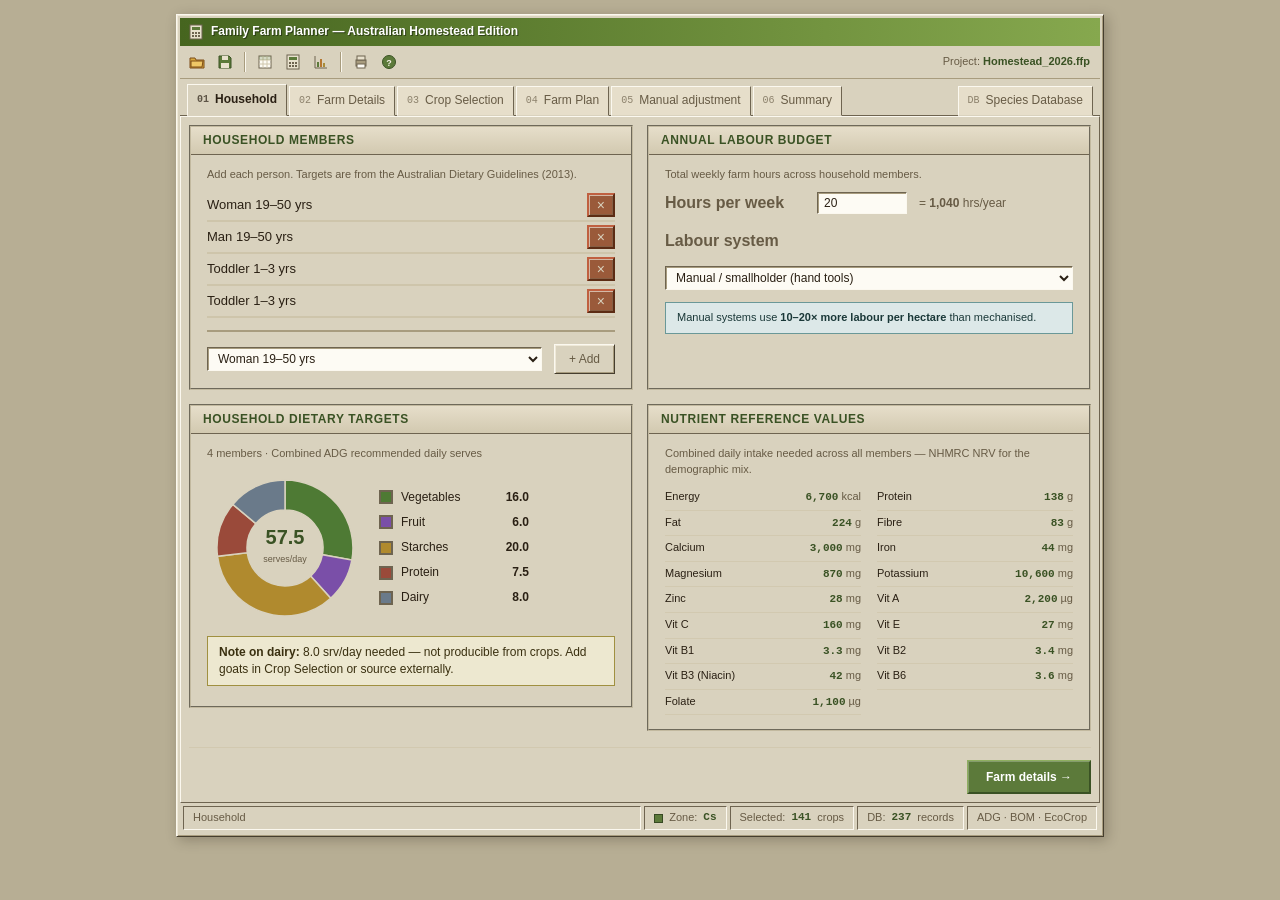
==== commit 47308807: "Refactor water balance calculations and update rainfall Updated annual rainfall value for Darlington" ====
--- a/index.html
+++ b/index.html
@@ -1440,12 +1440,116 @@
   {n:"Burnie",st:"TAS",lat:-41.05,lon:145.91,z:"Do",r:1000},
 ];
 
+// Per-town climate normals (SILO DataDrill, 2005–2024). Built once via climate_builder.html.
+//   eto/rain   = mean monthly total (mm)
+//   tmax/tmin  = mean daily max/min (°C)
+//   tminext    = mean of each year's coldest night that month (°C) — the frost metric vs ktmp
+const CLIMATE_DB = {
+  "Darlington (Perth Hills)": { eto: [210,172,149,97,66,47,47,61,84,127,164,202], rain: [19,17,25,42,92,139,165,153,101,51,34,14], tmax: [32.3,32.1,29.5,25,21,17.8,16.8,17.8,19.5,23,26.8,30], tmin: [16.6,17,15.6,12.6,9.7,7.9,7.3,7.6,8.3,10.1,12.6,14.7], tminext: [11,11.3,9,6.8,4.2,2.5,2,2.5,3.2,4.7,7.4,9.2] },
+  "Perth": { eto: [208,172,151,100,71,52,53,69,93,133,167,202], rain: [14,17,18,39,78,113,136,112,72,36,24,11], tmax: [31.5,31.7,29.7,25.8,22.4,19.5,18.6,19.3,20.7,23.5,26.7,29.5], tmin: [18.2,18.6,17.2,14.1,11.3,9.4,8.9,9.3,10.1,12,14.4,16.5], tminext: [13,13.2,10.9,8.6,5.6,3.7,3.2,3.9,4.8,6.5,9.3,11.2] },
+  "Mandurah": { eto: [200,166,143,94,67,49,50,65,88,126,159,193], rain: [16,12,15,35,85,113,116,93,59,32,22,15], tmax: [29.8,30,28,24.3,21.3,18.7,17.7,18.3,19.5,22.1,25,27.8], tmin: [18.5,18.9,17.7,15,12.7,11,10.4,10.6,11.3,12.9,15,16.9], tminext: [13.7,13.4,12.2,9.9,7.7,6.2,5.8,5.9,6.3,8.1,10.5,12.4] },
+  "Bunbury": { eto: [197,162,137,85,56,41,43,56,77,115,150,186], rain: [11,9,19,47,100,125,148,126,76,37,23,14], tmax: [30.4,30.5,28.1,24.2,21,18.4,17.5,18,19.1,21.7,25,28.1], tmin: [15.5,16.1,14.8,11.7,9.3,7.8,7.4,7.9,8.5,10,12,13.7], tminext: [9,9.3,7.9,5.5,3.3,1.7,1.2,2.2,2.5,4,6.2,7.5] },
+  "Busselton": { eto: [191,158,132,82,54,40,41,55,75,113,147,182], rain: [13,9,21,42,88,114,134,108,71,33,25,9], tmax: [30,30,27.7,23.9,20.7,18.2,17.3,17.8,18.9,21.5,24.8,27.8], tmin: [14.9,15.5,14.5,11.8,9.8,8.5,8,8.3,8.7,9.9,11.6,13.3], tminext: [9,9.3,8.4,6.2,4.7,3.2,2.6,3.2,3.4,4.5,6,7.5] },
+  "Margaret River": { eto: [173,143,119,76,53,40,42,55,74,106,134,164], rain: [16,12,30,66,126,187,200,160,103,58,37,19], tmax: [26.7,27.1,25.5,22.5,19.9,17.6,16.7,17.1,17.9,19.9,22.6,24.9], tmin: [14.9,15.4,14.6,12.5,11,9.8,9.2,9.3,9.6,10.4,11.8,13.4], tminext: [9.6,10.1,9,7,5.9,4.6,3.8,4.7,4.8,5.6,7.1,8.4] },
+  "Augusta": { eto: [160,131,111,75,56,44,46,58,76,105,128,153], rain: [15,12,28,58,110,144,171,135,86,52,33,15], tmax: [24.9,25.3,24.2,22,20,18,17.1,17.3,17.8,19.4,21.5,23.4], tmin: [16,16.5,15.6,13.6,12.1,11.1,10.4,10.4,10.7,11.6,13.1,14.5], tminext: [10.2,10.5,9.4,7.5,6.2,5.6,4.5,5.3,5.7,6.1,7.6,8.8] },
+  "Manjimup": { eto: [175,143,117,72,48,35,36,49,69,103,132,166], rain: [20,15,26,58,98,111,158,126,95,53,41,25], tmax: [28.2,28.3,25.9,22,18.7,16.1,15.2,16,17.4,20.2,23.2,26.1], tmin: [13.3,13.8,13,10.7,8.7,7.2,6.5,6.8,7.3,8.6,10.2,11.7], tminext: [8.2,8.3,7.4,5.8,3.9,2.8,1.6,2,2.5,3.9,5.6,7.1] },
+  "Pemberton": { eto: [162,133,110,70,49,36,38,50,68,99,124,153], rain: [23,20,33,73,124,154,204,189,139,78,57,32], tmax: [27.1,27.4,25.4,22.1,19.3,16.9,16,16.7,17.8,20,22.6,25.1], tmin: [13.8,14.4,13.6,11.5,9.7,8.3,7.5,7.8,8.2,9.5,11,12.4], tminext: [8.6,8.9,8.1,6.5,4.9,3.8,2.7,3.2,3.5,4.9,6.5,7.6] },
+  "Collie": { eto: [197,161,134,82,54,39,41,54,74,113,150,186], rain: [16,14,20,41,98,110,151,134,97,42,25,21], tmax: [31.1,30.8,28.1,23.7,20,17.2,16.3,17.2,18.6,21.8,25.5,28.8], tmin: [13.7,14.1,12.8,9.4,6.7,5,4.7,5.2,6.1,7.8,10.1,11.9], tminext: [6.8,6.8,5.6,3,0.5,-1.1,-1.5,-0.6,0.1,1.7,3.8,5.8] },
+  "Albany": { eto: [142,116,100,68,52,40,43,55,73,99,117,140], rain: [23,19,38,76,79,121,124,119,93,64,51,29], tmax: [23.9,24.1,23.6,21.5,19.6,17.4,16.6,17.2,18.1,19.4,20.9,22.5], tmin: [15.2,16,15.1,12.8,10.8,9.3,8.6,8.7,9.3,10.8,12.4,13.7], tminext: [9.7,10.5,9.7,7.7,5.8,4.8,4,4.2,4.9,5.9,7.4,8.3] },
+  "Denmark": { eto: [147,120,102,68,51,39,41,53,71,98,119,143], rain: [28,21,45,80,101,140,149,144,114,79,56,35], tmax: [25.2,25.4,24.4,21.8,19.5,17.1,16.3,16.9,17.9,19.6,21.6,23.5], tmin: [14.4,15.1,14.4,12.3,10.5,9,8.3,8.4,8.9,10.1,11.6,12.8], tminext: [9.1,10.1,9.1,7.3,5.8,4.8,4.1,4.1,4.5,5.5,7,7.8] },
+  "Mount Barker": { eto: [158,128,107,69,49,36,38,51,71,101,126,153], rain: [23,19,39,62,59,78,83,88,69,56,47,27], tmax: [26,26.1,24.4,21.2,18.5,15.9,14.9,15.7,17.1,19.6,22,24.3], tmin: [13.3,14,13.3,11.2,9.2,7.6,6.9,7.1,7.5,8.9,10.5,11.7], tminext: [8.1,9.1,7.9,6.2,4.5,3.3,2.4,2.6,3,3.9,5.7,6.6] },
+  "Katanning": { eto: [194,158,131,84,57,40,41,54,77,121,156,190], rain: [19,14,25,29,48,56,62,58,46,30,21,19], tmax: [30.3,29.9,27,22.9,19.2,16.1,15,15.9,18,22.1,25.8,28.7], tmin: [13.7,14.3,13.3,10.7,8.2,6.5,5.7,5.9,6.3,8,10.3,11.9], tminext: [8.4,8.5,7.3,5.3,3.3,1.6,0.6,1,1.1,2.3,4.7,6.6] },
+  "Narrogin": { eto: [202,166,138,88,57,40,41,55,80,126,162,197], rain: [16,18,26,26,49,57,71,63,43,26,19,17], tmax: [31.4,31.1,27.9,23.6,19.5,16.3,15.2,16.3,18.6,22.8,26.6,29.7], tmin: [14.8,15.3,13.9,10.8,7.6,5.8,5,5.4,6.1,8.3,11,13.1], tminext: [9.6,9,7.4,4.6,2.2,0.2,-0.4,0.3,0.6,2.3,5,7.5] },
+  "Northam": { eto: [222,182,157,102,70,49,49,63,89,139,178,216], rain: [26,19,23,21,40,50,73,62,39,24,15,9], tmax: [34.7,34.2,31.2,26.5,22.2,18.7,17.6,18.6,21.1,25.5,29.5,32.8], tmin: [17.2,17.4,15.6,11.9,8.2,6,5.3,5.6,6.6,9.3,12.6,15.2], tminext: [11.7,11.4,9,5.6,2.5,0.3,-0.5,0.4,0.9,3,6.6,9.2] },
+  "York": { eto: [218,179,153,98,66,46,45,59,85,135,175,213], rain: [30,20,25,22,46,54,77,62,39,23,16,10], tmax: [34.3,33.8,30.7,26,21.7,18.1,17,18.1,20.6,25.2,29.3,32.5], tmin: [16.4,16.6,14.9,11,7.3,5.2,4.6,4.7,5.6,8.2,11.7,14.3], tminext: [10.9,10.2,8,4.8,1.6,-0.6,-1.4,-0.5,-0.1,1.9,5.4,8] },
+  "Moora": { eto: [220,184,160,108,76,53,52,67,93,140,177,214], rain: [22,19,21,16,38,55,71,62,33,18,12,10], tmax: [34.5,34.3,31.6,27,22.8,19.2,18.1,19.1,21.4,25.5,29.3,32.5], tmin: [17.8,18.4,16.9,13.4,10.4,8.2,7.3,7.6,8.2,10.4,13.3,15.8], tminext: [12.4,12.6,10.8,8.1,5.2,3.6,3,3.1,3.5,5,8,10.2] },
+  "Merredin": { eto: [219,180,154,101,68,47,48,65,95,145,179,215], rain: [21,16,26,19,32,37,44,40,27,22,21,13], tmax: [34.5,34,30.6,25.9,21.4,17.7,16.7,18.3,21.4,26.1,29.6,32.9], tmin: [17.8,18.2,16.4,12.6,8.5,6.3,5.4,5.7,6.7,10.2,13.5,15.8], tminext: [12.3,11.4,9.5,5.8,2.5,0.3,-0.6,-0.1,0.5,3.4,7.2,9.7] },
+  "Dalwallinu": { eto: [226,189,165,112,77,53,53,68,100,153,188,223], rain: [26,21,29,16,31,39,55,46,25,15,19,11], tmax: [35.4,35.1,31.7,26.9,22.3,18.5,17.4,18.7,21.8,26.7,30.4,33.7], tmin: [18.3,18.7,17,13.2,9.6,7.2,6.3,6.6,7.4,10.1,13.4,16.1], tminext: [12.7,12.7,10.8,7.3,4.6,2.5,1.9,2.1,2.2,4.5,7.9,10.1] },
+  "Geraldton": { eto: [206,176,166,121,95,69,68,82,109,149,177,205], rain: [7,12,14,21,42,73,73,56,26,18,9,4], tmax: [32.3,32.8,31.9,28.6,25.5,21.9,20.7,21.4,23.3,25.8,28.4,30.9], tmin: [19.6,20.1,19.2,16,13.2,11.1,9.8,9.8,10.3,12.5,15.2,17.7], tminext: [14.4,14.3,13.5,10.7,7.9,5.8,4.4,5.1,5.4,7.2,9.7,12.3] },
+  "Kalgoorlie": { eto: [219,177,153,110,79,55,61,86,120,167,189,222], rain: [37,33,30,14,12,22,20,21,10,16,25,15], tmax: [34,32.9,29.4,25.8,21.5,17.8,17.6,19.9,23.1,27.3,29.8,32.8], tmin: [18.8,18.7,16.7,13.2,9,6.7,5.6,6.8,8.8,12.4,14.9,17.2], tminext: [13.4,12.8,10.5,6.6,3.2,1,0.1,0.9,2.5,6,8.6,11.1] },
+  "Esperance": { eto: [163,135,118,85,63,48,51,67,89,120,140,164], rain: [30,21,28,44,64,78,93,100,60,49,34,20], tmax: [26.5,26.9,25.7,23.7,20.9,18.4,17.7,18.7,20.2,22.1,23.7,25.4], tmin: [16,16.3,15.5,13.3,11,9.3,8.5,8.7,9.5,11.2,12.9,14.4], tminext: [11.2,11.5,9.9,8.1,6.8,5.1,4.5,4.8,5.4,6.2,8,9.5] },
+  "Carnarvon": { eto: [208,176,178,137,112,83,87,109,136,170,186,207], rain: [8,25,16,16,21,44,23,11,8,3,2,14], tmax: [32.3,32.8,32.9,30.2,27.6,24.2,23.4,24.5,25.8,27.2,28.9,30.9], tmin: [23.1,23.6,22.8,19.2,14.7,11.9,10.6,11.8,14,16.9,19.1,21.3], tminext: [19.9,19.7,18.5,14,9.4,6.5,5.6,6.8,9.5,12.6,15.1,17.5] },
+  "Exmouth": { eto: [227,196,194,152,121,90,99,127,159,201,212,233], rain: [16,28,47,29,43,62,18,5,2,0,1,3], tmax: [36.8,36.9,36.3,33.2,28.9,25,24.8,27,29.7,32.8,34,36.2], tmin: [24,24.5,24.3,21.4,17.1,14.5,12.9,13.7,15.4,18,19.7,22.1], tminext: [20.6,21.3,20.8,17.1,12.6,9.1,8.1,9.4,11.7,14.1,16,18.3] },
+  "Karratha": { eto: [219,192,196,167,136,108,122,149,177,219,225,235], rain: [63,79,47,16,44,41,12,3,2,1,2,15], tmax: [36.5,36.7,36.5,34.8,30.4,26.7,26.9,29,31.9,35.1,35.9,36.9], tmin: [26.7,26.8,26.2,23.1,18.2,15.3,13.8,14.6,17.2,20.9,23.1,25.5], tminext: [23.3,23.9,22.7,18.6,13.5,10.3,9.5,10.3,13.2,16.4,19.3,21.6] },
+  "Port Hedland": { eto: [210,187,194,172,145,118,129,157,183,221,224,229], rain: [68,61,92,14,21,25,10,2,3,1,2,19], tmax: [36.4,36.5,36.6,35.4,31.4,27.7,28,30.1,33.1,36,36.5,37], tmin: [26.5,26.3,25.8,22.9,18.3,15.2,13.9,14.4,17.1,20.6,23.1,25.5], tminext: [23.6,23.4,22.4,18.1,13.3,10.1,9.1,10.3,13.2,15.9,19.2,21.8] },
+  "Newman": { eto: [237,206,198,159,125,94,106,140,176,222,236,254], rain: [91,49,51,18,14,19,14,3,9,8,20,30], tmax: [39.3,38.5,36.2,32.5,27.2,23.1,23.4,26.7,30.8,35.4,37.7,39.7], tmin: [25.4,24.6,22.9,18.5,12.3,8.5,7.2,9,13.4,18.5,21.6,24.6], tminext: [19.9,20.2,17.7,12.2,6,2.5,1.9,3.1,7.6,12.1,15.7,19.1] },
+  "Broome": { eto: [169,158,171,166,151,129,139,161,177,200,204,196], rain: [282,160,99,22,21,19,6,4,2,2,15,105], tmax: [33.1,33.3,34,34.5,32.1,29.4,29.4,31,32.7,33.7,34.4,34.4], tmin: [26.6,26.5,26.1,23.7,19.1,16.3,15.3,15.8,19.7,23.6,26.2,27.1], tminext: [22.9,22.6,22.7,18.1,13.7,11.4,10.3,10.8,14.9,18.5,22.3,23.3] },
+  "Kununurra": { eto: [175,163,177,174,162,142,156,181,200,225,215,199], rain: [267,222,149,35,7,6,1,0,7,23,56,172], tmax: [35.4,35.5,35.7,35.6,32.9,30.5,30.9,33.3,37.1,39,39.2,37.6], tmin: [25.1,24.8,24.4,21.5,17.8,15.2,14.2,15.1,19.7,23.3,25.2,25.6], tminext: [22.2,22.2,21.2,16.3,12,9.4,8.7,9.4,13.7,17.9,21.3,22.3] },
+  "Adelaide": { eto: [197,156,135,90,57,40,43,60,89,132,158,185], rain: [25,18,22,38,58,72,68,61,44,34,33,27], tmax: [30,28.8,26.8,23,18.9,16,15.3,16.6,19.4,22.7,25.6,27.7], tmin: [17.1,16.5,15.3,12.5,10.1,7.9,7.5,7.9,9.2,11.2,13.5,15.1], tminext: [12.1,11.5,9.9,7.6,4.8,2.9,2.3,2.9,4.2,5.6,7.7,9.3] },
+  "Mount Gambier": { eto: [158,122,101,61,38,27,30,44,64,95,118,145], rain: [28,30,31,50,76,90,100,101,69,52,42,38], tmax: [26.3,25.5,23.8,20.1,16.5,14.2,13.7,14.8,16.5,19,21.7,23.8], tmin: [12.6,12.6,11.5,9.5,8.1,6.1,5.8,6.4,7.1,7.9,9.7,10.8], tminext: [6.6,6.5,5.3,3.6,1.8,0.2,0.3,1.2,1.3,2.1,3.8,4.9] },
+  "Port Lincoln": { eto: [162,128,111,76,52,38,41,54,78,112,132,158], rain: [20,21,19,33,49,81,70,67,49,31,28,23], tmax: [25.9,25.1,24.1,21.9,19,16.4,15.7,16.5,18.4,20.7,22.7,24.6], tmin: [16.1,16,15.1,13,10.9,9,8.2,8.1,9,10.6,12.6,14.3], tminext: [12.2,12.4,10.5,8.5,6.9,4.9,4.4,4.1,4.6,5.6,7.7,9.6] },
+  "Renmark": { eto: [218,175,149,96,62,41,48,69,103,147,174,209], rain: [23,14,14,22,20,20,20,20,25,24,31,25], tmax: [34,32.5,29.6,24.6,20.1,16.7,16.7,18.7,22.3,25.9,29,31.7], tmin: [16.9,15.8,13.7,9.7,6.7,4.6,4.1,4.9,6.8,9.6,12.7,14.7], tminext: [10.5,9.9,6.9,3,0,-2.6,-3.2,-2,0.2,3.1,6,8.5] },
+  "Whyalla": { eto: [200,163,141,96,63,43,49,70,106,145,168,194], rain: [29,16,16,20,19,31,18,19,19,20,26,29], tmax: [31.4,30.2,28.2,24.7,20.5,17.2,17.2,19.1,22.4,25.2,27.6,29.6], tmin: [18.4,17.6,15.9,12.2,8.8,6.4,5.4,6,8.2,11.2,14.1,16.2], tminext: [13.4,12.6,10.1,6.8,3,0.6,-0.1,0.7,2.6,4.9,8,10.5] },
+  "Port Augusta": { eto: [221,181,159,110,70,48,54,78,117,160,183,213], rain: [20,19,14,24,19,26,19,15,19,20,27,28], tmax: [34.4,33.1,30.7,26.5,21.5,18,17.9,20.3,24.1,27.4,30,32.3], tmin: [19.7,18.7,16.8,12.7,8.6,5.9,4.8,5.7,8.5,12.1,15.2,17.3], tminext: [14.1,13.1,10.3,6.7,2.7,0.2,-0.9,0,2.7,5.7,9.1,11.6] },
+  "Darwin": { eto: [135,134,150,153,155,142,150,164,172,185,168,153], rain: [469,348,252,103,14,1,0,1,22,58,138,279], tmax: [32.1,32.2,32.7,33.3,32.7,31.4,31.4,32.5,33.7,34.3,34.1,33.4], tmin: [25.2,25.1,25.1,24.1,21.9,19.7,18.8,19.4,22.5,24.7,25.3,25.6], tminext: [22.6,22.6,22.8,20.7,18.3,14.4,13.9,15.2,19.2,22.1,22.4,23.1] },
+  "Katherine": { eto: [171,158,173,164,153,136,148,172,193,218,205,190], rain: [245,214,169,45,2,2,0,0,8,16,97,215], tmax: [34.6,34.6,34.9,34.6,32.6,30.7,31,33,36.6,38.4,38.1,36.3], tmin: [24.5,24.1,23.5,20.9,17.3,14.5,13.7,14.8,19.9,23.7,25,24.8], tminext: [22.1,21.4,20.2,15.8,11.3,8,7.7,9.2,13.6,18.2,21.2,21.9] },
+  "Tennant Creek": { eto: [211,193,194,172,140,116,127,158,188,223,222,225], rain: [154,92,59,13,6,8,10,3,8,20,46,88], tmax: [36.6,36.2,35.2,32.7,28,24.9,25.2,28.1,32.6,35.9,37.2,37.6], tmin: [25,24.3,23.5,20.6,16,12.7,12.2,14,18.5,22,24,25.1], tminext: [21.3,20.8,18.8,15.8,10.4,7.8,7.4,8.8,12.9,16.3,18.8,19.8] },
+  "Alice Springs": { eto: [228,203,189,146,106,80,92,126,161,204,210,226], rain: [54,28,31,14,12,10,14,3,9,13,44,34], tmax: [36.8,36,33.5,29.1,23.6,19.9,20.6,23.8,28.5,32.4,34.1,35.9], tmin: [22.4,20.6,18.5,12.9,7.6,4.3,3.8,5.6,10.8,15.1,18.2,20.7], tminext: [16.4,14,11.2,6.5,1.5,-1.2,-1.9,-0.3,3.6,7.3,11.1,13.1] },
+  "Brisbane": { eto: [161,137,126,102,82,65,74,95,115,141,154,164], rain: [160,186,138,66,76,63,35,36,36,93,101,130], tmax: [30,29.9,28.8,26.8,24.1,21.7,21.5,23.2,25.2,26.7,28.1,29.4], tmin: [21.5,21.2,19.9,16.7,13.2,11.1,9.8,10.2,13.2,16,18.6,20.3], tminext: [18.1,18.2,16.2,12.3,7.9,5.7,4.8,5.6,8.5,10.9,13.6,16] },
+  "Gold Coast": { eto: [159,133,124,99,78,62,70,91,111,136,147,159], rain: [186,195,189,119,97,111,65,49,45,87,96,155], tmax: [29.3,29.1,28.3,26.3,23.8,21.5,21.3,22.7,24.4,25.9,27.3,28.5], tmin: [21.5,21.4,20.4,17.5,14.3,12,10.9,11.4,14.1,16.5,18.6,20.3], tminext: [18.4,18.9,16.8,13.2,8.7,6,5.3,6,9.2,11.4,14.1,16.3] },
+  "Sunshine Coast": { eto: [154,129,120,97,77,62,70,90,111,135,148,156], rain: [181,230,224,141,153,122,76,65,63,104,87,156], tmax: [29.3,29.1,28.1,26.3,23.8,21.6,21.4,22.9,24.6,26.1,27.6,28.7], tmin: [21.5,21.4,20.4,17.4,14.1,11.9,10.8,11.1,13.8,16.3,18.4,20.2], tminext: [18.1,18.5,16.4,13,8,5.7,5.6,6.4,9.1,11,13.3,16] },
+  "Toowoomba": { eto: [162,135,122,93,68,50,57,81,108,139,154,165], rain: [118,109,104,36,52,41,30,30,34,79,80,117], tmax: [28.8,28.1,26.4,23.6,20.2,17.3,17.1,19.5,22.6,25.1,27.1,28.1], tmin: [17.7,17.3,16.2,12.3,8.2,6,4.8,5,8.5,12,14.6,16.4], tminext: [13.8,13.9,10.9,5.3,0.1,-1.4,-2.5,-2.3,1.6,5.2,8.7,11.1] },
+  "Bundaberg": { eto: [169,142,135,109,89,71,79,99,122,149,162,173], rain: [161,161,132,50,59,58,34,30,28,91,94,132], tmax: [30.9,30.8,29.9,28,25.3,23,22.8,24.2,26.3,27.8,29.3,30.4], tmin: [22.1,22,21,18.2,14.8,12.5,11.4,11.9,14.6,17.3,19.4,21.2], tminext: [19.3,19.5,18.1,14.3,9.1,6.7,5.8,6.5,9.9,12.5,15.1,18] },
+  "Rockhampton": { eto: [176,152,144,119,98,78,85,106,131,162,173,185], rain: [118,135,121,37,35,40,44,28,25,46,62,97], tmax: [32.2,31.9,30.9,28.9,26.2,23.9,23.6,25.3,27.8,29.7,31.1,32.2], tmin: [23,22.8,21.8,18.9,14.8,12.2,11.1,11.8,15,18.1,20.3,22.1], tminext: [20.2,20.5,18.4,14.5,7.9,5.2,4.3,5.3,9.9,12.5,15.9,18.9] },
+  "Roma": { eto: [205,170,158,120,88,65,73,104,136,176,190,205], rain: [53,78,74,20,21,30,19,19,33,39,67,77], tmax: [34.8,33.6,31.8,28.3,23.9,20.6,20.5,23.4,27,30.5,32.7,33.9], tmin: [21.3,20,18,12.5,7.5,5.1,4,5,9.5,13.9,17.5,19.5], tminext: [15.8,14.9,11,5.2,0.1,-2.3,-2.8,-2.1,1.9,6,9.5,12] },
+  "Emerald": { eto: [190,165,161,130,106,82,90,118,145,182,190,202], rain: [86,96,63,30,21,34,28,15,25,45,63,85], tmax: [34.4,34,32.8,30.1,26.5,23.5,23.5,26,29.2,32.3,33.6,34.6], tmin: [22.3,21.9,20.6,16.8,12.6,10.2,9,9.8,13.4,16.9,19.5,21.3], tminext: [19.2,19,16.9,12.6,6.8,4,3.3,3.9,8.4,11.5,14.7,17.6] },
+  "Charleville": { eto: [221,184,173,132,97,70,79,112,145,189,202,222], rain: [80,51,66,16,21,32,20,19,28,25,53,67], tmax: [36.2,35,32.9,29.1,24.2,20.6,20.6,23.6,27.6,31.5,33.7,35.4], tmin: [23.1,21.6,19.6,14.3,9,6.2,5.2,6.4,11,15.5,19,21.4], tminext: [17.7,15.9,12.8,7.2,1.8,-0.7,-1,-0.2,4.2,7.4,11.1,13.9] },
+  "Mount Isa": { eto: [205,187,189,165,134,108,120,151,182,220,220,231], rain: [128,101,76,12,7,14,9,1,11,15,46,65], tmax: [36.6,35.9,34.9,32.6,28.2,25.1,25.2,28,32.3,35.7,37.2,38.2], tmin: [24.2,23.1,22.2,18.8,14.2,10.6,9.8,11.1,15.5,19.7,22.2,24], tminext: [20.4,18.8,17.2,13.2,7.7,4.5,3.7,5,9,13.1,16.1,18.6] },
+  "Mackay": { eto: [160,136,133,108,90,73,79,98,123,156,166,174], rain: [288,327,297,140,91,52,50,23,29,30,91,184], tmax: [30.8,30.5,29.7,27.8,25.2,23.2,22.7,24,26.4,28.7,30.1,31.1], tmin: [23.7,23.6,22.7,20.2,16.7,14.2,12.9,13.4,16.3,19.2,21.3,22.9], tminext: [20.5,21.2,19.4,16.2,10.3,7.4,6.3,7.2,11.5,13.8,17.1,19.6] },
+  "Townsville": { eto: [163,146,148,128,110,92,99,118,140,171,177,183], rain: [298,319,212,67,34,23,27,17,10,18,68,135], tmax: [31.5,31.6,31,29.8,27.6,25.6,25.2,26.2,28.1,29.7,30.9,31.8], tmin: [24.6,24.5,23.7,21.3,18.1,15.8,14.8,15.2,18.3,21.1,23.1,24.5], tminext: [21.9,22.2,20.8,17.4,12.4,9.8,8.4,9.3,13.6,16.7,19.5,21.8] },
+  "Cairns": { eto: [147,134,135,118,105,91,98,117,135,158,160,164], rain: [476,414,445,235,102,54,58,29,35,77,77,236], tmax: [31.7,31.7,30.8,29.6,27.6,26.3,25.8,26.9,28.6,30.1,31.4,32.1], tmin: [24,24,23.5,22,20.1,18.5,17.4,17.3,18.9,20.7,22.3,23.5], tminext: [21.5,21.9,20.4,18.5,15.7,13.4,11.6,11.6,14.5,17.1,19.2,20.7] },
+  "Innisfail": { eto: [147,130,126,106,90,76,82,101,123,150,156,160], rain: [559,528,612,373,319,186,213,120,87,119,144,303], tmax: [31.2,31.2,30.1,28.6,26.4,24.8,24.2,25.3,27.1,28.8,30.2,31.2], tmin: [23.5,23.5,23,21.4,19.3,17.6,16.4,16.4,18.1,19.8,21.5,22.9], tminext: [21,21.3,20.2,18,14.5,12.4,10.7,10.9,14,16.3,18.4,20.1] },
+  "Sydney": { eto: [150,119,107,81,65,47,57,76,100,124,132,152], rain: [99,148,161,125,74,168,87,62,60,75,94,75], tmax: [27.4,26.8,25.8,23.5,20.8,17.9,17.9,19.3,21.7,23.5,24.6,26.2], tmin: [19.8,19.5,18.2,15,11.5,9.6,8.5,9.3,11.7,14.2,16.6,18.1], tminext: [15.5,15.8,13.5,10.6,7.4,5.7,5,5.6,7.5,9.4,12,13.6] },
+  "Newcastle": { eto: [153,122,109,79,62,45,54,74,97,122,131,152], rain: [75,122,126,132,102,154,75,51,62,75,86,54], tmax: [27.4,26.8,25.8,23.5,20.8,18,17.9,19.3,21.7,23.5,24.7,26.3], tmin: [19.7,19.6,18.3,15,11.7,9.9,8.8,9.2,11.6,14.1,16.5,18.1], tminext: [15.4,15.5,13.3,10.3,6.8,5.3,4.7,5.1,7,8.8,11.2,13] },
+  "Wollongong": { eto: [141,110,100,77,62,46,55,73,95,117,124,142], rain: [96,148,155,103,63,117,77,64,60,77,106,80], tmax: [26.3,25.6,24.8,22.7,20.2,17.6,17.5,18.6,20.9,22.5,23.7,25.2], tmin: [18.7,18.4,17.3,14.3,11.2,9.5,8.3,8.8,10.8,13.1,15.3,16.9], tminext: [14.5,14.8,12.8,9.8,6.6,4.5,3.6,4.5,6.2,8.1,11,12.7] },
+  "Coffs Harbour": { eto: [148,120,109,86,67,52,61,81,102,124,134,146], rain: [209,275,234,173,106,148,65,79,78,140,159,157], tmax: [28,27.7,26.6,24.6,22.1,19.9,19.7,21.1,23.2,24.6,25.9,27.2], tmin: [19.8,19.6,18.3,15.2,11.4,9.2,7.8,8.4,11.3,14.2,16.8,18.4], tminext: [16,16.2,14,9.7,5.1,2.6,2.1,2.6,5.7,8.1,11.2,13.2] },
+  "Lismore": { eto: [151,123,112,87,67,54,63,84,107,132,143,154], rain: [161,175,211,117,86,112,48,66,58,92,109,136], tmax: [29.8,29.2,27.9,25.6,22.8,20.5,20.5,22.5,24.9,26.6,28.1,29.2], tmin: [19.4,19.3,18.1,15,11.5,9.3,8.1,8.6,11.4,14.1,16.4,18.2], tminext: [15.5,16,14.2,10.8,6.3,3.7,2.9,3.4,6.6,8.5,11.8,13.5] },
+  "Tamworth": { eto: [193,155,135,94,65,44,50,72,101,140,159,184], rain: [64,71,65,29,30,63,40,40,49,52,88,87], tmax: [32.5,31.1,28.7,24.7,20.3,16.6,16.2,18.4,22.1,25.7,28.5,30.6], tmin: [17.2,16.3,14.2,9.5,5,3.4,2.1,2.5,5.6,9.3,13,15.1], tminext: [11.9,10.9,7.3,3.2,-2.2,-3,-4.3,-3.1,-0.4,2.6,6.8,8.2] },
+  "Dubbo": { eto: [209,165,143,96,64,42,47,67,101,143,168,200], rain: [61,48,69,42,31,55,42,34,43,47,62,72], tmax: [34.1,32.4,29.7,25.1,20.4,16.6,16,18,22.1,26,29.4,31.9], tmin: [19,17.8,15.5,10.7,6.3,4.5,3.3,3.4,6,10,14.1,16.3], tminext: [12.4,11.7,8.1,3.9,-0.5,-1.8,-2.7,-1.9,0.1,2.8,6.7,9.1] },
+  "Wagga Wagga": { eto: [209,164,139,87,53,34,36,52,83,130,160,198], rain: [52,43,51,35,36,48,45,42,39,44,67,54], tmax: [33.6,31.7,28.7,23.6,18.4,14.7,13.8,15.5,19.4,24.1,27.9,30.7], tmin: [17.8,16.7,14.1,9.3,5.4,3.8,3.2,3.3,4.9,8.3,12.6,14.8], tminext: [10,9.3,6.7,2.6,-0.4,-2,-2.7,-2.3,-1.1,1.1,4.8,7.5] },
+  "Albury": { eto: [201,158,132,79,46,30,32,48,75,119,152,188], rain: [66,49,58,45,49,63,68,65,55,55,75,45], tmax: [32.8,31,28.1,22.8,17.7,14.2,13.4,15.1,18.5,22.7,26.9,29.8], tmin: [17,16,13.4,8.9,5.4,3.6,3.4,3.8,5.5,8.3,12.2,14.3], tminext: [10.4,9.6,7,3.3,0.1,-1.4,-1.5,-1,0.3,2.4,5.6,7.9] },
+  "Orange": { eto: [170,132,109,70,43,28,32,48,76,111,132,163], rain: [73,71,88,53,48,80,72,70,66,55,94,89], tmax: [28.1,26.3,23.5,19.2,14.6,11.2,10.4,12,15.6,19.5,22.8,25.6], tmin: [14.2,13.1,11.1,6.8,3.4,2.1,1.4,1.6,3.6,6.5,9.7,11.6], tminext: [7.7,7.1,4.6,1.1,-1.7,-3.5,-4.1,-3.1,-2.1,0,2.4,4.7] },
+  "Griffith": { eto: [218,173,147,94,57,36,40,59,95,143,173,209], rain: [38,29,38,30,31,39,29,28,29,39,48,34], tmax: [34.5,32.7,29.5,24.4,19.4,15.6,15.2,17.1,21.3,25.6,29.1,31.8], tmin: [18.9,17.6,15.1,10.6,6.6,4.6,3.7,4.1,6.2,10,13.9,16.1], tminext: [11.5,10.6,7.4,4.1,0.6,-1.5,-1.9,-1.7,0,3,6.4,8.5] },
+  "Broken Hill": { eto: [226,185,157,107,68,46,53,79,116,160,185,222], rain: [41,25,32,21,18,24,18,15,20,21,30,19], tmax: [34.6,32.8,29.4,24.5,19.4,15.7,15.8,18.3,22.4,26.2,29.4,32.4], tmin: [20,18.5,15.9,11.7,7.8,5.5,4.8,5.8,8.5,11.9,15.1,17.6], tminext: [12.6,11.7,8.8,6,2.2,0.1,-0.3,0.5,2.8,5.1,7.7,9.9] },
+  "Canberra": { eto: [177,135,115,74,49,32,37,54,81,117,140,169], rain: [58,66,60,37,33,52,39,46,54,52,81,73], tmax: [29.9,27.8,25.2,20.9,16.5,13.1,12.5,14.2,17.8,21.4,24.7,27.3], tmin: [14.6,13.7,11.4,6.9,2.7,1.5,0.4,1.3,3.5,6.6,10.2,12.2], tminext: [8.2,7.4,4.3,0.5,-3.3,-4.7,-5.2,-4.4,-2.8,0,3.3,5.5] },
+  "Melbourne": { eto: [166,131,112,71,47,33,38,54,78,110,130,159], rain: [45,42,38,55,46,42,42,44,45,53,63,55], tmax: [27.4,26.5,24.9,21.1,17.4,14.7,14.3,15.6,18.2,20.8,23.2,25.4], tmin: [15.8,15.4,14,11.2,9,7.1,6.8,7.3,8.5,9.8,12.2,13.6], tminext: [10.3,10.3,8.6,5.5,3.2,1.6,0.8,1.7,2.7,3.8,6.8,8.5] },
+  "Geelong": { eto: [155,120,103,63,42,28,33,48,69,101,119,149], rain: [42,31,24,40,39,45,41,42,44,50,54,34], tmax: [26.2,25.3,24.1,20.6,17.2,14.5,14.2,15.3,17.5,20,22.2,24.4], tmin: [14.4,14.4,13.1,10.5,8.4,6.4,6.1,6.5,7.5,8.8,11,12.2], tminext: [9.2,9.3,8,4.9,3,1,0.1,1.4,2.2,3.4,5.7,7.1] },
+  "Ballarat": { eto: [164,128,105,59,33,21,25,38,60,94,120,151], rain: [47,38,38,48,62,66,70,73,65,64,64,47], tmax: [26.7,25.6,23.1,18.4,14.1,11.2,10.6,11.9,14.5,17.8,21.1,24], tmin: [12.4,12,10.7,8,5.6,3.9,3.5,3.8,4.9,6.4,8.8,10.1], tminext: [6,5.8,4.3,2.1,0.1,-1.3,-1.9,-1.4,-0.5,0.3,2.5,3.9] },
+  "Bendigo": { eto: [195,155,128,76,43,28,30,46,74,118,149,183], rain: [45,27,37,45,43,50,55,54,47,48,49,37], tmax: [30.9,29.6,26.5,21.4,16.7,13.5,12.8,14.4,17.6,21.6,25.4,28.2], tmin: [14.8,14.2,12.2,8.6,5.5,3.7,3.2,3.4,4.8,7.4,10.6,12.4], tminext: [7.9,7.9,5.4,2.5,-0.1,-1.8,-2.2,-2.1,-1,1.1,3.6,5.7] },
+  "Shepparton": { eto: [201,159,132,78,45,29,32,46,75,120,154,190], rain: [41,35,39,38,35,45,39,41,32,38,45,37], tmax: [32.1,30.6,27.5,22.5,17.6,14.2,13.5,15.1,18.5,22.7,26.6,29.4], tmin: [15.8,15,12.9,8.9,5.6,3.7,3.5,3.8,5.3,7.9,11.4,13.4], tminext: [9.3,8.9,6.6,3.1,0,-2,-2.3,-1.8,-0.5,1.5,5,7.4] },
+  "Mildura": { eto: [220,178,151,97,61,41,48,69,104,149,176,212], rain: [28,19,19,23,21,20,18,18,22,27,38,26], tmax: [34.3,32.8,29.6,24.5,19.7,16.3,16.2,18.4,22.1,25.8,29,31.8], tmin: [18.1,16.8,14.5,10.5,7.3,5.1,4.4,5.4,7.5,10.4,13.7,15.7], tminext: [11.1,10.5,8,4.6,1.5,-0.8,-1.1,-0.2,1.9,4.1,6.7,8.9] },
+  "Warrnambool": { eto: [143,113,95,59,38,27,31,44,61,90,110,137], rain: [40,28,40,58,81,77,94,88,72,67,48,50], tmax: [24.5,23.9,22.9,19.9,16.7,14.4,13.9,14.9,16.4,18.5,20.6,22.6], tmin: [13.1,13.3,12.1,10.1,8.4,6.5,6.2,6.7,7.5,8.5,10.3,11.4], tminext: [7.2,7.7,6.3,3.9,2.6,1.2,0.6,1.7,2.4,2.8,4.7,5.8] },
+  "Traralgon": { eto: [155,119,102,60,40,28,33,46,66,97,118,144], rain: [46,44,47,51,47,60,56,68,61,67,66,56], tmax: [27.5,26.5,24.8,20.7,17,14.3,14,15.2,17.6,20.1,22.9,25], tmin: [13.7,13.3,11.9,9.2,6.6,4.4,4.3,4.8,6.2,7.8,10.2,11.8], tminext: [6.4,6.8,5.3,2.8,0.3,-0.6,-1.6,-0.8,0.3,2.1,4.3,5.2] },
+  "Hobart": { eto: [143,107,88,58,39,27,32,45,66,93,111,136], rain: [39,36,38,36,45,47,42,57,53,58,50,56], tmax: [23,22.1,20.8,18,15.1,12.7,12.5,13.6,15.6,17.4,19.2,21.1], tmin: [12.5,12,10.9,8.8,6.9,5,4.6,5.2,6.4,7.6,9.4,10.9], tminext: [7.2,6.9,5.7,3.7,2,0.8,0.5,0.7,1.7,2.4,4.2,6.1] },
+  "Launceston": { eto: [153,118,95,54,34,24,26,37,58,90,117,143], rain: [35,34,47,50,60,69,80,87,61,51,54,51], tmax: [25.1,24.5,22.7,18.8,15.5,13,12.6,13.7,15.6,18,20.7,22.7], tmin: [12.3,12.1,10.4,7.5,5,3,2.9,3.8,5.1,6.6,9,10.5], tminext: [6.5,6,3.9,1.2,-1,-2.3,-2.3,-1.5,-0.3,0.9,2.3,4.8] },
+  "Devonport": { eto: [139,109,87,52,33,24,26,36,55,85,109,131], rain: [48,37,53,64,74,82,102,104,78,69,60,57], tmax: [22.4,22.1,20.7,17.9,15.3,13.4,12.8,13.2,14.5,16.3,18.5,20.2], tmin: [12.8,12.8,11.5,9.1,7,5.2,4.9,5.4,6.3,7.6,9.7,11], tminext: [7.1,7,5.3,3.3,1.6,0.4,0.1,0.5,1.1,2.3,3.9,5.7] },
+  "Burnie": { eto: [133,104,82,50,31,24,25,35,52,83,106,125], rain: [48,37,64,58,79,91,115,122,86,81,66,64], tmax: [21.7,21.4,19.9,17.3,14.9,13.2,12.5,12.9,14.1,15.9,18.1,19.5], tmin: [12.9,12.9,11.8,9.6,7.6,6,5.6,5.8,6.6,7.8,9.9,11.1], tminext: [7.2,7.1,5.9,4.3,2.4,1.4,0.9,0.8,1.5,2.8,4.4,6] }
+};
+
 // Selecting a town pins coordinates and pre-fills zone + rainfall (still editable).
 function selectTown(name){
-  if(name === "Other"){ state.town = "Other"; }
-  else {
+  if(name === "Other"){
+    state.town = "Other";
+    // A custom point has no baked climate: fall back to the bundled normal for
+    // irrigation, and skip temperature suitability (no monthly temps to test against).
+    state.climateEto = null; state.climateRain = null;
+    state.climateTmax = null; state.climateTmin = null; state.climateTminext = null;
+    state.climateLabel = "bundled Perth fallback";
+  } else {
     const t = TOWNS.find(x => x.n === name);
-    if(t){ state.town = t.n; state.lat = t.lat; state.lon = t.lon; state.climateZone = t.z; state.annualRainfall = t.r; }
+    if(t){
+      state.town = t.n; state.lat = t.lat; state.lon = t.lon; state.climateZone = t.z;
+      const c = CLIMATE_DB[t.n];
+      if(c){
+        state.climateEto = c.eto; state.climateRain = c.rain;
+        state.climateTmax = c.tmax; state.climateTmin = c.tmin; state.climateTminext = c.tminext;
+        state.climateLabel = t.n + " - SILO 2005-2024";
+        // Actual SILO 2005-2024 annual rainfall — replaces the town-list estimate.
+        state.annualRainfall = Math.round(c.rain.reduce((a,b) => a + b, 0));
+      } else {
+        state.annualRainfall = t.r;   // fallback estimate only if no baked climate exists
+      }
+    }
   }
   state.checkedCrops = null; state.plan = null; renderApp();
 }
@@ -1695,6 +1799,7 @@
   return "Perennial herb/groundcover";
 }
 function getSoilSuitability(crop,soil){
+  if(soil==="wide") return "Ideal";  // variable soil: crop can be sited on its preferred texture
   if((crop.text_opt||[]).includes(soil)) return "Ideal";
   if((crop.text_tol||[]).includes(soil)||(crop.text_tol||[]).includes("wide")) return "Suitable";
   return "Unsuitable";
@@ -1971,13 +2076,18 @@
   labourSystem:"hand",
   climateZone:"Cs",         // Köppen CLIZ code (one of 12)
   town:"Darlington (Perth Hills)", // default trial site; pins lat/lon, pre-fills zone + rainfall
-  lat:-31.90, lon:116.10,   // coordinates for SILO DataDrill climate lookup
-  siloEmail:"",             // email for live SILO fetch (blank = fetch disabled, bundled climate used)
-  climateEto:null,          // 12 monthly ETo (mm) from a live SILO fetch; null → bundled PERTH_ETO
-  climateRain:null,         // 12 monthly rainfall (mm) from a live SILO fetch; null → bundled PERTH_RAIN
-  climateLabel:"",          // label of the active live climate source
+  lat:-31.90, lon:116.10,   // coordinates (SILO grid point used when the climate table was built)
+  // Active climate for the selected location, set from CLIMATE_DB by selectTown.
+  // Defaults to the trial site. Five 12-month vectors: ETo, rain, daily-mean tmax/tmin,
+  // and tminext (mean coldest night) — the last three drive temperature suitability.
+  climateEto:     CLIMATE_DB["Darlington (Perth Hills)"].eto,
+  climateRain:    CLIMATE_DB["Darlington (Perth Hills)"].rain,
+  climateTmax:    CLIMATE_DB["Darlington (Perth Hills)"].tmax,
+  climateTmin:    CLIMATE_DB["Darlington (Perth Hills)"].tmin,
+  climateTminext: CLIMATE_DB["Darlington (Perth Hills)"].tminext,
+  climateLabel:   "Darlington (Perth Hills) - SILO 2005-2024",
   soilTexture:"heavy",      // TEXTR code: light/medium/heavy/organic/wide
-  annualRainfall:1100,       // mm/yr (Darlington Hills default)
+  annualRainfall:852,        // mm/yr — Darlington SILO 2005-2024 actual (default site)
   fertility:"medium",
   annualHa:0.05,
   perennialHa:0.2,
@@ -2019,7 +2129,7 @@
 };
 
 // ── Helpers ────────────────────────────────────────────────
-// Suitability grade: Ideal / Good / Marginal
+// Suitability grade: Ideal / Suitable / Unsuitable
 function subsistYield(crop,fertility,confidence){
   if(!crop.yield_low||!crop.yield_high)return 0;
   const mult=FERTILITY_MULT[fertility]||0.75;
@@ -2333,23 +2443,40 @@
   renderApp();
 }
 
-// ── Crop priority tier — TEXT match × rainfall match ──────────────────────
-// Tier 4: optimal soil (TEXT) AND optimal rain (ROPMN–ROPMX)
-// Tier 3: optimal soil (TEXT) AND acceptable rain (RMIN–RMAX)
-// Tier 2: tolerated soil only AND optimal rain
-// Tier 1: tolerated soil only AND acceptable rain
-// Tier 0: rainfall outside tolerance (excluded from planner)
+// ── Crop priority tier — Ideal / Suitable / Unsuitable ─────────────────────
+// Tier 2 (Ideal):      passes the hard gate AND optimal soil AND optimal temperature
+// Tier 1 (Suitable):   passes the hard gate (climate zone, tolerated soil, rainfall,
+//                      frost survival, absolute tmin–tmax growing range)
+// Tier 0 (Unsuitable): fails the hard gate (isSuitable)
+// Rainfall lives entirely in the hard gate (isSuitable) — softened when irrigation is on.
+// "wide" soil counts as optimal (crop can be sited on its preferred texture patch).
+function soilIsOptimal(crop){
+  const userTex = state.soilTexture;
+  if(userTex === "wide") return true;                       // variable soil -> preferred patch
+  const opt = crop.text_opt || [];
+  return opt.includes(userTex) || opt.includes("wide");
+}
+function tempIsOptimal(crop){
+  const tmaxA = state.climateTmax, tminA = state.climateTmin;
+  if(!tmaxA || !tminA) return true;                          // no location temps -> don't block ideal
+  const lo = crop.temp_opt_min, hi = crop.temp_opt_max;
+  if(lo == null || hi == null) return false;                 // no optimal band -> can't be temp-ideal
+  const meanT = tmaxA.map((tx,i) => (tx + tminA[i]) / 2);
+  if(crop.perennial){
+    const pk = Math.max(...meanT);                           // warmest-month mean
+    return pk >= lo && pk <= hi;
+  } else {                                                   // annual: a frost-safe month in the band
+    const extA = state.climateTminext;
+    for(let i=0;i<12;i++){
+      const frostOk = (crop.ktmp == null) || (!extA) || (extA[i] >= crop.ktmp);
+      if(frostOk && meanT[i] >= lo && meanT[i] <= hi) return true;
+    }
+    return false;
+  }
+}
 function cropPriorityTier(crop){
-  const userTex=state.soilTexture, rain=state.annualRainfall;
-  const opt=crop.text_opt||[], tol=crop.text_tol||[];
-  const inText = opt.includes(userTex) || opt.includes("wide") || userTex==="wide";
-  const inOptRain = crop.ropmn!=null && crop.ropmx!=null && rain>=crop.ropmn && rain<=crop.ropmx;
-  const inAbsRain = crop.rain_min!=null && crop.rain_max!=null && rain>=crop.rain_min && rain<=crop.rain_max;
-  if(inText && inOptRain) return 4;
-  if(inText && inAbsRain) return 3;
-  if(inOptRain) return 2;
-  if(inAbsRain) return 1;
-  return 0;
+  if(!isSuitable(crop)) return 0;
+  return (soilIsOptimal(crop) && tempIsOptimal(crop)) ? 2 : 1;
 }
 
 
@@ -3381,7 +3508,7 @@
 
 // ── LP-driven plan generator ───────────────────────────────────────────────
 // ── LP tier labels ────────────────────────────────────────────────────────
-const LP_TIER_LABELS = { 4: "Ideal", 3: "Good", 2: "Marginal", 1: "Possible" };
+const LP_TIER_LABELS = { 2: "Ideal", 1: "Suitable" };
 // Food groups that need monthly fresh-supply constraints (storable groups exempt)
 const LP_FRESH_GROUPS = PLANT_FRESH_KEYS.slice();
 
@@ -3596,15 +3723,15 @@
   LP_FOOD_GROUPS.forEach(fg => annualServes[fg] = (targets[fg]||0) * 365);
 
   // ── TIER ITERATION ───────────────────────────────────────────────────────
-  // Try tier 4 (Ideal) only first. If any nutrient is < 85% of NRV, add tier 3
-  // (Good). Continue dropping the tier floor until coverage is met or tier 1
-  // (most permissive) is reached. Livestock is always available.
+  // Try tier 2 (Ideal) only first. If any nutrient is < 85% of NRV, drop the
+  // floor to tier 1 (Suitable) so the full hard-gate-passing pool is available.
+  // Livestock is always available.
   const COVERAGE_THRESHOLD = 0.15; // unmet < 0.15 ≡ ≥ 85% of NRV
   const tierAttempts = [];
   let bestData = null;
   let usedTier = 1;
 
-  for(const minTier of [4, 3, 2, 1]){
+  for(const minTier of [2, 1]){
     const tieredCands = allCandidates.filter(c => cropPriorityTier(c) >= minTier);
     if(tieredCands.length === 0 && lsList.length === 0){
       tierAttempts.push({tier: minTier, label: LP_TIER_LABELS[minTier], cropCount: 0, allCovered: false, uncovered: []});
@@ -3667,7 +3794,7 @@
   let usedCoolHa=0, usedWarmHa=0;
   let usedCanopyHa=0, usedTreesHa=0, usedPerennialPlantsHa=0;
   let usedLabour=0, usedPastureHa=0;
-  const tierBreakdown = {4:0, 3:0, 2:0, 1:0};
+  const tierBreakdown = {2:0, 1:0};
 
   const MIN_HA = 0.0005;
 
@@ -4338,6 +4465,32 @@
 }
 
 // ── Suitability — simple boolean: CLIZ + TEXTR must match ──────────────
+// Temperature suitability — hard gate alongside cliz/soil/rainfall in isSuitable.
+// Reads the active location's monthly temps (set from CLIMATE_DB by selectTown).
+// Returns true when temps are missing ("Other") so temperature never over-excludes.
+// frost_hardy perennials (deciduous / winter-dormant / cold-hardy evergreens) skip the
+// active-tissue frost-kill test — they overwinter below their ktmp; growing-season warmth
+// (tmin) still gates them out of places too cold to fruit.
+function tempSuitable(crop){
+  const tmaxA = state.climateTmax, tminA = state.climateTmin, extA = state.climateTminext;
+  if(!tmaxA || !tminA || !extA) return true;              // no temp data -> don't gate
+  const ktmp = crop.ktmp, ctmin = crop.tmin, ctmax = crop.tmax;
+  const meanT = tmaxA.map((tx,i) => (tx + tminA[i]) / 2); // monthly mean temp
+  if(crop.perennial){
+    if(!crop.frost_hardy && ktmp != null && Math.min(...extA) < ktmp) return false; // frost-killed -> EXCLUDE
+    if(ctmin != null && Math.max(...meanT) < ctmin) return false; // never warm enough
+    if(ctmax != null && Math.min(...meanT) > ctmax) return false; // never cool enough
+    return true;
+  } else {                                                 // annual: needs >=1 viable month
+    for(let i=0;i<12;i++){
+      const frostOk = (ktmp == null) || (extA[i] >= ktmp);
+      const warmOk  = (ctmin == null || meanT[i] >= ctmin) && (ctmax == null || meanT[i] <= ctmax);
+      if(frostOk && warmOk) return true;
+    }
+    return false;
+  }
+}
+
 function isSuitable(crop){
   const userZone = state.climateZone;
   const userTex  = state.soilTexture;
@@ -4363,6 +4516,8 @@
   } else {
     if(rain < rMin || rain > rMax) return false;
   }
+  // Temperature suitability (frost-kill / absolute warm-cool range)
+  if(!tempSuitable(crop)) return false;
   return true;
 }
 
@@ -4527,7 +4682,7 @@
     const lab     = cropLabour(c,isMech);
     let swColor, swLabel;
     if(!suit){ swColor="#B5762F"; swLabel="Outside zone"; }
-    else { const sg=getSoilSuitability(c,state.soilTexture); if(sg==="Ideal"){ swColor="#5C7A3A"; swLabel="Ideal"; } else { swColor="#8FAF60"; swLabel="Suitable"; } }
+    else { if(cropPriorityTier(c)===2){ swColor="#5C7A3A"; swLabel="Ideal"; } else { swColor="#8FAF60"; swLabel="Suitable"; } }
     const dots = MK.map((m,k)=>{ const v=c.months?.[m]; const cls=v==="P"?"p":v==="S"?"s":""; return `<div class="db-card-m ${cls}" title="${ML[k]}"></div>`; }).join("");
     return `<tr class="${checked?"":"unchecked"}">
       <td class="rownum">${i+1}</td>
@@ -4550,7 +4705,7 @@
 
 function cropBase(){
   const m = state.minSuit || (state.showSuitableOnly===false ? "all" : "suitable");
-  if(m==="ideal") return CROP_DATA.filter(c => isSuitable(c) && getSoilSuitability(c,state.soilTexture)==="Ideal");
+  if(m==="ideal") return CROP_DATA.filter(c => cropPriorityTier(c)===2);
   if(m==="suitable") return CROP_DATA.filter(c => isSuitable(c));
   return CROP_DATA;
 }
@@ -4754,13 +4909,8 @@
         </div>` : `<div style="font-size:11px;color:var(--text-mid);margin-top:3px">Pins ${state.lat}, ${state.lon} for climate data · sets the zone &amp; rainfall below (both editable)</div>`}
       </div>
       <div style="margin-bottom:12px">
-        <label>Climate data (SILO live fetch)</label>
-        <div style="font-size:11px;color:var(--text-mid);margin-bottom:4px">${state.climateEto ? `Live: ${state.climateLabel}` : "Using the bundled Perth 2005\u20132024 normal. Enter an email and fetch to load this location\u2019s real monthly climate from SILO."}</div>
-        <div style="display:flex;gap:8px;align-items:center">
-          <input type="email" placeholder="email for SILO" value="${state.siloEmail||''}" oninput="state.siloEmail=this.value" style="flex:1"/>
-          <button class="btn" onclick="siloFetchClimate()" style="white-space:nowrap">Fetch climate</button>
-        </div>
-        ${state.climateStatus ? `<div style="font-size:11px;margin-top:4px;color:${state.climateStatus.type==='err'?'#9A3A2A':state.climateStatus.type==='ok'?'var(--green)':'var(--text-mid)'}">${state.climateStatus.msg}</div>` : ""}
+        <label>Climate</label>
+        <div style="font-size:11px;color:var(--text-mid)">${state.climateEto ? state.climateLabel + " normal &mdash; drives the irrigation &amp; dam estimates and temperature suitability." : "Bundled Perth normal (a custom location has no baked climate)."}</div>
       </div>
       <div style="margin-bottom:12px">
         <label>Climate zone (Köppen)</label>
@@ -5379,13 +5529,11 @@
       ${p.lpInfo ? (()=>{
         const li = p.lpInfo;
         const tb = li.tierBreakdown || {};
-        const tbParts = [4,3,2,1].filter(t => tb[t] > 0).map(t => `${tb[t]} ${LP_TIER_LABELS[t]}`);
+        const tbParts = [2,1].filter(t => tb[t] > 0).map(t => `${tb[t]} ${LP_TIER_LABELS[t]}`);
         const tierLine = li.usedTierLabel ?
           `<div style="font-size:12px;margin-top:4px">Suitability tier floor: <strong>${li.usedTierLabel}</strong> (tier ${li.usedTier}) — ${
-            li.usedTier === 4 ? "Ideal crops alone were sufficient." :
-            li.usedTier === 3 ? "needed to include Good crops to meet NRVs." :
-            li.usedTier === 2 ? "needed to include Marginal crops to meet NRVs (some climate/soil risk)." :
-                                "needed to include all suitable crops including Possible (high climate/soil risk)."
+            li.usedTier === 2 ? "Ideal crops (optimal soil and temperature) alone met the NRVs." :
+                                "needed to include all Suitable crops, not just Ideal ones, to meet the NRVs."
           }${tbParts.length ? ` Plan composition: ${tbParts.join(", ")}.` : ""}</div>` : "";
         const monthlyGapsLine = (li.monthlyGaps && li.monthlyGaps.length) ? (()=>{
           // Group by food group for readability
@@ -6265,85 +6413,22 @@
 
 
 // ─────────────────────────────────────────────────────────────────────────────
-// IRRIGATION DEMAND ENGINE (preview — no dam sizing yet)
+// IRRIGATION DEMAND ENGINE
 // Per-crop monthly water demand via FAO-56 Kc curve-walk × reference ET − rainfall.
-// Perth climate normals are a placeholder baseline / offline fallback; a live SILO
-// feed will replace them later. Reusable per-crop function so demand can also run
-// at selection time for a future "minimise irrigation" objective.
+// Reusable per-crop function so demand can also run at selection time for a future
+// "minimise irrigation" objective. Per-location climate is supplied from CLIMATE_DB;
+// PERTH_ETO/PERTH_RAIN below are only the fallback for a custom 'Other' location.
 // ─────────────────────────────────────────────────────────────────────────────
 
 // Jan..Dec, mm. SILO DataDrill (grid -31.95, 115.85), FAO-56 short-crop ETo (et_short_crop)
-// and daily_rain, aggregated to a 2005–2024 monthly normal. Climate baseline / offline
-// fallback until a live per-location SILO fetch is wired in.
+// and daily_rain, aggregated to a 2005-2024 monthly normal. Fallback for a custom
+// location only; named towns use their own CLIMATE_DB entry.
 const PERTH_ETO  = [208, 172, 151, 100, 71, 52, 53, 69, 93, 133, 167, 202];
 const PERTH_RAIN = [14, 17, 18, 39, 78, 113, 136, 112, 72, 36, 24, 11];
 
-// Aggregate a SILO DataDrill CSV (cols: lat,lon,YYYY-MM-DD,daily_rain,src,et_short_crop,src,meta)
-// into 12 monthly normals = mean monthly total ETo & rainfall (mm), averaged across the years present.
-function aggregateSiloCsv(text){
-  const sumR = {}, sumE = {}, yrsByMon = {};
-  let days = 0;
-  for(const ln of String(text).split(/\r?\n/)){
-    const c = ln.split(",");
-    if(c.length < 6) continue;
-    const m = (c[2] || "").trim().match(/^(\d{4})-(\d{2})-(\d{2})$/);   // matches data rows; skips header + metadata
-    if(!m) continue;
-    const rain = parseFloat(c[3]), eto = parseFloat(c[5]);
-    if(isNaN(rain) || isNaN(eto)) continue;
-    const y = +m[1], mo = +m[2], key = y * 100 + mo;
-    sumR[key] = (sumR[key] || 0) + rain;
-    sumE[key] = (sumE[key] || 0) + eto;
-    (yrsByMon[mo] = yrsByMon[mo] || new Set()).add(y);
-    days++;
-  }
-  if(!days) return null;
-  const eto = [], rain = [], allYears = new Set();
-  for(let mo = 1; mo <= 12; mo++){
-    const ys = [...(yrsByMon[mo] || [])];
-    ys.forEach(y => allYears.add(y));
-    let se = 0, sr = 0;
-    ys.forEach(y => { se += sumE[y*100+mo] || 0; sr += sumR[y*100+mo] || 0; });
-    eto.push(ys.length ? +(se / ys.length).toFixed(1) : PERTH_ETO[mo-1]);
-    rain.push(ys.length ? +(sr / ys.length).toFixed(1) : PERTH_RAIN[mo-1]);
-  }
-  const ay = [...allYears].sort();
-  return { eto, rain, days, years: ay.length ? (ay[0] + "\u2013" + ay[ay.length-1]) : "" };
-}
-
-// Live SILO DataDrill fetch for the current location → 12 monthly normals into state.
-async function siloFetchClimate(){
-  if(!state.siloEmail || !/.+@.+\..+/.test(state.siloEmail)){
-    state.climateStatus = { type:"err", msg:"Enter a valid email address (SILO requires one) before fetching." };
-    renderApp(); return;
-  }
-  if(state.lat == null || state.lon == null){
-    state.climateStatus = { type:"err", msg:"Pick a location first." };
-    renderApp(); return;
-  }
-  const lat = (Math.round(state.lat / 0.05) * 0.05).toFixed(2);
-  const lon = (Math.round(state.lon / 0.05) * 0.05).toFixed(2);
-  state.climateStatus = { type:"load", msg:"Fetching climate from SILO\u2026 (20-year daily series; may take a few seconds)" };
-  renderApp();
-  const url = "https://www.longpaddock.qld.gov.au/cgi-bin/silo/DataDrillDataset.php"
-    + "?format=csv&comment=RF&lat=" + lat + "&lon=" + lon
-    + "&start=20050101&finish=20241231&username=" + encodeURIComponent(state.siloEmail) + "&password=apirequest";
-  try {
-    const resp = await fetch(url);
-    if(!resp.ok) throw new Error("HTTP " + resp.status);
-    const text = await resp.text();
-    const agg = aggregateSiloCsv(text);
-    if(!agg || agg.days < 300) throw new Error("unexpected response (no daily data)");
-    state.climateEto = agg.eto;
-    state.climateRain = agg.rain;
-    state.climateLabel = "SILO " + lat + ", " + lon + " \u00b7 " + agg.years + " normal";
-    state.climateStatus = { type:"ok", msg:"Loaded " + agg.years + ": ETo " + Math.round(agg.eto.reduce((a,b)=>a+b,0)) + " mm/yr, rainfall " + Math.round(agg.rain.reduce((a,b)=>a+b,0)) + " mm/yr." };
-    state.plan = null;
-    renderApp();
-  } catch(e){
-    state.climateStatus = { type:"err", msg:"Couldn\u2019t fetch from SILO (" + e.message + "). Still using the bundled climate \u2014 check the email and connection, or try again." };
-    renderApp();
-  }
-}
+// Per-location climate now comes from CLIMATE_DB (built once via climate_builder.html);
+// the shipped app does no live SILO fetch. PERTH_ETO/PERTH_RAIN remain the
+// fallback for a custom 'Other' location with no baked climate.
 
 // Perennial Kc categories with a year-round canopy → flat Kc. Everything else is
 // treated as winter-dormant/deciduous. (aquatic_wetbed crops are excluded upstream.)
@@ -6465,11 +6550,65 @@
   };
 }
 
+// Per-month water balance for the plan's land crops: crop ET demand split into the
+// part met by effective rain and the irrigation shortfall (demand = effRain + irrigation).
+function propertyWaterBalance(plan, eto, rain){
+  eto  = eto  || (typeof state !== "undefined" && state.climateEto)  || PERTH_ETO;
+  rain = rain || (typeof state !== "undefined" && state.climateRain) || PERTH_RAIN;
+  const demand = new Array(12).fill(0), effRain = new Array(12).fill(0), irrig = new Array(12).fill(0);
+  const perCrop = [];
+  (plan.selected || []).forEach(({crop, allocHa}) => {
+    if(cropHabitat(crop) !== "land") return;
+    if(!crop.kc) return;
+    const kcA = monthlyKc(crop);
+    let annualIrr = 0;
+    for(let m = 0; m < 12; m++){
+      const etc = kcA[m] * eto[m];                 // crop ET, mm
+      const eff = Math.min(rain[m], etc);          // rain that offsets watering, mm
+      const irr = Math.max(0, etc - rain[m]);      // shortfall to irrigate, mm
+      const f   = allocHa * 10000;                 // mm·ha -> L
+      demand[m]  += etc * f;
+      effRain[m] += eff * f;
+      irrig[m]   += irr * f;
+      annualIrr  += irr * f;
+    }
+    if(annualIrr > 0) perCrop.push({ name: crop.name, annualL: annualIrr });
+  });
+  perCrop.sort((a, b) => b.annualL - a.annualL);
+  const storageL = maxCumulativeDeficit(irrig);
+  const damLevel = damLevelSeries(irrig, storageL);
+  const sum = a => a.reduce((s, v) => s + v, 0);
+  return { demand, effRain, irrig, perCrop, damLevel, storageL,
+           annualDemand: sum(demand), annualEffRain: sum(effRain), annualIrrig: sum(irrig) };
+}
+
+// Dam level (L) across Jan..Dec for a monthly irrigation-draw series, matching the Rippl
+// storage figure: the reservoir sits full (= storage) through refill months and draws down
+// through each dry run; its lowest point touches 0 when sized exactly to `storage`. Computed
+// over a doubled year so a dry season that wraps Dec->Jan is captured.
+function damLevelSeries(irrig, storageL){
+  const eps = 1;
+  const level = new Array(12).fill(storageL);
+  if(irrig.every(v => v > eps)){
+    // No wet month to refill: the dam is filled once and drawn down across the whole year.
+    let cum = 0;
+    for(let m = 0; m < 12; m++){ level[m] = Math.max(0, storageL - cum); cum += irrig[m]; }
+    return level;
+  }
+  let run = 0;
+  for(let i = 0; i < 24; i++){
+    const v = irrig[i % 12];
+    if(v <= eps) run = 0; else run += v;
+    if(i >= 12) level[i % 12] = Math.max(0, storageL - run);
+  }
+  return level;
+}
+
 // Standalone monthly-litres chart + per-crop annual water-use card (Summary view).
 function renderIrrigationPreview(p){
-  const irr = propertyIrrigationCurve(p);
-  if(irr.annualTotal <= 0){
-    return `<div class="adj-card"><h2>Irrigation demand (preview)</h2>
+  const wb = propertyWaterBalance(p);
+  if(wb.annualDemand <= 0){
+    return `<div class="adj-card"><h2>Water balance (preview)</h2>
       <p class="desc">No land-grown crops with water demand in the current plan.</p></div>`;
   }
   const niceCeil = (v) => {
@@ -6477,9 +6616,10 @@
     const mag = Math.pow(10, Math.floor(Math.log10(v))), n = v / mag;
     return (n <= 1 ? 1 : n <= 2 ? 2 : n <= 2.5 ? 2.5 : n <= 5 ? 5 : 10) * mag;
   };
-  const maxL = Math.max.apply(null, irr.monthly);
-  const axisKL = niceCeil(maxL / 1000), scaleMax = axisKL * 1000;
-  const W = 540, H = 210, PL = 46, PR = 12, PT = 12, PB = 26;
+  const peakDemandL = Math.max.apply(null, wb.demand);
+  const axisKL = niceCeil(peakDemandL / 1000), scaleMax = axisKL * 1000;        // left axis: kL/month
+  const rAxisKL = niceCeil((wb.storageL / 1000) || 1), rScaleMax = rAxisKL * 1000; // right axis: kL stored
+  const W = 560, H = 232, PL = 48, PR = 50, PT = 14, PB = 28;
   const iW = W - PL - PR, iH = H - PT - PB, gap = iW / 12, bw = gap * 0.62;
 
   const grid = [0, 0.25, 0.5, 0.75, 1].map(f => {
@@ -6487,31 +6627,61 @@
     return `<line x1="${PL}" y1="${y.toFixed(1)}" x2="${W - PR}" y2="${y.toFixed(1)}" stroke="var(--border)" stroke-width="1"/>`
       + `<text x="${PL - 6}" y="${(y + 3).toFixed(1)}" text-anchor="end" font-size="9" fill="var(--text-mid)">${lbl}</text>`;
   }).join("");
-  const bars = irr.monthly.map((L, i) => {
-    const h = scaleMax > 0 ? (L / scaleMax) * iH : 0;
-    const x = PL + i * gap + (gap - bw) / 2, y = PT + iH - h;
-    return `<rect x="${x.toFixed(1)}" y="${y.toFixed(1)}" width="${bw.toFixed(1)}" height="${Math.max(0, h).toFixed(1)}" fill="#3E7C9A" stroke="#2C5A72" stroke-width="1"/>`
+  const rAxis = [0, 0.5, 1].map(f => {
+    const y = PT + iH - f * iH, lbl = (rAxisKL * f).toFixed(rAxisKL >= 10 ? 0 : 1);
+    return `<text x="${W - PR + 6}" y="${(y + 3).toFixed(1)}" text-anchor="start" font-size="9" fill="#B5762F">${lbl}</text>`;
+  }).join("");
+
+  // Stacked bar per month: rain-met (green) at the base, irrigation shortfall (blue) on top.
+  // Full bar height = crop ET demand; the blue cap = the deficit storage must cover.
+  const bars = wb.demand.map((D, i) => {
+    const x = PL + i * gap + (gap - bw) / 2;
+    const hRain = scaleMax > 0 ? (wb.effRain[i] / scaleMax) * iH : 0;
+    const hIrr  = scaleMax > 0 ? (wb.irrig[i]   / scaleMax) * iH : 0;
+    const yRain = PT + iH - hRain, yIrr = yRain - hIrr;
+    return `<rect x="${x.toFixed(1)}" y="${yRain.toFixed(1)}" width="${bw.toFixed(1)}" height="${Math.max(0, hRain).toFixed(1)}" fill="#5C7A3A"/>`
+      + `<rect x="${x.toFixed(1)}" y="${yIrr.toFixed(1)}" width="${bw.toFixed(1)}" height="${Math.max(0, hIrr).toFixed(1)}" fill="#3E7C9A"/>`
       + `<text x="${(x + bw / 2).toFixed(1)}" y="${(PT + iH + 14).toFixed(1)}" text-anchor="middle" font-size="10" fill="var(--text-mid)">${MONTHS[i].charAt(0).toUpperCase()}</text>`;
   }).join("");
-  const svg = `<svg width="100%" viewBox="0 0 ${W} ${H}" style="max-width:560px;display:block;margin:6px 0">`
-    + `<text x="${PL - 6}" y="${PT - 2}" text-anchor="end" font-size="9" fill="var(--text-mid)">kL</text>`
-    + grid + bars + `</svg>`;
-
-  const peakIdx = irr.monthly.indexOf(maxL);
-  const peakName = (typeof MONTH_NAMES !== "undefined" && MONTH_NAMES[peakIdx]) || MONTHS[peakIdx];
-  const rows = irr.perCrop.slice(0, 15).map(c =>
+
+  // Dam-level line (right axis): full through winter, drawing down to empty across the dry season.
+  const pts = wb.damLevel.map((L, i) => {
+    const cx = PL + i * gap + gap / 2;
+    const cy = PT + iH - (rScaleMax > 0 ? (L / rScaleMax) * iH : 0);
+    return `${cx.toFixed(1)},${cy.toFixed(1)}`;
+  });
+  const dots = wb.damLevel.map((L, i) => {
+    const cx = PL + i * gap + gap / 2, cy = PT + iH - (rScaleMax > 0 ? (L / rScaleMax) * iH : 0);
+    return `<circle cx="${cx.toFixed(1)}" cy="${cy.toFixed(1)}" r="2.1" fill="#C4823A"/>`;
+  }).join("");
+  const linePath = `<polyline points="${pts.join(" ")}" fill="none" stroke="#C4823A" stroke-width="2"/>` + dots;
+
+  const svg = `<svg width="100%" viewBox="0 0 ${W} ${H}" style="max-width:600px;display:block;margin:6px 0">`
+    + `<text x="${PL - 6}" y="${PT - 3}" text-anchor="end" font-size="9" fill="var(--text-mid)">kL/mo</text>`
+    + `<text x="${W - PR + 6}" y="${PT - 3}" text-anchor="start" font-size="9" fill="#B5762F">kL dam</text>`
+    + grid + rAxis + bars + linePath + `</svg>`;
+
+  const legend = `<div style="display:flex;gap:14px;flex-wrap:wrap;font-size:11px;margin:0 0 6px">`
+    + `<span><span style="display:inline-block;width:10px;height:10px;background:#5C7A3A;border-radius:2px;vertical-align:middle"></span> Met by rain</span>`
+    + `<span><span style="display:inline-block;width:10px;height:10px;background:#3E7C9A;border-radius:2px;vertical-align:middle"></span> Needs irrigation</span>`
+    + `<span><span style="display:inline-block;width:14px;height:2px;background:#C4823A;vertical-align:middle"></span> Dam level (full → empty = storage)</span>`
+    + `</div>`;
+
+  const rainPct = wb.annualDemand > 0 ? Math.round(100 * wb.annualEffRain / wb.annualDemand) : 0;
+  const rows = wb.perCrop.slice(0, 15).map(c =>
     `<div style="display:flex;justify-content:space-between;font-size:12px;padding:2px 0;border-bottom:1px solid var(--border)">`
     + `<span>${c.name}</span><span style="font-weight:700">${(c.annualL / 1000).toFixed(1)} kL/yr</span></div>`).join("");
-  const moreN = irr.perCrop.length - 15;
+  const moreN = wb.perCrop.length - 15;
 
   return `<div class="adj-card">
-    <h2>Irrigation demand (preview)</h2>
-    <p class="desc">Estimated monthly irrigation the crop plan needs, summed across land-grown perennials and annuals (aquatic crops draw from the pond and are excluded). Placeholder Perth climate.</p>
+    <h2>Water balance (preview)</h2>
+    <p class="desc">Monthly crop water demand (ET) for land-grown crops, split into the part rain covers and the part you irrigate. The dam-level line carries winter water into summer; the depth it draws down to empty is the storage the dam must hold. Effective rain on the cropped area only (aquatic crops draw from the pond and are excluded). Climate: ${state.climateLabel || "bundled Perth normal"}.</p>
+    ${legend}
     ${svg}
-    <div style="font-size:12px;margin-top:4px">Total ≈ <strong>${(irr.annualTotal / 1000).toFixed(0)} kL/year</strong> (${(irr.annualTotal / 1e6).toFixed(2)} ML) · peak month <strong>${peakName}</strong> at ${(maxL / 1000).toFixed(0)} kL.</div>
-    <h3 style="margin:12px 0 4px;font-size:13px">Annual water use by crop</h3>
+    <div style="font-size:12px;margin-top:4px">Crop demand ≈ <strong>${(wb.annualDemand / 1000).toFixed(0)} kL/yr</strong>; rain covers <strong>${(wb.annualEffRain / 1000).toFixed(0)} kL</strong> (${rainPct}%), leaving <strong>${(wb.annualIrrig / 1000).toFixed(0)} kL</strong> to irrigate. Peak storage to carry the dry season ≈ <strong>${(wb.storageL / 1000).toFixed(0)} kL</strong> — the irrigation dam size.</div>
+    <h3 style="margin:12px 0 4px;font-size:13px">Annual irrigation by crop</h3>
     ${rows}${moreN > 0 ? `<div style="font-size:11px;color:var(--text-mid);padding-top:4px">+ ${moreN} more crop${moreN > 1 ? "s" : ""}</div>` : ""}
-    <p class="desc" style="margin-top:8px">Caveat: omits irrigation efficiency, dam-surface evaporation, and catchment fill; climate figures are placeholder normals pending the live SILO feed.</p>
+    <p class="desc" style="margin-top:8px">Caveat: omits irrigation efficiency, dam-surface evaporation, and catchment fill; climate figures are SILO 2005-2024 normals for the selected location.</p>
   </div>`;
 }
 
@@ -7184,6 +7354,7 @@
     climateZone: s.climateZone,
     town: s.town, lat: s.lat, lon: s.lon,
     climateEto: s.climateEto, climateRain: s.climateRain, climateLabel: s.climateLabel,
+    climateTmax: s.climateTmax, climateTmin: s.climateTmin, climateTminext: s.climateTminext,
     soilTexture: s.soilTexture,
     annualRainfall: s.annualRainfall,
     annualHa: s.annualHa,
@@ -7224,6 +7395,9 @@
       climateEto:      obj.climateEto       ?? state.climateEto,
       climateRain:     obj.climateRain      ?? state.climateRain,
       climateLabel:    obj.climateLabel     ?? state.climateLabel,
+      climateTmax:     obj.climateTmax      ?? state.climateTmax,
+      climateTmin:     obj.climateTmin      ?? state.climateTmin,
+      climateTminext:  obj.climateTminext   ?? state.climateTminext,
       soilTexture:     obj.soilTexture      || state.soilTexture,
       annualRainfall:  obj.annualRainfall   ?? state.annualRainfall,
       annualHa:        obj.annualHa         ?? state.annualHa,
